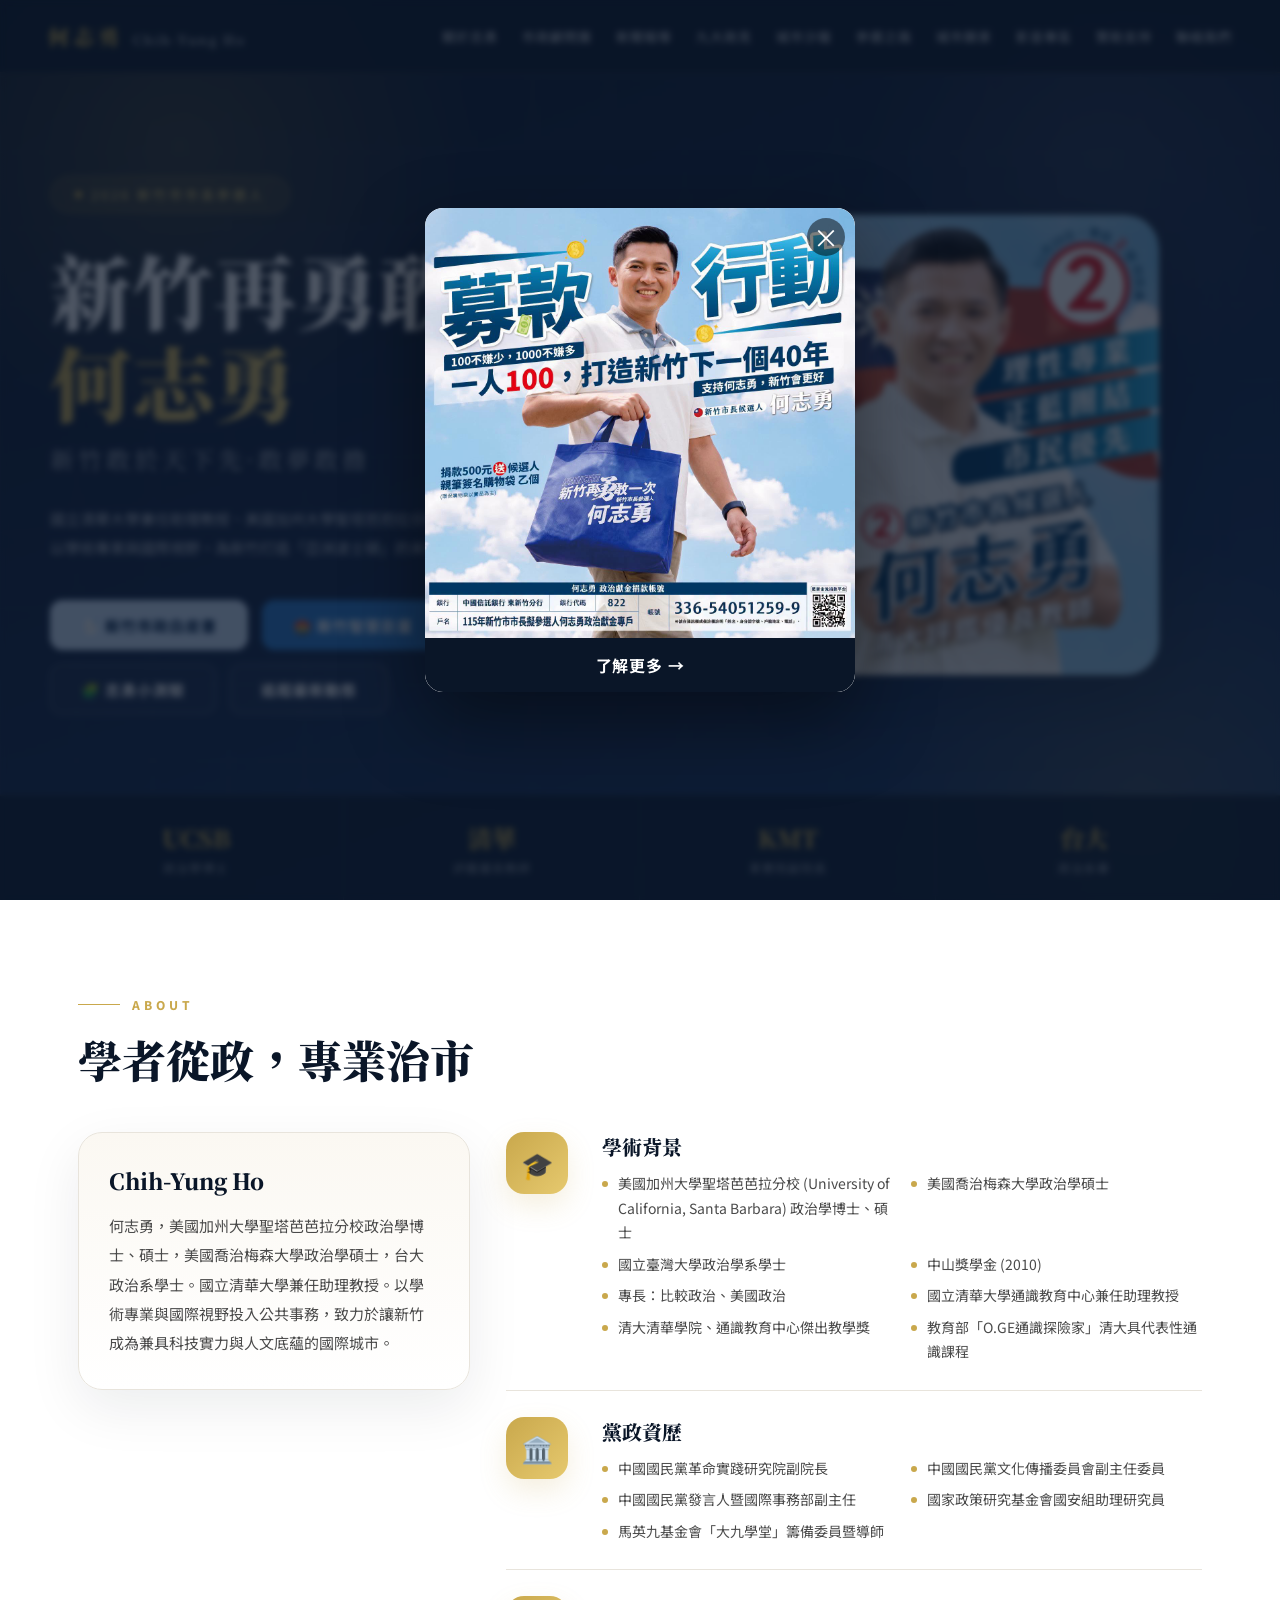
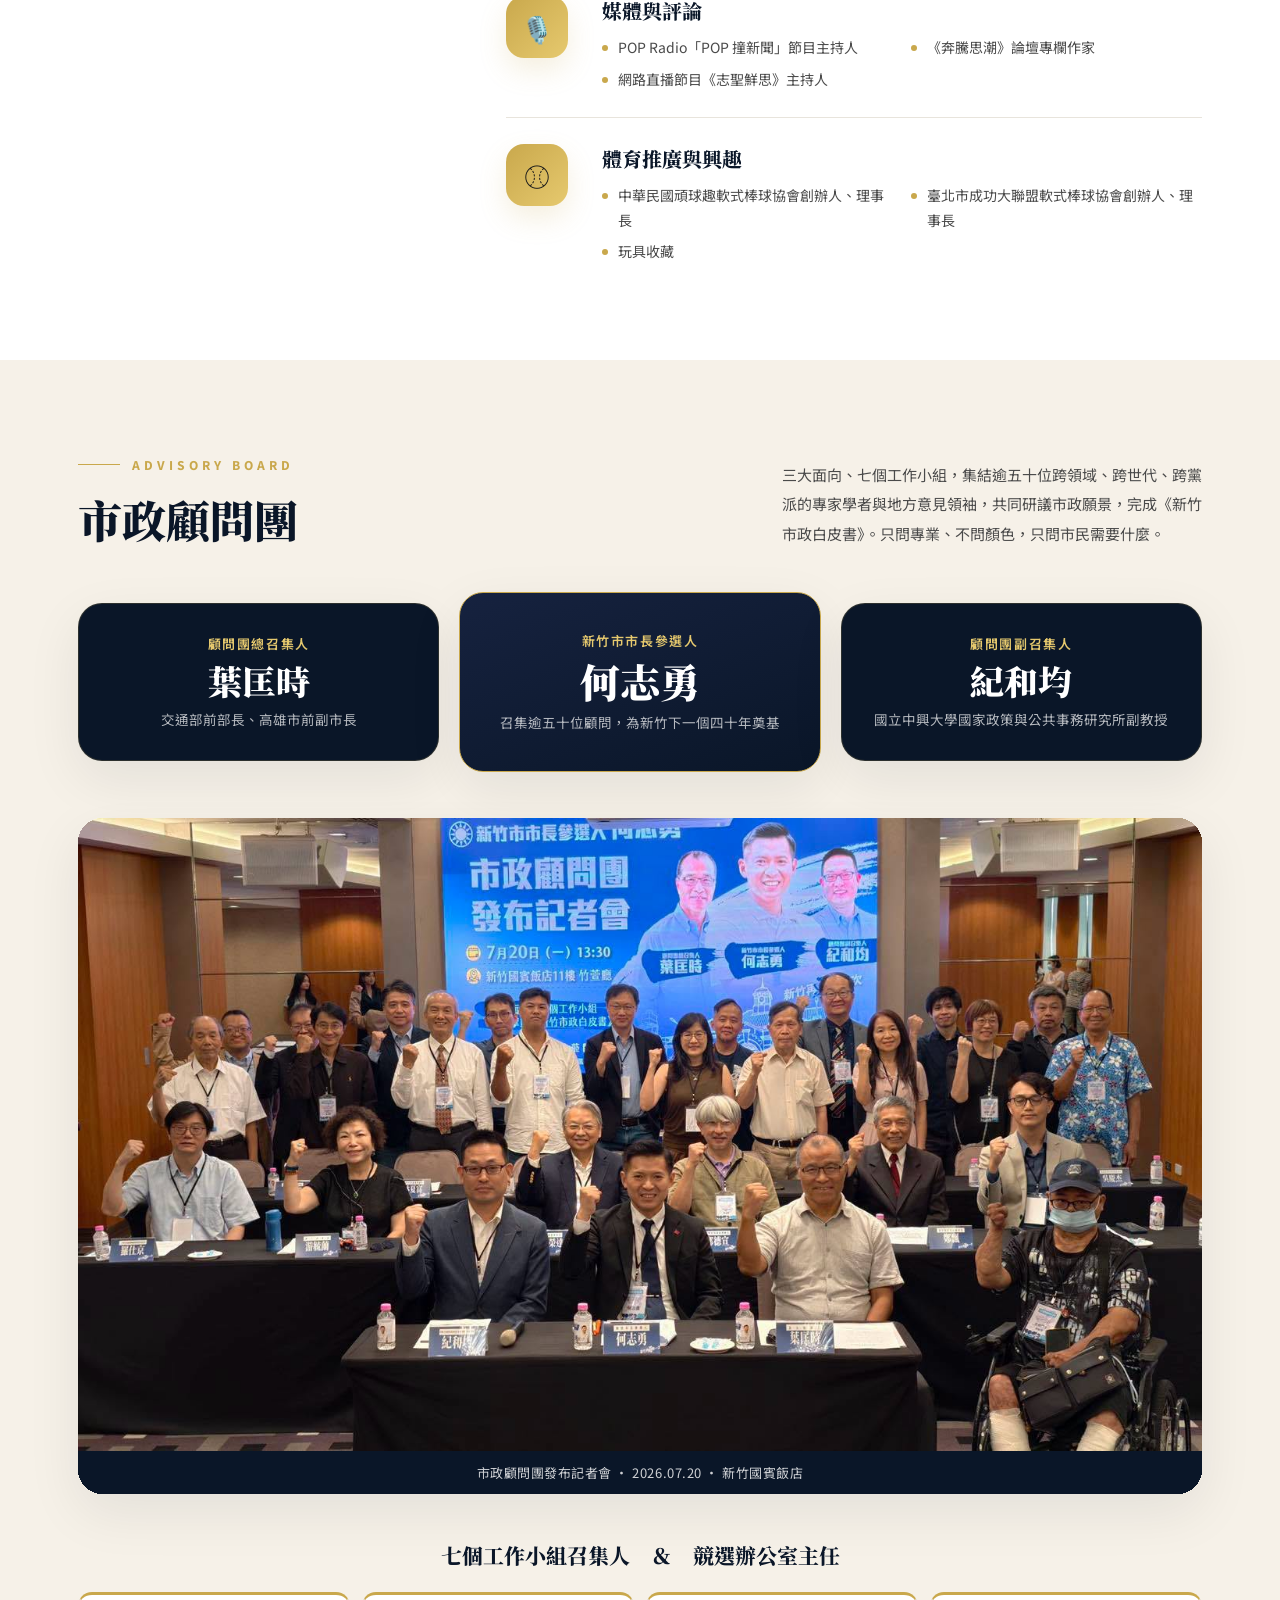
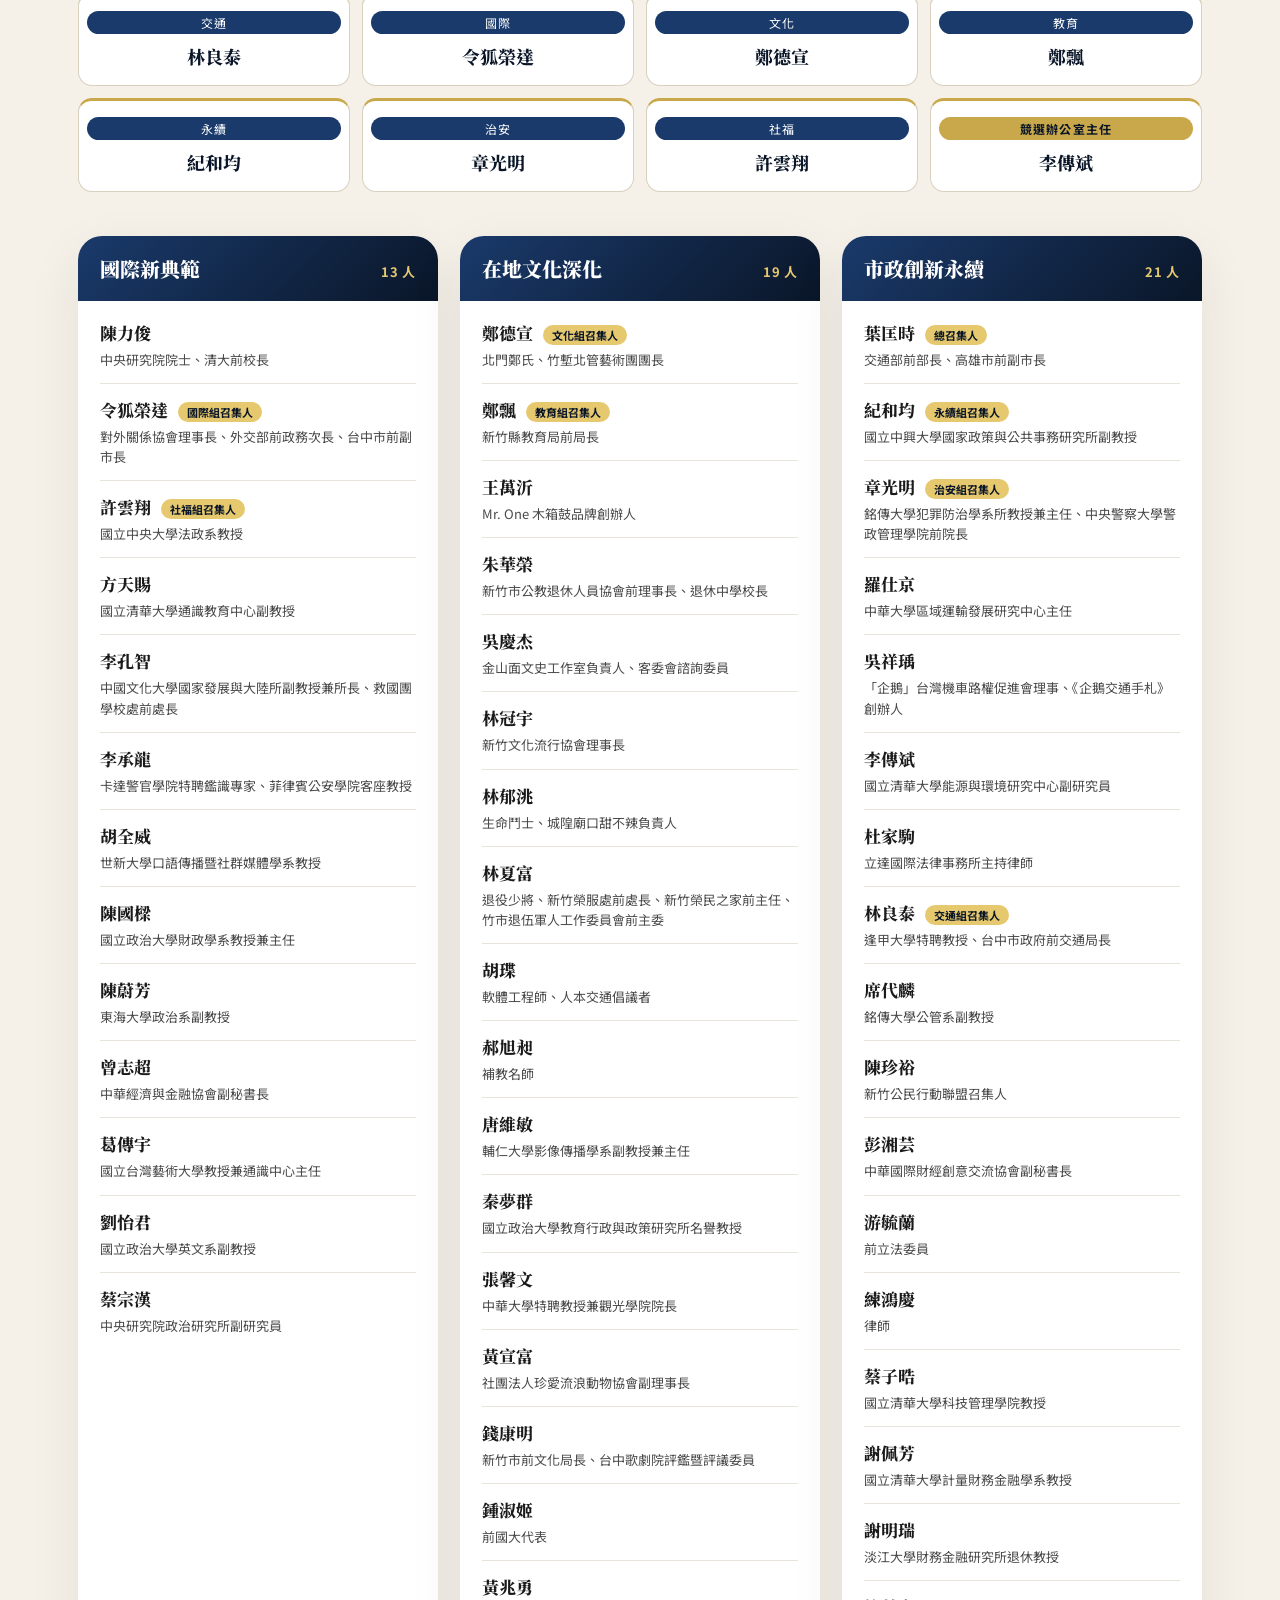
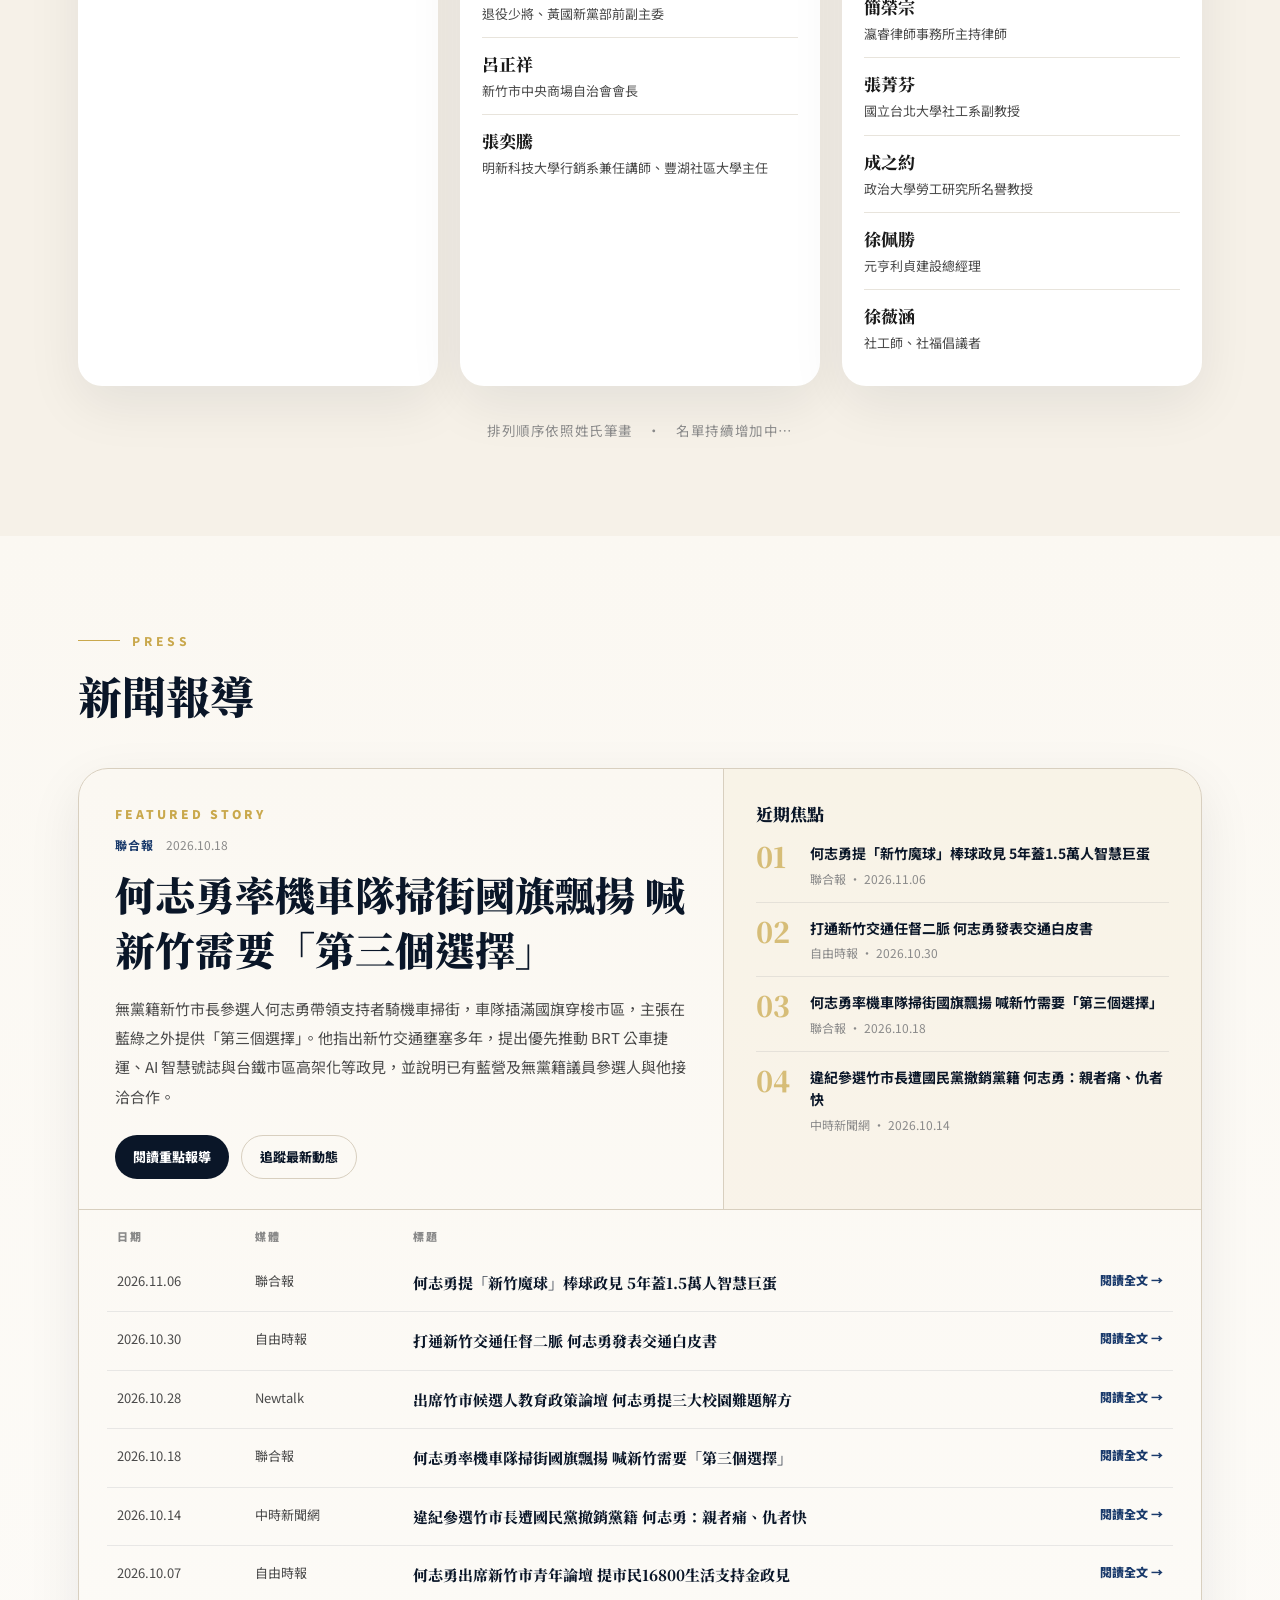
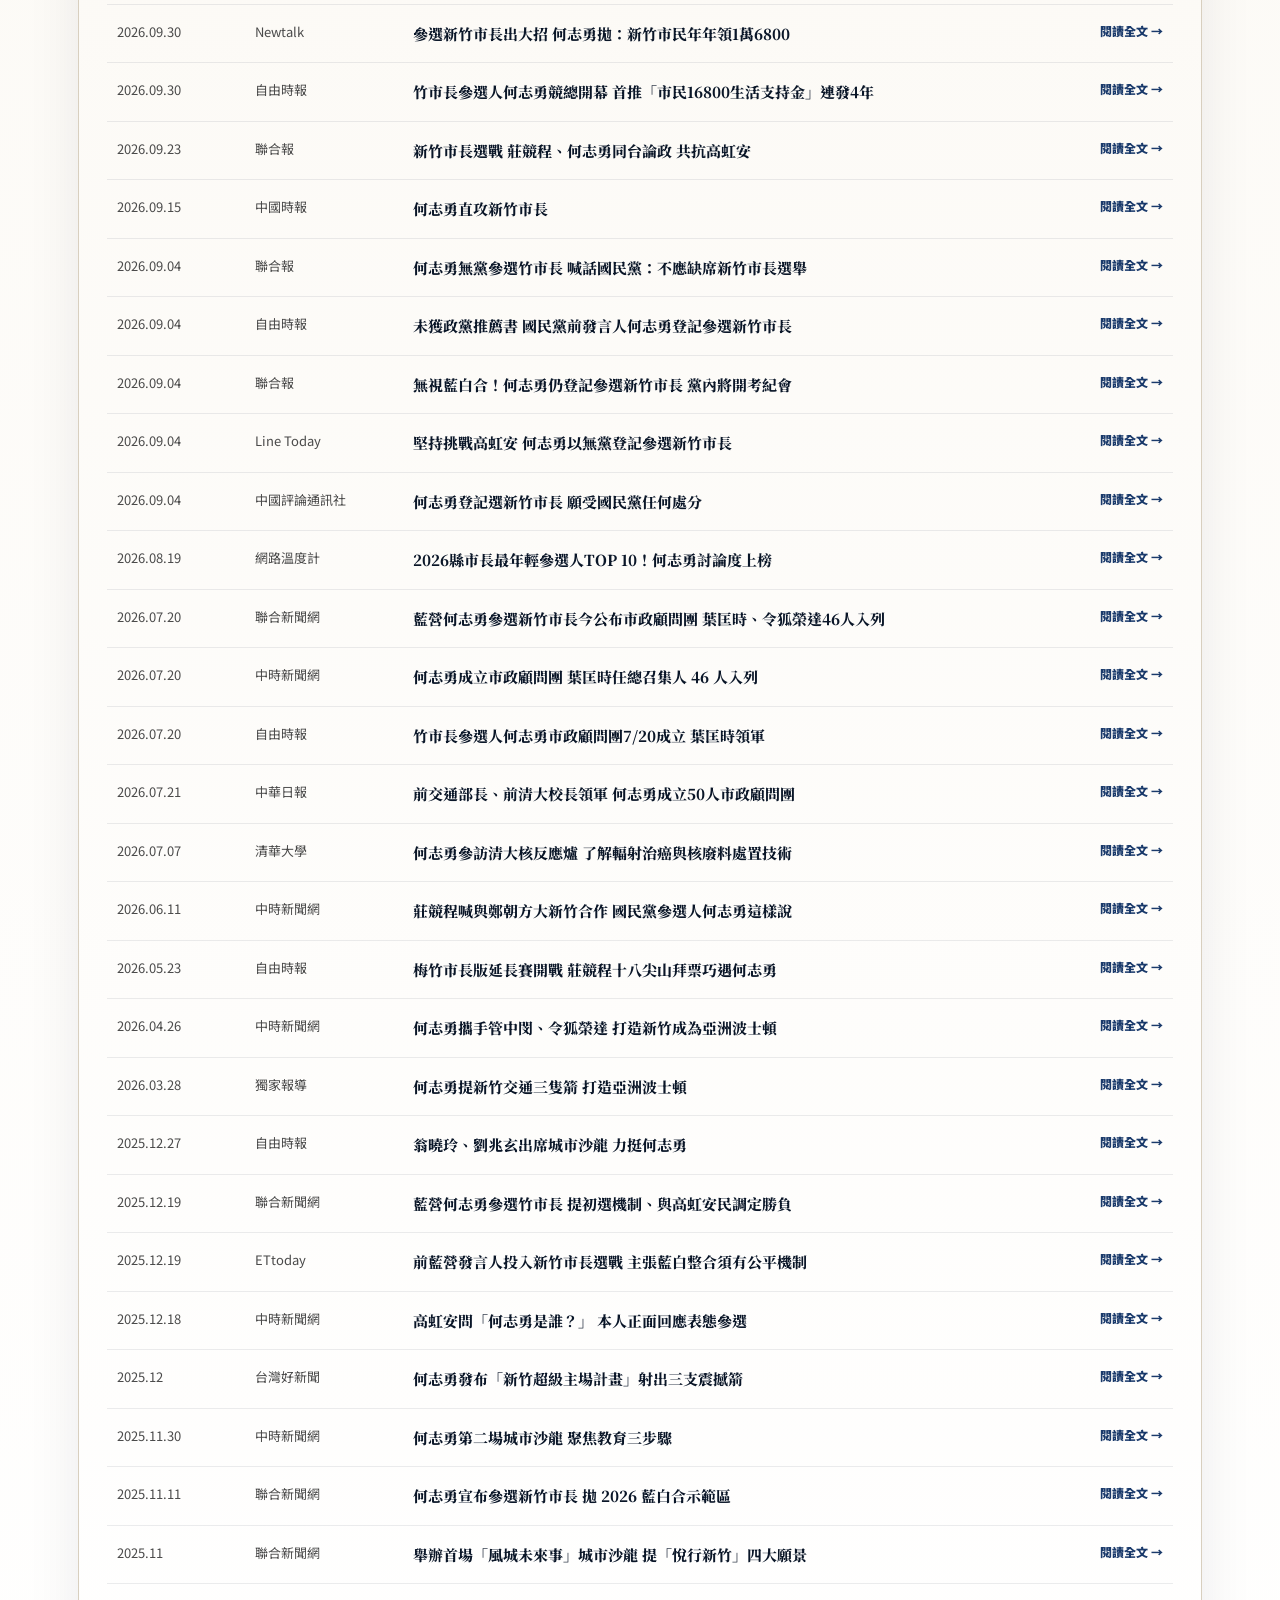
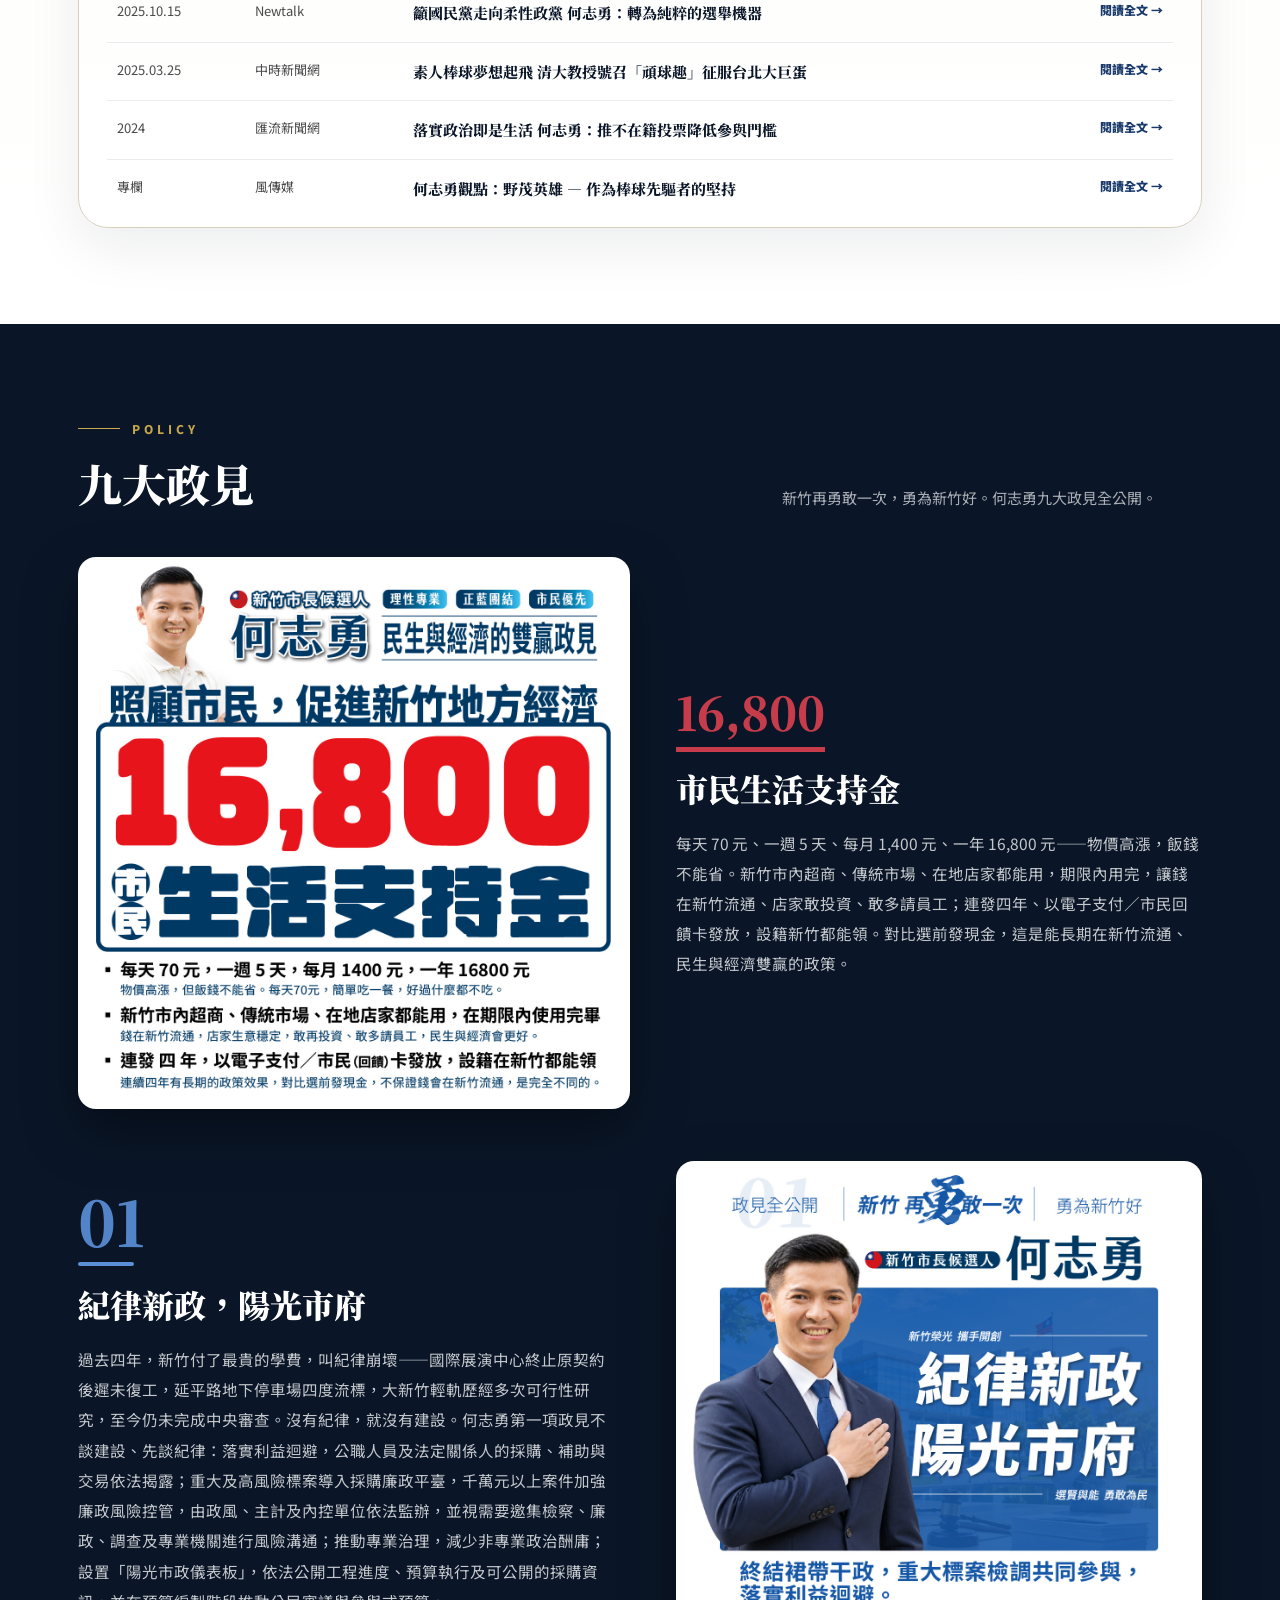
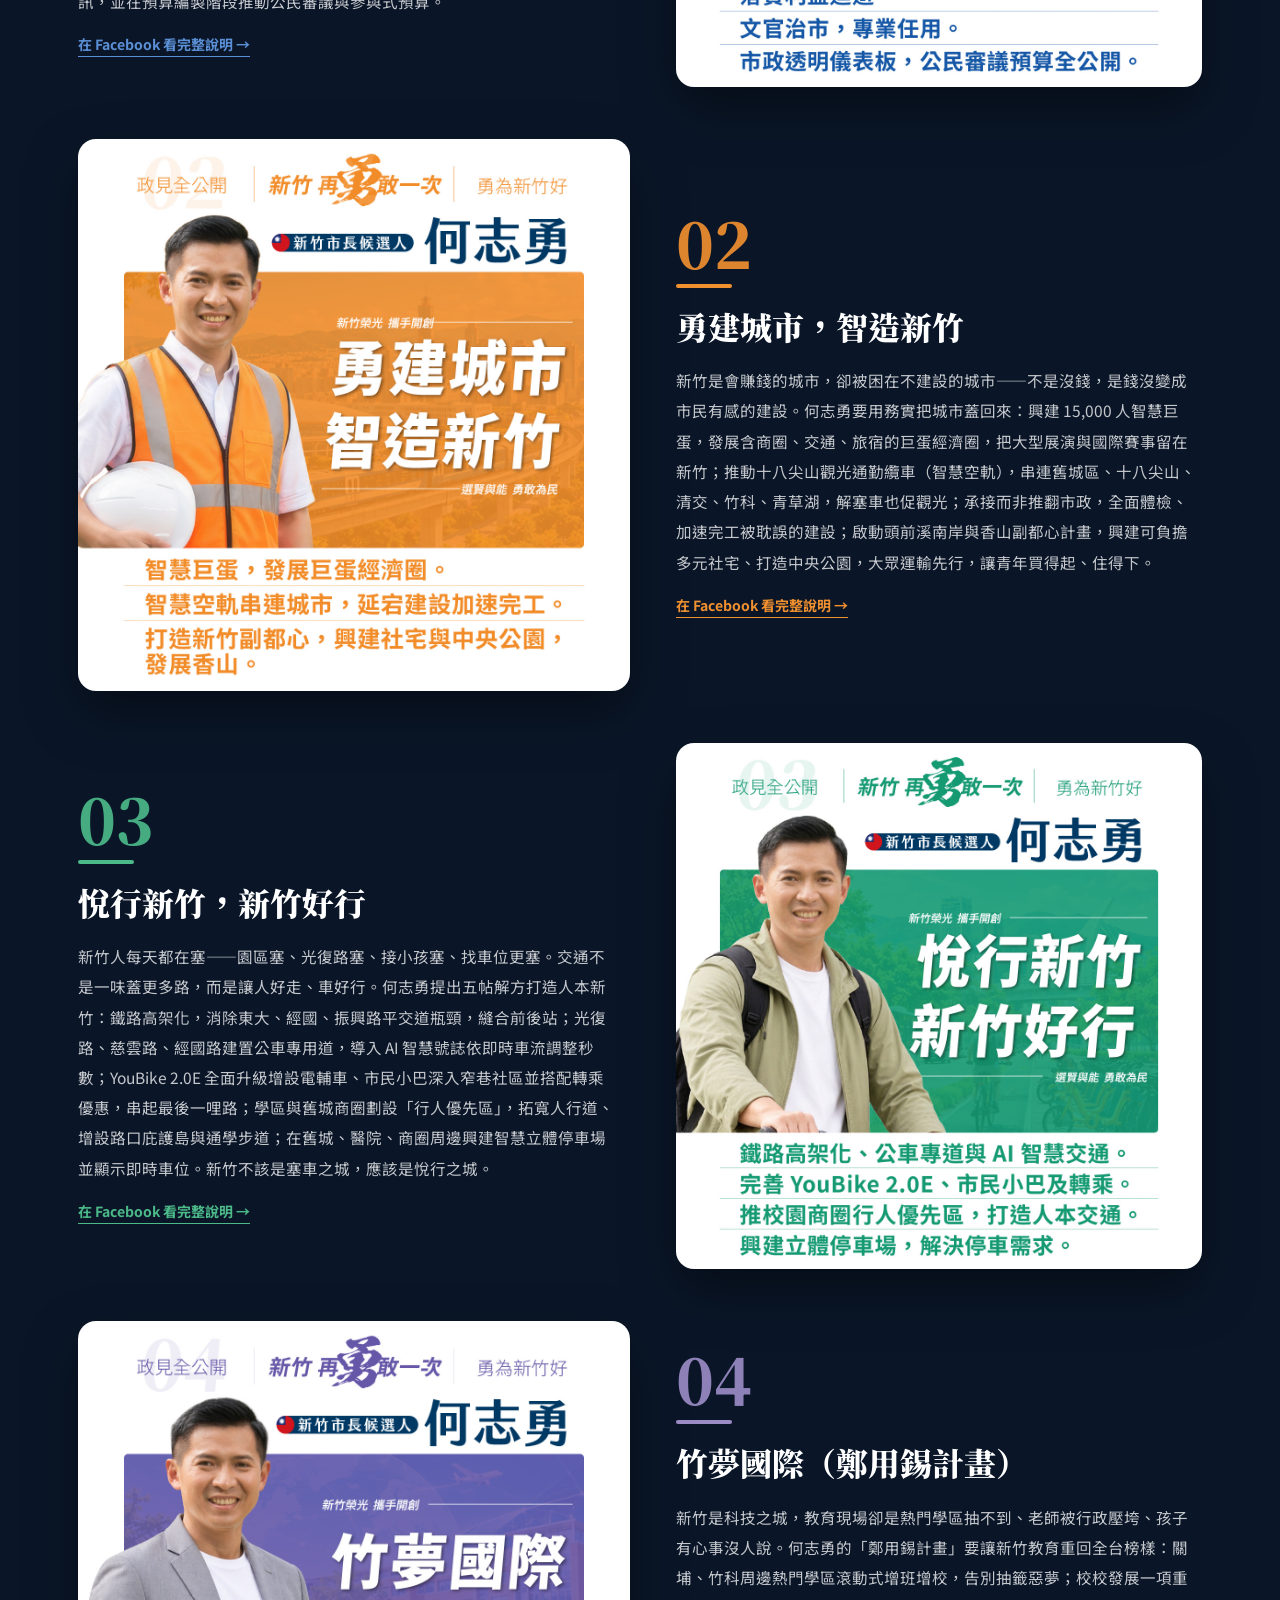
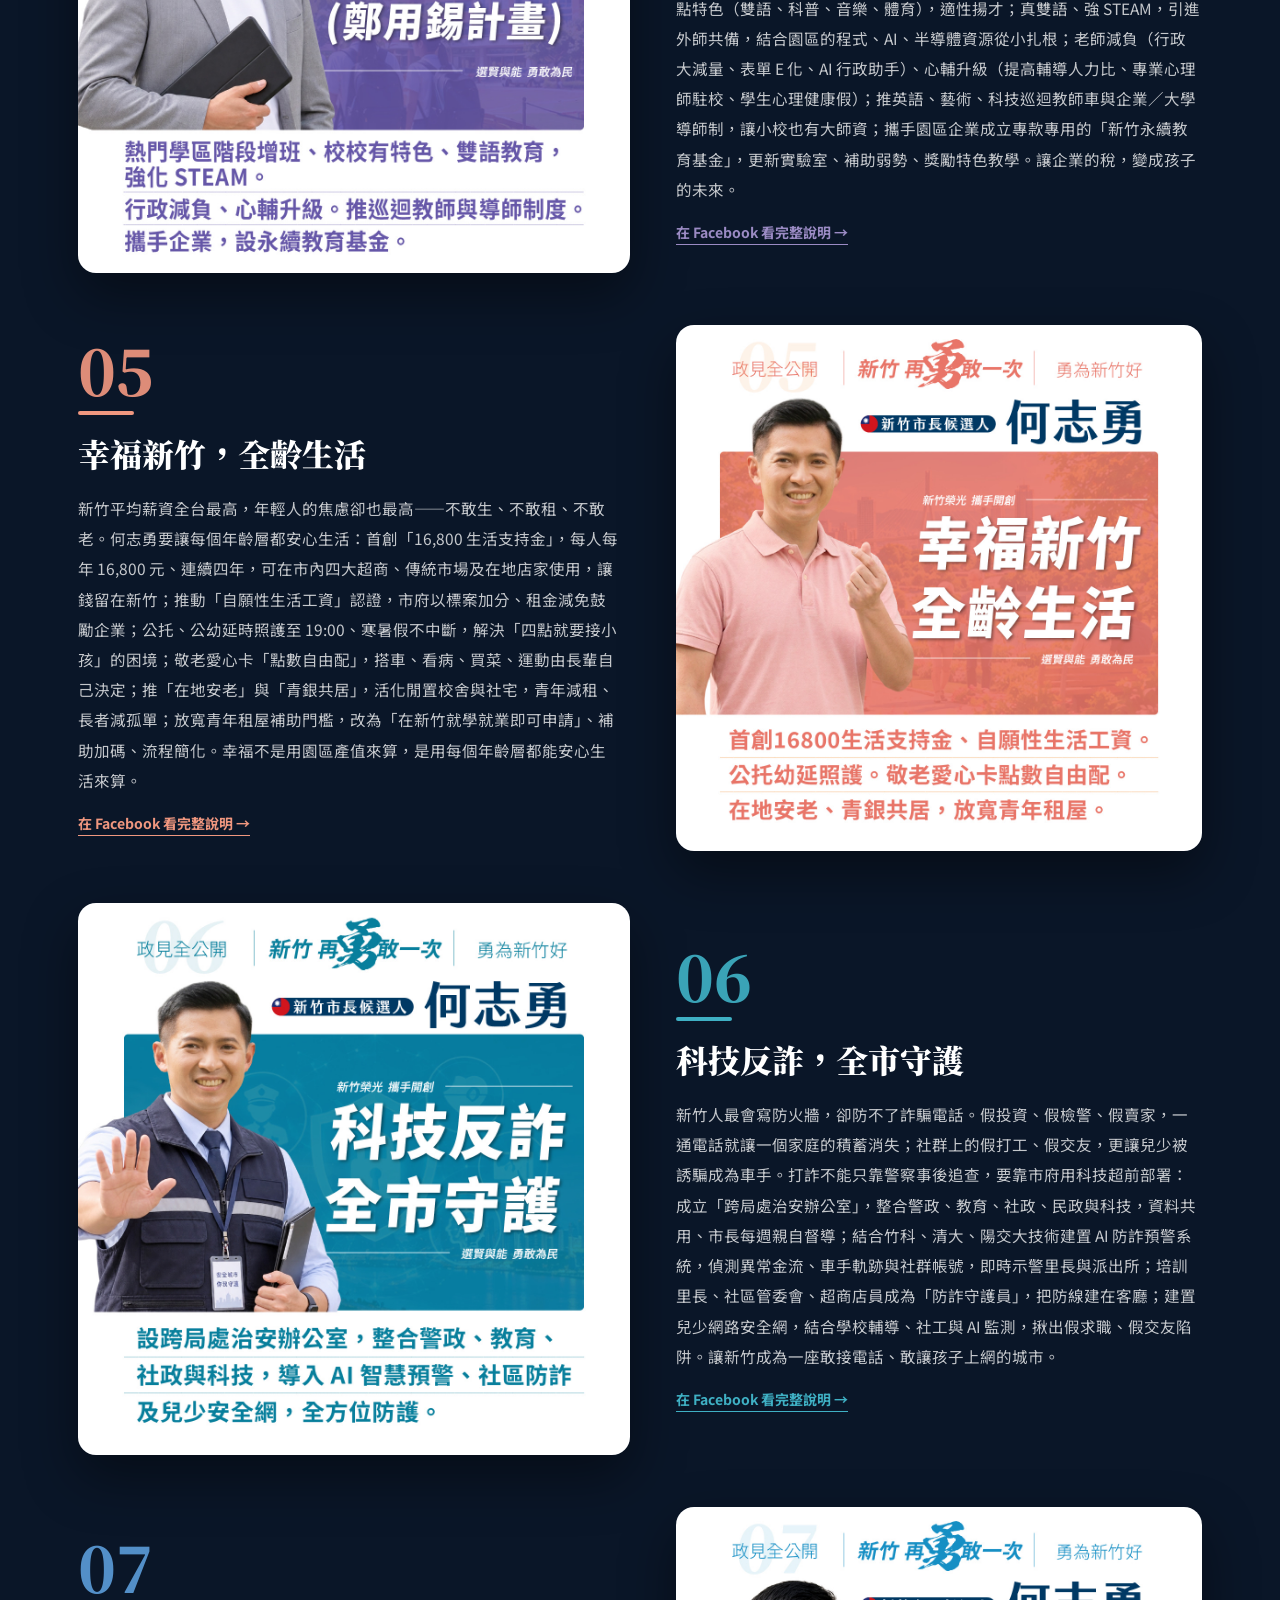
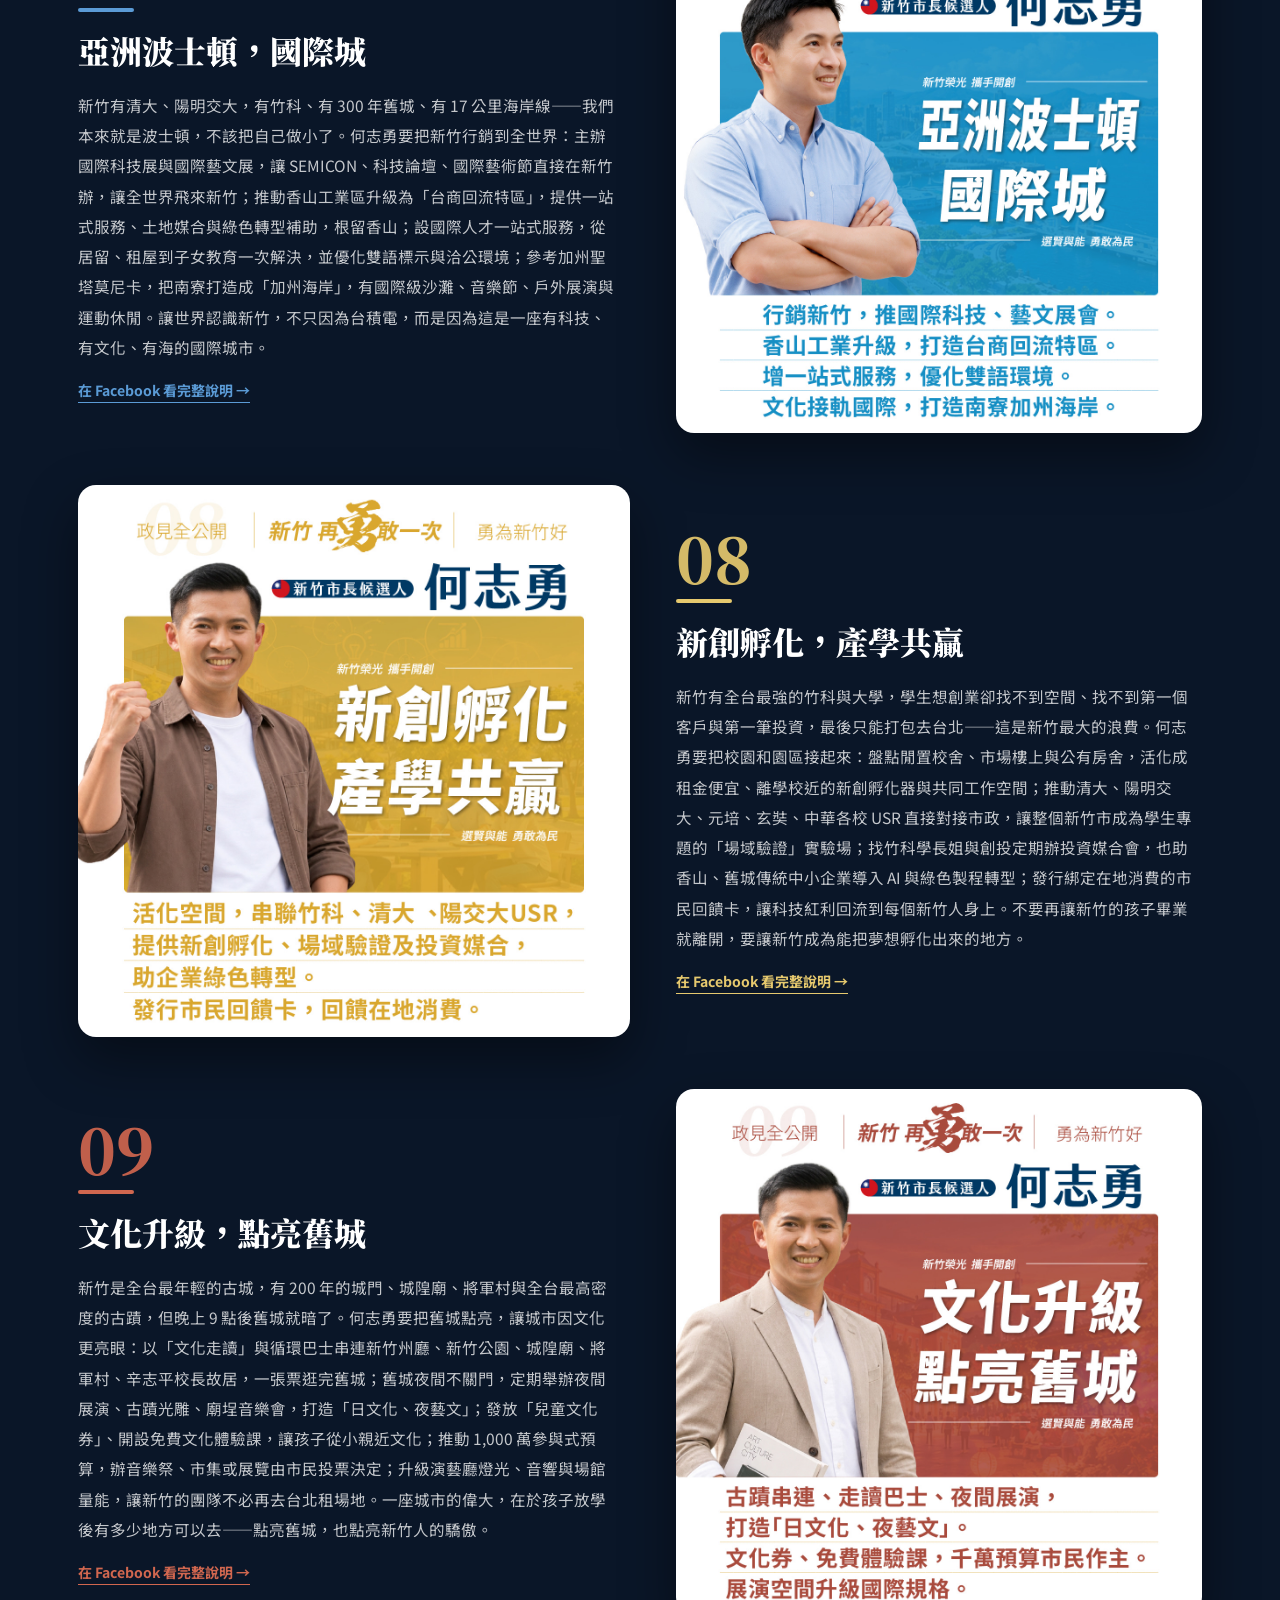
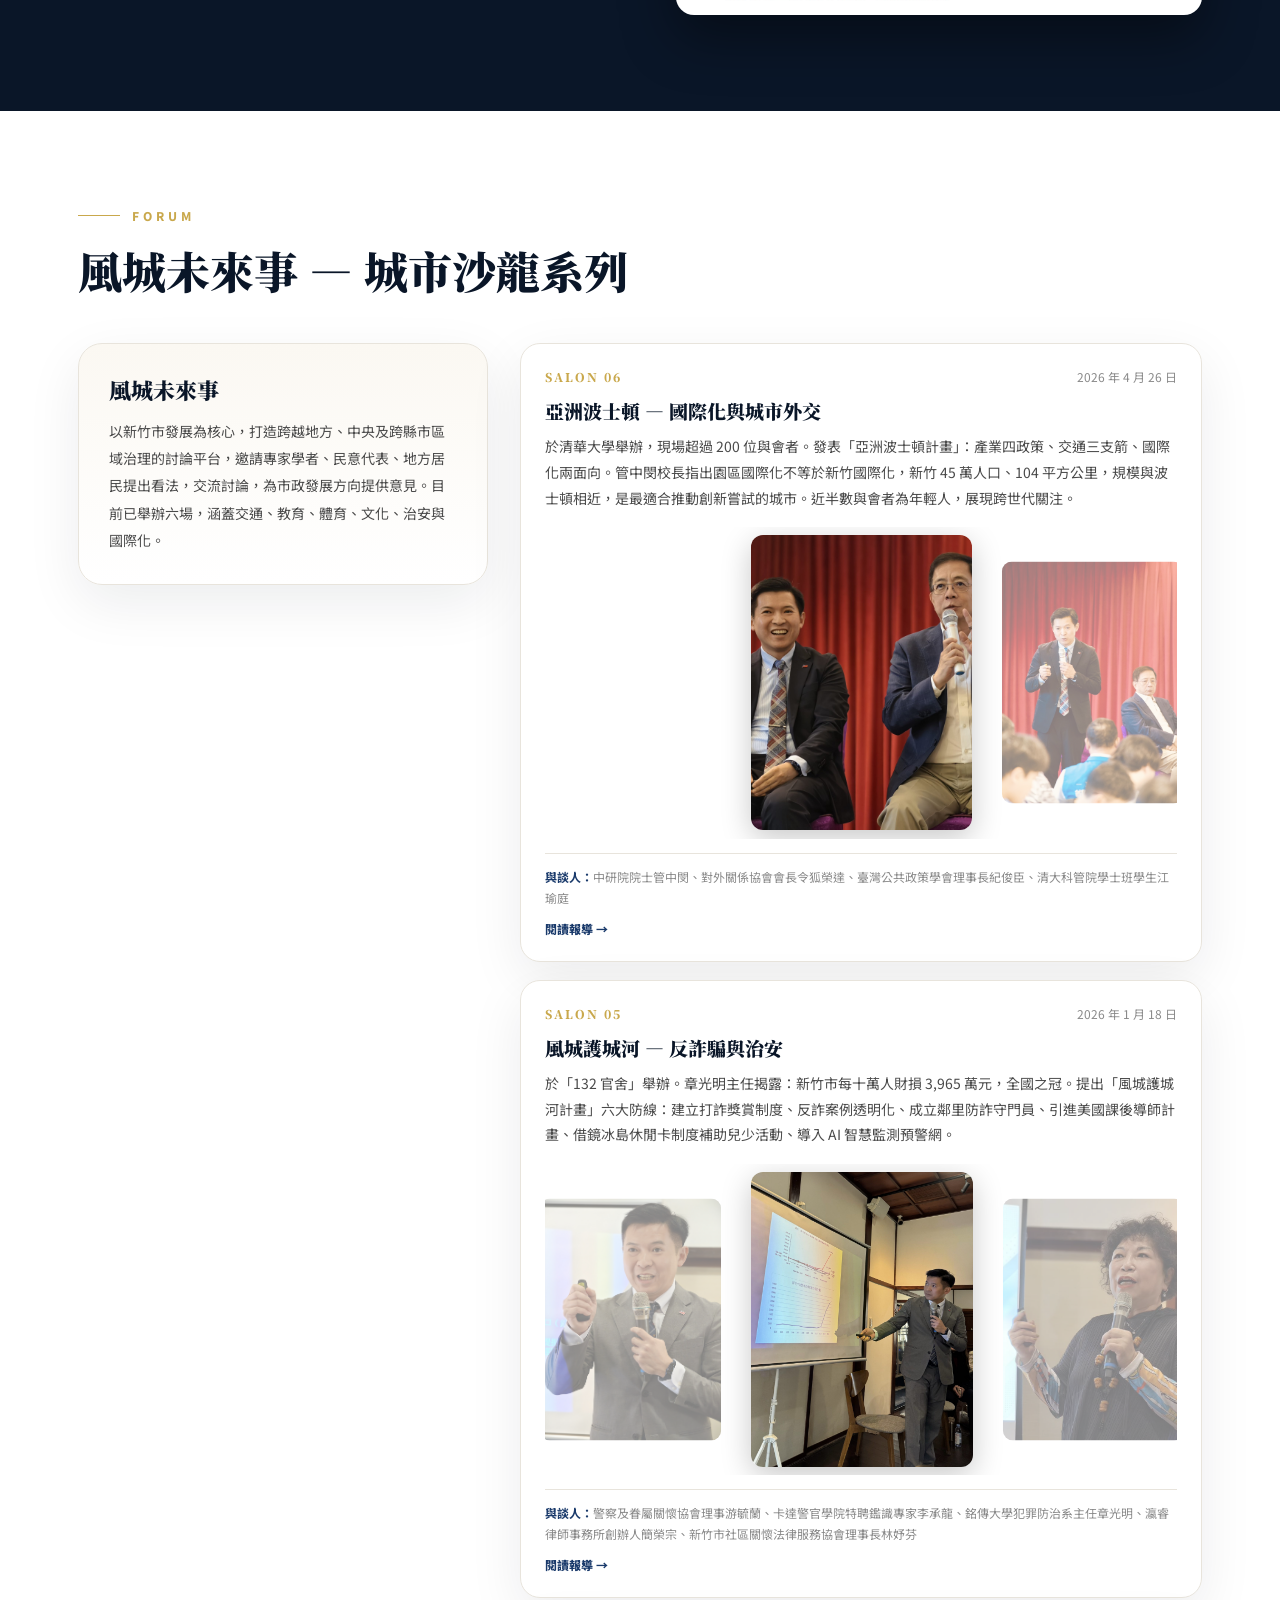
==== index.html @ bc6e932e "Add quiz link to hero actions section" ====
<!DOCTYPE html>
<html lang="zh-Hant-TW">
<head>
	<meta http-equiv="Content-Type" content="text/html; charset=utf-8" />
	<meta name="viewport" content="width=device-width, initial-scale=1.0" />
	<meta name="google-site-verification" content="yNoNAUsOQMwdp42gk-bhwQtcA3ug-zZqPvuWANSAbHg" />
	<link rel="preconnect" href="https://fonts.googleapis.com">
	<link rel="preconnect" href="https://fonts.gstatic.com" crossorigin>
	<link href="https://fonts.googleapis.com/css2?family=Noto+Serif+TC:wght@400;600;700;900&family=Noto+Sans+TC:wght@300;400;500;600;700;800&display=swap" rel="stylesheet">
  <title>何志勇 — 2026 新竹市市長參選人</title>
  <meta name="description" content="何志勇，2026新竹市市長參選人。新竹再勇敢一次。學者從政，專業治市。">
  <meta name="keywords" content="何志勇, 2026新竹市長, 新竹市長參選人, 新竹再勇敢一次, 學者從政, 新竹市, 市長選舉">
  <link rel="canonical" href="https://chihyungho.github.io/">
  <link rel="icon" type="image/jpeg" href="images/CYH.jpg">
  <link rel="apple-touch-icon" href="images/CYH.jpg">

  <!-- Open Graph（FB / LINE / Threads 分享預覽） -->
  <meta property="og:title" content="何志勇 — 2026 新竹市市長參選人">
  <meta property="og:description" content="新竹再勇敢一次。學者從政，專業治市。以學術專業與國際視野，為新竹打造亞洲波士頓的未來願景。">
  <meta property="og:type" content="website">
  <meta property="og:url" content="https://chihyungho.github.io/">
  <meta property="og:site_name" content="何志勇 2026 新竹市長參選人官方網站">
  <meta property="og:locale" content="zh_TW">
  <meta property="og:image" content="https://chihyungho.github.io/images/CYH.jpg">
  <meta property="og:image:alt" content="何志勇 2026 新竹市市長參選人">

  <!-- Twitter Card -->
  <meta name="twitter:card" content="summary_large_image">
  <meta name="twitter:title" content="何志勇 — 2026 新竹市市長參選人">
  <meta name="twitter:description" content="新竹再勇敢一次。學者從政，專業治市。以學術專業與國際視野，為新竹打造亞洲波士頓的未來願景。">
  <meta name="twitter:image" content="https://chihyungho.github.io/images/CYH.jpg">

  <link rel="stylesheet" href="style.css?v=20261107">

  <!-- 結構化資料：政治人物（協助 Google 理解此網站） -->
  <script type="application/ld+json">
  {
    "@context": "https://schema.org",
    "@type": "Person",
    "name": "何志勇",
    "url": "https://chihyungho.github.io/",
    "image": "https://chihyungho.github.io/images/CYH.jpg",
    "jobTitle": "2026 新竹市市長參選人",
    "description": "何志勇，2026新竹市市長參選人。學者從政，專業治市，以學術專業與國際視野為新竹打造未來願景。",
    "email": "votechihyungho@gmail.com",
    "sameAs": [
      "https://www.facebook.com/HoChihyung",
      "https://www.instagram.com/chihyungho/",
      "https://portaly.cc/chihyungho"
    ]
  }
  </script>
</head>
<body class='landing-page'>

<!-- ========== POPUP 進站彈窗 ========== -->
<div class="site-popup" id="sitePopup" role="dialog" aria-modal="true" aria-label="何志勇募款行動">
  <div class="site-popup-backdrop" data-popup-close></div>
  <div class="site-popup-box">
    <button class="site-popup-close" type="button" data-popup-close aria-label="關閉彈窗">×</button>
    <a class="site-popup-img" href="https://www.facebook.com/share/p/1PZiK8cJaV/?mibextid=wwXIfr" target="_blank" rel="noreferrer">
      <img src="images/donate-popup.jpg" alt="募款行動 一人100 打造新竹下一個40年 支持何志勇">
    </a>
    <a class="site-popup-cta" href="https://www.facebook.com/share/p/1PZiK8cJaV/?mibextid=wwXIfr" target="_blank" rel="noreferrer">了解更多 →</a>
  </div>
</div>

<!-- ========== NAV 導航列 ========== -->
<nav class="nav" id="topNav">
  <div class="nav-inner">
    <div class="brand sf" data-scroll="hero">何志勇<span>Chih-Yung Ho</span></div>
    <div class="nav-links"><span data-scroll="about">關於志勇</span>
<span data-scroll="advisory">市政顧問團</span>
<span data-scroll="news">新聞報導</span>
<span data-scroll="policy">九大政見</span>
<span data-scroll="salon">城市沙龍</span>
<span data-scroll="timeline">參選之路</span>
<span data-scroll="vision">城市願景</span>
<span data-scroll="videos">影音專區</span>
<span data-scroll="support">贊助支持</span>
<span data-scroll="contact">聯絡我們</span></div>
    <button class="menu-btn" id="menuBtn" aria-label="開啟選單" aria-expanded="false">
      <span></span><span></span><span></span>
    </button>
  </div>
  <div class="mobile-menu" id="mobileMenu"><span data-scroll="about">關於志勇</span>
<span data-scroll="advisory">市政顧問團</span>
<span data-scroll="news">新聞報導</span>
<span data-scroll="policy">九大政見</span>
<span data-scroll="salon">城市沙龍</span>
<span data-scroll="timeline">參選之路</span>
<span data-scroll="vision">城市願景</span>
<span data-scroll="videos">影音專區</span>
<span data-scroll="support">贊助支持</span>
<span data-scroll="contact">聯絡我們</span></div>
</nav>

<!-- ========== HERO 首頁大圖區 ========== -->
<section id="hero" class="hero">
  <div class="hero-grid"></div>
  <div class="hero-inner container">
    <div class="hero-layout">
      <div class="hero-copy fade-in visible">
        <div class="badge"><span class="badge-dot"></span>2026 新竹市市長參選人</div>
        <h1 class="sf">新竹再勇敢一次<br><span class="gt">何志勇</span></h1>
        <p class="hero-slogan sf">新竹敢於天下先·敢夢敢擔</p>
        <p class="hero-desc">國立清華大學兼任助理教授、美國加州大學聖塔芭芭拉分校政治學博士。<br>以學術專業與國際視野，為新竹打造「亞洲波士頓」的未來願景。</p>
        <div class="hero-actions">
          <a class="ghost-btn whitepaper-btn" href="hsinchu-whitepaper.pdf" target="_blank" rel="noreferrer">📄 新竹市政白皮書</a>
          <a class="ghost-btn dome-btn" href="smart-dome/" target="_blank" rel="noreferrer">🏟️ 新竹智慧巨蛋</a>
          <span class="primary-btn" data-scroll="policy">了解九大政見 →</span>
          <a class="ghost-btn quiz-btn" href="https://chihyungho.github.io/which-hsinchu/" target="_blank" rel="noreferrer">🧩 志勇小測驗</a>
          <a class="ghost-btn" href="https://www.facebook.com/HoChihyung" target="_blank" rel="noreferrer">追蹤最新動態</a>
        </div>
      </div>
      <aside class="hero-panel hero-photo-panel fade-in visible">
        <img class="hero-portrait" src="images/hero-ho.jpg" alt="新竹市長候選人 2號 何志勇">
      </aside>
    </div>
  </div>
  <div class="stats-bar">
    <div class="stats-grid">
      <div class="stat-item">
        <div class="stat-num sf">UCSB</div>
        <div class="stat-label">政治學博士</div>
      </div>
      <div class="stat-item">
        <div class="stat-num sf">清華</div>
        <div class="stat-label">評鑑優良教師</div>
      </div>
      <div class="stat-item">
        <div class="stat-num sf">KMT</div>
        <div class="stat-label">革實院副院長</div>
      </div>
      <div class="stat-item">
        <div class="stat-num sf">台大</div>
        <div class="stat-label">政治系畢</div>
      </div>
    </div>
  </div>
</section>

<!-- ========== ABOUT 關於 ========== -->
<section id="about" class="section white">
  <div class="container">
    <div class="section-head">
      <div>
        <div class="section-label fade-in">ABOUT</div>
        <h2 class="section-title sf fade-in">學者從政，專業治市</h2>
      </div>
      <p class="section-desc fade-in"></p>
    </div>
    <div class="about-layout">
      <aside class="about-intro fade-in">
        <h3 class="sf">Chih-Yung Ho</h3>
        <p>何志勇，美國加州大學聖塔芭芭拉分校政治學博士、碩士，美國喬治梅森大學政治學碩士，台大政治系學士。國立清華大學兼任助理教授。以學術專業與國際視野投入公共事務，致力於讓新竹成為兼具科技實力與人文底蘊的國際城市。</p>
      </aside>
      <div class="about-stack">
        <article class="about-strip fade-in" style="transition-delay:0.00s">
        <div class="about-badge">🎓</div>
        <div class="about-content">
          <h3 class="sf">學術背景</h3>
          <ul>
            <li>美國加州大學聖塔芭芭拉分校 (University of California, Santa Barbara) 政治學博士、碩士</li><li>美國喬治梅森大學政治學碩士</li><li>國立臺灣大學政治學系學士</li><li>中山獎學金 (2010)</li><li>專長：比較政治、美國政治</li><li>國立清華大學通識教育中心兼任助理教授</li><li>清大清華學院、通識教育中心傑出教學獎</li><li>教育部「O.GE通識探險家」清大具代表性通識課程</li>
          </ul>
        </div>
      </article>
<article class="about-strip fade-in" style="transition-delay:0.06s">
        <div class="about-badge">🏛️</div>
        <div class="about-content">
          <h3 class="sf">黨政資歷</h3>
          <ul>
            <li>中國國民黨革命實踐研究院副院長</li><li>中國國民黨文化傳播委員會副主任委員</li><li>中國國民黨發言人暨國際事務部副主任</li><li>國家政策研究基金會國安組助理研究員</li><li>馬英九基金會「大九學堂」籌備委員暨導師</li>
          </ul>
        </div>
      </article>
<article class="about-strip fade-in" style="transition-delay:0.12s">
        <div class="about-badge">🎙️</div>
        <div class="about-content">
          <h3 class="sf">媒體與評論</h3>
          <ul>
            <li>POP Radio「POP 撞新聞」節目主持人</li><li>《奔騰思潮》論壇專欄作家</li><li>網路直播節目《志聖鮮思》主持人</li>
          </ul>
        </div>
      </article>
<article class="about-strip fade-in" style="transition-delay:0.18s">
        <div class="about-badge">⚾</div>
        <div class="about-content">
          <h3 class="sf">體育推廣與興趣</h3>
          <ul>
            <li>中華民國頑球趣軟式棒球協會創辦人、理事長</li><li>臺北市成功大聯盟軟式棒球協會創辦人、理事長</li><li>玩具收藏</li>
          </ul>
        </div>
      </article>
      </div>
    </div>
  </div>
</section>

<!-- ========== ADVISORY 市政顧問團 ========== -->
<section id="advisory" class="section cream">
  <div class="container">
    <div class="section-head">
      <div>
        <div class="section-label fade-in">ADVISORY BOARD</div>
        <h2 class="section-title sf fade-in">市政顧問團</h2>
      </div>
      <p class="section-desc fade-in">三大面向、七個工作小組，集結逾五十位跨領域、跨世代、跨黨派的專家學者與地方意見領袖，共同研議市政願景，完成《新竹市政白皮書》。只問專業、不問顏色，只問市民需要什麼。</p>
    </div>

    <div class="advisory-leads fade-in">
      <div class="advisory-lead">
        <span class="advisory-lead-role">顧問團總召集人</span>
        <span class="advisory-lead-name sf">葉匡時</span>
        <span class="advisory-lead-title">交通部前部長、高雄市前副市長</span>
      </div>
      <div class="advisory-lead is-center">
        <span class="advisory-lead-role">新竹市市長參選人</span>
        <span class="advisory-lead-name sf">何志勇</span>
        <span class="advisory-lead-title">召集逾五十位顧問，為新竹下一個四十年奠基</span>
      </div>
      <div class="advisory-lead">
        <span class="advisory-lead-role">顧問團副召集人</span>
        <span class="advisory-lead-name sf">紀和均</span>
        <span class="advisory-lead-title">國立中興大學國家政策與公共事務研究所副教授</span>
      </div>
    </div>

    <figure class="advisory-photo fade-in">
      <img src="images/advisory-group.jpg" alt="何志勇市政顧問團發布記者會合照" loading="lazy">
      <figcaption>市政顧問團發布記者會 · 2026.07.20 · 新竹國賓飯店</figcaption>
    </figure>

    <div class="advisory-conveners fade-in">
      <h3 class="advisory-subtitle sf">七個工作小組召集人　＆　競選辦公室主任</h3>
      <div class="convener-grid">
        <div class="convener"><span class="convener-group">交通</span><span class="convener-name sf">林良泰</span></div>
        <div class="convener"><span class="convener-group">國際</span><span class="convener-name sf">令狐榮達</span></div>
        <div class="convener"><span class="convener-group">文化</span><span class="convener-name sf">鄭德宣</span></div>
        <div class="convener"><span class="convener-group">教育</span><span class="convener-name sf">鄭飄</span></div>
        <div class="convener"><span class="convener-group">永續</span><span class="convener-name sf">紀和均</span></div>
        <div class="convener"><span class="convener-group">治安</span><span class="convener-name sf">章光明</span></div>
        <div class="convener"><span class="convener-group">社福</span><span class="convener-name sf">許雲翔</span></div>
        <div class="convener is-office"><span class="convener-group">競選辦公室主任</span><span class="convener-name sf">李傳斌</span></div>
      </div>
    </div>

    <div class="advisory-groups">
      <article class="advisory-col fade-in">
        <header class="advisory-col-head">
          <span class="advisory-col-name sf">國際新典範</span>
          <span class="advisory-col-count">13 人</span>
        </header>
        <ul class="advisory-members">
          <li><span class="am-name sf">陳力俊</span><span class="am-title">中央研究院院士、清大前校長</span></li>
          <li><span class="am-name sf">令狐榮達</span><span class="am-badge">國際組召集人</span><span class="am-title">對外關係協會理事長、外交部前政務次長、台中市前副市長</span></li>
          <li><span class="am-name sf">許雲翔</span><span class="am-badge">社福組召集人</span><span class="am-title">國立中央大學法政系教授</span></li>
          <li><span class="am-name sf">方天賜</span><span class="am-title">國立清華大學通識教育中心副教授</span></li>
          <li><span class="am-name sf">李孔智</span><span class="am-title">中國文化大學國家發展與大陸所副教授兼所長、救國團學校處前處長</span></li>
          <li><span class="am-name sf">李承龍</span><span class="am-title">卡達警官學院特聘鑑識專家、菲律賓公安學院客座教授</span></li>
          <li><span class="am-name sf">胡全威</span><span class="am-title">世新大學口語傳播暨社群媒體學系教授</span></li>
          <li><span class="am-name sf">陳國樑</span><span class="am-title">國立政治大學財政學系教授兼主任</span></li>
          <li><span class="am-name sf">陳蔚芳</span><span class="am-title">東海大學政治系副教授</span></li>
          <li><span class="am-name sf">曾志超</span><span class="am-title">中華經濟與金融協會副秘書長</span></li>
          <li><span class="am-name sf">葛傳宇</span><span class="am-title">國立台灣藝術大學教授兼通識中心主任</span></li>
          <li><span class="am-name sf">劉怡君</span><span class="am-title">國立政治大學英文系副教授</span></li>
          <li><span class="am-name sf">蔡宗漢</span><span class="am-title">中央研究院政治研究所副研究員</span></li>
        </ul>
      </article>

      <article class="advisory-col fade-in">
        <header class="advisory-col-head">
          <span class="advisory-col-name sf">在地文化深化</span>
          <span class="advisory-col-count">19 人</span>
        </header>
        <ul class="advisory-members">
          <li><span class="am-name sf">鄭德宣</span><span class="am-badge">文化組召集人</span><span class="am-title">北門鄭氏、竹塹北管藝術團團長</span></li>
          <li><span class="am-name sf">鄭飄</span><span class="am-badge">教育組召集人</span><span class="am-title">新竹縣教育局前局長</span></li>
          <li><span class="am-name sf">王萬沂</span><span class="am-title">Mr. One 木箱鼓品牌創辦人</span></li>
          <li><span class="am-name sf">朱華榮</span><span class="am-title">新竹市公教退休人員協會前理事長、退休中學校長</span></li>
          <li><span class="am-name sf">吳慶杰</span><span class="am-title">金山面文史工作室負責人、客委會諮詢委員</span></li>
          <li><span class="am-name sf">林冠宇</span><span class="am-title">新竹文化流行協會理事長</span></li>
          <li><span class="am-name sf">林郁洮</span><span class="am-title">生命鬥士、城隍廟口甜不辣負責人</span></li>
          <li><span class="am-name sf">林夏富</span><span class="am-title">退役少將、新竹榮服處前處長、新竹榮民之家前主任、竹市退伍軍人工作委員會前主委</span></li>
          <li><span class="am-name sf">胡㻡</span><span class="am-title">軟體工程師、人本交通倡議者</span></li>
          <li><span class="am-name sf">郝旭昶</span><span class="am-title">補教名師</span></li>
          <li><span class="am-name sf">唐維敏</span><span class="am-title">輔仁大學影像傳播學系副教授兼主任</span></li>
          <li><span class="am-name sf">秦夢群</span><span class="am-title">國立政治大學教育行政與政策研究所名譽教授</span></li>
          <li><span class="am-name sf">張馨文</span><span class="am-title">中華大學特聘教授兼觀光學院院長</span></li>
          <li><span class="am-name sf">黃宣富</span><span class="am-title">社團法人珍愛流浪動物協會副理事長</span></li>
          <li><span class="am-name sf">錢康明</span><span class="am-title">新竹市前文化局長、台中歌劇院評鑑暨評議委員</span></li>
          <li><span class="am-name sf">鍾淑姬</span><span class="am-title">前國大代表</span></li>
          <li><span class="am-name sf">黃兆勇</span><span class="am-title">退役少將、黃國新黨部前副主委</span></li>
          <li><span class="am-name sf">呂正祥</span><span class="am-title">新竹市中央商場自治會會長</span></li>
          <li><span class="am-name sf">張奕騰</span><span class="am-title">明新科技大學行銷系兼任講師、豐湖社區大學主任</span></li>
        </ul>
      </article>

      <article class="advisory-col fade-in">
        <header class="advisory-col-head">
          <span class="advisory-col-name sf">市政創新永續</span>
          <span class="advisory-col-count">21 人</span>
        </header>
        <ul class="advisory-members">
          <li><span class="am-name sf">葉匡時</span><span class="am-badge">總召集人</span><span class="am-title">交通部前部長、高雄市前副市長</span></li>
          <li><span class="am-name sf">紀和均</span><span class="am-badge">永續組召集人</span><span class="am-title">國立中興大學國家政策與公共事務研究所副教授</span></li>
          <li><span class="am-name sf">章光明</span><span class="am-badge">治安組召集人</span><span class="am-title">銘傳大學犯罪防治學系所教授兼主任、中央警察大學警政管理學院前院長</span></li>
          <li><span class="am-name sf">羅仕京</span><span class="am-title">中華大學區域運輸發展研究中心主任</span></li>
          <li><span class="am-name sf">吳祥瑀</span><span class="am-title">「企鵝」台灣機車路權促進會理事、《企鵝交通手札》創辦人</span></li>
          <li><span class="am-name sf">李傳斌</span><span class="am-title">國立清華大學能源與環境研究中心副研究員</span></li>
          <li><span class="am-name sf">杜家駒</span><span class="am-title">立達國際法律事務所主持律師</span></li>
          <li><span class="am-name sf">林良泰</span><span class="am-badge">交通組召集人</span><span class="am-title">逢甲大學特聘教授、台中市政府前交通局長</span></li>
          <li><span class="am-name sf">席代麟</span><span class="am-title">銘傳大學公管系副教授</span></li>
          <li><span class="am-name sf">陳珍裕</span><span class="am-title">新竹公民行動聯盟召集人</span></li>
          <li><span class="am-name sf">彭湘芸</span><span class="am-title">中華國際財經創意交流協會副秘書長</span></li>
          <li><span class="am-name sf">游毓蘭</span><span class="am-title">前立法委員</span></li>
          <li><span class="am-name sf">練鴻慶</span><span class="am-title">律師</span></li>
          <li><span class="am-name sf">蔡子晧</span><span class="am-title">國立清華大學科技管理學院教授</span></li>
          <li><span class="am-name sf">謝佩芳</span><span class="am-title">國立清華大學計量財務金融學系教授</span></li>
          <li><span class="am-name sf">謝明瑞</span><span class="am-title">淡江大學財務金融研究所退休教授</span></li>
          <li><span class="am-name sf">簡榮宗</span><span class="am-title">瀛睿律師事務所主持律師</span></li>
          <li><span class="am-name sf">張菁芬</span><span class="am-title">國立台北大學社工系副教授</span></li>
          <li><span class="am-name sf">成之約</span><span class="am-title">政治大學勞工研究所名譽教授</span></li>
          <li><span class="am-name sf">徐佩勝</span><span class="am-title">元亨利貞建設總經理</span></li>
          <li><span class="am-name sf">徐薇涵</span><span class="am-title">社工師、社福倡議者</span></li>
        </ul>
      </article>
    </div>

    <p class="advisory-foot fade-in">排列順序依照姓氏筆畫　·　名單持續增加中…</p>
  </div>
</section>

<!-- ========== NEWS 新聞報導 ========== -->
<section id="news" class="section paper">
  <div class="container">
    <div class="section-head">
      <div>
        <div class="section-label fade-in">PRESS</div>
        <h2 class="section-title sf fade-in">新聞報導</h2>
      </div>
    </div>
    <div class="press-shell fade-in">
      <div class="press-top">
        <article class="featured-press">
          <div class="featured-kicker">FEATURED STORY</div>
          <div class="featured-meta">
            <strong>聯合報</strong>
            <span>2026.10.18</span>
          </div>
          <h3 class="featured-title sf">何志勇率機車隊掃街國旗飄揚 喊新竹需要「第三個選擇」</h3>
          <p class="featured-summary">無黨籍新竹市長參選人何志勇帶領支持者騎機車掃街，車隊插滿國旗穿梭市區，主張在藍綠之外提供「第三個選擇」。他指出新竹交通壅塞多年，提出優先推動 BRT 公車捷運、AI 智慧號誌與台鐵市區高架化等政見，並說明已有藍營及無黨籍議員參選人與他接洽合作。</p>
          <div class="featured-actions">
            <a class="solid" href="https://udn.com/news/story/124652/9821689" target="_blank" rel="noreferrer">閱讀重點報導</a>
            <a class="outline" href="https://www.facebook.com/HoChihyung" target="_blank" rel="noreferrer">追蹤最新動態</a>
          </div>
        </article>
        <aside class="press-side">
          <h3 class="sf">近期焦點</h3>
          <div class="news-highlights">
            <a class="highlight-item" href="https://udn.com/news/story/124652/9862161" target="_blank" rel="noreferrer">
        <span class="highlight-no sf">01</span>
        <span>
          <strong>何志勇提「新竹魔球」棒球政見 5年蓋1.5萬人智慧巨蛋</strong>
          <em>聯合報 · 2026.11.06</em>
        </span>
      </a>
<a class="highlight-item" href="https://news.ltn.com.tw/news/politics/breakingnews/5624020" target="_blank" rel="noreferrer">
        <span class="highlight-no sf">02</span>
        <span>
          <strong>打通新竹交通任督二脈 何志勇發表交通白皮書</strong>
          <em>自由時報 · 2026.10.30</em>
        </span>
      </a>
<a class="highlight-item" href="https://udn.com/news/story/124652/9821689" target="_blank" rel="noreferrer">
        <span class="highlight-no sf">03</span>
        <span>
          <strong>何志勇率機車隊掃街國旗飄揚 喊新竹需要「第三個選擇」</strong>
          <em>聯合報 · 2026.10.18</em>
        </span>
      </a>
<a class="highlight-item" href="https://www.chinatimes.com/realtimenews/20261014004335-260407" target="_blank" rel="noreferrer">
        <span class="highlight-no sf">04</span>
        <span>
          <strong>違紀參選竹市長遭國民黨撤銷黨籍 何志勇：親者痛、仇者快</strong>
          <em>中時新聞網 · 2026.10.14</em>
        </span>
      </a>
          </div>
        </aside>
      </div>
      <div class="press-bottom">
        <div class="press-table-head">
          <span>日期</span>
          <span>媒體</span>
          <span>標題</span>
          <span></span>
        </div>
        <div class="press-list">
          <a class="press-row fade-in" style="transition-delay:0.00s" href="https://udn.com/news/story/124652/9862161" target="_blank" rel="noreferrer">
        <span class="press-date">2026.11.06</span>
        <span class="press-source">聯合報</span>
        <span class="press-title sf">何志勇提「新竹魔球」棒球政見 5年蓋1.5萬人智慧巨蛋</span>
        <span class="press-go">閱讀全文 →</span>
      </a>
<a class="press-row fade-in" style="transition-delay:0.00s" href="https://news.ltn.com.tw/news/politics/breakingnews/5624020" target="_blank" rel="noreferrer">
        <span class="press-date">2026.10.30</span>
        <span class="press-source">自由時報</span>
        <span class="press-title sf">打通新竹交通任督二脈 何志勇發表交通白皮書</span>
        <span class="press-go">閱讀全文 →</span>
      </a>
<a class="press-row fade-in" style="transition-delay:0.00s" href="https://newtalk.tw/news/view/2026-10-28/1067976" target="_blank" rel="noreferrer">
        <span class="press-date">2026.10.28</span>
        <span class="press-source">Newtalk</span>
        <span class="press-title sf">出席竹市候選人教育政策論壇 何志勇提三大校園難題解方</span>
        <span class="press-go">閱讀全文 →</span>
      </a>
<a class="press-row fade-in" style="transition-delay:0.00s" href="https://udn.com/news/story/124652/9821689" target="_blank" rel="noreferrer">
        <span class="press-date">2026.10.18</span>
        <span class="press-source">聯合報</span>
        <span class="press-title sf">何志勇率機車隊掃街國旗飄揚 喊新竹需要「第三個選擇」</span>
        <span class="press-go">閱讀全文 →</span>
      </a>
<a class="press-row fade-in" style="transition-delay:0.00s" href="https://www.chinatimes.com/realtimenews/20261014004335-260407" target="_blank" rel="noreferrer">
        <span class="press-date">2026.10.14</span>
        <span class="press-source">中時新聞網</span>
        <span class="press-title sf">違紀參選竹市長遭國民黨撤銷黨籍 何志勇：親者痛、仇者快</span>
        <span class="press-go">閱讀全文 →</span>
      </a>
<a class="press-row fade-in" style="transition-delay:0.00s" href="https://news.ltn.com.tw/news/politics/breakingnews/5598552" target="_blank" rel="noreferrer">
        <span class="press-date">2026.10.07</span>
        <span class="press-source">自由時報</span>
        <span class="press-title sf">何志勇出席新竹市青年論壇 提市民16800生活支持金政見</span>
        <span class="press-go">閱讀全文 →</span>
      </a>
<a class="press-row fade-in" style="transition-delay:0.00s" href="https://newtalk.tw/news/view/2026-09-30/1062716" target="_blank" rel="noreferrer">
        <span class="press-date">2026.09.30</span>
        <span class="press-source">Newtalk</span>
        <span class="press-title sf">參選新竹市長出大招 何志勇拋：新竹市民年年領1萬6800</span>
        <span class="press-go">閱讀全文 →</span>
      </a>
<a class="press-row fade-in" style="transition-delay:0.00s" href="https://news.ltn.com.tw/news/politics/breakingnews/5590732" target="_blank" rel="noreferrer">
        <span class="press-date">2026.09.30</span>
        <span class="press-source">自由時報</span>
        <span class="press-title sf">竹市長參選人何志勇競總開幕 首推「市民16800生活支持金」連發4年</span>
        <span class="press-go">閱讀全文 →</span>
      </a>
<a class="press-row fade-in" style="transition-delay:0.00s" href="https://udn.com/news/story/124652/9771651" target="_blank" rel="noreferrer">
        <span class="press-date">2026.09.23</span>
        <span class="press-source">聯合報</span>
        <span class="press-title sf">新竹市長選戰 莊競程、何志勇同台論政 共抗高虹安</span>
        <span class="press-go">閱讀全文 →</span>
      </a>
<a class="press-row fade-in" style="transition-delay:0.00s" href="https://www.chinatimes.com/newspapers/20260915000586-260107" target="_blank" rel="noreferrer">
        <span class="press-date">2026.09.15</span>
        <span class="press-source">中國時報</span>
        <span class="press-title sf">何志勇直攻新竹市長</span>
        <span class="press-go">閱讀全文 →</span>
      </a>
<a class="press-row fade-in" style="transition-delay:0.00s" href="https://udn.com/news/story/124652/9734539" target="_blank" rel="noreferrer">
        <span class="press-date">2026.09.04</span>
        <span class="press-source">聯合報</span>
        <span class="press-title sf">何志勇無黨參選竹市長 喊話國民黨：不應缺席新竹市長選舉</span>
        <span class="press-go">閱讀全文 →</span>
      </a>
<a class="press-row fade-in" style="transition-delay:0.00s" href="https://news.ltn.com.tw/news/politics/breakingnews/5562940" target="_blank" rel="noreferrer">
        <span class="press-date">2026.09.04</span>
        <span class="press-source">自由時報</span>
        <span class="press-title sf">未獲政黨推薦書 國民黨前發言人何志勇登記參選新竹市長</span>
        <span class="press-go">閱讀全文 →</span>
      </a>
<a class="press-row fade-in" style="transition-delay:0.00s" href="https://udn.com/vote2026/story/124652/9734733" target="_blank" rel="noreferrer">
        <span class="press-date">2026.09.04</span>
        <span class="press-source">聯合報</span>
        <span class="press-title sf">無視藍白合！何志勇仍登記參選新竹市長 黨內將開考紀會</span>
        <span class="press-go">閱讀全文 →</span>
      </a>
<a class="press-row fade-in" style="transition-delay:0.00s" href="https://today.line.me/tw/v3/article/YaRpqma" target="_blank" rel="noreferrer">
        <span class="press-date">2026.09.04</span>
        <span class="press-source">Line Today</span>
        <span class="press-title sf">堅持挑戰高虹安 何志勇以無黨登記參選新竹市長</span>
        <span class="press-go">閱讀全文 →</span>
      </a>
<a class="press-row fade-in" style="transition-delay:0.00s" href="https://hk.crntt.com/doc/1602/6/4/9/160264948.html?coluid=7&kindid=0&docid=160264948&mdate=0904124223" target="_blank" rel="noreferrer">
        <span class="press-date">2026.09.04</span>
        <span class="press-source">中國評論通訊社</span>
        <span class="press-title sf">何志勇登記選新竹市長 願受國民黨任何處分</span>
        <span class="press-go">閱讀全文 →</span>
      </a>
<a class="press-row fade-in" style="transition-delay:0.00s" href="https://dailyview.tw/daily/5446" target="_blank" rel="noreferrer">
        <span class="press-date">2026.08.19</span>
        <span class="press-source">網路溫度計</span>
        <span class="press-title sf">2026縣市長最年輕參選人TOP 10！何志勇討論度上榜</span>
        <span class="press-go">閱讀全文 →</span>
      </a>
<a class="press-row fade-in" style="transition-delay:0.00s" href="https://udn.com/news/story/124652/9639529" target="_blank" rel="noreferrer">
        <span class="press-date">2026.07.20</span>
        <span class="press-source">聯合新聞網</span>
        <span class="press-title sf">藍營何志勇參選新竹市長今公布市政顧問團 葉匡時、令狐榮達46人入列</span>
        <span class="press-go">閱讀全文 →</span>
      </a>
<a class="press-row fade-in" style="transition-delay:0.00s" href="https://www.chinatimes.com/realtimenews/20260720002675-260407" target="_blank" rel="noreferrer">
        <span class="press-date">2026.07.20</span>
        <span class="press-source">中時新聞網</span>
        <span class="press-title sf">何志勇成立市政顧問團 葉匡時任總召集人 46 人入列</span>
        <span class="press-go">閱讀全文 →</span>
      </a>
<a class="press-row fade-in" style="transition-delay:0.00s" href="https://news.ltn.com.tw/news/politics/breakingnews/5509115" target="_blank" rel="noreferrer">
        <span class="press-date">2026.07.20</span>
        <span class="press-source">自由時報</span>
        <span class="press-title sf">竹市長參選人何志勇市政顧問團7/20成立 葉匡時領軍</span>
        <span class="press-go">閱讀全文 →</span>
      </a>
<a class="press-row fade-in" style="transition-delay:0.00s" href="https://www.cdns.com.tw/articles/1432616" target="_blank" rel="noreferrer">
        <span class="press-date">2026.07.21</span>
        <span class="press-source">中華日報</span>
        <span class="press-title sf">前交通部長、前清大校長領軍 何志勇成立50人市政顧問團</span>
        <span class="press-go">閱讀全文 →</span>
      </a>
<a class="press-row fade-in" style="transition-delay:0.00s" href="https://rwrdc.site.nthu.edu.tw/p/404-1574-311578.php?Lang=zh-tw" target="_blank" rel="noreferrer">
        <span class="press-date">2026.07.07</span>
        <span class="press-source">清華大學</span>
        <span class="press-title sf">何志勇參訪清大核反應爐 了解輻射治癌與核廢料處置技術</span>
        <span class="press-go">閱讀全文 →</span>
      </a>
<a class="press-row fade-in" style="transition-delay:0.00s" href="https://www.chinatimes.com/realtimenews/20260611003328-260407" target="_blank" rel="noreferrer">
        <span class="press-date">2026.06.11</span>
        <span class="press-source">中時新聞網</span>
        <span class="press-title sf">莊競程喊與鄭朝方大新竹合作 國民黨參選人何志勇這樣說</span>
        <span class="press-go">閱讀全文 →</span>
      </a>
<a class="press-row fade-in" style="transition-delay:0.02s" href="https://news.ltn.com.tw/news/HsinchuCity/breakingnews/5446775" target="_blank" rel="noreferrer">
        <span class="press-date">2026.05.23</span>
        <span class="press-source">自由時報</span>
        <span class="press-title sf">梅竹市長版延長賽開戰 莊競程十八尖山拜票巧遇何志勇</span>
        <span class="press-go">閱讀全文 →</span>
      </a>
<a class="press-row fade-in" style="transition-delay:0.02s" href="https://www.chinatimes.com/realtimenews/20260426002263-260421" target="_blank" rel="noreferrer">
        <span class="press-date">2026.04.26</span>
        <span class="press-source">中時新聞網</span>
        <span class="press-title sf">何志勇攜手管中閔、令狐榮達 打造新竹成為亞洲波士頓</span>
        <span class="press-go">閱讀全文 →</span>
      </a>
<a class="press-row fade-in" style="transition-delay:0.04s" href="https://www.scooptw.com/local_news/456025/" target="_blank" rel="noreferrer">
        <span class="press-date">2026.03.28</span>
        <span class="press-source">獨家報導</span>
        <span class="press-title sf">何志勇提新竹交通三隻箭 打造亞洲波士頓</span>
        <span class="press-go">閱讀全文 →</span>
      </a>
<a class="press-row fade-in" style="transition-delay:0.06s" href="https://news.ltn.com.tw/news/politics/breakingnews/5291305" target="_blank" rel="noreferrer">
        <span class="press-date">2025.12.27</span>
        <span class="press-source">自由時報</span>
        <span class="press-title sf">翁曉玲、劉兆玄出席城市沙龍 力挺何志勇</span>
        <span class="press-go">閱讀全文 →</span>
      </a>
<a class="press-row fade-in" style="transition-delay:0.08s" href="https://udn.com/news/story/124652/9213946" target="_blank" rel="noreferrer">
        <span class="press-date">2025.12.19</span>
        <span class="press-source">聯合新聞網</span>
        <span class="press-title sf">藍營何志勇參選竹市長 提初選機制、與高虹安民調定勝負</span>
        <span class="press-go">閱讀全文 →</span>
      </a>
<a class="press-row fade-in" style="transition-delay:0.10s" href="https://www.ettoday.net/news/20251219/3086874.htm" target="_blank" rel="noreferrer">
        <span class="press-date">2025.12.19</span>
        <span class="press-source">ETtoday</span>
        <span class="press-title sf">前藍營發言人投入新竹市長選戰 主張藍白整合須有公平機制</span>
        <span class="press-go">閱讀全文 →</span>
      </a>
<a class="press-row fade-in" style="transition-delay:0.12s" href="https://www.chinatimes.com/realtimenews/20251218001843-260407" target="_blank" rel="noreferrer">
        <span class="press-date">2025.12.18</span>
        <span class="press-source">中時新聞網</span>
        <span class="press-title sf">高虹安問「何志勇是誰？」 本人正面回應表態參選</span>
        <span class="press-go">閱讀全文 →</span>
      </a>
<a class="press-row fade-in" style="transition-delay:0.14s" href="https://news.pchome.com.tw/public/taiwanhot/20251213/index-76561790042020221016.html" target="_blank" rel="noreferrer">
        <span class="press-date">2025.12</span>
        <span class="press-source">台灣好新聞</span>
        <span class="press-title sf">何志勇發布「新竹超級主場計畫」射出三支震撼箭</span>
        <span class="press-go">閱讀全文 →</span>
      </a>
<a class="press-row fade-in" style="transition-delay:0.16s" href="https://www.chinatimes.com/realtimenews/20251130002527-260407" target="_blank" rel="noreferrer">
        <span class="press-date">2025.11.30</span>
        <span class="press-source">中時新聞網</span>
        <span class="press-title sf">何志勇第二場城市沙龍 聚焦教育三步驟</span>
        <span class="press-go">閱讀全文 →</span>
      </a>
<a class="press-row fade-in" style="transition-delay:0.18s" href="https://udn.com/news/story/124652/9131351" target="_blank" rel="noreferrer">
        <span class="press-date">2025.11.11</span>
        <span class="press-source">聯合新聞網</span>
        <span class="press-title sf">何志勇宣布參選新竹市長 拋 2026 藍白合示範區</span>
        <span class="press-go">閱讀全文 →</span>
      </a>
<a class="press-row fade-in" style="transition-delay:0.20s" href="https://udn.com/news/story/7324/9137650" target="_blank" rel="noreferrer">
        <span class="press-date">2025.11</span>
        <span class="press-source">聯合新聞網</span>
        <span class="press-title sf">舉辦首場「風城未來事」城市沙龍 提「悅行新竹」四大願景</span>
        <span class="press-go">閱讀全文 →</span>
      </a>
<a class="press-row fade-in" style="transition-delay:0.22s" href="https://newtalk.tw/news/view/2025-10-15/999060" target="_blank" rel="noreferrer">
        <span class="press-date">2025.10.15</span>
        <span class="press-source">Newtalk</span>
        <span class="press-title sf">籲國民黨走向柔性政黨 何志勇：轉為純粹的選舉機器</span>
        <span class="press-go">閱讀全文 →</span>
      </a>
<a class="press-row fade-in" style="transition-delay:0.24s" href="https://www.chinatimes.com/realtimenews/20250325002387-260403" target="_blank" rel="noreferrer">
        <span class="press-date">2025.03.25</span>
        <span class="press-source">中時新聞網</span>
        <span class="press-title sf">素人棒球夢想起飛 清大教授號召「頑球趣」征服台北大巨蛋</span>
        <span class="press-go">閱讀全文 →</span>
      </a>
<a class="press-row fade-in" style="transition-delay:0.26s" href="https://cnews.com.tw/235240210a01/" target="_blank" rel="noreferrer">
        <span class="press-date">2024</span>
        <span class="press-source">匯流新聞網</span>
        <span class="press-title sf">落實政治即是生活 何志勇：推不在籍投票降低參與門檻</span>
        <span class="press-go">閱讀全文 →</span>
      </a>
<a class="press-row fade-in" style="transition-delay:0.28s" href="https://www.storm.mg/article/3836987" target="_blank" rel="noreferrer">
        <span class="press-date">專欄</span>
        <span class="press-source">風傳媒</span>
        <span class="press-title sf">何志勇觀點：野茂英雄 — 作為棒球先驅者的堅持</span>
        <span class="press-go">閱讀全文 →</span>
      </a>
        </div>
      </div>
    </div>
  </div>
</section>

<!-- ========== POLICY 政策主張 ========== -->
<section id="policy" class="section dark">
  <div class="container">
    <div class="section-head">
      <div>
        <div class="section-label fade-in">POLICY</div>
        <h2 class="section-title sf fade-in">九大政見</h2>
      </div>
      <p class="section-desc fade-in">新竹再勇敢一次，勇為新竹好。何志勇九大政見全公開。</p>
    </div>
    <div class="policy-features">
      <div class="policy-feature is-money fade-in" style="--accent:#d8414e">
        <a class="policy-feature-img" href="images/policy-16800.jpg" target="_blank" rel="noreferrer"><img src="images/policy-16800.jpg" alt="16,800 市民生活支持金" loading="lazy"></a>
        <div class="policy-feature-text">
          <span class="policy-feature-num sf" style="font-size:46px">16,800</span>
          <h3 class="policy-feature-title sf">市民生活支持金</h3>
          <p>每天 70 元、一週 5 天、每月 1,400 元、一年 16,800 元——物價高漲，飯錢不能省。新竹市內超商、傳統市場、在地店家都能用，期限內用完，讓錢在新竹流通、店家敢投資、敢多請員工；連發四年、以電子支付／市民回饋卡發放，設籍新竹都能領。對比選前發現金，這是能長期在新竹流通、民生與經濟雙贏的政策。</p>
        </div>
      </div>
      <div class="policy-feature fade-in" style="--accent:#5b8fd6">
        <a class="policy-feature-img" href="images/policy-1.jpg" target="_blank" rel="noreferrer"><img src="images/policy-1.jpg" alt="政見01：紀律新政，陽光市府" loading="lazy"></a>
        <div class="policy-feature-text">
          <span class="policy-feature-num sf">01</span>
          <h3 class="policy-feature-title sf">紀律新政，陽光市府</h3>
          <p>過去四年，新竹付了最貴的學費，叫紀律崩壞——國際展演中心終止原契約後遲未復工，延平路地下停車場四度流標，大新竹輕軌歷經多次可行性研究，至今仍未完成中央審查。沒有紀律，就沒有建設。何志勇第一項政見不談建設、先談紀律：落實利益迴避，公職人員及法定關係人的採購、補助與交易依法揭露；重大及高風險標案導入採購廉政平臺，千萬元以上案件加強廉政風險控管，由政風、主計及內控單位依法監辦，並視需要邀集檢察、廉政、調查及專業機關進行風險溝通；推動專業治理，減少非專業政治酬庸；設置「陽光市政儀表板」，依法公開工程進度、預算執行及可公開的採購資訊，並在預算編製階段推動公民審議與參與式預算。</p>
          <a class="policy-feature-link" href="https://www.facebook.com/share/p/19cfRs3bpi/?mibextid=wwXIfr" target="_blank" rel="noreferrer">在 Facebook 看完整說明 →</a>
        </div>
      </div>
      <div class="policy-feature fade-in" style="--accent:#f0902f">
        <a class="policy-feature-img" href="images/policy-2.jpg" target="_blank" rel="noreferrer"><img src="images/policy-2.jpg" alt="政見02：勇建城市，智造新竹" loading="lazy"></a>
        <div class="policy-feature-text">
          <span class="policy-feature-num sf">02</span>
          <h3 class="policy-feature-title sf">勇建城市，智造新竹</h3>
          <p>新竹是會賺錢的城市，卻被困在不建設的城市——不是沒錢，是錢沒變成市民有感的建設。何志勇要用務實把城市蓋回來：興建 15,000 人智慧巨蛋，發展含商圈、交通、旅宿的巨蛋經濟圈，把大型展演與國際賽事留在新竹；推動十八尖山觀光通勤纜車（智慧空軌），串連舊城區、十八尖山、清交、竹科、青草湖，解塞車也促觀光；承接而非推翻市政，全面體檢、加速完工被耽誤的建設；啟動頭前溪南岸與香山副都心計畫，興建可負擔多元社宅、打造中央公園，大眾運輸先行，讓青年買得起、住得下。</p>
          <a class="policy-feature-link" href="https://www.facebook.com/share/p/1F1CQZeTmr/?mibextid=wwXIfr" target="_blank" rel="noreferrer">在 Facebook 看完整說明 →</a>
        </div>
      </div>
      <div class="policy-feature fade-in" style="--accent:#4cb989">
        <a class="policy-feature-img" href="images/policy-3.jpg" target="_blank" rel="noreferrer"><img src="images/policy-3.jpg" alt="政見03：悅行新竹，新竹好行" loading="lazy"></a>
        <div class="policy-feature-text">
          <span class="policy-feature-num sf">03</span>
          <h3 class="policy-feature-title sf">悅行新竹，新竹好行</h3>
          <p>新竹人每天都在塞——園區塞、光復路塞、接小孩塞、找車位更塞。交通不是一味蓋更多路，而是讓人好走、車好行。何志勇提出五帖解方打造人本新竹：鐵路高架化，消除東大、經國、振興路平交道瓶頸，縫合前後站；光復路、慈雲路、經國路建置公車專用道，導入 AI 智慧號誌依即時車流調整秒數；YouBike 2.0E 全面升級增設電輔車、市民小巴深入窄巷社區並搭配轉乘優惠，串起最後一哩路；學區與舊城商圈劃設「行人優先區」，拓寬人行道、增設路口庇護島與通學步道；在舊城、醫院、商圈周邊興建智慧立體停車場並顯示即時車位。新竹不該是塞車之城，應該是悅行之城。</p>
          <a class="policy-feature-link" href="https://www.facebook.com/share/p/1GYTEAYkSk/" target="_blank" rel="noreferrer">在 Facebook 看完整說明 →</a>
        </div>
      </div>
      <div class="policy-feature fade-in" style="--accent:#9b8bc4">
        <a class="policy-feature-img" href="images/policy-4.jpg" target="_blank" rel="noreferrer"><img src="images/policy-4.jpg" alt="政見04：竹夢國際（鄭用錫計畫）" loading="lazy"></a>
        <div class="policy-feature-text">
          <span class="policy-feature-num sf">04</span>
          <h3 class="policy-feature-title sf">竹夢國際（鄭用錫計畫）</h3>
          <p>新竹是科技之城，教育現場卻是熱門學區抽不到、老師被行政壓垮、孩子有心事沒人說。何志勇的「鄭用錫計畫」要讓新竹教育重回全台榜樣：關埔、竹科周邊熱門學區滾動式增班增校，告別抽籤惡夢；校校發展一項重點特色（雙語、科普、音樂、體育），適性揚才；真雙語、強 STEAM，引進外師共備，結合園區的程式、AI、半導體資源從小扎根；老師減負（行政大減量、表單 E 化、AI 行政助手）、心輔升級（提高輔導人力比、專業心理師駐校、學生心理健康假）；推英語、藝術、科技巡迴教師車與企業／大學導師制，讓小校也有大師資；攜手園區企業成立專款專用的「新竹永續教育基金」，更新實驗室、補助弱勢、獎勵特色教學。讓企業的稅，變成孩子的未來。</p>
          <a class="policy-feature-link" href="https://www.facebook.com/share/p/1CDuHCQEcV/" target="_blank" rel="noreferrer">在 Facebook 看完整說明 →</a>
        </div>
      </div>
      <div class="policy-feature fade-in" style="--accent:#f0977f">
        <a class="policy-feature-img" href="images/policy-5.jpg" target="_blank" rel="noreferrer"><img src="images/policy-5.jpg" alt="政見05：幸福新竹，全齡生活" loading="lazy"></a>
        <div class="policy-feature-text">
          <span class="policy-feature-num sf">05</span>
          <h3 class="policy-feature-title sf">幸福新竹，全齡生活</h3>
          <p>新竹平均薪資全台最高，年輕人的焦慮卻也最高——不敢生、不敢租、不敢老。何志勇要讓每個年齡層都安心生活：首創「16,800 生活支持金」，每人每年 16,800 元、連續四年，可在市內四大超商、傳統市場及在地店家使用，讓錢留在新竹；推動「自願性生活工資」認證，市府以標案加分、租金減免鼓勵企業；公托、公幼延時照護至 19:00、寒暑假不中斷，解決「四點就要接小孩」的困境；敬老愛心卡「點數自由配」，搭車、看病、買菜、運動由長輩自己決定；推「在地安老」與「青銀共居」，活化閒置校舍與社宅，青年減租、長者減孤單；放寬青年租屋補助門檻，改為「在新竹就學就業即可申請」、補助加碼、流程簡化。幸福不是用園區產值來算，是用每個年齡層都能安心生活來算。</p>
          <a class="policy-feature-link" href="https://www.facebook.com/share/p/1FFtzyJndP/" target="_blank" rel="noreferrer">在 Facebook 看完整說明 →</a>
        </div>
      </div>
      <div class="policy-feature fade-in" style="--accent:#3fb0c4">
        <a class="policy-feature-img" href="images/policy-6.jpg" target="_blank" rel="noreferrer"><img src="images/policy-6.jpg" alt="政見06：科技反詐，全市守護" loading="lazy"></a>
        <div class="policy-feature-text">
          <span class="policy-feature-num sf">06</span>
          <h3 class="policy-feature-title sf">科技反詐，全市守護</h3>
          <p>新竹人最會寫防火牆，卻防不了詐騙電話。假投資、假檢警、假賣家，一通電話就讓一個家庭的積蓄消失；社群上的假打工、假交友，更讓兒少被誘騙成為車手。打詐不能只靠警察事後追查，要靠市府用科技超前部署：成立「跨局處治安辦公室」，整合警政、教育、社政、民政與科技，資料共用、市長每週親自督導；結合竹科、清大、陽交大技術建置 AI 防詐預警系統，偵測異常金流、車手軌跡與社群帳號，即時示警里長與派出所；培訓里長、社區管委會、超商店員成為「防詐守護員」，把防線建在客廳；建置兒少網路安全網，結合學校輔導、社工與 AI 監測，揪出假求職、假交友陷阱。讓新竹成為一座敢接電話、敢讓孩子上網的城市。</p>
          <a class="policy-feature-link" href="https://www.facebook.com/share/p/1GgXrZde5T/" target="_blank" rel="noreferrer">在 Facebook 看完整說明 →</a>
        </div>
      </div>
      <div class="policy-feature fade-in" style="--accent:#5b9bd6">
        <a class="policy-feature-img" href="images/policy-7.jpg" target="_blank" rel="noreferrer"><img src="images/policy-7.jpg" alt="政見07：亞洲波士頓，國際城" loading="lazy"></a>
        <div class="policy-feature-text">
          <span class="policy-feature-num sf">07</span>
          <h3 class="policy-feature-title sf">亞洲波士頓，國際城</h3>
          <p>新竹有清大、陽明交大，有竹科、有 300 年舊城、有 17 公里海岸線——我們本來就是波士頓，不該把自己做小了。何志勇要把新竹行銷到全世界：主辦國際科技展與國際藝文展，讓 SEMICON、科技論壇、國際藝術節直接在新竹辦，讓全世界飛來新竹；推動香山工業區升級為「台商回流特區」，提供一站式服務、土地媒合與綠色轉型補助，根留香山；設國際人才一站式服務，從居留、租屋到子女教育一次解決，並優化雙語標示與洽公環境；參考加州聖塔莫尼卡，把南寮打造成「加州海岸」，有國際級沙灘、音樂節、戶外展演與運動休閒。讓世界認識新竹，不只因為台積電，而是因為這是一座有科技、有文化、有海的國際城市。</p>
          <a class="policy-feature-link" href="https://www.facebook.com/share/p/1Lzre4DeAw/" target="_blank" rel="noreferrer">在 Facebook 看完整說明 →</a>
        </div>
      </div>
      <div class="policy-feature fade-in" style="--accent:#e6c96e">
        <a class="policy-feature-img" href="images/policy-8.jpg" target="_blank" rel="noreferrer"><img src="images/policy-8.jpg" alt="政見08：新創孵化，產學共贏" loading="lazy"></a>
        <div class="policy-feature-text">
          <span class="policy-feature-num sf">08</span>
          <h3 class="policy-feature-title sf">新創孵化，產學共贏</h3>
          <p>新竹有全台最強的竹科與大學，學生想創業卻找不到空間、找不到第一個客戶與第一筆投資，最後只能打包去台北——這是新竹最大的浪費。何志勇要把校園和園區接起來：盤點閒置校舍、市場樓上與公有房舍，活化成租金便宜、離學校近的新創孵化器與共同工作空間；推動清大、陽明交大、元培、玄奘、中華各校 USR 直接對接市政，讓整個新竹市成為學生專題的「場域驗證」實驗場；找竹科學長姐與創投定期辦投資媒合會，也助香山、舊城傳統中小企業導入 AI 與綠色製程轉型；發行綁定在地消費的市民回饋卡，讓科技紅利回流到每個新竹人身上。不要再讓新竹的孩子畢業就離開，要讓新竹成為能把夢想孵化出來的地方。</p>
          <a class="policy-feature-link" href="https://www.facebook.com/share/p/1FBzFgz14o/" target="_blank" rel="noreferrer">在 Facebook 看完整說明 →</a>
        </div>
      </div>
      <div class="policy-feature fade-in" style="--accent:#d1674f">
        <a class="policy-feature-img" href="images/policy-9.jpg" target="_blank" rel="noreferrer"><img src="images/policy-9.jpg" alt="政見09：文化升級，點亮舊城" loading="lazy"></a>
        <div class="policy-feature-text">
          <span class="policy-feature-num sf">09</span>
          <h3 class="policy-feature-title sf">文化升級，點亮舊城</h3>
          <p>新竹是全台最年輕的古城，有 200 年的城門、城隍廟、將軍村與全台最高密度的古蹟，但晚上 9 點後舊城就暗了。何志勇要把舊城點亮，讓城市因文化更亮眼：以「文化走讀」與循環巴士串連新竹州廳、新竹公園、城隍廟、將軍村、辛志平校長故居，一張票逛完舊城；舊城夜間不關門，定期舉辦夜間展演、古蹟光雕、廟埕音樂會，打造「日文化、夜藝文」；發放「兒童文化券」、開設免費文化體驗課，讓孩子從小親近文化；推動 1,000 萬參與式預算，辦音樂祭、市集或展覽由市民投票決定；升級演藝廳燈光、音響與場館量能，讓新竹的團隊不必再去台北租場地。一座城市的偉大，在於孩子放學後有多少地方可以去——點亮舊城，也點亮新竹人的驕傲。</p>
          <a class="policy-feature-link" href="https://www.facebook.com/share/p/1EyQPBufmv/" target="_blank" rel="noreferrer">在 Facebook 看完整說明 →</a>
        </div>
      </div>
    </div>
  </div>
</section>

<!-- ========== SALON 城市沙龍 ========== -->
<section id="salon" class="section white">
  <div class="container">
    <div class="section-head">
      <div>
        <div class="section-label fade-in">FORUM</div>
        <h2 class="section-title sf fade-in">風城未來事 — 城市沙龍系列</h2>
      </div>
      <p class="section-desc fade-in"></p>
    </div>
    <div class="salon-layout">
      <aside class="salon-note fade-in">
        <h3 class="sf">風城未來事</h3>
        <p>以新竹市發展為核心，打造跨越地方、中央及跨縣市區域治理的討論平台，邀請專家學者、民意代表、地方居民提出看法，交流討論，為市政發展方向提供意見。目前已舉辦六場，涵蓋交通、教育、體育、文化、治安與國際化。</p>
      </aside>
      <div class="salon-list">
        <article class="salon-item fade-in" style="transition-delay:0.00s">
        <div class="salon-item-top">
          <span class="salon-num sf">SALON 06</span>
          <span class="salon-date">2026 年 4 月 26 日</span>
        </div>
        <h3 class="sf">亞洲波士頓 — 國際化與城市外交</h3>
        <p>於清華大學舉辦，現場超過 200 位與會者。發表「亞洲波士頓計畫」：產業四政策、交通三支箭、國際化兩面向。管中閔校長指出園區國際化不等於新竹國際化，新竹 45 萬人口、104 平方公里，規模與波士頓相近，是最適合推動創新嘗試的城市。近半數與會者為年輕人，展現跨世代關注。</p>
        <div class="photo-carousel portrait"><div class="carousel-track">
          <div class="carousel-slide active"><img src="images/salon06-intl-1.jpg" alt="城市沙龍 國際化"></div>
          <div class="carousel-slide"><img src="images/salon06-intl-2.jpg" alt="城市沙龍 國際化"></div>
        </div></div>
        <div class="speakers"><strong>與談人：</strong>中研院院士管中閔、對外關係協會會長令狐榮達、臺灣公共政策學會理事長紀俊臣、清大科管院學士班學生江瑜庭</div>
        <a class="read-link" href="https://www.chinatimes.com/realtimenews/20260426002263-260421" target="_blank" rel="noreferrer">閱讀報導 →</a>
      </article>
<article class="salon-item fade-in" style="transition-delay:0.05s">
        <div class="salon-item-top">
          <span class="salon-num sf">SALON 05</span>
          <span class="salon-date">2026 年 1 月 18 日</span>
        </div>
        <h3 class="sf">風城護城河 — 反詐騙與治安</h3>
        <p>於「132 官舍」舉辦。章光明主任揭露：新竹市每十萬人財損 3,965 萬元，全國之冠。提出「風城護城河計畫」六大防線：建立打詐獎賞制度、反詐案例透明化、成立鄰里防詐守門員、引進美國課後導師計畫、借鏡冰島休閒卡制度補助兒少活動、導入 AI 智慧監測預警網。</p>
        <div class="photo-carousel portrait"><div class="carousel-track">
          <div class="carousel-slide"><img src="images/salon05-crime-1.jpg" alt="城市沙龍 反詐騙"></div>
          <div class="carousel-slide active"><img src="images/salon05-crime-2.jpg" alt="城市沙龍 反詐騙"></div>
          <div class="carousel-slide"><img src="images/salon05-crime-3.jpg" alt="城市沙龍 反詐騙"></div>
        </div></div>
        <div class="speakers"><strong>與談人：</strong>警察及眷屬關懷協會理事游毓蘭、卡達警官學院特聘鑑識專家李承龍、銘傳大學犯罪防治系主任章光明、瀛睿律師事務所創辦人簡榮宗、新竹市社區關懷法律服務協會理事長林妤芬</div>
        <a class="read-link" href="https://www.chinatimes.com/realtimenews/20260118001955-260421" target="_blank" rel="noreferrer">閱讀報導 →</a>
      </article>
<article class="salon-item fade-in" style="transition-delay:0.10s">
        <div class="salon-item-top">
          <span class="salon-num sf">SALON 04</span>
          <span class="salon-date">2025 年 12 月 27 日</span>
        </div>
        <h3 class="sf">風雅竹塹 — 文化暨舊城區復甦</h3>
        <p>主題「風雅竹塹、風華再現」，發表文化七大主張：打造國際慶典經濟「月月一活動」、重現米粉摃丸節、借鏡首爾打造有感親水公園、引進露天汽車電影院、規劃竹塹巡禮觀光巴士、發放快樂兒童文化券、舉辦竹塹文化走讀。劉兆玄院長分享定居新竹五十餘年的深厚情感。</p>
        <div class="photo-carousel"><div class="carousel-track">
          <div class="carousel-slide active"><img src="images/salon04-culture-1.jpg" alt="城市沙龍 文化"></div>
          <div class="carousel-slide"><img src="images/salon04-culture-2.jpg" alt="城市沙龍 文化"></div>
        </div></div>
        <div class="speakers"><strong>與談人：</strong>前行政院長劉兆玄、立委翁曉玲、金山面文史工作者吳慶杰、北門鄭氏代表暨竹塹北管藝術團團長鄭德宣</div>
        <a class="read-link" href="https://www.baitimes.com/2025/12/27/%e5%8a%89%e5%85%86%e7%8e%84%ef%bc%9a%e6%96%b0%e7%ab%b9%e5%b8%82%e9%9c%80%e6%89%be%e5%9b%9e%e9%9d%88%e9%ad%82-%e7%ab%b9%e5%a1%b9%e9%a2%a8%e8%8f%af%e5%86%8d%e7%8f%be%e5%9f%8e%e5%b8%82%e6%b2%99%e9%be%8d/" target="_blank" rel="noreferrer">閱讀報導 →</a>
      </article>
<article class="salon-item fade-in" style="transition-delay:0.15s">
        <div class="salon-item-top">
          <span class="salon-num sf">SALON 03</span>
          <span class="salon-date">2025 年 12 月 13 日</span>
        </div>
        <h3 class="sf">新竹超級主場 — 體育與新創</h3>
        <p>發表「新竹超級主場計畫」三步驟：一、興建新竹智慧蛋 (Smart Dome)，以韓國青羅巨蛋為藍本，可容納 1.5 萬人，結合賽事經濟與會展產業。二、「棒球場 180 天重啟計畫」，以球員安全為最高指導原則，就職半年內讓職棒回歸。三、推動城市資產活化與新創孵化計畫，連結竹科與清大、交大學術能量。</p>
        <div class="photo-carousel"><div class="carousel-track">
          <div class="carousel-slide"><img src="images/salon03-sports-1.jpg" alt="城市沙龍 體育"></div>
          <div class="carousel-slide active"><img src="images/salon03-sports-2.jpg" alt="城市沙龍 體育"></div>
          <div class="carousel-slide"><img src="images/salon03-sports-3.jpg" alt="城市沙龍 體育"></div>
        </div></div>
        <div class="speakers"><strong>與談人：</strong>橡子園太平洋基金合夥人/味全龍前領隊吳德威、清華大學棒球隊教練/前職棒選手林琨瀚、新竹市流行音樂協會理事長林冠宇、立法委員/世壯運帆船金牌林倩綺</div>
        <a class="read-link" href="https://news.pchome.com.tw/public/taiwanhot/20251213/index-76561790042020221016.html" target="_blank" rel="noreferrer">閱讀報導（台灣好新聞）→</a><br>
        <a class="read-link" href="https://tw.news.yahoo.com/share/b0556f89-d08a-3a40-bdcd-75875e2e26f6" target="_blank" rel="noreferrer">閱讀報導（Yahoo 新聞）→</a>
      </article>
<article class="salon-item fade-in" style="transition-delay:0.20s">
        <div class="salon-item-top">
          <span class="salon-num sf">SALON 02</span>
          <span class="salon-date">2025 年 11 月 30 日</span>
        </div>
        <h3 class="sf">教育深耕 — 培育未來</h3>
        <p>聚焦教育政策三步驟：第一，提升教師待遇（導師費 3,000→6,000 元、增加 STEM 教師津貼）。第二，照顧學生飲食健康（國中小免營養午餐費、選點試辦營養早餐）。第三，以科技首都出發推動 AI 教育普及、積極推動國際姊妹校交流，以交換學生、雙聯學位讓新竹孩子接軌世界。</p>
        <div class="photo-carousel"><div class="carousel-track">
          <div class="carousel-slide"><img src="images/salon02-edu-2.jpg" alt="城市沙龍 教育"></div>
          <div class="carousel-slide active"><img src="images/salon02-edu-1.jpg" alt="城市沙龍 教育"></div>
          <div class="carousel-slide"><img src="images/salon02-edu-3.jpg" alt="城市沙龍 教育"></div>
        </div></div>
        <div class="speakers"><strong>與談人：</strong>銘傳大學廣電學系系主任杜聖聰、台灣聯合大學系統主席陳力俊、建華國中老師黃麗錚、大學問執行長魏佳卉、特教生家長彭書勤</div>
        <a class="read-link" href="https://www.chinatimes.com/realtimenews/20251130002527-260407" target="_blank" rel="noreferrer">閱讀報導（中時新聞網）→</a><br>
        <a class="read-link" href="https://udn.com/news/story/124652/9174656" target="_blank" rel="noreferrer">閱讀報導（聯合新聞網）→</a>
      </article>
<article class="salon-item fade-in" style="transition-delay:0.25s">
        <div class="salon-item-top">
          <span class="salon-num sf">SALON 01</span>
          <span class="salon-date">2025 年 11 月 13 日</span>
        </div>
        <h3 class="sf">悅行新竹 — 交通願景</h3>
        <p>首場城市沙龍聚焦「新竹人日常切膚之痛」的交通議題。提出北新竹至經國路鐵路高架化、串通前後站步行空間、新型轉運站（模仿南港 CityLink）整合商辦，以及學習「紐約經驗」於尖峰時段收取通行費搭配免費接駁。現場 40 多張椅子全數坐滿，許多民眾站在外圍草坪參與。</p>
        <div class="photo-carousel"><div class="carousel-track">
          <div class="carousel-slide"><img src="images/salon01-traffic-1.jpg" alt="城市沙龍 交通"></div>
          <div class="carousel-slide active"><img src="images/salon01-traffic-4.jpg" alt="城市沙龍 交通"></div>          
          <div class="carousel-slide"><img src="images/salon01-traffic-2.jpg" alt="城市沙龍 交通"></div>
        </div></div>
        <div class="speakers"><strong>與談人：</strong>前交通部長葉匡時、立法委員林思銘、新竹市議員黃文政、YouTuber「企鵝的交通手札」吳祥禹</div>
        <a class="read-link" href="https://udn.com/news/story/7324/9137650" target="_blank" rel="noreferrer">閱讀報導 →</a>
      </article>
      </div>
    </div>
  </div>
</section>

<!-- ========== WALKTHROUGH 新竹走透透 ========== -->
<section id="walkthrough" class="section dark">
  <div class="container">
    <div class="section-head single">
      <div>
        <div class="section-label fade-in">ON THE GROUND</div>
        <h2 class="section-title sf fade-in">新竹走透透</h2>
        <p class="section-desc fade-in">新竹的未來，從每一次對話開始。<br>新竹的風很大，但我們的腳步更穩。</p>
      </div>
    </div>
    <div class="photo-carousel"><div class="carousel-track">
      <div class="carousel-slide"><img src="images/walk-1.jpg" alt="何志勇掃街"></div>
      <div class="carousel-slide"><img src="images/walk-2.jpg" alt="何志勇掃街"></div>
      <div class="carousel-slide"><img src="images/walk-3.jpg" alt="何志勇掃街"></div>
      <div class="carousel-slide active"><img src="images/walk-7.jpg" alt="何志勇掃街"></div>      
      <div class="carousel-slide"><img src="images/walk-5.jpg" alt="何志勇掃街"></div>
      <div class="carousel-slide"><img src="images/walk-6.jpg" alt="何志勇掃街"></div>
      <div class="carousel-slide"><img src="images/walk-4.jpg" alt="何志勇掃街"></div>
      <div class="carousel-slide"><img src="images/walk-8.jpg" alt="何志勇掃街"></div>
    </div></div>
  </div>
</section>

<!-- ========== TIMELINE 參選之路 ========== -->
<section id="timeline" class="section cream">
  <div class="container" style="max-width:940px">
    <div class="section-head single">
      <div>
        <div class="section-label fade-in">JOURNEY</div>
        <h2 class="section-title sf fade-in">參選之路</h2>
        <p class="section-desc fade-in">從學者走入地方，何志勇一步步為新竹市民構築城市願景。</p>
      </div>
    </div>
    <div class="timeline-shell">
      <div class="timeline-line"></div>
      <div class="timeline-item fade-in" style="transition-delay:0.00s">
        <div class="timeline-dot"></div>
        <div class="timeline-card">
          <div class="timeline-date sf">2026 年 9 月 4 日</div>
          <h4>正式登記參選新竹市長</h4>
          <p>信守對市民的約定，何志勇由太太陪同，正式以無黨籍身分登記參選新竹市長。他以「勇敢承擔、理性明辨、言而有信、以民為本」自許，喊話國民黨不應缺席新竹市長選舉，並公開邀請高虹安市長、莊競程進行市政辯論：「選舉要比願景、比政策、比能力，把選擇交給市民。」新竹，再勇敢一次！</p>
          <div class="photo-carousel timeline-register"><div class="carousel-track">
            <div class="carousel-slide"><img src="images/register-1.jpg" alt="何志勇登記參選當天於街頭與支持者握手致意"></div>
            <div class="carousel-slide"><img src="images/register-2.jpg" alt="何志勇偕競選團隊參拜祈福"></div>
            <div class="carousel-slide active"><img src="images/register-3.jpg" alt="何志勇由太太陪同於新竹市長選舉登記處完成參選登記"></div>
            <div class="carousel-slide"><img src="images/register-4.jpg" alt="何志勇與支持者高舉政見看板合影"></div>
            <div class="carousel-slide"><img src="images/register-5.jpg" alt="何志勇與競選團隊、支持者圍圈加油打氣"></div>
          </div></div>
        </div>
      </div>
<div class="timeline-item fade-in" style="transition-delay:0.03s">
        <div class="timeline-dot"></div>
        <div class="timeline-card">
          <div class="timeline-date sf">2026 年 7 月 20 日</div>
          <h4>宣布成立市政顧問團</h4>
          <p>於新竹國賓飯店舉行記者會，在葉匡時部長、陳力俊校長號召下，集結近五十位跨領域、跨世代、跨黨派的專家學者與地方意見領袖，組成三大面向、七個工作小組的市政顧問團，共同研議市政願景、完成《新竹市政白皮書》，為新竹下一個四十年奠基。</p>
          <div class="photo-carousel timeline-advisory"><div class="carousel-track">
            <div class="carousel-slide active"><img src="images/advisory-overview.jpg" alt="市政顧問團三大面向七個工作小組"></div>
            <div class="carousel-slide"><img src="images/advisory-group.jpg" alt="市政顧問團發布記者會合照"></div>
          </div></div>
        </div>
      </div>
<div class="timeline-item fade-in" style="transition-delay:0.04s">
        <div class="timeline-dot"></div>
        <div class="timeline-card">
          <div class="timeline-date sf">2026 年 5 月</div>
          <h4>持續深入基層</h4>
          <p>於十八尖山向市民拜票，與民進黨參選人莊競程巧遇，被綠營稱上演「梅竹市長版延長賽」。但何志勇認為，比起校際競爭，他更期待的是「新竹市民隊」團結一心，帶領新竹邁向國際級城市。</p>
        </div>
      </div>
<div class="timeline-item fade-in" style="transition-delay:0.04s">
        <div class="timeline-dot"></div>
        <div class="timeline-card">
          <div class="timeline-date sf">2026 年 4 月</div>
          <h4>第六場城市沙龍 — 國際化</h4>
          <p>於清華大學舉辦，邀集管中閔校長、令狐榮達會長等超過 200 位與會者，發表「亞洲波士頓計畫」，探討新竹如何升級為國際城市。</p>
        </div>
      </div>
<div class="timeline-item fade-in" style="transition-delay:0.08s">
        <div class="timeline-dot"></div>
        <div class="timeline-card">
          <div class="timeline-date sf">2026 年 3 月</div>
          <h4>發布「交通三隻箭」</h4>
          <p>於南寮竹風漁市場提出新竹車站高架化、BRT + AI 智慧交通、設立副都心三大交通政策，在地方社群引發熱議。</p>
          <div class="photo-carousel"><div class="carousel-track">
            <div class="carousel-slide"><img src="images/traffic-vision-2.jpg" alt="交通三支箭"></div>
            <div class="carousel-slide active"><img src="images/traffic-vision-1.jpg" alt="交通三支箭"></div>
            <div class="carousel-slide"><img src="images/traffic-vision-3.jpg" alt="交通三支箭"></div>
            <div class="carousel-slide"><img src="images/traffic-vision-4.jpg" alt="交通三支箭"></div>
          </div></div>
        </div>
      </div>
<div class="timeline-item fade-in" style="transition-delay:0.12s">
        <div class="timeline-dot"></div>
        <div class="timeline-card">
          <div class="timeline-date sf">2026 年 2 月</div>
          <h4>第五場城市沙龍 — 反詐騙與治安</h4>
          <p>於「132 官舍」舉辦，邀請游毓蘭、李承龍、章光明、簡榮宗、林妤芬等專家，發表「風城護城河計畫」六大防線。</p>
        </div>
      </div>
<div class="timeline-item fade-in" style="transition-delay:0.16s">
        <div class="timeline-dot"></div>
        <div class="timeline-card">
          <div class="timeline-date sf">2025 年 12 月</div>
          <h4>第四場城市沙龍 — 文化政策</h4>
          <p>邀請前行政院長劉兆玄、立委翁曉玲出席，發表「風雅竹塹、風華再現計畫」文化七大主張。</p>
        </div>
      </div>
<div class="timeline-item fade-in" style="transition-delay:0.20s">
        <div class="timeline-dot"></div>
        <div class="timeline-card">
          <div class="timeline-date sf">2025 年 12 月 19 日</div>
          <h4>正式記者會宣布參選</h4>
          <p>選在 123 年歷史的北門鄭氏「淨業院」，提出「大新竹大未來」三大政策，葉匡時部長及栗正傑少將到場力挺。</p>
          <div class="photo-carousel"><div class="carousel-track">
            <div class="carousel-slide"><img src="images/press-conf-3.jpg" alt="參選記者會"></div>
            <div class="carousel-slide"><img src="images/press-conf-2.jpg" alt="參選記者會"></div>
            <div class="carousel-slide active"><img src="images/press-conf-1.jpg" alt="參選記者會"></div>            
            <div class="carousel-slide"><img src="images/press-conf-4.jpg" alt="參選記者會"></div>
            <div class="carousel-slide"><img src="images/press-conf-5.jpg" alt="參選記者會"></div>
            <div class="carousel-slide"><img src="images/press-conf-6.jpg" alt="參選記者會"></div>
          </div></div>
        </div>
      </div>
<div class="timeline-item fade-in" style="transition-delay:0.24s">
        <div class="timeline-dot"></div>
        <div class="timeline-card">
          <div class="timeline-date sf">2025 年 12 月</div>
          <h4>第三場城市沙龍 — 體育發展</h4>
          <p>發表「新竹超級主場計畫」，提出興建智慧蛋、棒球場 180 天重啟、城市資產活化三大方案。</p>
        </div>
      </div>
<div class="timeline-item fade-in" style="transition-delay:0.28s">
        <div class="timeline-dot"></div>
        <div class="timeline-card">
          <div class="timeline-date sf">2025 年 11 月</div>
          <h4>第二場城市沙龍 — 教育政策</h4>
          <p>聚焦教育三步驟：提升教師待遇、照顧學生飲食健康、推動 AI 教育普及與國際交流。</p>
        </div>
      </div>
<div class="timeline-item fade-in" style="transition-delay:0.32s">
        <div class="timeline-dot"></div>
        <div class="timeline-card">
          <div class="timeline-date sf">2025 年 11 月</div>
          <h4>首場城市沙龍 — 交通願景</h4>
          <p>首場「風城未來事」城市沙龍爆棚，40 多張椅子全坐滿。提出「悅行新竹」四大願景，前交通部長葉匡時出席後公開勸進。</p>
        </div>
      </div>
<div class="timeline-item fade-in" style="transition-delay:0.36s">
        <div class="timeline-dot"></div>
        <div class="timeline-card">
          <div class="timeline-date sf">2022 年 3 月</div>
          <h4>首次投身地方選舉</h4>
          <p>宣布參選新竹市東區市議員，提出交通、教育、國際三大政見，主張建置 E-bike 自行車系統。</p>
        </div>
      </div>
    </div>
  </div>
</section>

<!-- ========== VISION 城市願景 ========== -->
<section id="vision" class="section paper">
  <div class="container">
    <div class="section-head single">
      <div>
        <div class="section-label fade-in">VISION</div>
        <h2 class="section-title sf fade-in">城市願景</h2>
      </div>
    </div>
    <div class="photo-carousel vision-carousel fade-in">
      <div class="carousel-track">
        <div class="carousel-slide"><img src="images/vision-station.jpg" alt="新竹火車站高架化"><div class="vision-label">新竹火車站高架化</div></div>
        <div class="carousel-slide"><img src="images/vision-brt-1.jpg" alt="站前行人徒步區"><div class="vision-label">站前行人徒步區</div></div>
        <div class="carousel-slide"><img src="images/vision-egg.jpg" alt="新竹智慧巨蛋"><div class="vision-label">新竹智慧巨蛋</div></div>
        <div class="carousel-slide active"><img src="images/vision-brt-4.jpg" alt="高架與站前行人徒步區"><div class="vision-label">高架與站前行人徒步區</div></div>
        <div class="carousel-slide"><img src="images/vision-mountain-3.jpg" alt="十八尖山-青草湖休閒觀光纜車"><div class="vision-label">十八尖山-青草湖休閒觀光纜車</div></div>
        <div class="carousel-slide"><img src="images/vision-brt-3.jpg" alt="BRT"><div class="vision-label">BRT</div></div>
      </div>
    </div>
  </div>
</section>

<!-- ========== VIDEO 影音專區 ========== -->
<section id="videos" class="section cream">
  <div class="container">
    <div class="section-head">
      <div>
        <div class="section-label fade-in">VIDEO</div>
        <h2 class="section-title sf fade-in">影音專區</h2>
      </div>
    </div>
    <div class="video-grid fade-in">
      <a class="video-card" href="https://youtu.be/hMixwnEEv14" target="_blank" rel="noreferrer">
        <div class="video-thumb">
          <img src="https://img.youtube.com/vi/hMixwnEEv14/hqdefault.jpg" alt="影片">
          <div class="video-play">▶</div>
        </div>
      </a>
      <a class="video-card" href="https://youtu.be/JKDlPK7gPRk" target="_blank" rel="noreferrer">
        <div class="video-thumb">
          <img src="https://img.youtube.com/vi/JKDlPK7gPRk/hqdefault.jpg" alt="影片">
          <div class="video-play">▶</div>
        </div>
      </a>
      <a class="video-card" href="https://youtu.be/HyyNGDGO0A4" target="_blank" rel="noreferrer">
        <div class="video-thumb">
          <img src="https://img.youtube.com/vi/HyyNGDGO0A4/hqdefault.jpg" alt="影片">
          <div class="video-play">▶</div>
        </div>
      </a>
      <a class="video-card video-shorts" href="https://youtube.com/shorts/NYoW-yIcY-s" target="_blank" rel="noreferrer">
        <div class="video-thumb">
          <img src="https://img.youtube.com/vi/NYoW-yIcY-s/hqdefault.jpg" alt="Shorts 短影片">
          <div class="video-play">▶</div>
        </div>
      </a>
    </div>
  </div>
</section>

<!-- ========== SUPPORT 贊助支持 ========== -->
<section id="support" class="section support-section">
  <div class="container">
    <div class="section-head single">
      <div>
        <div class="section-label fade-in">SUPPORT</div>
        <h2 class="section-title sf fade-in">贊助支持</h2>
      </div>
    </div>
    <div class="donate-intro fade-in">
      <h3 class="donate-headline sf">新竹需要何志勇，何志勇需要你！</h3>
      <div class="donate-text">
        <p>新竹的未來，需要大家一起參與。讓我們攜手前行，為下一代打造更好的城市。</p>
        <p>新竹很大，容得下各種專業與夢想；新竹也很小，每一位願意為城市付出的人，終將相遇。</p>
        <p><strong>新竹的未來，我們一起打造。</strong></p>
      </div>
    </div>
    <div class="donate-layout fade-in">
      <div class="donate-photo">
        <img src="images/donate-banner.jpg" alt="何志勇政治獻金捐款">
      </div>
      <div class="donate-info">
        <div class="donate-methods">
          <div class="donate-method">
            <div class="donate-method-title">捐款方式一｜銀行轉帳</div>
            <p>中國信託銀行 東新竹分行（代碼 822）<br>
            戶名：115年新竹市市長擬參選人何志勇政治獻金專戶<br>
            帳號：<strong>336-54051259-9</strong> <span class="copy-btn" data-copy="336540512599" title="複製帳號">(點我複製)</span></p>
            <p class="donate-note">轉帳後請提供捐贈（款）人姓名、身分證字號、戶籍地址及電話，以利開立與寄送收據；如欲索取電子收據，請一併註明電子郵件（Email）。<br>臨櫃匯款者，可於匯款單備註欄填寫相關資料；如有任何問題，歡迎與我們聯繫。</p>
          </div>
          <div class="donate-method">
            <div class="donate-method-title">捐款方式二｜線上捐款</div>
            <p>藍新金流政治獻金平台<br>
            115年新竹市長選舉何志勇政治獻金捐款<br>
            （可使用信用卡、網路ATM、ATM轉帳、超商代碼及條碼繳費等方式）</p>
            <a class="donate-btn" href="https://donate.newebpay.com/CHIHYUNGHO/CYH2026" target="_blank" rel="noreferrer">前往線上捐款 →</a>
          </div>
        </div>
      </div>
    </div>
  </div>
</section>

<!-- ========== CONTACT 聯絡 ========== -->
<section id="contact" class="section contact-section">
  <div class="container">
    <div class="section-head single">
      <div>
        <div class="section-label fade-in">CONNECT</div>
        <h2 class="section-title sf fade-in">關注 & 聯絡何志勇</h2>
      </div>
    </div>
    <div class="social-grid">
      <a class="social-card fade-in" style="transition-delay:0.00s" href="https://www.facebook.com/HoChihyung" target="_blank" rel="noreferrer">
        <span class="social-icon">📘</span>
        <span class="social-label">Facebook</span>
        <span class="social-sub">最新動態</span>
      </a>
<a class="social-card fade-in" style="transition-delay:0.06s" href="https://www.youtube.com/@chihyungho" target="_blank" rel="noreferrer">
        <span class="social-icon">▶️</span>
        <span class="social-label">YouTube</span>
        <span class="social-sub">影音專訪</span>
      </a>
<a class="social-card fade-in" style="transition-delay:0.12s" href="https://www.instagram.com/chihyungho/" target="_blank" rel="noreferrer">
        <span class="social-icon">📷</span>
        <span class="social-label">Instagram</span>
        <span class="social-sub">日常紀錄</span>
      </a>
<a class="social-card fade-in" style="transition-delay:0.24s" href="https://www.threads.com/@chihyungho?igshid=NTc4MTIwNjQ2YQ==" target="_blank" rel="noreferrer">
        <span class="social-icon">🔗</span>
        <span class="social-label">Threads</span>
        <span class="social-sub">即時互動</span>
      </a>      
<a class="social-card fade-in" style="transition-delay:0.18s" href="https://www.tiktok.com/@chihyungho?_r=1&_t=ZS-96eiOUPi4Em" target="_blank" rel="noreferrer">
        <span class="social-icon">🎵</span>
        <span class="social-label">TikTok</span>
        <span class="social-sub">短影音</span>
      </a>
<a class="social-card fade-in" style="transition-delay:0.30s" href="https://portaly.cc/chihyungho" target="_blank" rel="noreferrer">
        <span class="social-icon">🌐</span>
        <span class="social-label">Portaly</span>
        <span class="social-sub">所有連結</span>
      </a>
    </div>
    <div class="contact-grid">
      <div class="contact-card fade-in">
        <div class="contact-row">
          <div class="contact-icon">📍</div>
          <div>
            <div class="contact-title">新竹辦公室</div>
            <div class="contact-content">
              <a href="https://www.google.com/maps/search/?api=1&amp;query=%E6%96%B0%E7%AB%B9%E5%B8%82%E5%8C%97%E5%8D%80%E5%9B%9B%E7%B6%AD%E8%B7%AF59%E8%99%9F" target="_blank" rel="noreferrer">新竹市北區四維路59號<br><span style="font-size:11px;color:rgba(255,255,255,.5)">👆 點擊開啟 Google Maps</span></a>
            </div>
          </div>
        </div>
        <div class="contact-row">
          <div class="contact-icon">🎓</div>
          <div>
            <div class="contact-title"><a href="https://cge.site.nthu.edu.tw/p/406-1573-248143,r10202.php?Lang=zh-tw" target="_blank" rel="noreferrer" style="color:inherit;text-decoration:none">清華大學通識教育中心</a></div>
            <div class="contact-muted"><a href="https://cge.site.nthu.edu.tw/p/406-1573-248143,r10202.php?Lang=zh-tw" target="_blank" rel="noreferrer" style="color:inherit;text-decoration:underline;text-underline-offset:3px">國立清華大學 兼任助理教授<br><span style="font-size:11px;color:rgba(255,255,255,.5)">👆 點擊開啟 清大教師網頁</span></a></div>
          </div>
        </div>
        <div class="contact-row">
          <div class="contact-icon">📧</div>
          <div>
            <div class="contact-title">電子郵件</div>
            <div class="contact-content"><a href="mailto:votechihyungho@gmail.com">votechihyungho@gmail.com</a></div>
          </div>
        </div>
        <div class="contact-row">
          <div class="contact-icon">📞</div>
          <div>
            <div class="contact-title">聯絡電話</div>
            <div class="contact-content"><a href="tel:0909004165">0909-004165</a></div>
          </div>
        </div>
      </div>
      <div class="map-card fade-in">
        <iframe src="https://www.google.com/maps?q=%E6%96%B0%E7%AB%B9%E5%B8%82%E5%8C%97%E5%8D%80%E5%9B%9B%E7%B6%AD%E8%B7%AF59%E8%99%9F&amp;output=embed" loading="lazy" title="辦公室地圖" allowfullscreen></iframe>
      </div>
    </div>
  </div>
</section>

<!-- ========== FOOTER 頁尾 ========== -->
<footer>
  <div class="container">
    <div class="footer-name sf">何志勇</div>
    <div class="footer-slogan">新竹敢於天下先 · 敢夢敢擔</div>
    <div class="footer-links">
      <span data-scroll="about">關於志勇</span>
<span data-scroll="advisory">市政顧問團</span>
<span data-scroll="news">新聞報導</span>
<span data-scroll="policy">九大政見</span>
<span data-scroll="salon">城市沙龍</span>
<span data-scroll="timeline">參選之路</span>
<span data-scroll="vision">城市願景</span>
<span data-scroll="videos">影音專區</span>
<span data-scroll="support">贊助支持</span>
<span data-scroll="contact">聯絡我們</span>
    </div>
    <div style="font-size:11px">© 2026 何志勇新竹辦公室 · 2026 新竹市市長參選人</div>
  </div>
</footer>

<script src="custom.js?v=20260817"></script>

</body>
</html>
---- style.css ----
/* === 何志勇 2026 新竹市長參選人 官方網站 === */
/* Generated for GitHub Pages */

:root {
  --navy:#0a1628;
  --deep:#122240;
  --royal:#1a3a6b;
  --gold:#c9a84c;
  --gold-l:#e6c96e;
  --cream:#f6f1e8;
  --paper:#fbf8f2;
  --white:#fff;
  --gray:#e8e4dc;
  --line:#d8cfbf;
  --text-dark:#1a1a1a;
  --text-med:#4a4a4a;
  --text-light:#8a8a8a;
  --shadow: 0 18px 54px rgba(10,22,40,.08);
  --radius: 24px;
}
* { margin:0; padding:0; box-sizing:border-box; }
html { scroll-behavior:smooth !important; }
body { font-family:'Noto Sans TC', sans-serif !important; color:var(--text-dark) !important; background:var(--cream) !important; }
a { color:inherit; text-decoration:none !important; }
button { font:inherit; }
.sf { font-family:'Noto Serif TC', serif; }
.gt {
  background: linear-gradient(135deg, #c9a84c, #e6c96e) !important;
  -webkit-background-clip: text !important;
  background-clip: text !important;
  -webkit-text-fill-color: transparent !important;
  color: #c9a84c !important;
}
h1 .gt, h2 .gt, h3 .gt, span.gt {
  background: linear-gradient(135deg, #c9a84c, #e6c96e) !important;
  -webkit-background-clip: text !important;
  background-clip: text !important;
  -webkit-text-fill-color: transparent !important;
  color: #c9a84c !important;
}
@keyframes pulse { 0%,100%{opacity:1} 50%{opacity:.4} }
.fade-in { opacity:0; transform:translateY(24px); transition:opacity .7s, transform .7s; }
.fade-in.visible { opacity:1; transform:translateY(0); }
.container { max-width:1180px; margin:0 auto; padding:0 28px; }
.section { padding:96px 0 !important; }
.section.white { background:var(--white) !important; }
.section.cream { background:var(--cream) !important; }
.section.paper { background: linear-gradient(180deg, var(--paper), var(--white)) !important; }
.section.dark { background:#0a1628 !important; color:#fff !important; }
.section-label {
  font-size:12px !important;
  font-weight:800 !important;
  letter-spacing:4px;
  color:#c9a84c !important;
  margin-bottom:18px;
  display:flex;
  align-items:center;
  gap:12px;
}
.section-label::before { content:""; width:42px; height:1px; background:currentColor; display:block; }
.section-head {
  display:grid;
  grid-template-columns: minmax(0,1fr) minmax(280px,420px);
  gap:32px;
  align-items:end;
  margin-bottom:44px;
}
.section-head.single { grid-template-columns:1fr; }
.section-title {
  font-size: clamp(28px, 4vw, 44px) !important;
  font-weight:900 !important;
  line-height:1.3 !important;
  color:var(--navy) !important;
}
.section.dark .section-title,
.contact-section .section-title { color:#fff !important; }
.section-desc {
  font-size:15px;
  line-height:1.95;
  color:var(--text-med) !important;
  max-width:780px;
}
.section.dark .section-desc { color:rgba(255,255,255,.66) !important; }

.nav {
  position:fixed !important;
  top:0;
  left:0;
  right:0;
  z-index:1000 !important;
  background:rgba(10,22,40,.88) !important;
  backdrop-filter:blur(20px);
  border-bottom:1px solid rgba(201,168,76,.15);
  transition:.35s;
}
.nav.scrolled { background:rgba(10,22,40,.98); }
.nav-inner {
  max-width:1240px;
  margin:0 auto;
  height:72px;
  padding:0 28px;
  display:flex;
  align-items:center;
  justify-content:space-between;
  gap:20px;
}
.brand {
  color:#c9a84c !important;
  font-size:21px !important;
  font-weight:900 !important;
  letter-spacing:4px;
  cursor:pointer;
  white-space:nowrap;
}
.brand span {
  color:#fff;
  font-size:13px;
  font-weight:400;
  letter-spacing:2px;
  margin-left:10px;
}
.nav-links,
.footer-links {
  display:flex;
  align-items:center;
  gap:24px;
  flex-wrap:wrap;
}
.nav-links span,
.footer-links span {
  color:rgba(255,255,255,.72);
  font-size:13px;
  font-weight:500;
  letter-spacing:1px;
  cursor:pointer;
  transition:.2s;
}
.nav-links span:hover,
.footer-links span:hover { color:#fff; }
.menu-btn {
  display:none;
  flex-direction:column;
  gap:5px;
  padding:8px;
  background:none;
  border:none;
  cursor:pointer;
}
.menu-btn span { width:22px; height:2px; background:#fff; display:block; }
.mobile-menu {
  display:none;
  padding:0 28px 18px;
  border-top:1px solid rgba(201,168,76,.12);
  background:var(--navy);
}
.mobile-menu.open { display:flex; flex-direction:column; gap:13px; }
.mobile-menu span { color:rgba(255,255,255,.75); font-size:14px; cursor:pointer; }

.hero {
  min-height:100vh !important;
  position:relative;
  overflow:hidden;
  background: radial-gradient(circle at 14% 16%, rgba(201,168,76,.22), transparent 22%), radial-gradient(circle at 86% 18%, rgba(255,255,255,.08), transparent 18%), linear-gradient(160deg, #0a1628 0%, #122240 42%, #1a3a6b 100%) !important;
  display:flex !important;
  align-items:center;
}
.hero-grid {
  position:absolute;
  top:0;
  right:0;
  bottom:0;
  left:0;
  opacity:.045;
  background-image: linear-gradient(rgba(255,255,255,.5) 1px, transparent 1px), linear-gradient(90deg, rgba(255,255,255,.5) 1px, transparent 1px);
  background-size:76px 76px;
}
.hero::after {
  content:"";
  position:absolute;
  right:-140px;
  bottom:-180px;
  width:560px;
  height:560px;
  border-radius:50%;
  background: radial-gradient(circle, rgba(201,168,76,.18), transparent 66%);
}
.hero-inner {
  position:relative;
  z-index:2;
  width:100%;
  padding:140px 0 150px;
}
.hero-layout {
  display:grid;
  grid-template-columns: minmax(0, 1.12fr) minmax(300px, .88fr);
  gap:44px;
  align-items:center;
}
.badge {
  display:inline-flex;
  align-items:center;
  gap:9px;
  background:rgba(201,168,76,.12);
  border:1px solid rgba(201,168,76,.3);
  border-radius:999px;
  padding:8px 24px;
  font-size:13px;
  color:var(--gold-l);
  letter-spacing:3px;
  margin-bottom:30px;
}
.badge-dot {
  width:7px;
  height:7px;
  border-radius:50%;
  background:var(--gold);
  animation:pulse 2s infinite;
}
.hero h1 {
  color:#fff !important;
  font-size: clamp(42px, 7vw, 82px) !important;
  font-weight:900 !important;
  line-height:1.12 !important;
  margin-bottom:14px;
}
.hero-slogan {
  color:rgba(255,255,255,.72) !important;
  font-size: clamp(16px, 2.4vw, 24px);
  letter-spacing:4px;
  margin-bottom:28px;
}
.hero-desc {
  color:rgba(255,255,255,.72) !important;
  max-width:680px;
  font-size:15px;
  line-height:1.95;
  margin-bottom:38px;
}
.hero-actions { display:flex; gap:14px; flex-wrap:wrap; }
.primary-btn,
.ghost-btn {
  display:inline-flex;
  align-items:center;
  justify-content:center;
  min-height:50px;
  padding:0 30px;
  border-radius:12px;
  font-size:15px;
  font-weight:800;
  letter-spacing:1px;
  cursor:pointer;
  transition:.28s;
}
.primary-btn {
  color:#0a1628 !important;
  background: linear-gradient(135deg, #c9a84c, #e6c96e) !important;
}
.ghost-btn {
  color:#fff !important;
  border:1px solid rgba(255,255,255,.24) !important;
  background:rgba(255,255,255,.03) !important;
}
.primary-btn:hover,
.ghost-btn:hover { transform:translateY(-2px); }
.hero-panel {
  background:rgba(255,255,255,.06);
  border:1px solid rgba(255,255,255,.09);
  border-radius:28px;
  padding:30px;
  backdrop-filter:blur(18px);
  box-shadow:0 24px 70px rgba(0,0,0,.18);
}
.hero-panel-label {
  color:var(--gold-l);
  font-size:12px;
  font-weight:800;
  letter-spacing:3px;
  margin-bottom:16px;
}
.hero-panel h2 {
  color:#fff !important;
  font-size:28px;
  line-height:1.45;
  margin-bottom:16px;
}
.hero-panel p {
  color:rgba(255,255,255,.72) !important;
  font-size:14px;
  line-height:1.95;
}
.hero-mini-stats {
  display:grid;
  grid-template-columns:repeat(2,1fr);
  gap:16px;
  margin-top:24px;
  padding-top:24px;
  border-top:1px solid rgba(255,255,255,.1);
}
.mini-stat strong {
  display:block;
  color:#c9a84c !important;
  font-size:24px !important;
  font-weight:900 !important;
  line-height:1.1;
}
.mini-stat span {
  color:rgba(255,255,255,.58) !important;
  font-size:12px;
  margin-top:5px;
  display:block;
}
.stats-bar {
  position:absolute;
  bottom:0;
  left:0;
  right:0;
  z-index:3;
  background:rgba(10,22,40,.78) !important;
  backdrop-filter:blur(20px);
  border-top:1px solid rgba(201,168,76,.12);
}
.stats-grid {
  max-width:1240px;
  margin:0 auto;
  padding:0 28px;
  display:grid;
  grid-template-columns:repeat(4,1fr);
}
.stat-item {
  text-align:center;
  padding:24px 0;
  border-right:1px solid rgba(255,255,255,.07);
}
.stat-item:last-child { border-right:none; }
.stat-num {
  color:#c9a84c !important;
  font-size:24px !important;
  font-weight:900 !important;
}
.stat-label {
  color:rgba(255,255,255,.55) !important;
  font-size:12px;
  letter-spacing:1px;
  margin-top:4px;
}

.about-layout {
  display:grid;
  grid-template-columns: minmax(250px, .72fr) minmax(0, 1.28fr);
  gap:36px;
  align-items:start;
}
.about-intro {
  position:sticky;
  top:96px;
  background: linear-gradient(180deg, var(--paper), var(--white));
  border:1px solid var(--gray);
  border-radius:var(--radius);
  padding:32px 30px;
  box-shadow:var(--shadow);
}
.about-intro h3 {
  color:var(--navy) !important;
  font-size:22px !important;
  font-weight:900 !important;
  line-height:1.45;
  margin-bottom:14px;
}
.about-intro p {
  color:var(--text-med) !important;
  font-size:15px;
  line-height:1.95;
}
.about-stack { display:grid; gap:0; }
.about-strip {
  display:grid;
  grid-template-columns: 78px minmax(0, 1fr);
  gap:18px;
  padding:26px 0;
  border-bottom:1px solid var(--gray);
}
.about-strip:first-child { padding-top:0; }
.about-strip:last-child { border-bottom:none; padding-bottom:0; }
.about-badge {
  width:62px;
  height:62px;
  display:flex;
  align-items:center;
  justify-content:center;
  border-radius:18px;
  background: linear-gradient(135deg, var(--gold), var(--gold-l));
  font-size:26px;
  box-shadow:0 12px 28px rgba(201,168,76,.18);
}
.about-content h3 {
  color:var(--navy) !important;
  font-size:20px !important;
  font-weight:800 !important;
  margin-bottom:10px;
}
.about-content ul {
  list-style:none;
  display:grid;
  grid-template-columns: repeat(2, minmax(0, 1fr));
  gap:7px 18px;
}
.about-content li {
  position:relative;
  padding-left:16px;
  color:var(--text-med) !important;
  font-size:14px !important;
  line-height:1.75;
}
.about-content li::before {
  content:"";
  position:absolute;
  left:0;
  top:10px;
  width:6px;
  height:6px;
  border-radius:50%;
  background:var(--gold);
}

.timeline-shell {
  position:relative;
  padding-left:34px;
}
.timeline-line {
  position:absolute;
  left:9px;
  top:6px;
  bottom:8px;
  width:2px;
  background: linear-gradient(180deg, var(--gold), rgba(201,168,76,.12));
}
.timeline-item {
  position:relative;
  margin-bottom:28px;
}
.timeline-dot {
  position:absolute;
  left:-34px;
  top:8px;
  width:14px;
  height:14px;
  border-radius:50%;
  background:var(--gold);
  border:3px solid var(--cream);
  box-shadow:0 0 0 4px rgba(201,168,76,.12);
}
.timeline-card {
  background:rgba(255,255,255,.82);
  border:1px solid var(--gray);
  border-radius:18px;
  padding:22px 24px;
  box-shadow:var(--shadow);
}
.timeline-date {
  color:var(--royal);
  font-size:13px;
  font-weight:800;
  letter-spacing:1px;
  margin-bottom:8px;
}
.timeline-card h4 {
  color:var(--navy) !important;
  font-size:18px !important;
  margin-bottom:8px;
}
.timeline-card p {
  color:var(--text-med) !important;
  font-size:14px;
  line-height:1.82;
}

.policy-list { display:grid; gap:16px; }
.policy-row {
  background:rgba(255,255,255,.045);
  border:1px solid rgba(255,255,255,.09);
  border-radius:22px;
  overflow:hidden;
  transition:.28s;
}
.policy-row.open {
  background:rgba(255,255,255,.075);
  border-color:rgba(201,168,76,.32);
}
.policy-head {
  width:100%;
  display:grid;
  grid-template-columns: 90px minmax(0, 1fr) auto;
  gap:20px;
  align-items:center;
  padding:24px 28px;
  color:inherit;
  background:transparent;
  border:none;
  text-align:left;
  cursor:pointer;
}
.policy-num {
  color:rgba(201,168,76,.24) !important;
  font-size:42px !important;
  font-weight:900 !important;
  line-height:1;
}
.policy-main { display:flex; align-items:center; gap:14px; flex-wrap:wrap; }
.policy-title {
  color:#c9a84c !important;
  font-size:22px !important;
  font-weight:900 !important;
}
.policy-tag {
  display:inline-flex;
  align-items:center;
  min-height:28px;
  padding:0 14px;
  border-radius:999px;
  color:var(--gold-l);
  background:rgba(201,168,76,.12);
  font-size:12px;
  font-weight:800;
  letter-spacing:1px;
}
.policy-toggle {
  color:rgba(255,255,255,.54) !important;
  font-size:13px;
  white-space:nowrap;
}
.policy-body {
  max-height:0;
  overflow:hidden;
  transition:max-height .35s ease;
}
.policy-body-inner {
  padding:0 28px 24px 118px;
  max-width:980px;
  color:rgba(255,255,255,.74) !important;
  font-size:14px;
  line-height:1.95;
}
.policy-row.open .policy-body {
  border-top:1px solid rgba(255,255,255,.07);
}

.salon-layout {
  display:grid;
  grid-template-columns: minmax(260px, .75fr) minmax(0, 1.25fr);
  gap:32px;
  align-items:start;
}
.salon-note {
  position:sticky;
  top:96px;
  background: linear-gradient(180deg, var(--paper), var(--white));
  border:1px solid var(--gray);
  border-radius:var(--radius);
  padding:30px;
  box-shadow:var(--shadow);
}
.salon-note h3 {
  color:var(--navy) !important;
  font-size:22px !important;
  font-weight:900 !important;
  line-height:1.45;
  margin-bottom:12px;
}
.salon-note p {
  color:var(--text-med) !important;
  font-size:14px;
  line-height:1.95;
}
.salon-list { display:grid; gap:18px; }
.salon-item {
  background:#fff;
  border:1px solid var(--gray);
  border-radius:20px;
  padding:24px 24px 22px;
  box-shadow:var(--shadow);
}
.salon-item-top {
  display:flex;
  justify-content:space-between;
  gap:14px;
  align-items:flex-start;
  margin-bottom:12px;
}
.salon-num {
  color:var(--gold);
  font-size:12px;
  font-weight:900;
  letter-spacing:2px;
}
.salon-date {
  color:var(--text-light);
  font-size:12px;
  white-space:nowrap;
}
.salon-item h3 {
  color:var(--navy) !important;
  font-size:19px !important;
  font-weight:900 !important;
  margin-bottom:10px;
}
.salon-item p {
  color:var(--text-med) !important;
  font-size:14px;
  line-height:1.85;
}
.speakers {
  margin-top:14px;
  padding-top:12px;
  border-top:1px solid var(--gray);
  color:var(--text-light);
  font-size:12px;
  line-height:1.75;
}
.speakers strong { color:var(--royal); }
.read-link {
  display:inline-flex;
  margin-top:12px;
  margin-right:16px;
  color:var(--royal);
  font-size:12px;
  font-weight:800;
}

.press-shell {
  background: linear-gradient(180deg, var(--paper), #fff);
  border:1px solid var(--line);
  border-radius:30px;
  box-shadow:var(--shadow);
  overflow:hidden;
}
.press-top {
  display:grid;
  grid-template-columns: minmax(0, 1.15fr) minmax(290px, .85fr);
}
.featured-press {
  padding:36px 36px 30px;
  border-right:1px solid var(--line);
}
.featured-kicker {
  color:var(--gold);
  font-size:12px;
  font-weight:900;
  letter-spacing:3px;
  margin-bottom:14px;
}
.featured-meta {
  display:flex;
  flex-wrap:wrap;
  gap:12px;
  align-items:center;
  color:var(--text-light);
  font-size:12px;
  margin-bottom:14px;
}
.featured-meta strong {
  color:var(--royal);
  letter-spacing:1px;
}
.featured-title {
  color:var(--navy) !important;
  font-size: clamp(28px, 3.2vw, 40px) !important;
  line-height:1.36;
  font-weight:900 !important;
  margin-bottom:18px;
}
.featured-summary {
  color:var(--text-med);
  font-size:15px;
  line-height:1.95;
  max-width:720px;
}
.featured-actions {
  display:flex;
  gap:12px;
  flex-wrap:wrap;
  margin-top:24px;
}
.featured-actions a {
  display:inline-flex;
  align-items:center;
  min-height:44px;
  padding:0 18px;
  border-radius:999px;
  font-size:13px;
  font-weight:800;
}
.featured-actions .solid {
  background:var(--navy);
  color:#fff;
}
.featured-actions .outline {
  color:var(--navy);
  border:1px solid var(--line);
}
.press-side {
  background:rgba(201,168,76,.065);
  padding:32px;
}
.press-side h3 {
  color:var(--navy) !important;
  font-size:17px !important;
  font-weight:900 !important;
  margin-bottom:16px;
}
.news-highlights { display:grid; gap:14px; }
.highlight-item {
  display:grid;
  grid-template-columns: 42px minmax(0, 1fr);
  gap:12px;
  align-items:start;
  padding-bottom:14px;
  border-bottom:1px solid rgba(10,22,40,.08);
}
.highlight-item:last-child {
  border-bottom:none;
  padding-bottom:0;
}
.highlight-no {
  color:rgba(201,168,76,.72);
  font-size:28px;
  font-weight:900;
  line-height:1;
}
.highlight-item strong {
  display:block;
  color:var(--navy) !important;
  font-size:14px !important;
  line-height:1.6;
  margin-bottom:4px;
}
.highlight-item em {
  display:block;
  color:var(--text-light) !important;
  font-size:12px;
  line-height:1.6;
  font-style:normal;
}
.press-bottom {
  border-top:1px solid var(--line);
  padding:18px 28px 10px;
}
.press-table-head,
.press-row {
  display:grid;
  grid-template-columns: 120px 140px minmax(0, 1fr) auto;
  gap:18px;
  align-items:start;
}
.press-table-head {
  padding:0 10px 10px;
  color:var(--text-light);
  font-size:11px;
  font-weight:900;
  letter-spacing:2px;
}
.press-row {
  padding:16px 10px;
  border-top:1px solid rgba(10,22,40,.08);
  transition:.2s;
}
.press-row:first-child { border-top:none; }
.press-row:hover {
  background:rgba(201,168,76,.055);
}
.press-date,
.press-source {
  color:var(--text-med);
  font-size:13px;
  line-height:1.7;
}
.press-title {
  color:var(--navy) !important;
  font-size:15px !important;
  font-weight:800 !important;
  line-height:1.7;
}
.press-go {
  color:var(--royal);
  font-size:12px;
  font-weight:900;
  white-space:nowrap;
  line-height:1.7;
}
.press-row:hover .press-title,
.press-row:hover .press-go { color:var(--gold); }

.contact-section {
  background: linear-gradient(160deg, #0a1628, #122240) !important;
  color:#fff !important;
}
.social-grid {
  display:grid;
  grid-template-columns: repeat(3, minmax(0, 1fr));
  gap:14px;
  margin-bottom:42px;
}
.social-card {
  display:flex;
  flex-direction:column;
  align-items:center;
  justify-content:center;
  text-align:center;
  min-height:132px;
  border-radius:18px;
  background:rgba(255,255,255,.05);
  border:1px solid rgba(255,255,255,.08);
  transition:.28s;
}
.social-card:hover {
  transform:translateY(-2px);
  background:rgba(255,255,255,.08);
}
.social-icon { font-size:28px; margin-bottom:10px; }
.social-label { font-size:14px !important; font-weight:900 !important; color:#fff !important; }
.social-sub { color:rgba(255,255,255,.56) !important; font-size:11px; margin-top:4px; }
.contact-grid {
  display:grid;
  grid-template-columns: minmax(310px, .8fr) minmax(0, 1.2fr);
  gap:28px;
}
.contact-card,
.map-card {
  border-radius:22px;
  overflow:hidden;
  border:1px solid rgba(255,255,255,.08);
  background:rgba(255,255,255,.05);
}
.contact-card { padding:28px; }
.contact-row {
  display:flex;
  gap:14px;
  align-items:flex-start;
  padding:14px 0;
  border-bottom:1px solid rgba(255,255,255,.08);
}
.contact-row:last-child { border-bottom:none; }
.contact-icon {
  flex-shrink:0;
  width:40px;
  height:40px;
  display:flex;
  align-items:center;
  justify-content:center;
  border-radius:12px;
  background:rgba(201,168,76,.15);
  font-size:17px;
}
.contact-title {
  color:#c9a84c !important;
  font-size:13px !important;
  font-weight:900 !important;
  margin-bottom:4px;
}
.contact-content a {
  color:#e6c96e !important;
  font-size:14px;
  line-height:1.7;
}
.contact-muted {
  color:rgba(255,255,255,.68) !important;
  font-size:14px;
  line-height:1.8;
}
.map-card iframe {
  width:100%;
  height:100%;
  min-height:340px;
  border:none;
}

footer {
  background:#0a1628 !important;
  color:rgba(255,255,255,.42) !important;
  padding:44px 0 !important;
  text-align:center;
  border-top:1px solid rgba(201,168,76,.1);
}
.footer-name {
  color:#c9a84c !important;
  font-size:22px !important;
  font-weight:900 !important;
  margin-bottom:6px;
}
.footer-slogan {
  color:rgba(255,255,255,.46) !important;
  font-size:13px;
  letter-spacing:3px;
  margin-bottom:20px;
}
.footer-links { justify-content:center; margin-bottom:24px; }
.maintenance-note {
  color:rgba(255,255,255,.16);
  font-size:10px;
  margin-top:10px;
}

@media (max-width: 980px) {
  .hero-layout,
  .section-head,
  .about-layout,
  .salon-layout,
  .press-top,
  .contact-grid,
  .donate-layout {
    grid-template-columns:1fr !important;
    display: grid !important;
  }
  .donate-photo {
    max-width: 480px;
    margin: 0 auto;
  }
  .donate-intro {
    text-align: center;
  }
  .hero-copy { text-align:center; }
  .hero-desc { margin-left:auto; margin-right:auto; }
  .hero-actions { justify-content:center; }
  .about-intro,
  .salon-note { position:static; }
  .featured-press {
    border-right:none;
    border-bottom:1px solid var(--line);
  }
  .about-content ul { grid-template-columns:1fr; }
}
@media (max-width: 860px) {
  .nav-links { display:none; }
  .menu-btn { display:flex; }
  .stats-grid { grid-template-columns:repeat(2,1fr); }
  .stat-item:nth-child(2) { border-right:none; }
  .hero-inner { padding:126px 0 170px; }
  .press-table-head { display:none; }
  .press-row {
    grid-template-columns: 94px 96px minmax(0, 1fr);
    gap:12px;
  }
  .press-go { grid-column:3; }
  .policy-head {
    grid-template-columns: 72px minmax(0, 1fr);
  }
  .policy-toggle {
    grid-column:2;
  }
  .policy-body-inner {
    padding:0 24px 24px 24px;
  }
  .social-grid { grid-template-columns: repeat(2, minmax(0, 1fr)); }
  .video-grid { grid-template-columns: repeat(2, minmax(0, 1fr)); }
  .vision-carousel .carousel-slide { flex: 0 0 55%; }
}
@media (max-width: 680px) {
  .container,
  .nav-inner,
  .stats-grid {
    padding-left:20px;
    padding-right:20px;
  }
  .section { padding:78px 0; }
  .hero h1 { font-size:44px; }
  .hero-panel { padding:24px; }
  .about-strip {
    grid-template-columns:1fr;
    gap:12px;
  }
  .about-badge {
    width:54px;
    height:54px;
    font-size:22px;
  }
  .salon-item-top { flex-direction:column; }
  .press-shell { border-radius:24px; }
  .featured-press,
  .press-side,
  .press-bottom { padding-left:22px; padding-right:22px; }
  .press-row {
    grid-template-columns:1fr;
    gap:4px;
  }
  .press-go { grid-column:auto; }
  .brand span { display:none; }
  .footer-links { gap:14px; }
  .social-grid { grid-template-columns:1fr; }
  .vision-carousel .carousel-slide { flex: 0 0 70%; }
}
/* === HERO 右側照片縮小版 === */
.hero-panel.hero-photo-panel {
  width: min(100%, 360px);
  max-width: 360px;
  padding: 0 !important;
  overflow: hidden;
  border-radius: 30px;
  background: transparent !important;
  border: 1px solid rgba(201, 168, 76, .22);
  box-shadow: 0 20px 56px rgba(0, 0, 0, .22);
  justify-self: center;
}

.hero-portrait {
  display: block;
  width: 100%;
  height: 460px;
  object-fit: cover;
  object-position: center top;
  border-radius: 30px;
}

/* === HERO 照片卡：桌機正常，手機不被 stats-bar 蓋住 === */

/* 桌機與一般版面：維持目前效果 */
.hero-panel.hero-photo-panel {
  padding: 0 !important;
  overflow: hidden;
  border-radius: 34px;
  background: transparent !important;
  border: 1px solid rgba(201, 168, 76, .22);
  box-shadow: 0 24px 70px rgba(0, 0, 0, .22);
}

.hero-portrait {
  display: block;
  width: 100%;
  height: 460px;
  object-fit: cover;
  object-position: center top;
  border-radius: 34px;
}

/* 手機版：不要改 hero-layout，不要改 stats-bar，只縮照片 */
@media (max-width: 768px) {
  .hero-panel.hero-photo-panel {
    width: min(86vw, 360px) !important;
    max-width: 360px !important;
    margin: 28px auto 44px auto !important;
    border-radius: 30px !important;
  }

  .hero-portrait {
    width: 100% !important;
    height: 390px !important;
    object-fit: cover !important;
    object-position: center top !important;
    border-radius: 30px !important;
  }
}

/* === PHOTO CAROUSEL === */
.photo-carousel {
  position: relative;
  margin: 18px 0 14px;
  overflow: hidden;
}
.carousel-track {
  display: flex;
  align-items: center;
  gap: 10px;
  padding: 8px 0;
  transition: transform 0.55s cubic-bezier(0.4, 0, 0.2, 1);
  will-change: transform;
}
.carousel-slide {
  flex: 0 0 55%;
  border-radius: 12px;
  overflow: hidden;
  cursor: pointer;
  transition: transform 0.45s ease, opacity 0.45s ease, box-shadow 0.45s ease;
  transform: scale(0.82);
  opacity: 0.5;
}
.carousel-slide.active {
  transform: scale(1);
  opacity: 1;
  box-shadow: 0 8px 30px rgba(0,0,0,0.22);
}
.carousel-slide img {
  width: 100%;
  display: block;
  aspect-ratio: 16 / 10;
  object-fit: cover;
}

/* 直式照片 carousel */
.photo-carousel.portrait .carousel-slide { flex: 0 0 35%; }
.photo-carousel.portrait .carousel-slide img { aspect-ratio: 3 / 4; }

/* salon 內的 carousel */
.salon-item .photo-carousel { margin: 16px 0 12px; }

/* timeline 內的 carousel 較窄 */
.timeline-card .photo-carousel { margin: 14px 0 8px; }
.timeline-card .carousel-slide { flex: 0 0 65%; }

/* === VIDEO 影音 === */
.video-grid {
  display: grid;
  grid-template-columns: repeat(4, minmax(0, 1fr));
  gap: 20px;
}
.video-card {
  display: block;
  text-decoration: none !important;
  border-radius: 14px;
  overflow: hidden;
  transition: transform 0.3s ease, box-shadow 0.3s ease;
}
.video-card:hover {
  transform: translateY(-4px);
  box-shadow: 0 12px 36px rgba(0,0,0,0.15);
}
.video-thumb {
  position: relative;
}
.video-thumb img {
  width: 100%;
  display: block;
  aspect-ratio: 16 / 9;
  object-fit: cover;
}
.video-play {
  position: absolute;
  top: 50%;
  left: 50%;
  transform: translate(-50%, -50%);
  width: 56px;
  height: 56px;
  background: rgba(0,0,0,0.6);
  border-radius: 50%;
  display: flex;
  align-items: center;
  justify-content: center;
  color: #fff;
  font-size: 22px;
  transition: background 0.3s ease;
}
.video-card:hover .video-play {
  background: rgba(201,168,76,0.85);
}
/* Shorts 影片金色外框 */
.video-shorts {
  border: 8px solid #f6c252;
  border-radius: 14px;
}
.video-shorts .video-thumb img {
  aspect-ratio: 16 / 9;
  object-fit: cover;
}

/* === WALKTHROUGH 新竹走透透 === */
#walkthrough .photo-carousel { margin: 0; }
#walkthrough .carousel-slide { flex: 0 0 48%; }

/* === VISION 願景輪播 === */
.vision-carousel { margin: 0; }
.vision-carousel .carousel-slide { flex: 0 0 45%; }
.vision-label {
  text-align: center;
  padding: 10px 8px 4px;
  font-size: 14px;
  font-weight: 800;
  color: #c9a84c;
  letter-spacing: 0.5px;
  transition: opacity 0.45s ease;
}
.vision-carousel .carousel-slide:not(.active) .vision-label { opacity: 0.5; }
/* === SUPPORT 贊助支持 === */
.support-section {
  background: linear-gradient(160deg, #1a1207, #2a1f0e) !important;
  color: #fff !important;
}
.support-section .section-label { color: #c9a84c !important; }
.support-section .section-title { color: #fff !important; }
.donate-intro {
  margin-bottom: 36px;
}
.donate-layout {
  display: grid;
  grid-template-columns: minmax(280px, .9fr) minmax(0, 1.1fr);
  gap: 32px;
  align-items: start;
}
.donate-photo {
  border-radius: 20px;
  overflow: hidden;
  border: 2px solid rgba(201,168,76,.3);
  box-shadow: 0 16px 48px rgba(0,0,0,.35);
}
.donate-photo img {
  width: 100%;
  display: block;
}
.donate-headline {
  font-size: clamp(22px, 3vw, 30px) !important;
  font-weight: 900 !important;
  color: #c9a84c !important;
  line-height: 1.4;
  margin-bottom: 18px;
}
.donate-text {
  color: rgba(255,255,255,.82) !important;
  font-size: 15px;
  line-height: 1.95;
  margin-bottom: 28px;
}
.donate-text p { margin-bottom: 12px; }
.donate-text strong { color: #e6c96e; }
.donate-methods {
  display: grid;
  gap: 22px;
}
.donate-method {
  background: rgba(255,255,255,.06);
  border: 1px solid rgba(201,168,76,.2);
  border-radius: 16px;
  padding: 22px 24px;
}
.donate-method-title {
  color: #c9a84c !important;
  font-size: 15px;
  font-weight: 900;
  letter-spacing: 1px;
  margin-bottom: 10px;
}
.donate-method p {
  color: rgba(255,255,255,.78) !important;
  font-size: 14px;
  line-height: 1.85;
  margin-bottom: 8px;
}
.donate-method strong { color: #fff; }
.donate-note {
  font-size: 12px !important;
  color: rgba(255,255,255,.5) !important;
  line-height: 1.75;
  margin-top: 8px;
}
.donate-btn {
  display: inline-flex;
  align-items: center;
  min-height: 46px;
  padding: 0 28px;
  margin-top: 10px;
  border-radius: 12px;
  font-size: 15px;
  font-weight: 800;
  letter-spacing: 1px;
  color: #0a1628 !important;
  background: linear-gradient(135deg, #c9a84c, #e6c96e) !important;
  transition: transform 0.28s ease;
}
.donate-btn:hover { transform: translateY(-2px); }
.copy-btn {
  display: inline-flex;
  align-items: center;
  padding: 3px 12px;
  margin-left: 6px;
  border-radius: 8px;
  background: rgba(201,168,76,.18);
  color: #e6c96e !important;
  font-size: 12px;
  font-weight: 700;
  cursor: pointer;
  transition: background 0.2s ease;
  vertical-align: middle;
}
.copy-btn:hover { background: rgba(201,168,76,.32); }

/* carousel responsive */
@media (max-width: 900px) {
  .carousel-slide { flex: 0 0 65%; }
  .photo-carousel.portrait .carousel-slide { flex: 0 0 42%; }
  .timeline-card .carousel-slide { flex: 0 0 75%; }
  #walkthrough .carousel-slide { flex: 0 0 58%; }
}
@media (max-width: 680px) {
  .carousel-slide { flex: 0 0 78%; }
  .photo-carousel.portrait .carousel-slide { flex: 0 0 55%; }
  .timeline-card .carousel-slide { flex: 0 0 85%; }
  #walkthrough .carousel-slide { flex: 0 0 72%; }
  .donation-title { font-size: 24px !important; }
  .video-grid { grid-template-columns: 1fr; }
}
/* ===== 市政顧問團 Advisory Board ===== */
#advisory .section-desc { max-width: 640px; }

.advisory-leads {
  display: grid;
  grid-template-columns: repeat(3, 1fr);
  gap: 20px;
  margin: 8px 0 46px;
  align-items: center;
}
.advisory-lead {
  background: var(--navy);
  color: #fff;
  border-radius: var(--radius);
  padding: 30px 24px;
  text-align: center;
  display: flex;
  flex-direction: column;
  gap: 9px;
  box-shadow: var(--shadow);
  border: 1px solid rgba(201,168,76,.18);
}
.advisory-lead.is-center {
  background: linear-gradient(160deg, #16223f, #0a1628);
  border: 1px solid var(--gold);
  padding: 38px 24px;
}
.advisory-lead-role {
  font-size: 13px;
  letter-spacing: .12em;
  color: var(--gold-l);
  font-weight: 600;
}
.advisory-lead-name { font-size: 34px; font-weight: 900; line-height: 1.1; }
.advisory-lead.is-center .advisory-lead-name { font-size: 40px; }
.advisory-lead-title { font-size: 13.5px; color: rgba(255,255,255,.7); line-height: 1.6; }

.advisory-photo {
  margin: 0 0 46px;
  border-radius: var(--radius);
  overflow: hidden;
  box-shadow: var(--shadow);
}
.advisory-photo img { width: 100%; height: auto; display: block; }
.advisory-photo figcaption {
  background: var(--navy);
  color: rgba(255,255,255,.8);
  font-size: 13px;
  letter-spacing: .04em;
  text-align: center;
  padding: 12px 16px;
}

.advisory-conveners { margin-bottom: 44px; }
.advisory-subtitle {
  font-size: 21px;
  font-weight: 800;
  color: var(--navy);
  text-align: center;
  margin-bottom: 22px;
}
.convener-grid { display: grid; grid-template-columns: repeat(4, 1fr); gap: 12px; }
.convener {
  background: #fff;
  border: 1px solid var(--line);
  border-top: 3px solid var(--gold);
  border-radius: 14px;
  padding: 16px 8px;
  text-align: center;
  display: flex;
  flex-direction: column;
  gap: 9px;
}
.convener-group {
  font-size: 12px;
  color: #fff;
  background: var(--royal);
  border-radius: 999px;
  padding: 3px 0;
  letter-spacing: .1em;
}
.convener-name { font-size: 18px; font-weight: 800; color: var(--navy); }
/* 顧問團 timeline 輪播：圖片為 16:9，改比例避免裁切 */
.timeline-advisory .carousel-slide img { aspect-ratio: 16 / 9; }
/* 登記參選 timeline 輪播：圖片為 3:2，改比例避免裁切 */
.timeline-register .carousel-slide img { aspect-ratio: 3 / 2; }
.convener.is-office { border-top-color: var(--gold); }
.convener.is-office .convener-group { background: var(--gold); color: var(--navy); font-weight: 700; }

.advisory-groups { display: grid; grid-template-columns: repeat(3, 1fr); gap: 22px; }
.advisory-col {
  background: #fff;
  border-radius: var(--radius);
  box-shadow: var(--shadow);
  overflow: hidden;
  display: flex;
  flex-direction: column;
}
.advisory-col-head {
  background: linear-gradient(135deg, var(--royal), var(--navy));
  color: #fff;
  padding: 18px 22px;
  display: flex;
  align-items: baseline;
  justify-content: space-between;
}
.advisory-col-name { font-size: 20px; font-weight: 900; }
.advisory-col-count { font-size: 13px; color: var(--gold-l); font-weight: 700; letter-spacing: .06em; }
.advisory-members { list-style: none; margin: 0; padding: 6px 22px 20px; }
.advisory-members li {
  padding: 13px 0;
  border-bottom: 1px solid var(--gray);
  display: flex;
  flex-wrap: wrap;
  align-items: baseline;
  gap: 5px 10px;
}
.advisory-members li:last-child { border-bottom: none; }
.am-name { font-size: 17px; font-weight: 800; color: var(--text-dark); }
.am-badge {
  font-size: 11px;
  color: var(--navy);
  background: var(--gold-l);
  border-radius: 999px;
  padding: 2px 9px;
  font-weight: 700;
  white-space: nowrap;
}
.am-title { flex-basis: 100%; font-size: 13px; color: var(--text-med); line-height: 1.55; }

.advisory-foot {
  text-align: center;
  margin-top: 34px;
  font-size: 13.5px;
  color: var(--text-light);
  letter-spacing: .04em;
}

@media (max-width: 900px) {
  .advisory-leads { grid-template-columns: 1fr; }
  .advisory-lead.is-center { padding: 30px 24px; }
  .convener-grid { grid-template-columns: repeat(4, 1fr); }
  .advisory-groups { grid-template-columns: 1fr; }
}
@media (max-width: 480px) {
  .convener-grid { grid-template-columns: repeat(2, 1fr); }
}

/* ===== 進站彈窗 Site Popup ===== */
.site-popup {
  position: fixed;
  inset: 0;
  z-index: 9999;
  display: none;
  align-items: center;
  justify-content: center;
  padding: 20px;
}
.site-popup.is-open { display: flex; }
.site-popup-backdrop {
  position: absolute;
  inset: 0;
  background: rgba(10,22,40,.72);
  -webkit-backdrop-filter: blur(3px);
  backdrop-filter: blur(3px);
}
.site-popup-box {
  position: relative;
  z-index: 1;
  width: min(430px, 92vw);
  max-height: 92vh;
  overflow-y: auto;
  background: #fff;
  border-radius: 18px;
  box-shadow: 0 30px 80px rgba(0,0,0,.45);
  animation: popupIn .32s cubic-bezier(0.2, 0, 0.2, 1);
}
@keyframes popupIn {
  from { opacity: 0; transform: translateY(18px) scale(.95); }
  to { opacity: 1; transform: none; }
}
.site-popup-img { display: block; }
.site-popup-img img {
  width: 100%;
  height: auto;
  display: block;
  border-radius: 18px 18px 0 0;
}
.site-popup-close {
  position: absolute;
  top: 10px;
  right: 10px;
  z-index: 2;
  width: 38px;
  height: 38px;
  border: none;
  border-radius: 50%;
  background: rgba(0,0,0,.5);
  color: #fff;
  font-size: 26px;
  line-height: 1;
  cursor: pointer;
  display: flex;
  align-items: center;
  justify-content: center;
  transition: background .2s ease;
}
.site-popup-close:hover { background: rgba(0,0,0,.8); }
.site-popup-cta {
  display: block;
  text-align: center;
  background: var(--navy);
  color: #fff;
  padding: 15px;
  font-weight: 700;
  font-size: 16px;
  letter-spacing: .05em;
  border-radius: 0 0 18px 18px;
  transition: background .2s ease;
}
.site-popup-cta:hover { background: var(--royal); }

/* ===== 九大政見（雜誌式圖文交錯） Policy Features ===== */
.policy-features { display: flex; flex-direction: column; gap: 52px; }
.policy-feature {
  display: grid;
  grid-template-columns: 1.05fr 1fr;
  gap: 46px;
  align-items: center;
}
.policy-feature:nth-child(even) .policy-feature-img { order: 2; }
.policy-feature-img {
  display: block;
  border-radius: 18px;
  overflow: hidden;
  box-shadow: 0 22px 54px rgba(0,0,0,.42);
}
.policy-feature-img img { width: 100%; height: auto; display: block; transition: transform .45s ease; }
.policy-feature-img:hover img { transform: scale(1.035); }
.policy-feature-num {
  display: block;
  font-size: 62px;
  font-weight: 900;
  line-height: 1;
  color: var(--accent, var(--gold));
  opacity: .92;
}
.policy-feature-title {
  font-size: clamp(24px, 3vw, 32px) !important;
  font-weight: 900 !important;
  color: #fff !important;
  margin: 10px 0 18px !important;
  line-height: 1.3 !important;
}
.policy-feature-title::before {
  content: "";
  display: block;
  width: 56px;
  height: 4px;
  background: var(--accent, var(--gold));
  border-radius: 2px;
  margin-bottom: 18px;
}
.policy-feature-text p {
  font-size: 15.5px;
  line-height: 1.95;
  color: rgba(255,255,255,.76) !important;
  max-width: 540px;
  margin: 0;
}
.policy-feature-link {
  display: inline-block;
  margin-top: 18px;
  font-size: 14px;
  font-weight: 700;
  color: var(--accent, var(--gold-l)) !important;
  border-bottom: 1px solid currentColor;
  padding-bottom: 2px;
  transition: opacity .2s ease;
}
.policy-feature-link:hover { opacity: .65; }
@media (max-width: 820px) {
  .policy-features { gap: 44px; }
  .policy-feature { grid-template-columns: 1fr; gap: 22px; }
  .policy-feature:nth-child(even) .policy-feature-img { order: 0; }
  .policy-feature-num { font-size: 50px; }
}

/* ===== 白皮書按鈕（淡藍底） ===== */
.whitepaper-btn {
  background: #d4e8ff !important;
  border: 1px solid #d4e8ff !important;
  color: #0a2a52 !important;
}
.whitepaper-btn:hover { background: #bcdcff !important; border-color: #bcdcff !important; }

/* ===== 16,800 政見卡：底線跟著完整數字 ===== */
.policy-feature.is-money .policy-feature-num {
  display: inline-block;
  border-bottom: 5px solid var(--accent);
  padding-bottom: 12px;
  margin-bottom: 6px;
  line-height: 1.05;
}
.policy-feature.is-money .policy-feature-title::before { display: none; }

/* ===== 智慧巨蛋按鈕（實心亮藍） ===== */
.dome-btn {
  background: #2b7fd4 !important;
  border: 1px solid #2b7fd4 !important;
  color: #fff !important;
}
.dome-btn:hover { background: #1f6cc0 !important; border-color: #1f6cc0 !important; }
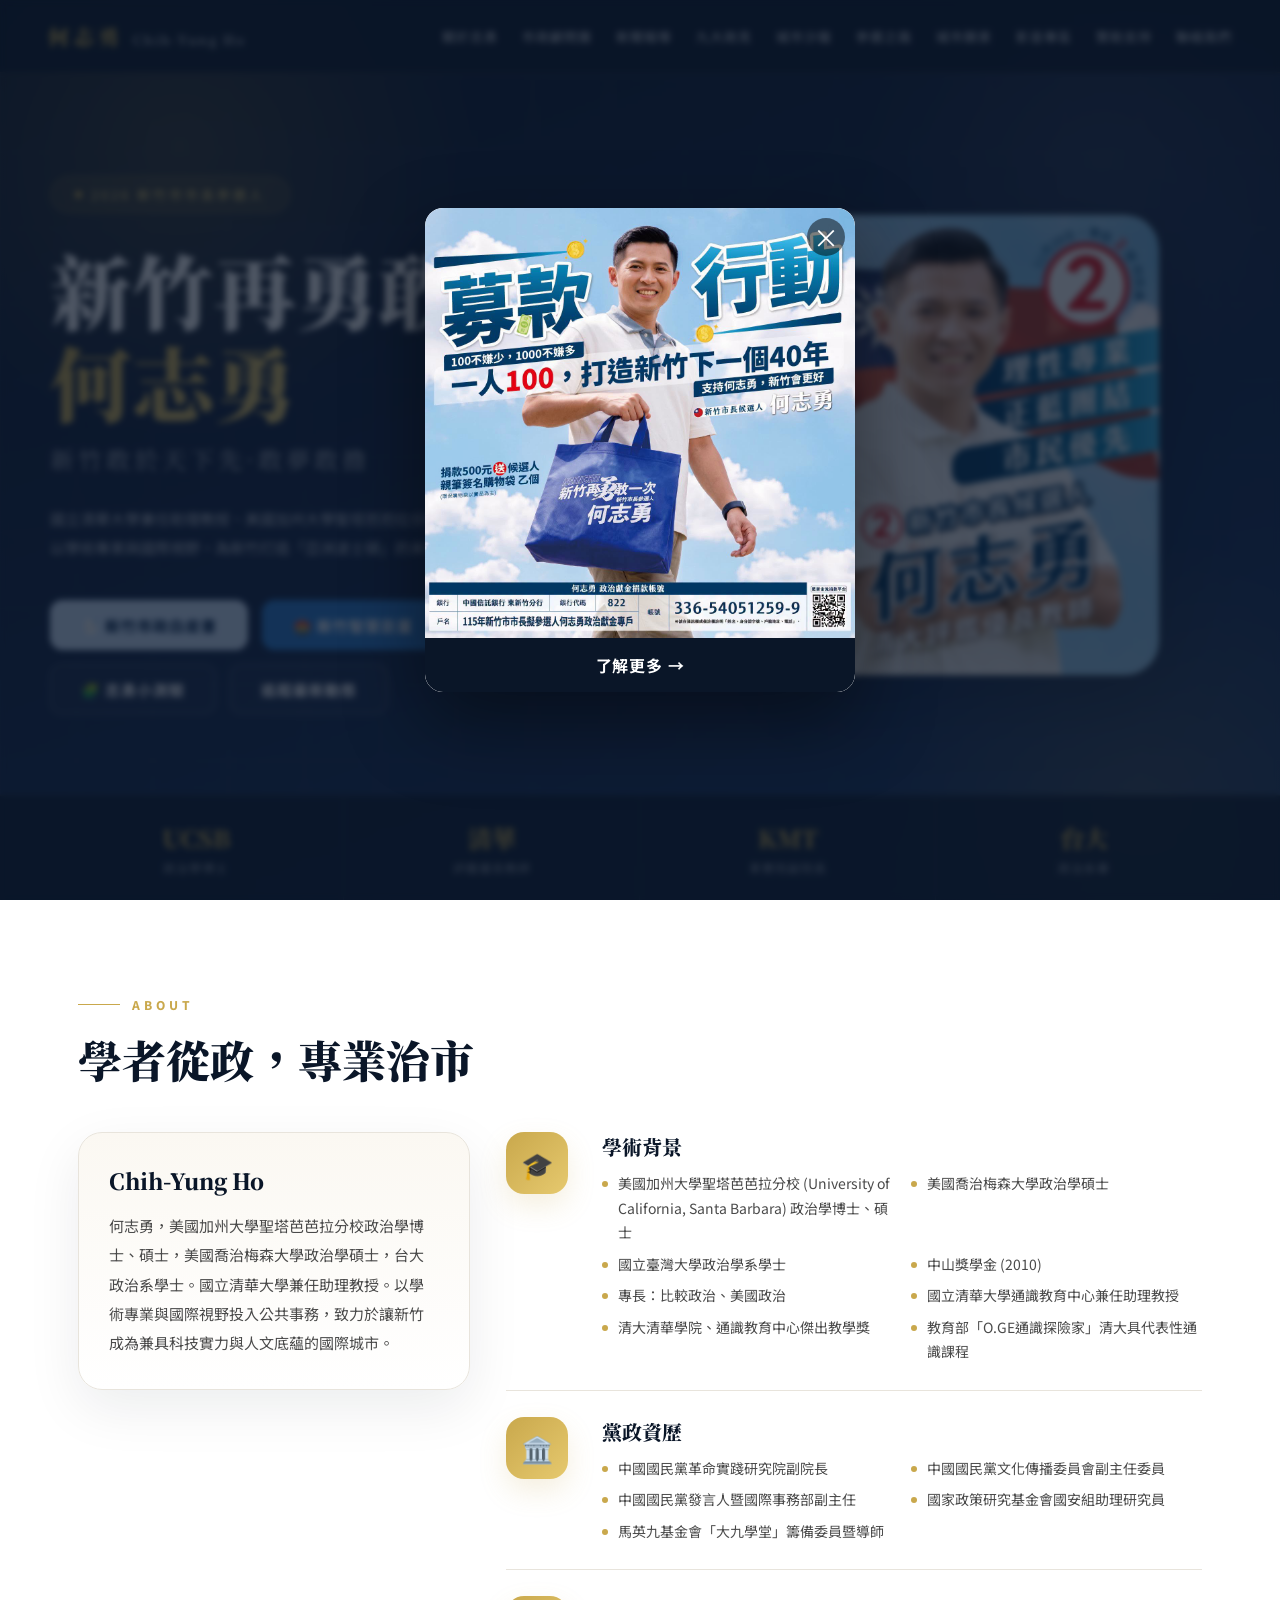
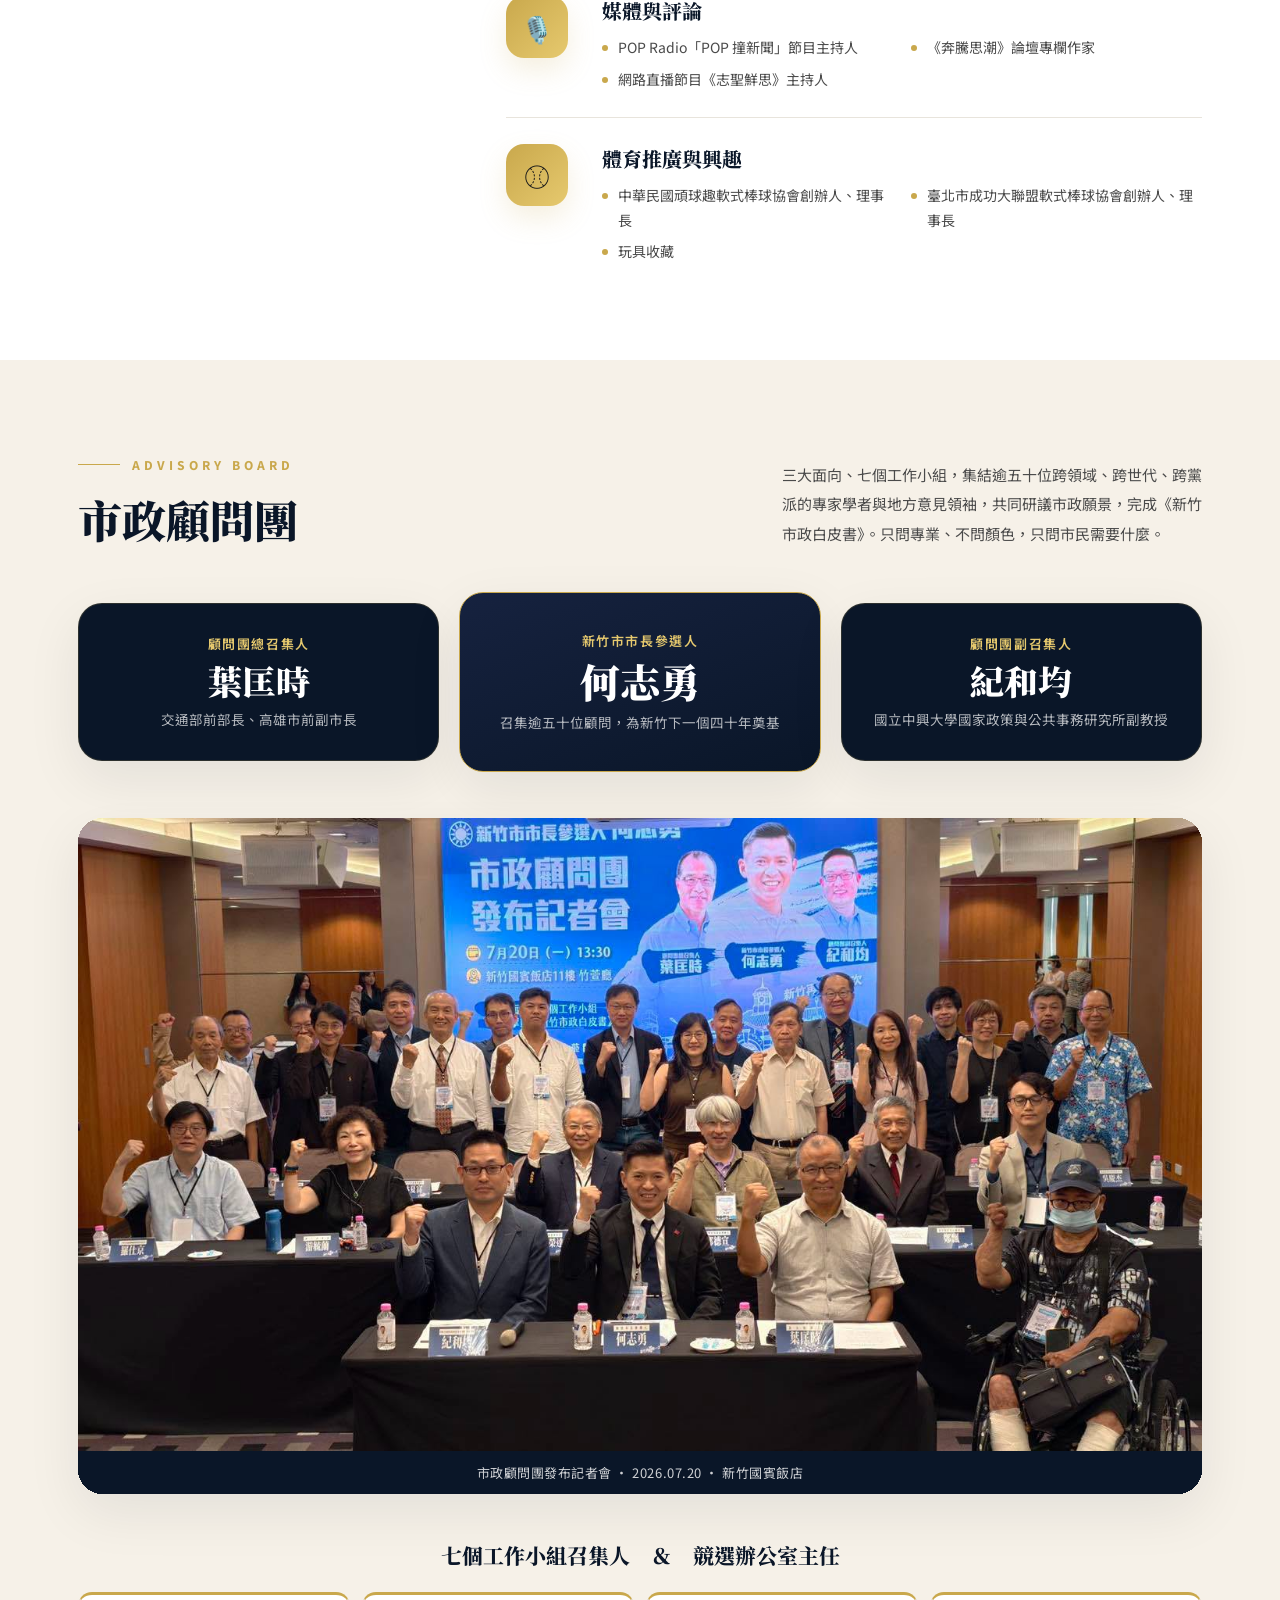
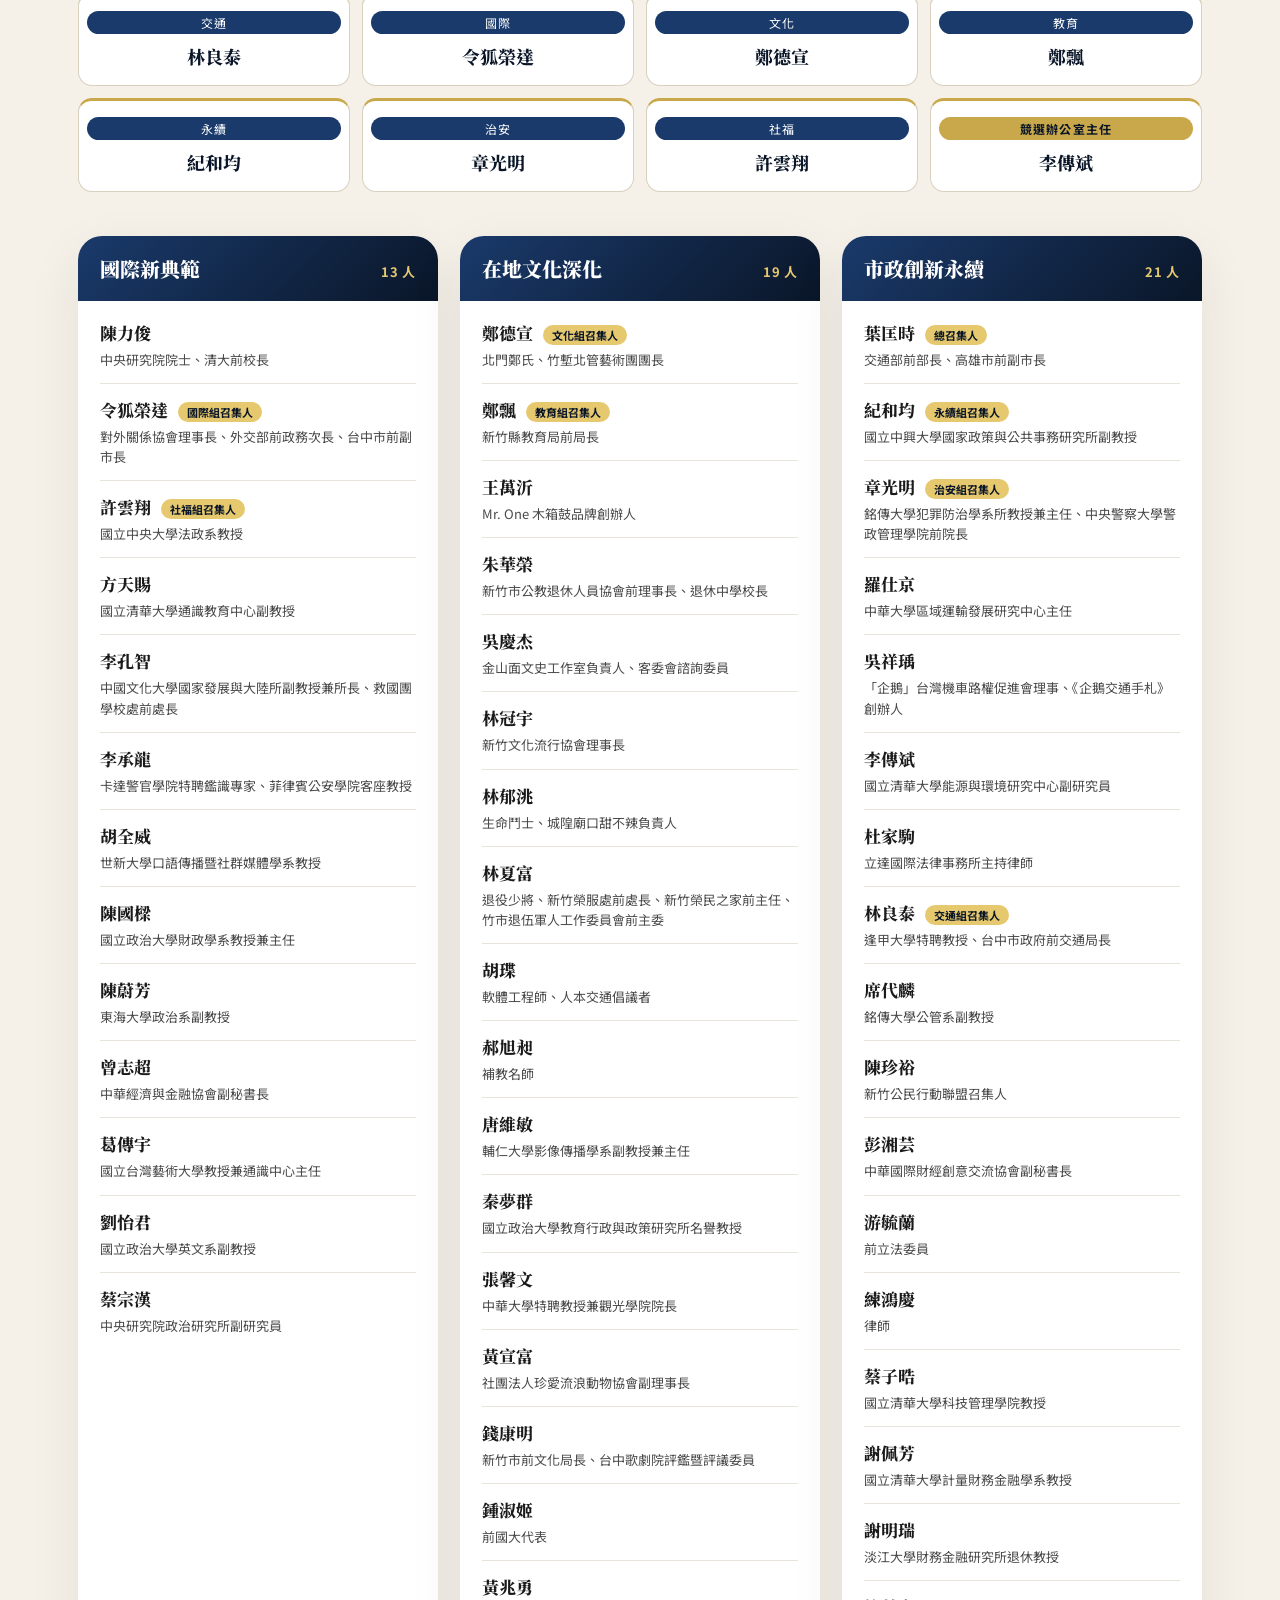
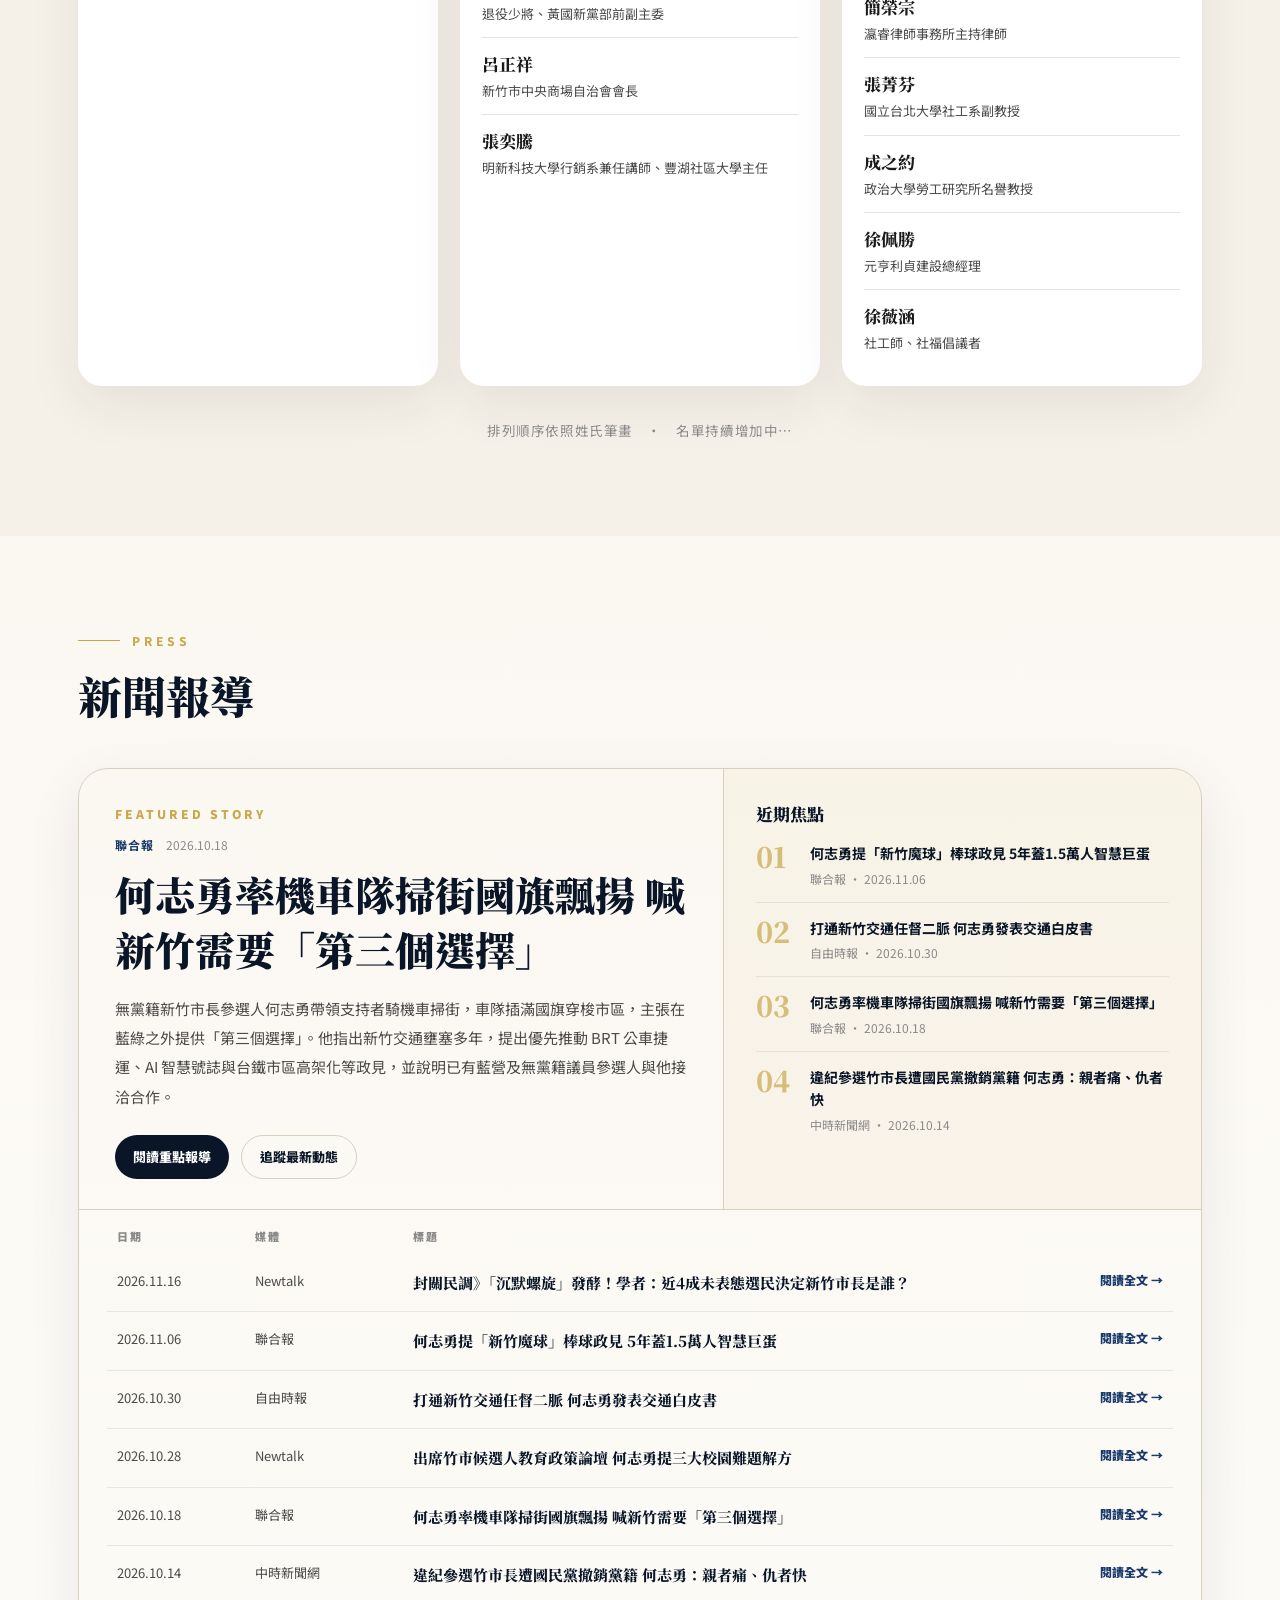
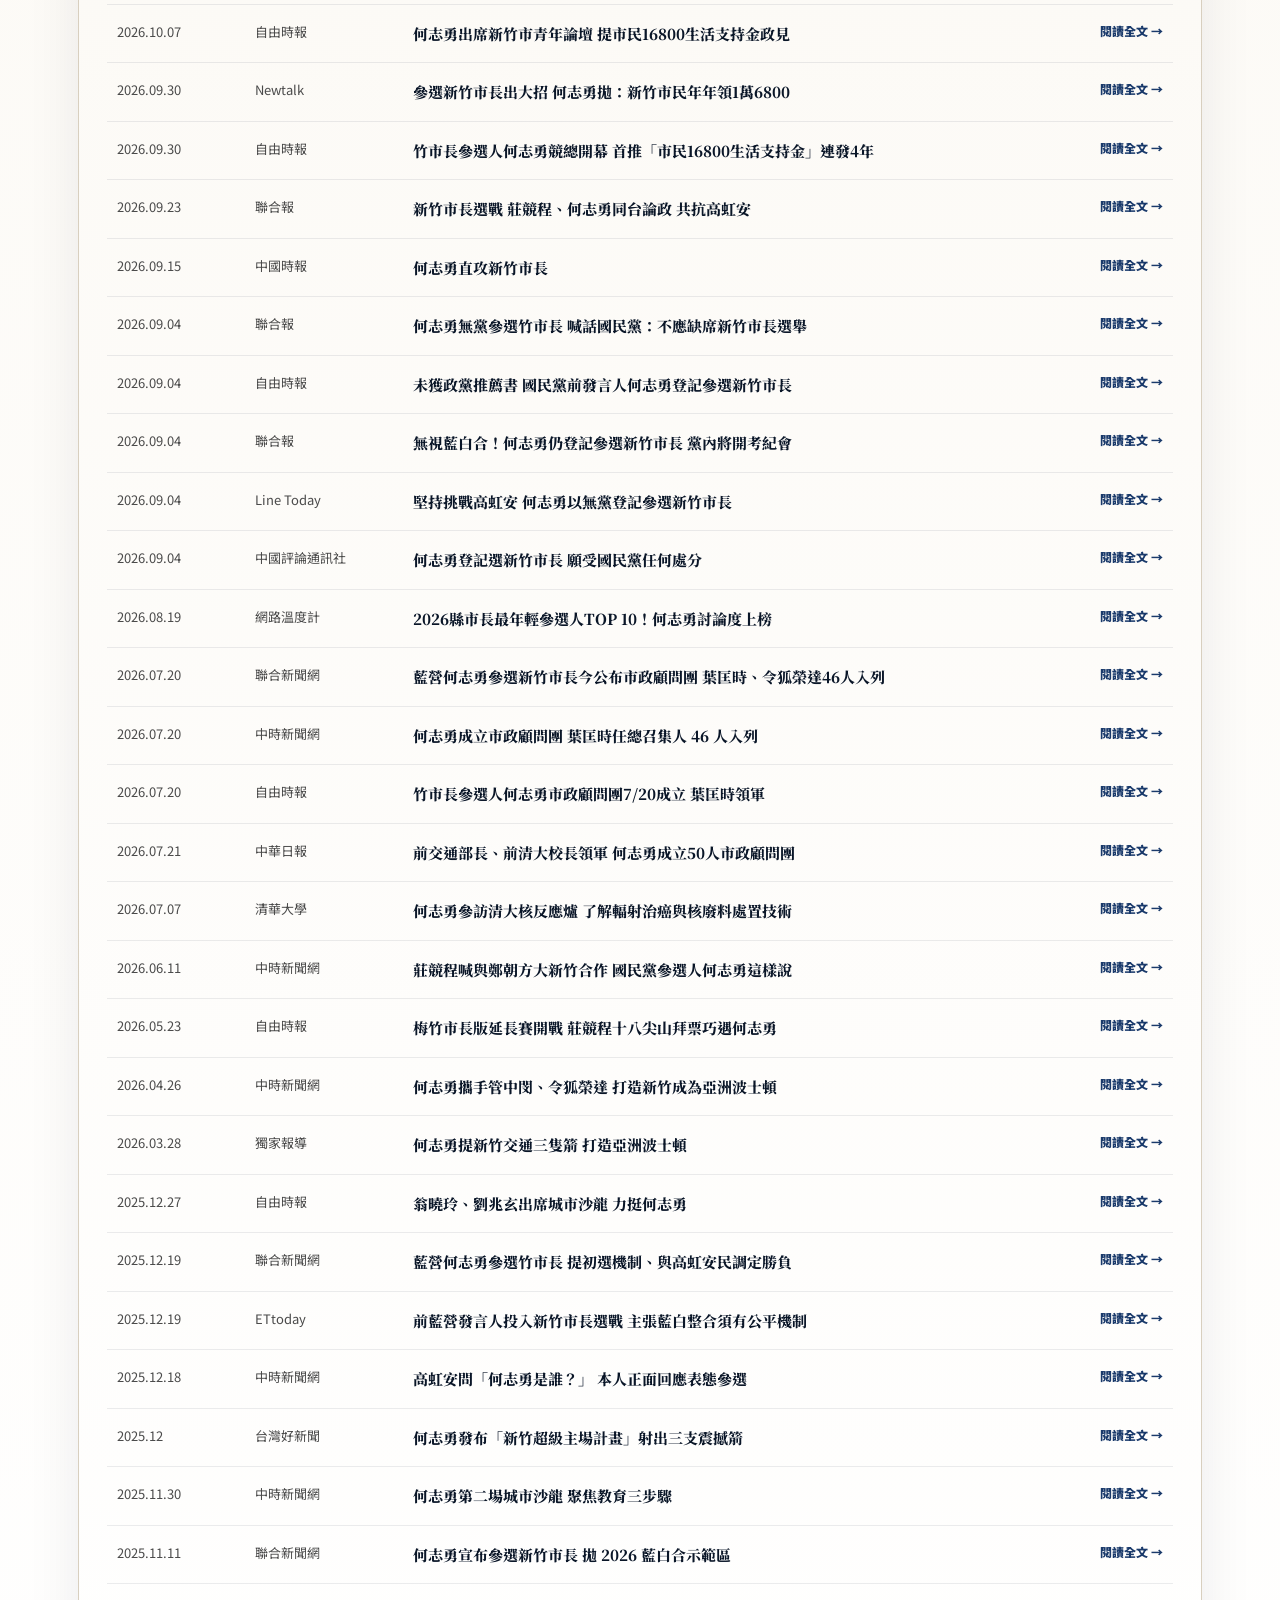
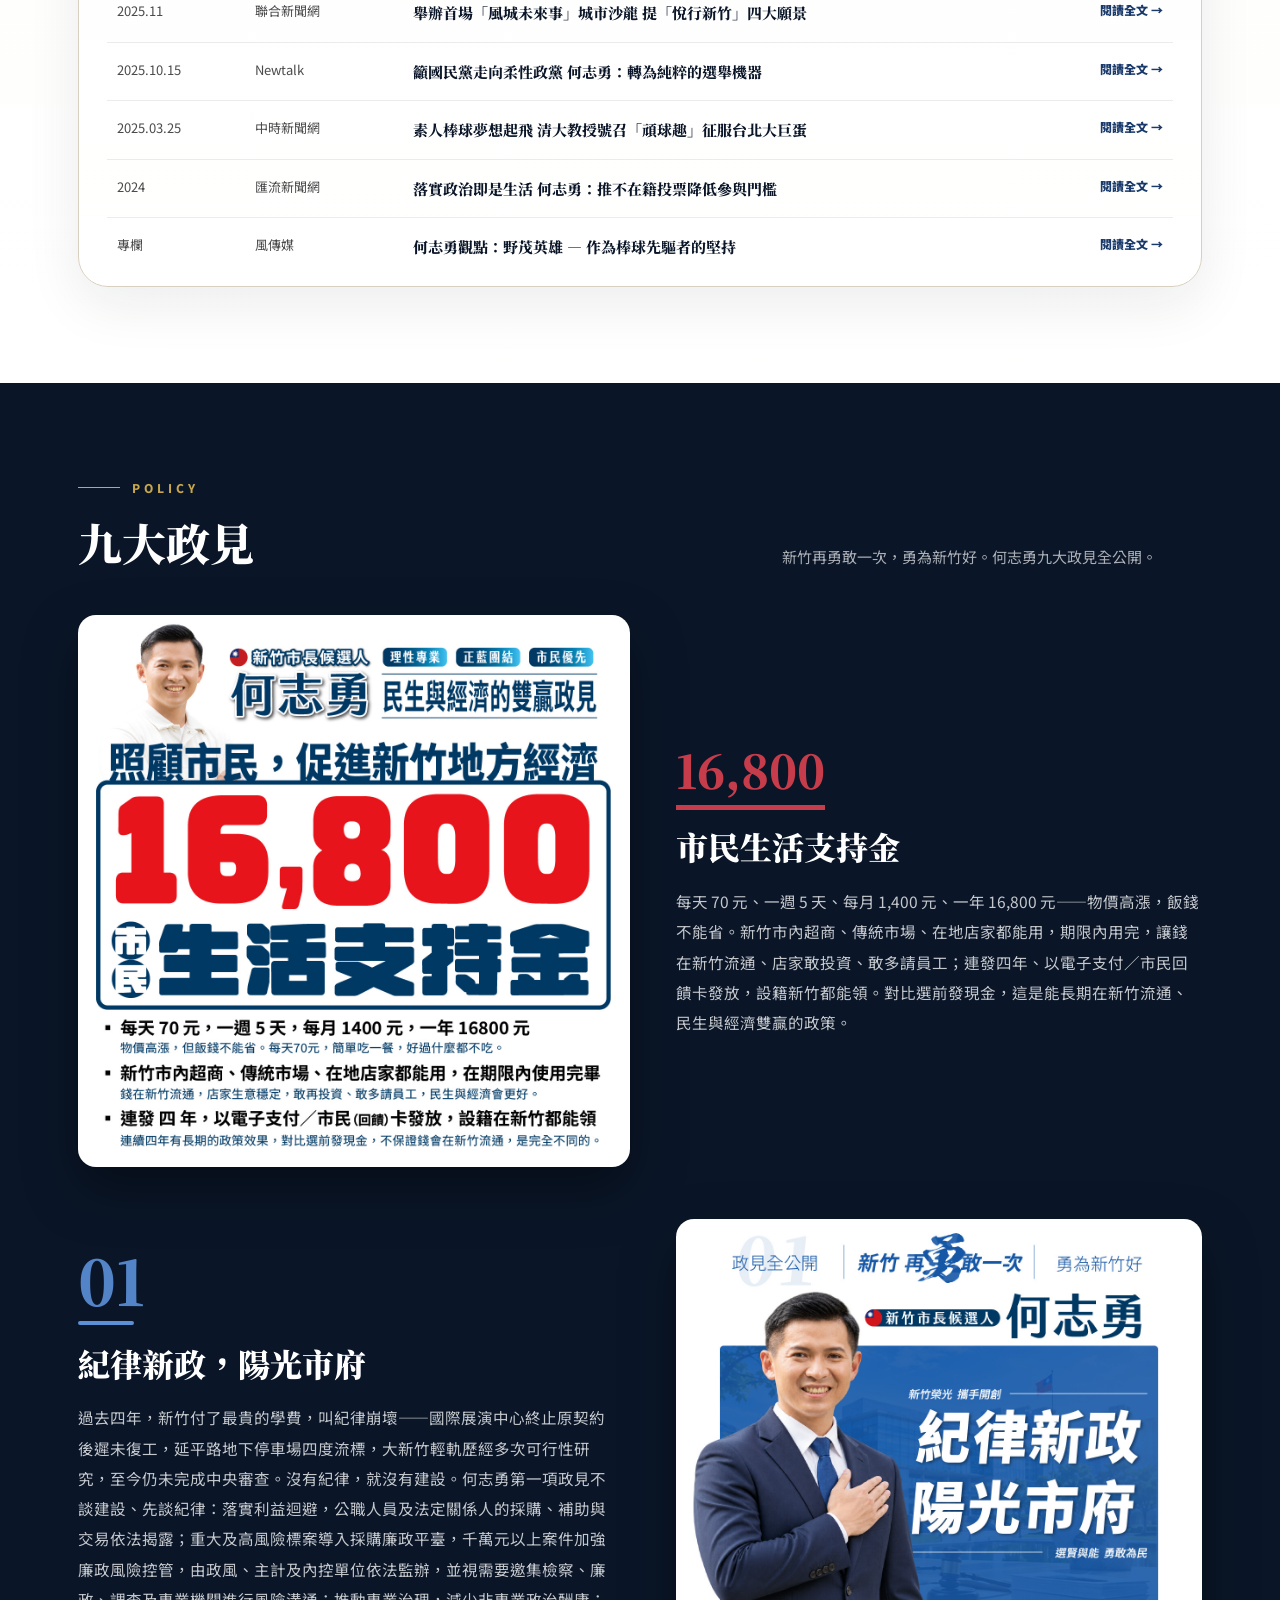
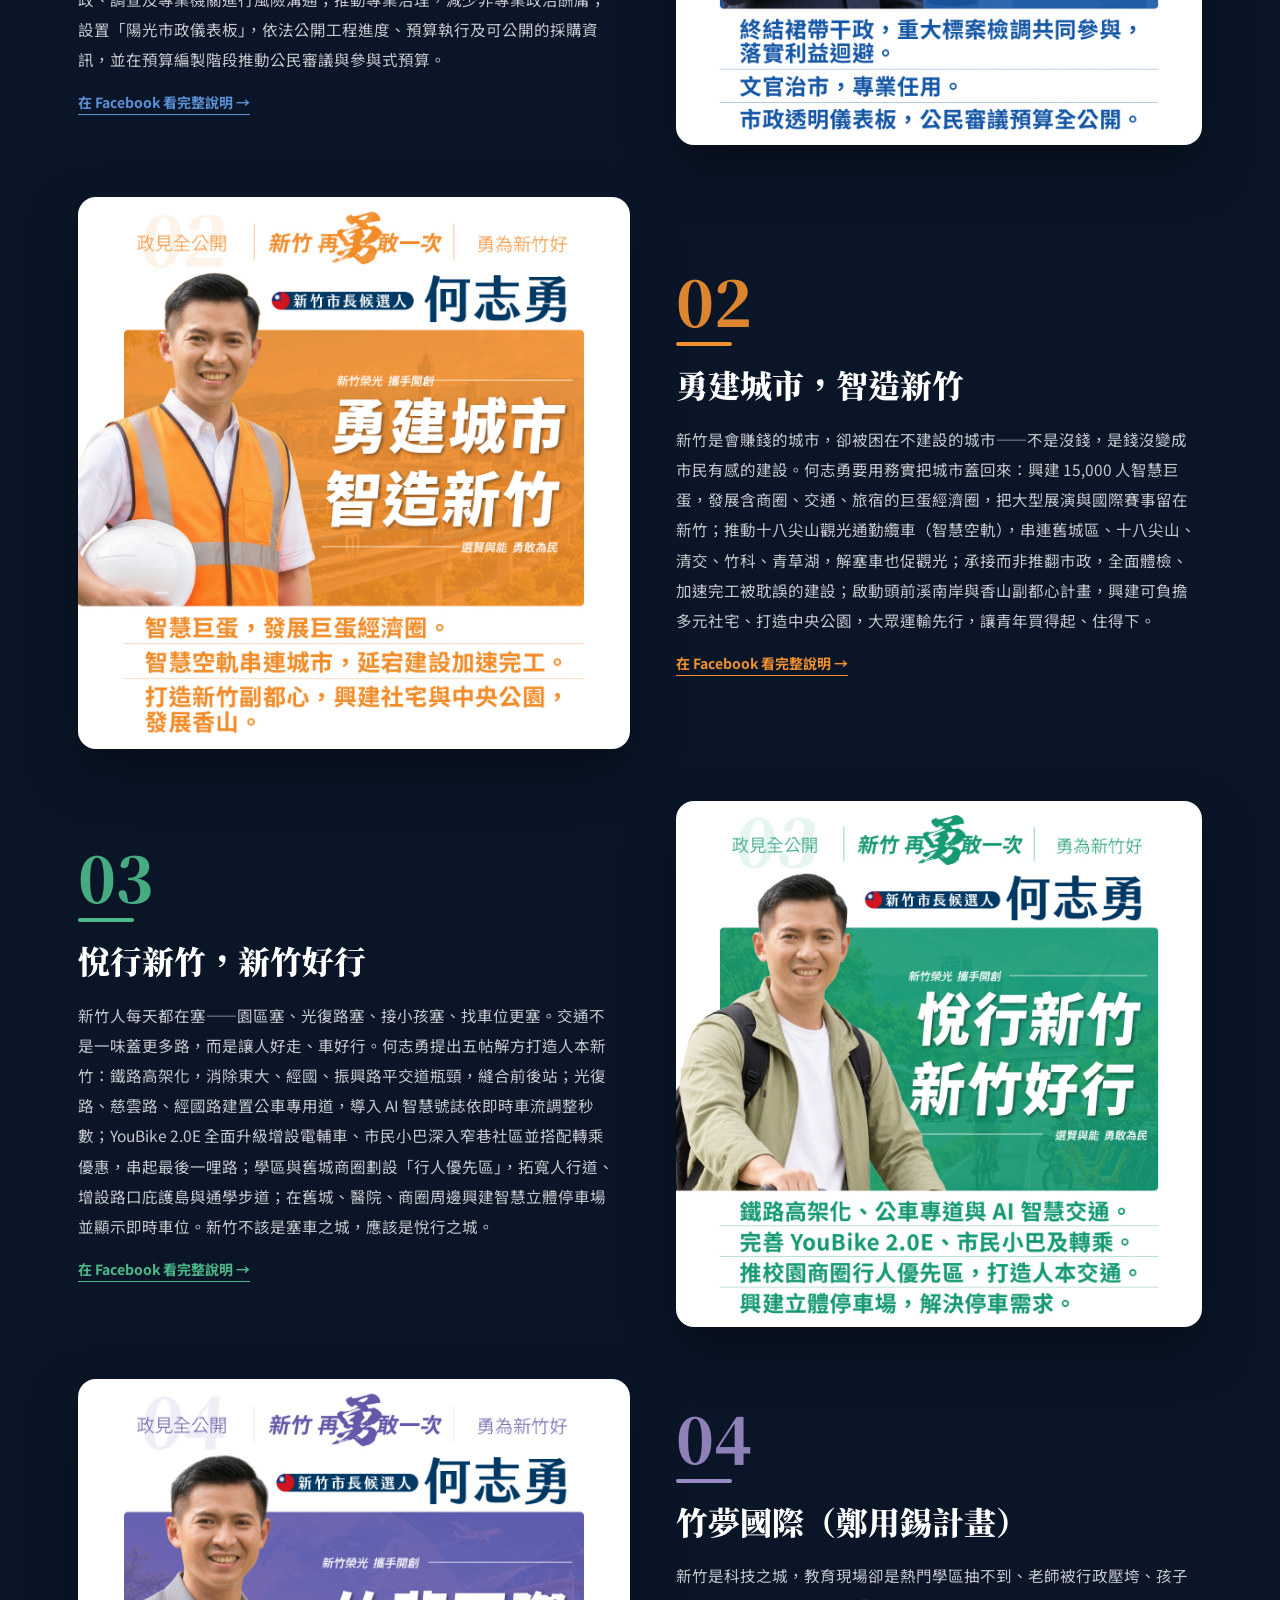
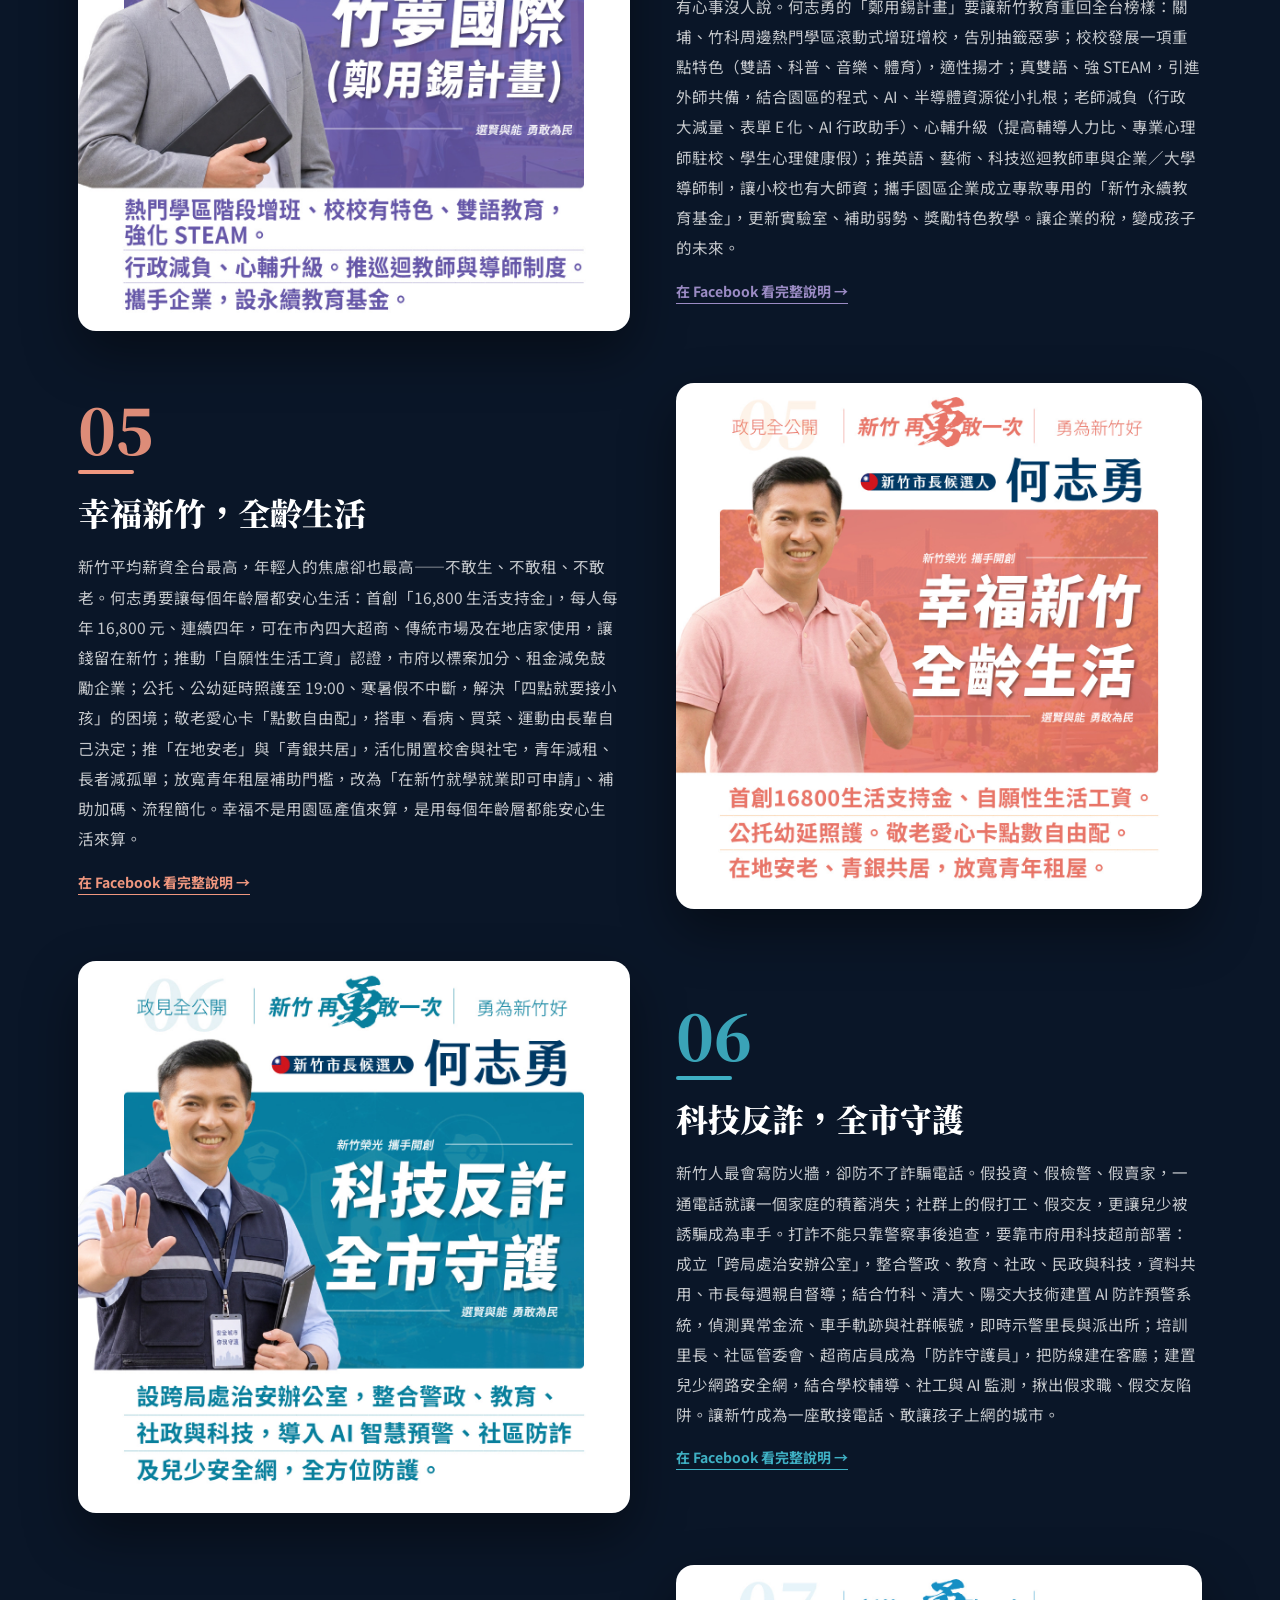
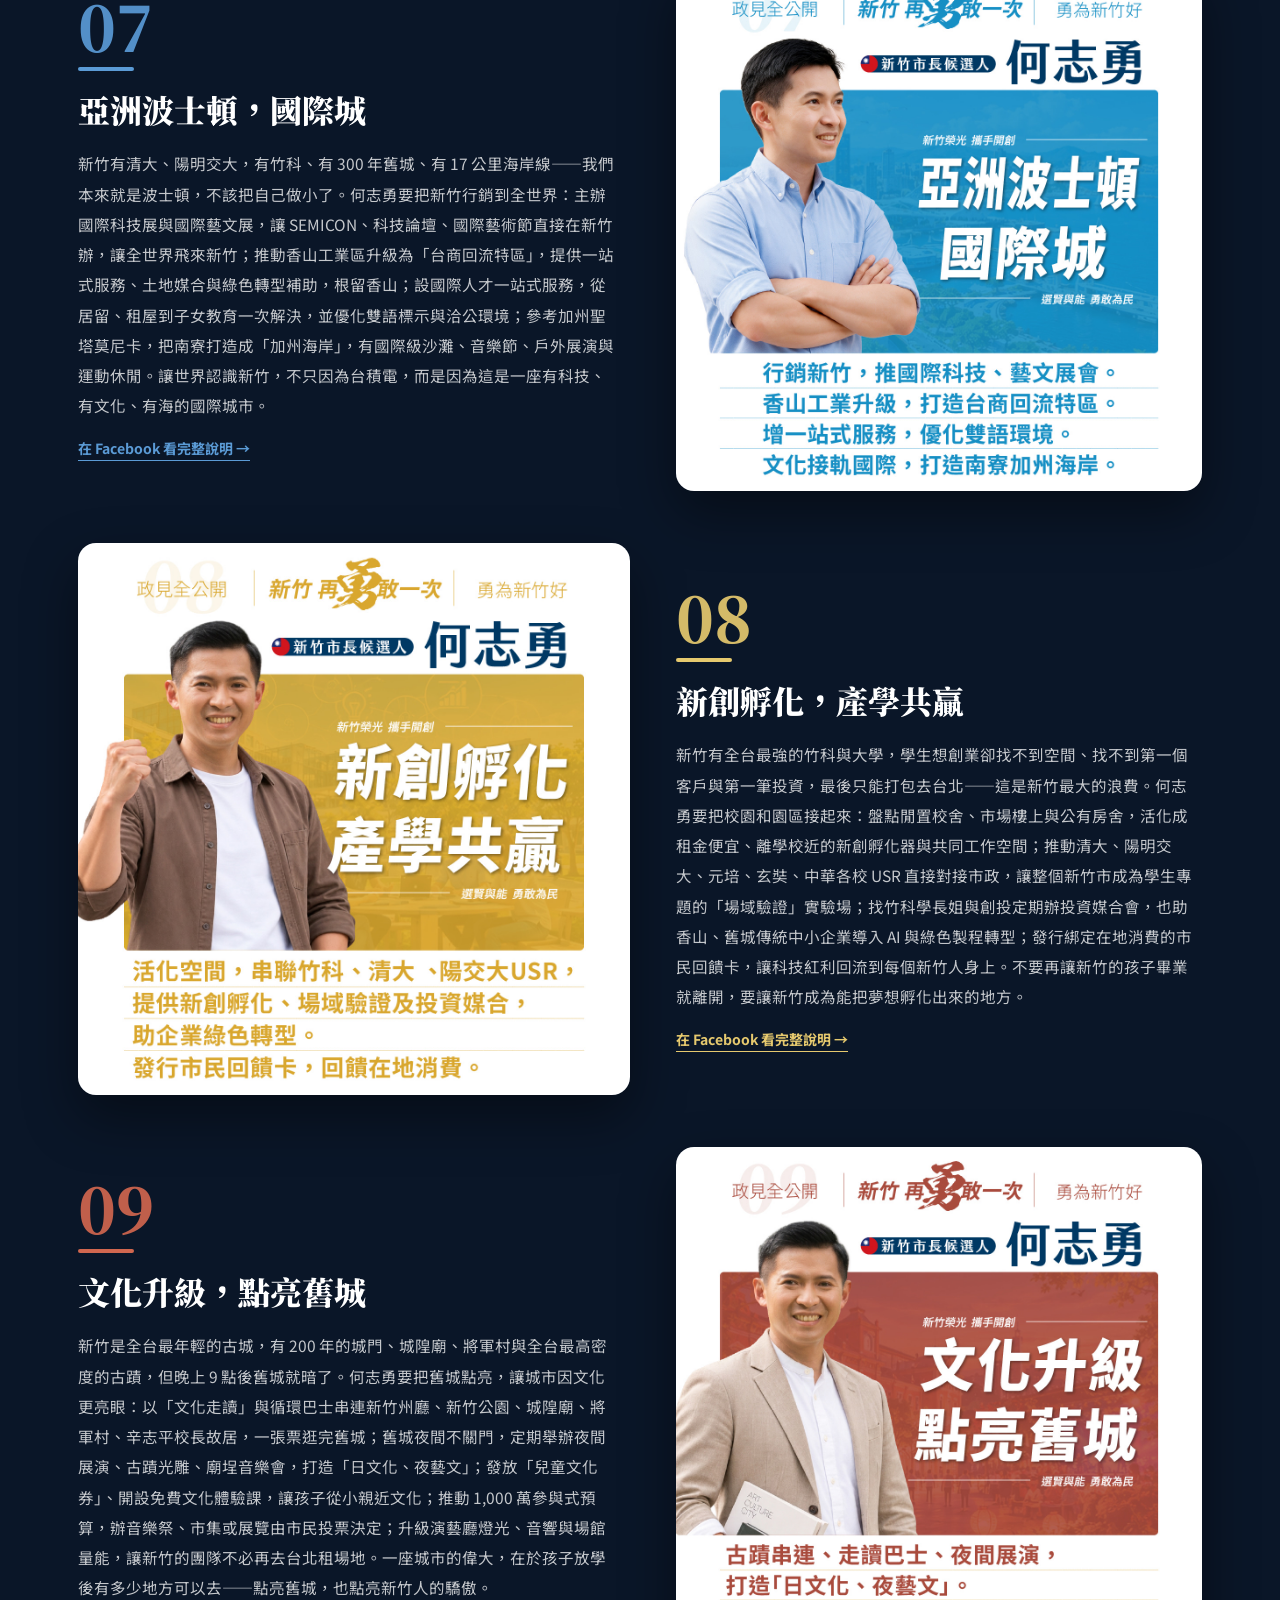
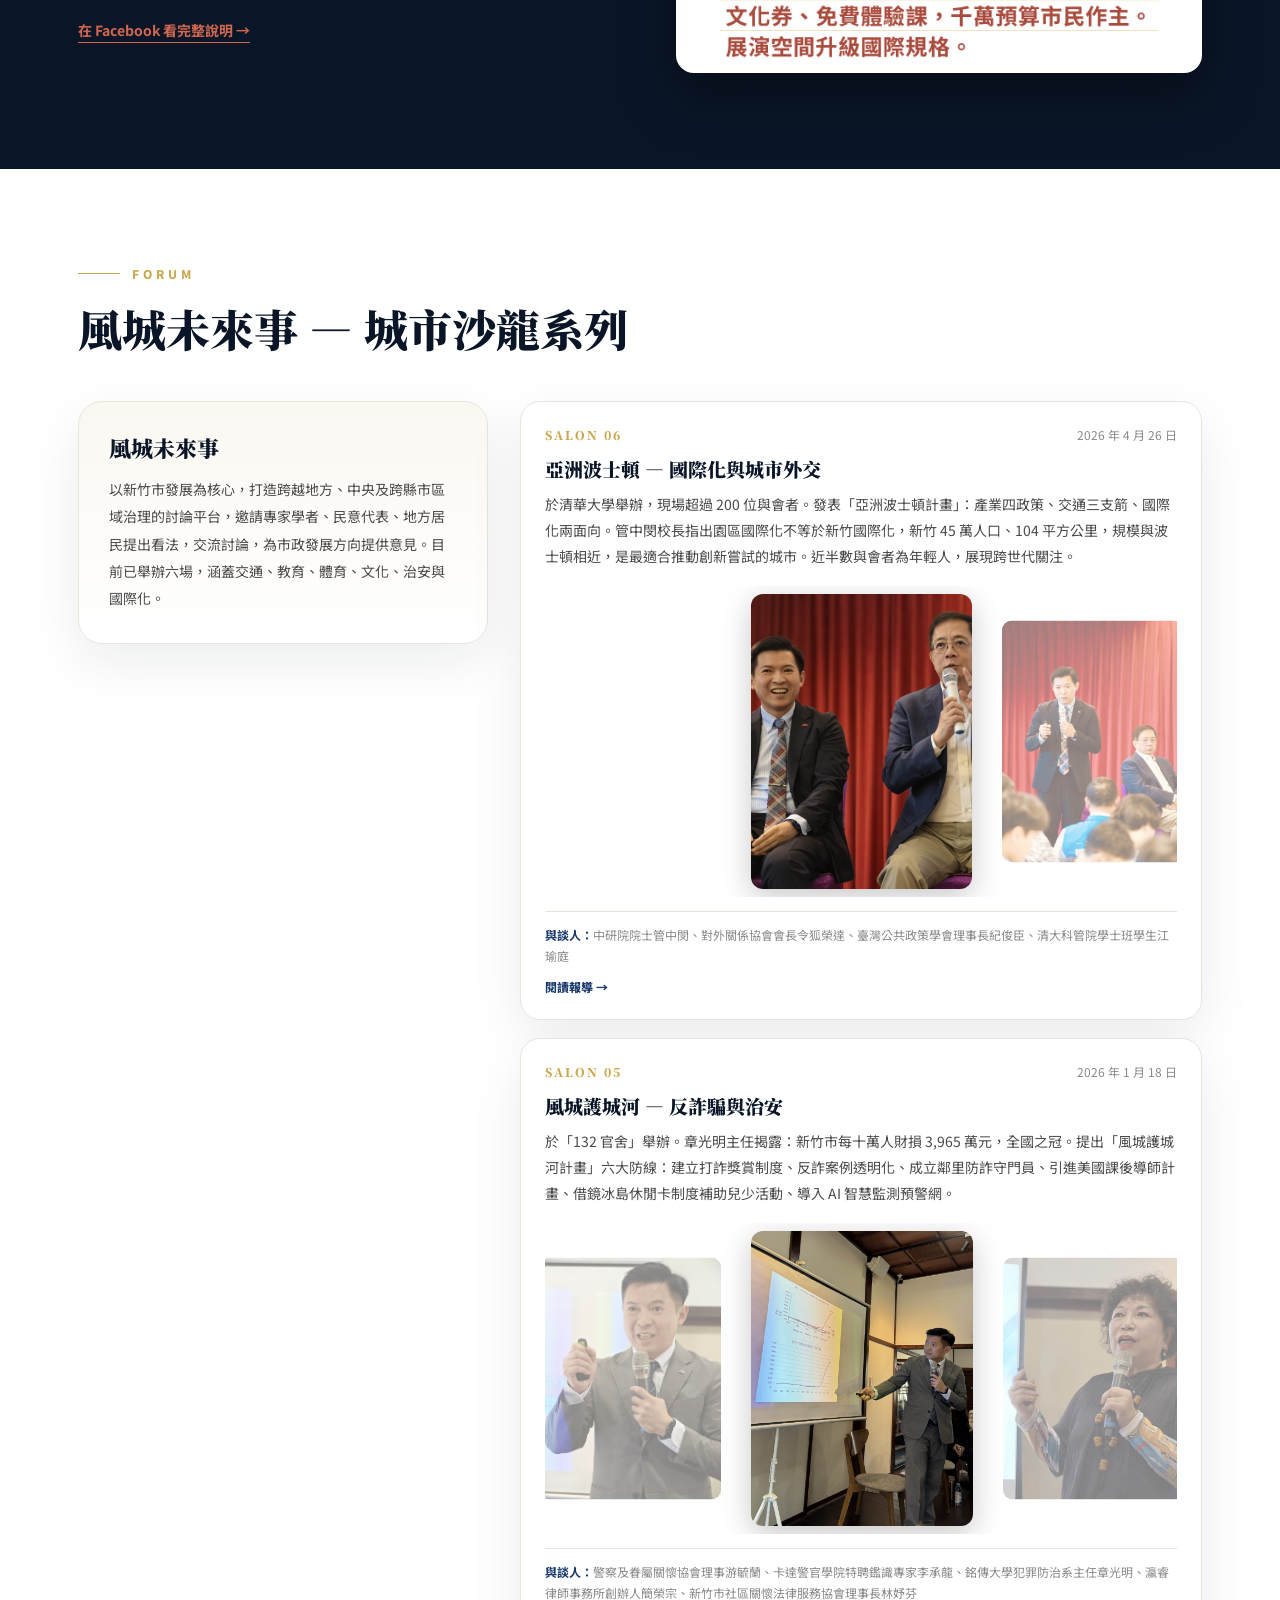
==== commit 447015c7: "Add final poll news to press list Co-Authored-By: Claude Opus 4.8 <noreply@anthropic.com>" ====
--- a/index.html
+++ b/index.html
@@ -109,7 +109,7 @@
           <a class="ghost-btn whitepaper-btn" href="hsinchu-whitepaper.pdf" target="_blank" rel="noreferrer">📄 新竹市政白皮書</a>
           <a class="ghost-btn dome-btn" href="smart-dome/" target="_blank" rel="noreferrer">🏟️ 新竹智慧巨蛋</a>
           <span class="primary-btn" data-scroll="policy">了解九大政見 →</span>
-          <a class="ghost-btn quiz-btn" href="https://chihyungho.github.io/which-hsinchu/" target="_blank" rel="noreferrer">🧩 志勇小測驗</a>
+          <a class="ghost-btn quiz-btn" href="which-hsinchu/" target="_blank" rel="noreferrer">🧩 志勇小測驗</a>
           <a class="ghost-btn" href="https://www.facebook.com/HoChihyung" target="_blank" rel="noreferrer">追蹤最新動態</a>
         </div>
       </div>
@@ -397,7 +397,13 @@
           <span></span>
         </div>
         <div class="press-list">
-          <a class="press-row fade-in" style="transition-delay:0.00s" href="https://udn.com/news/story/124652/9862161" target="_blank" rel="noreferrer">
+          <a class="press-row fade-in" style="transition-delay:0.00s" href="https://newtalk.tw/news/view/2026-11-16/1071439" target="_blank" rel="noreferrer">
+        <span class="press-date">2026.11.16</span>
+        <span class="press-source">Newtalk</span>
+        <span class="press-title sf">封關民調》「沉默螺旋」發酵！學者：近4成未表態選民決定新竹市長是誰？</span>
+        <span class="press-go">閱讀全文 →</span>
+      </a>
+<a class="press-row fade-in" style="transition-delay:0.00s" href="https://udn.com/news/story/124652/9862161" target="_blank" rel="noreferrer">
         <span class="press-date">2026.11.06</span>
         <span class="press-source">聯合報</span>
         <span class="press-title sf">何志勇提「新竹魔球」棒球政見 5年蓋1.5萬人智慧巨蛋</span>
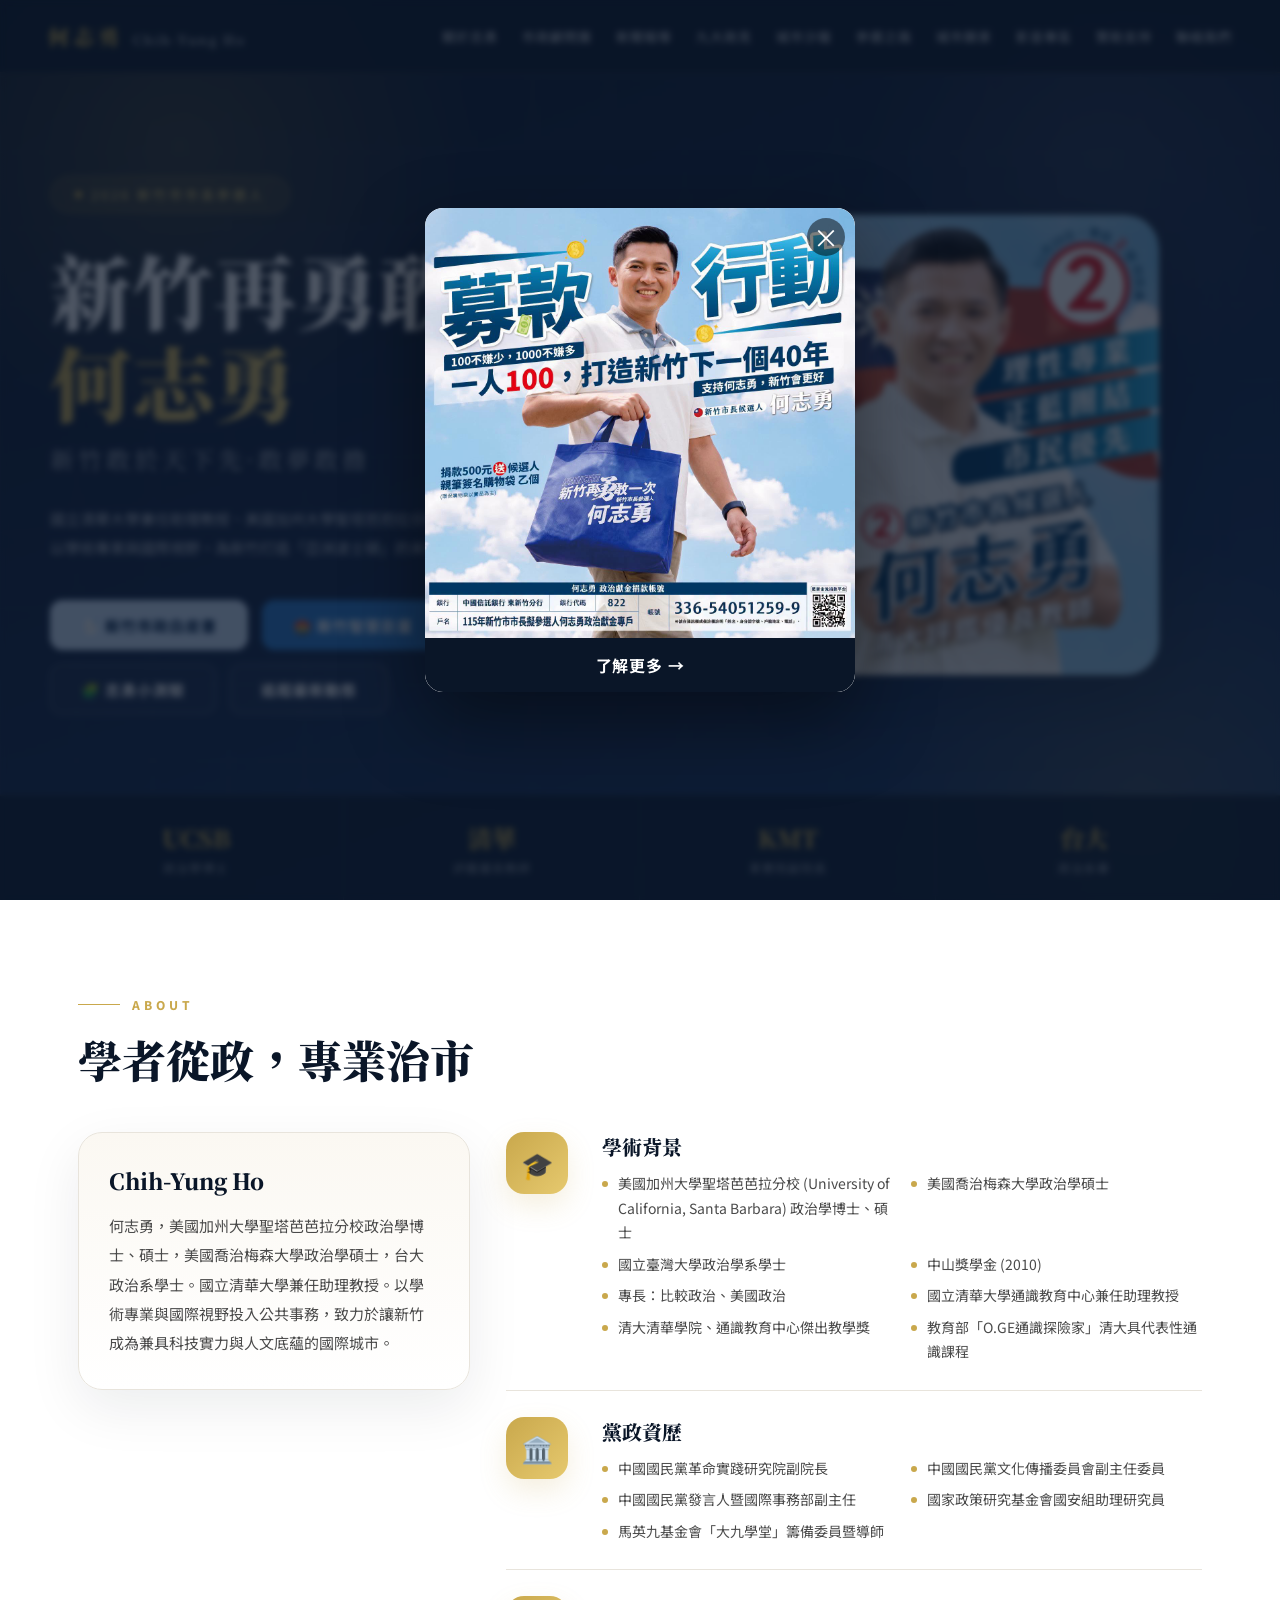
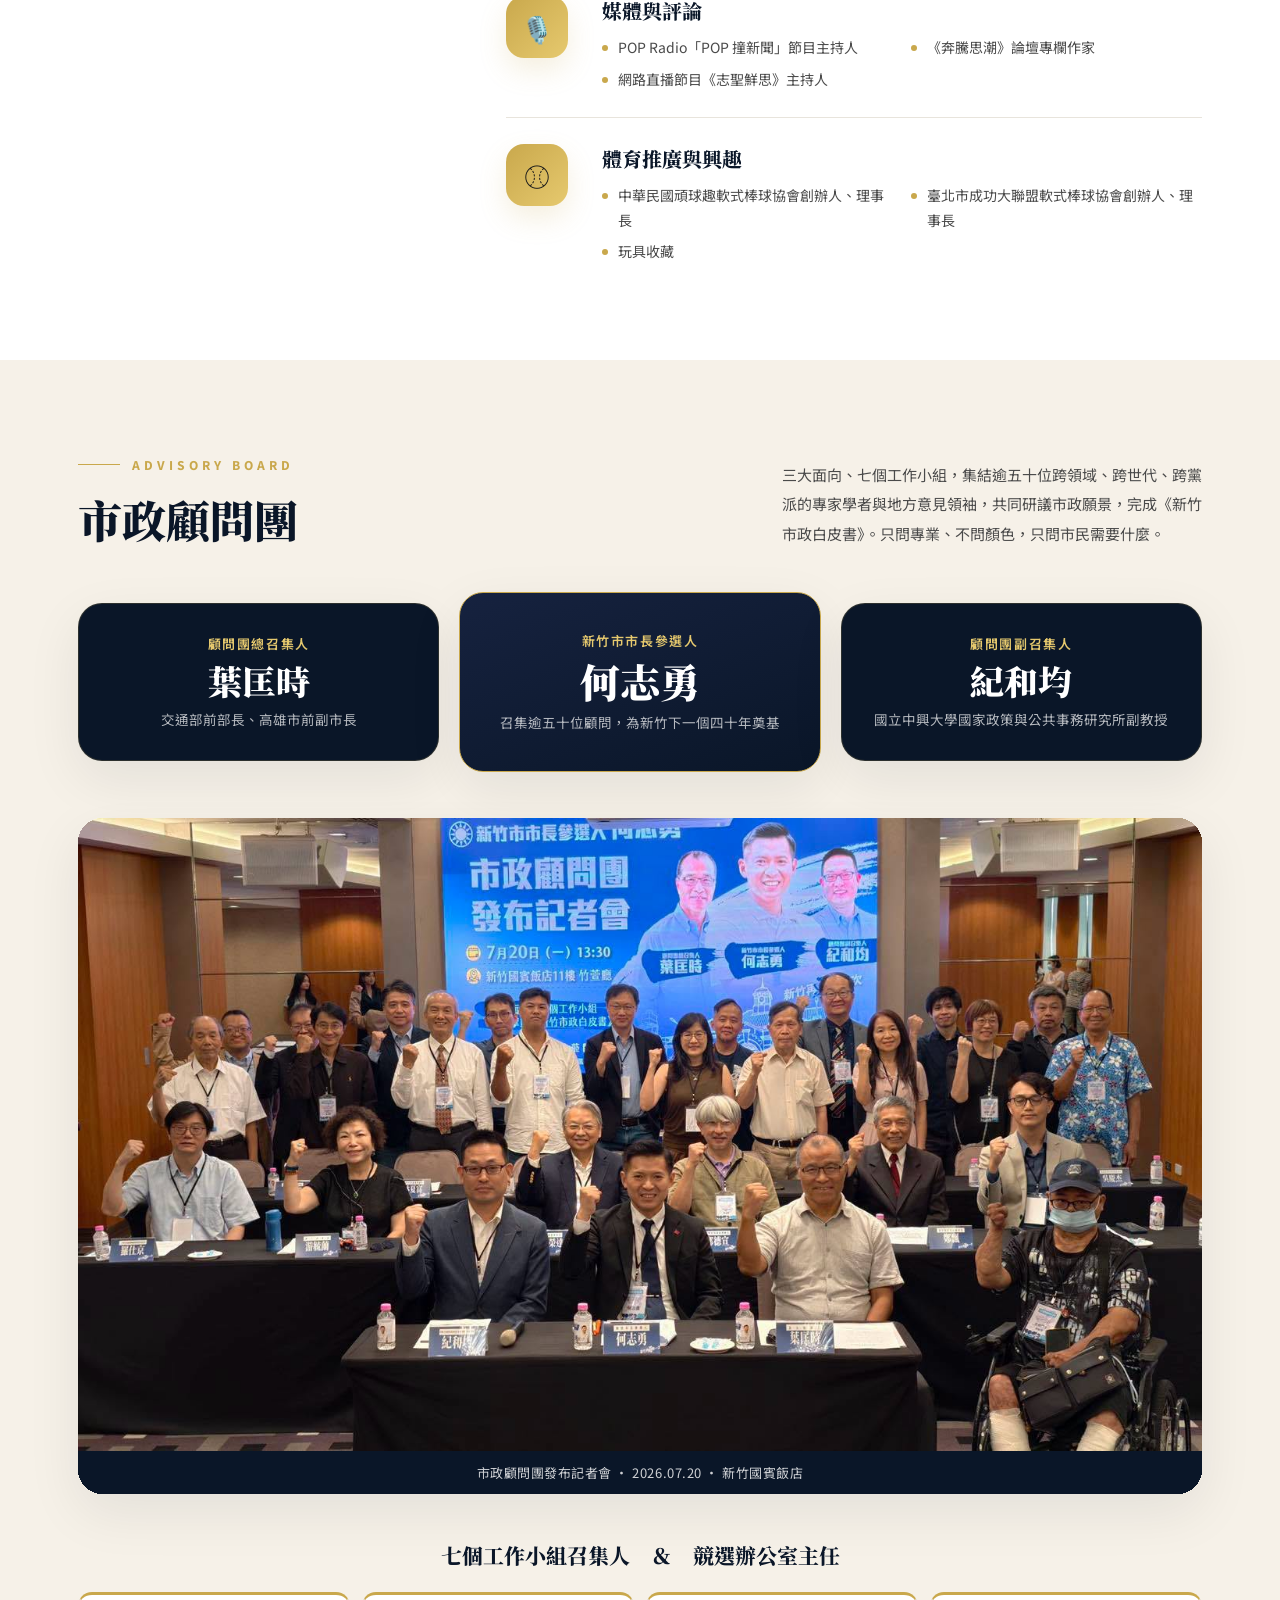
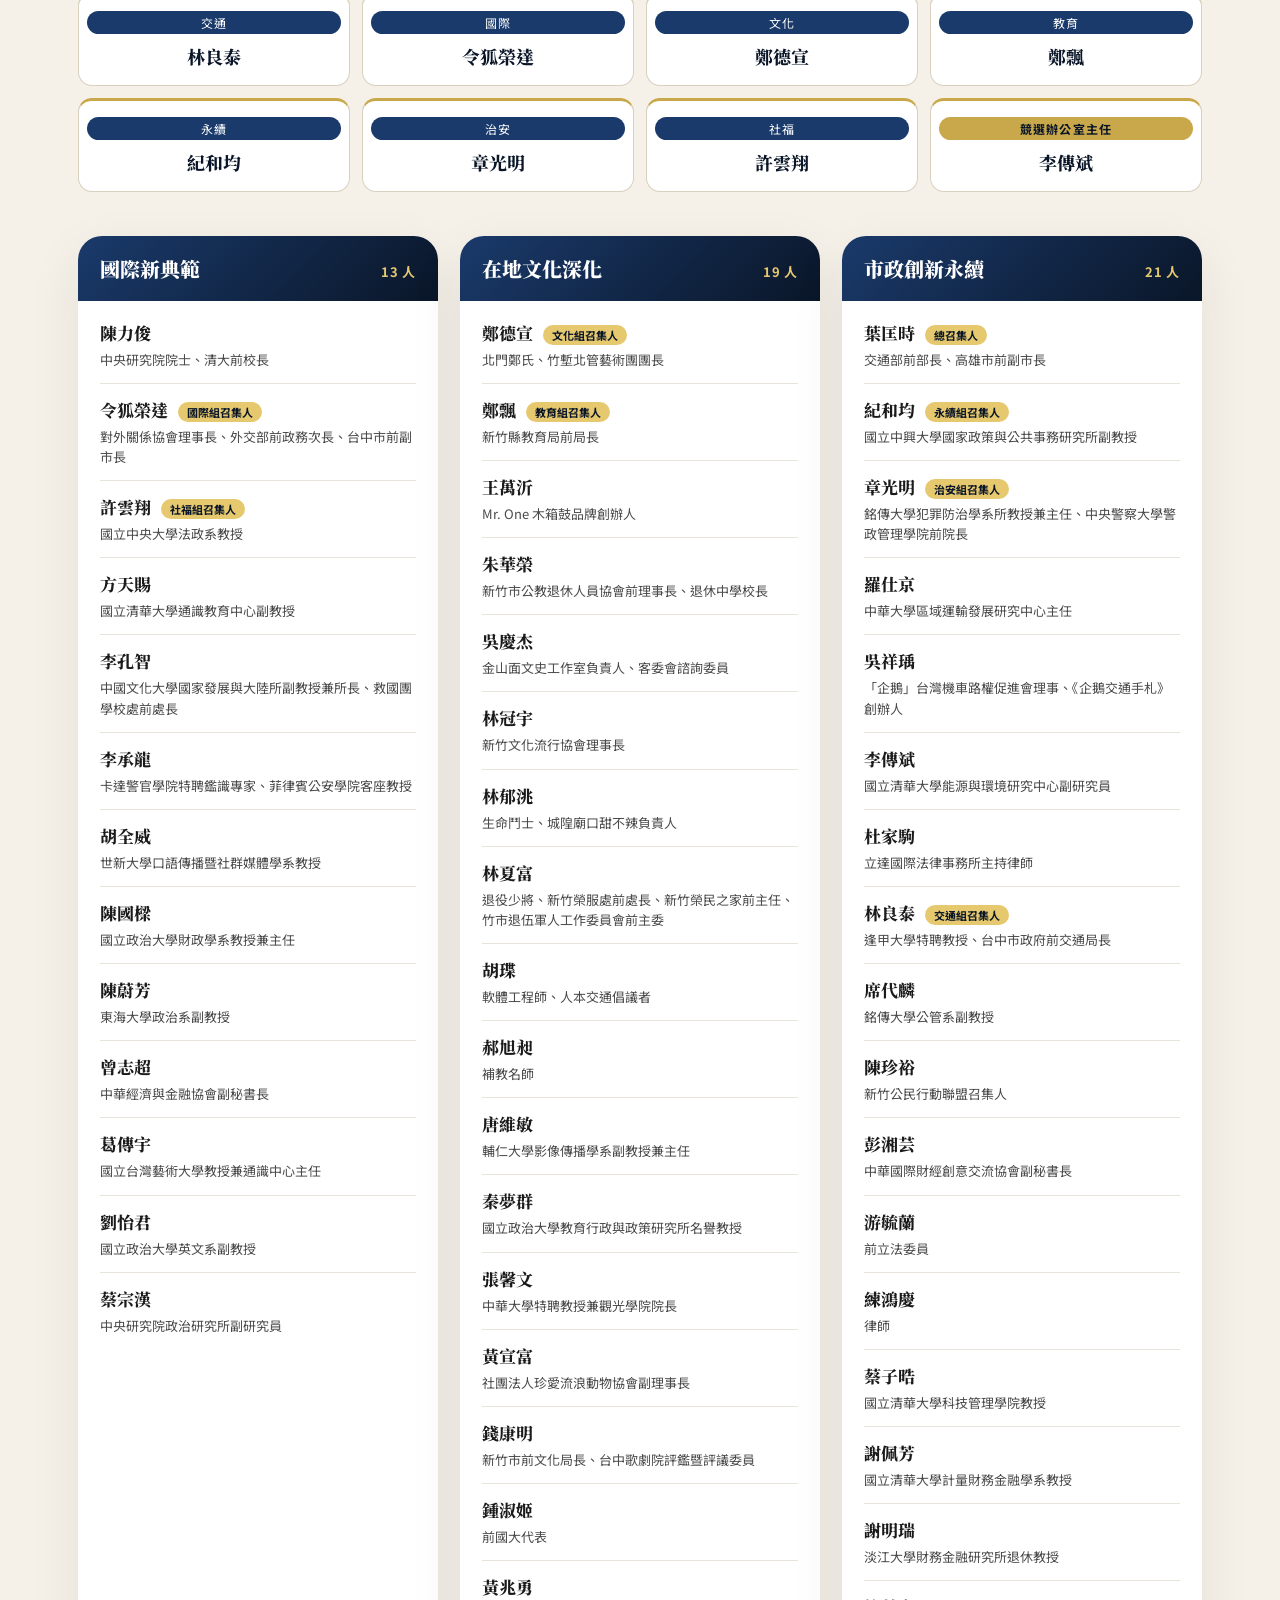
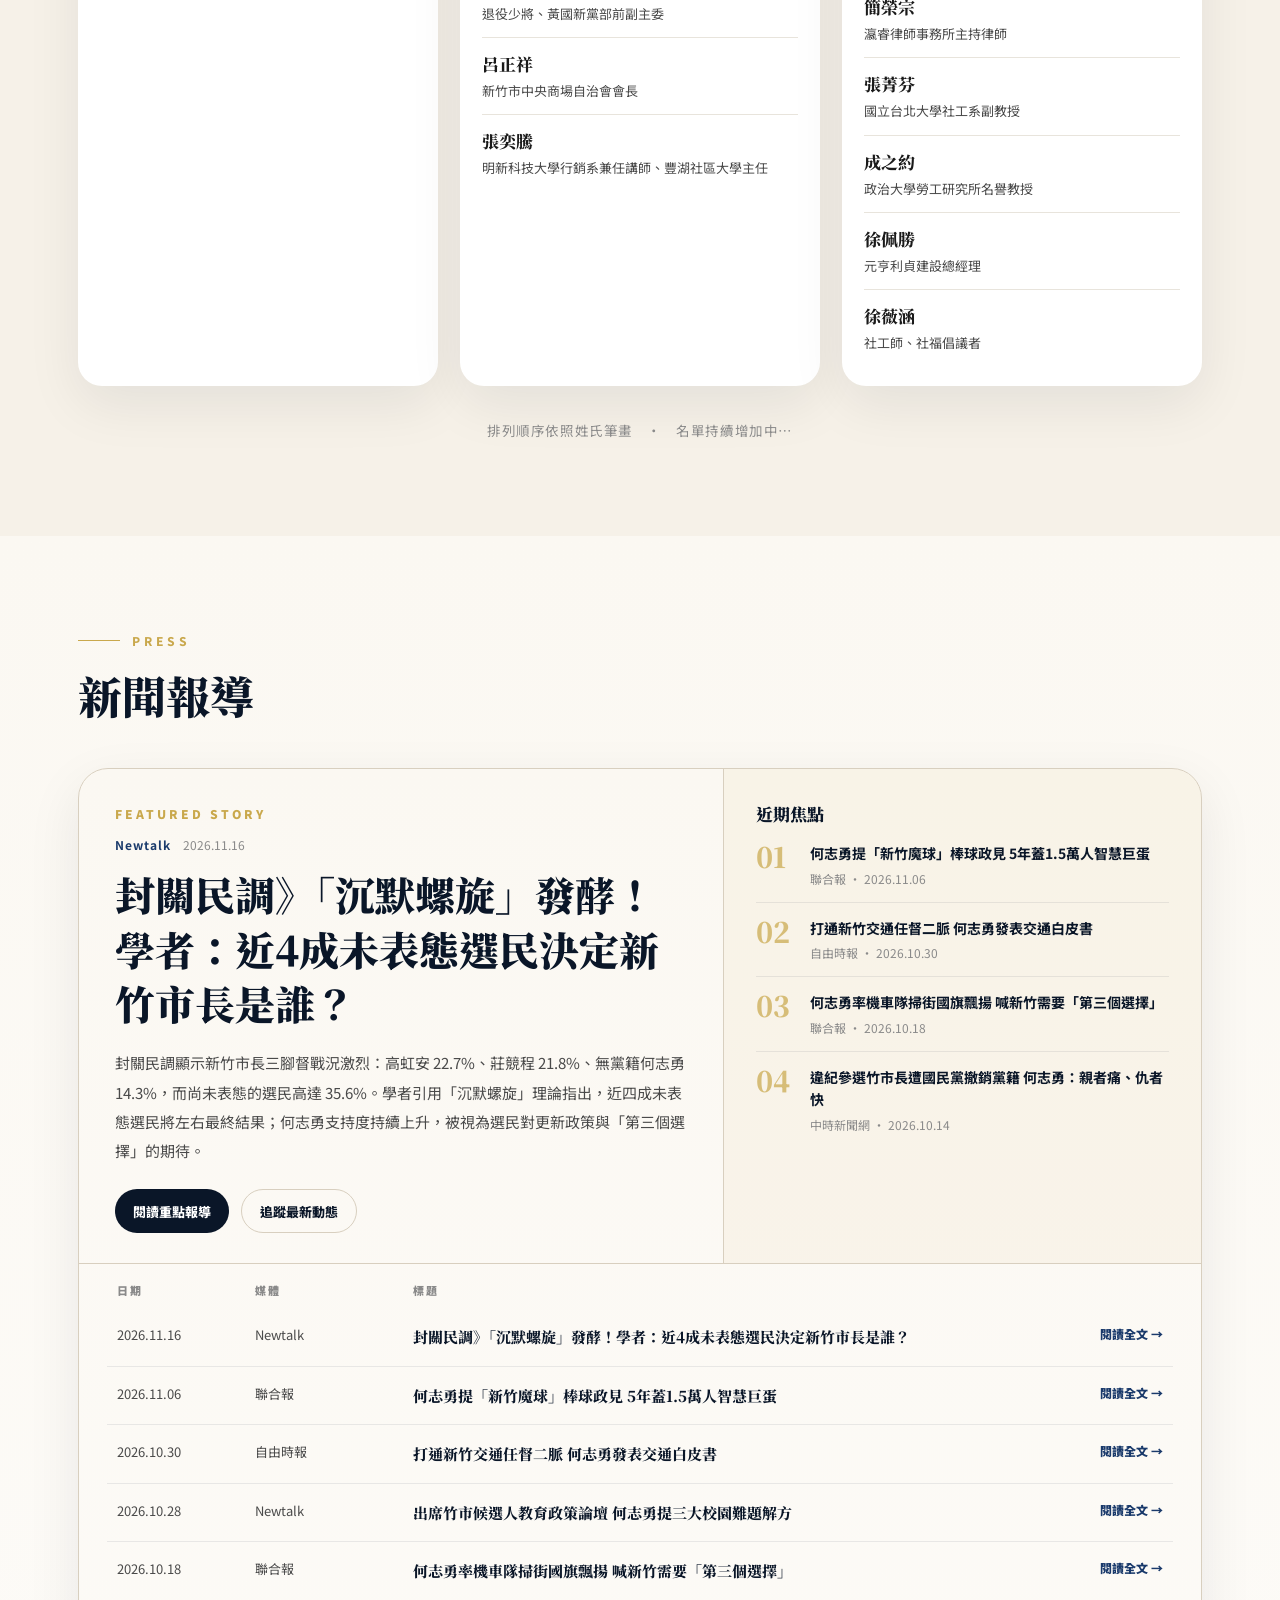
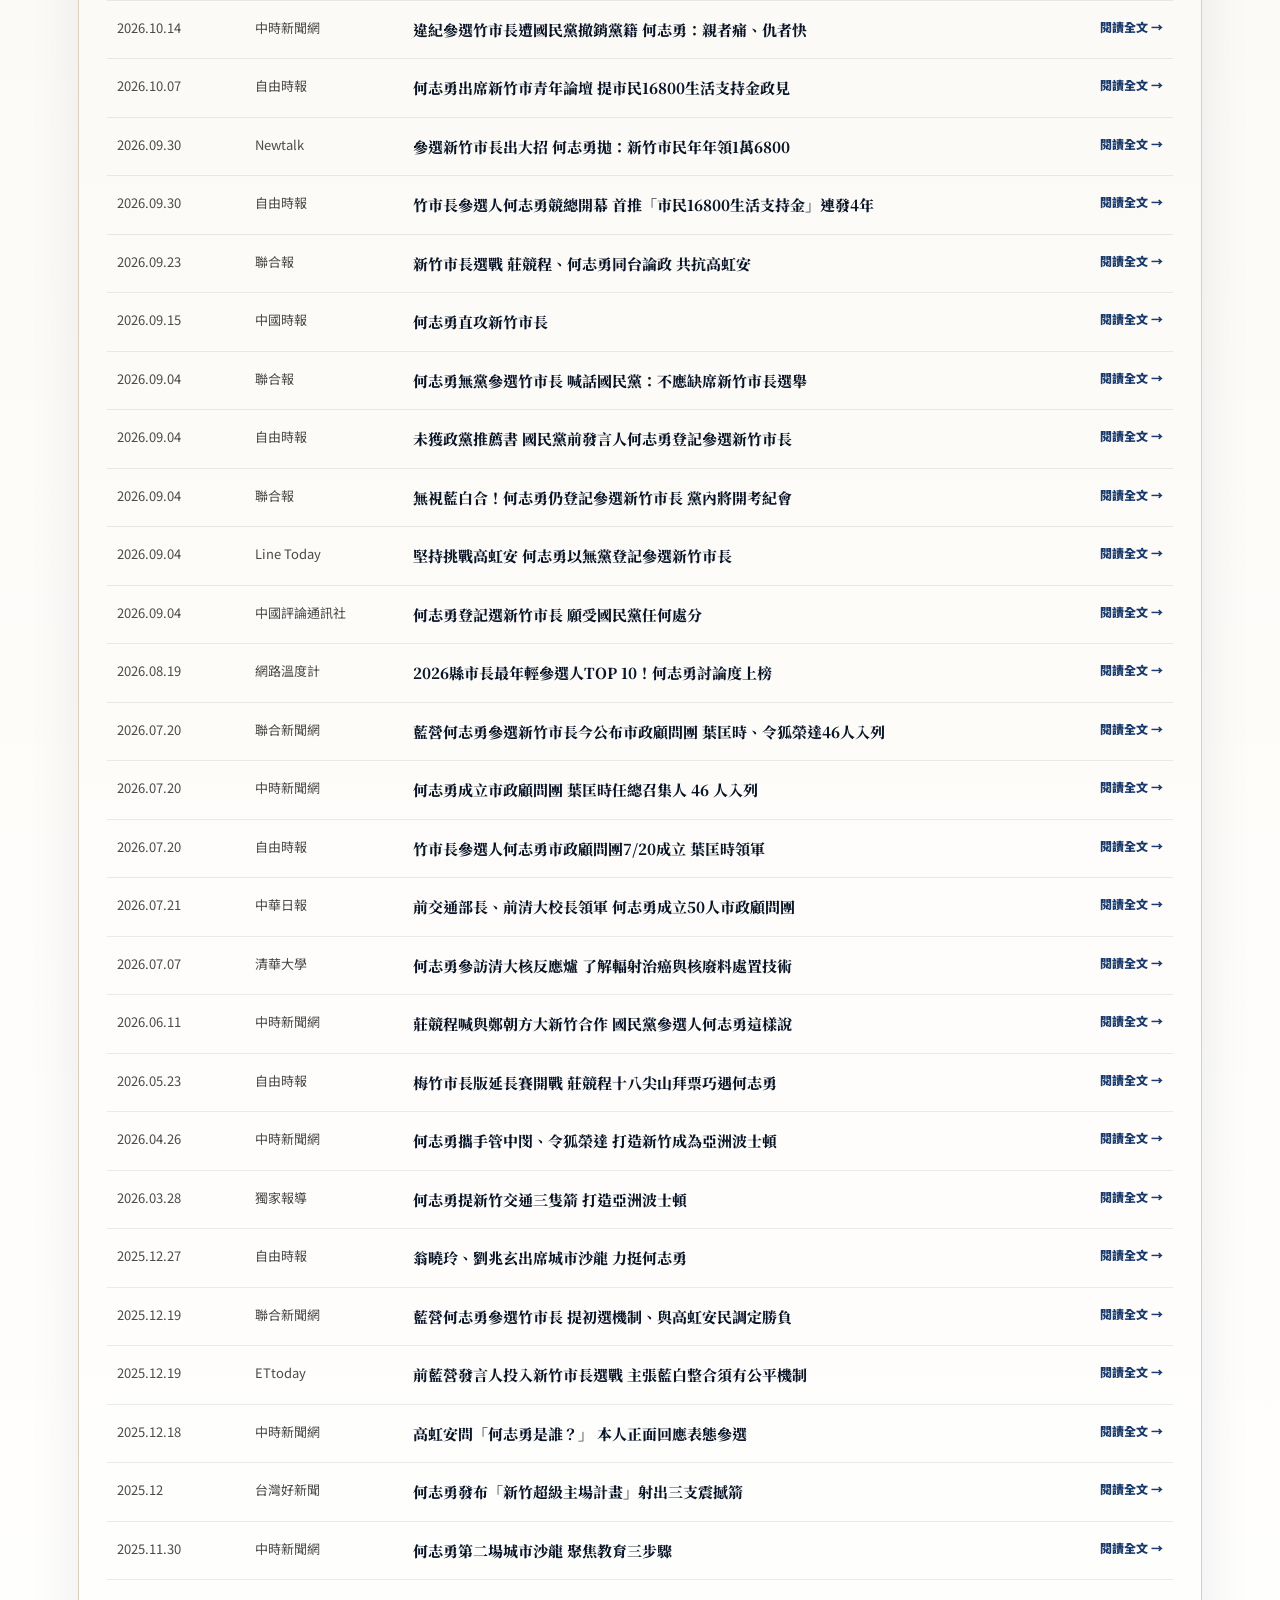
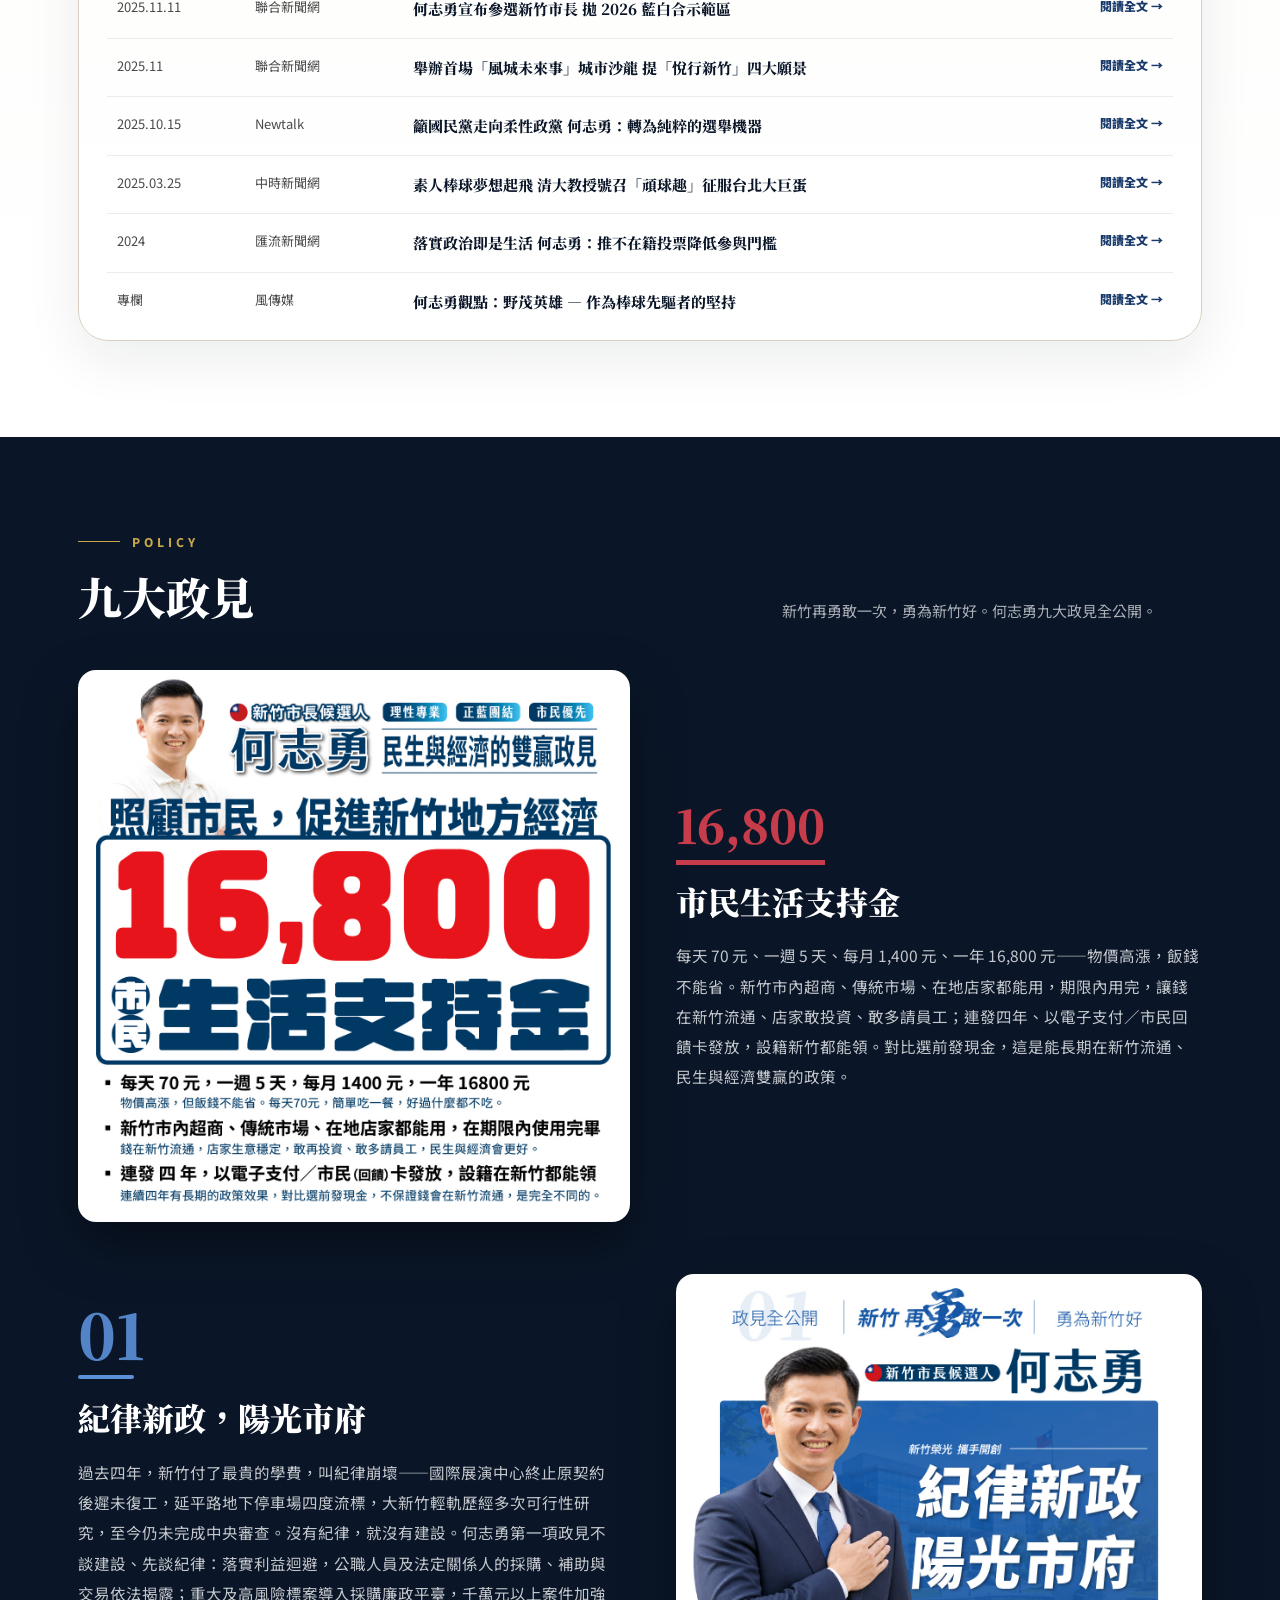
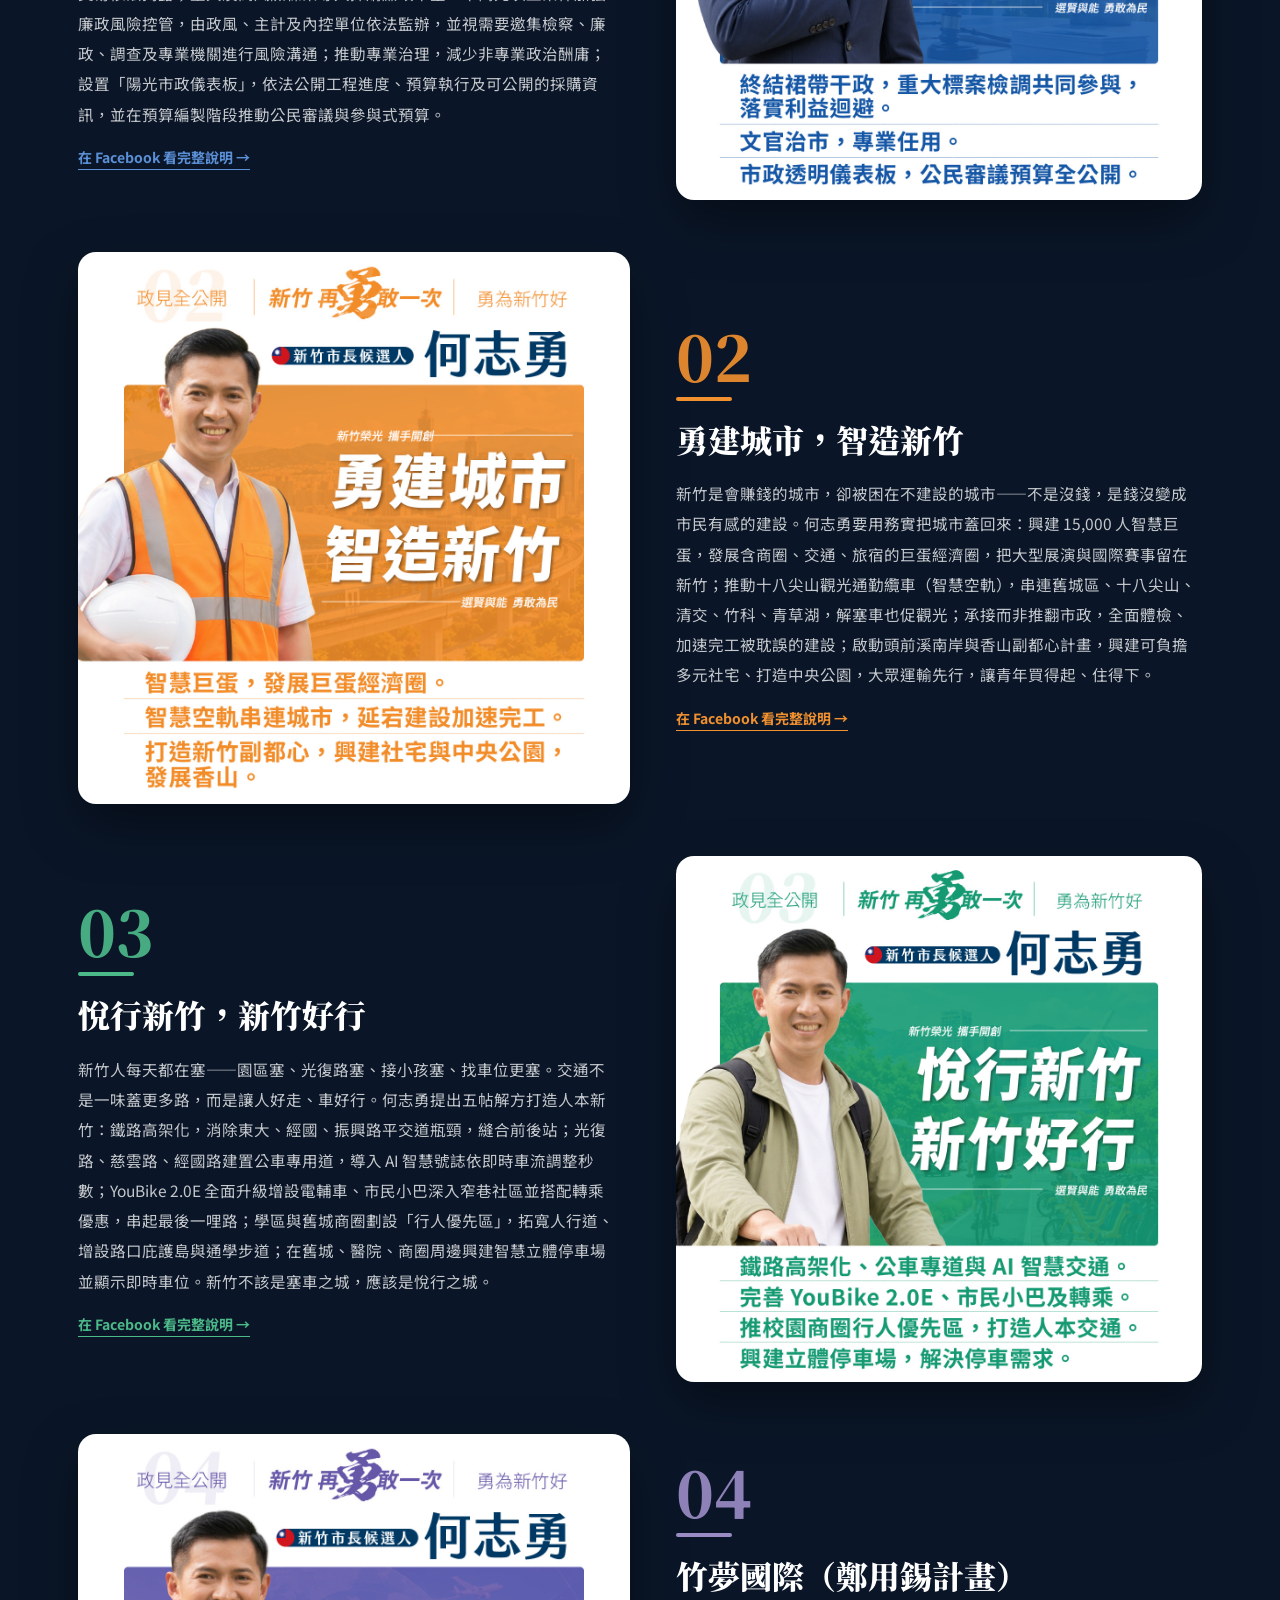
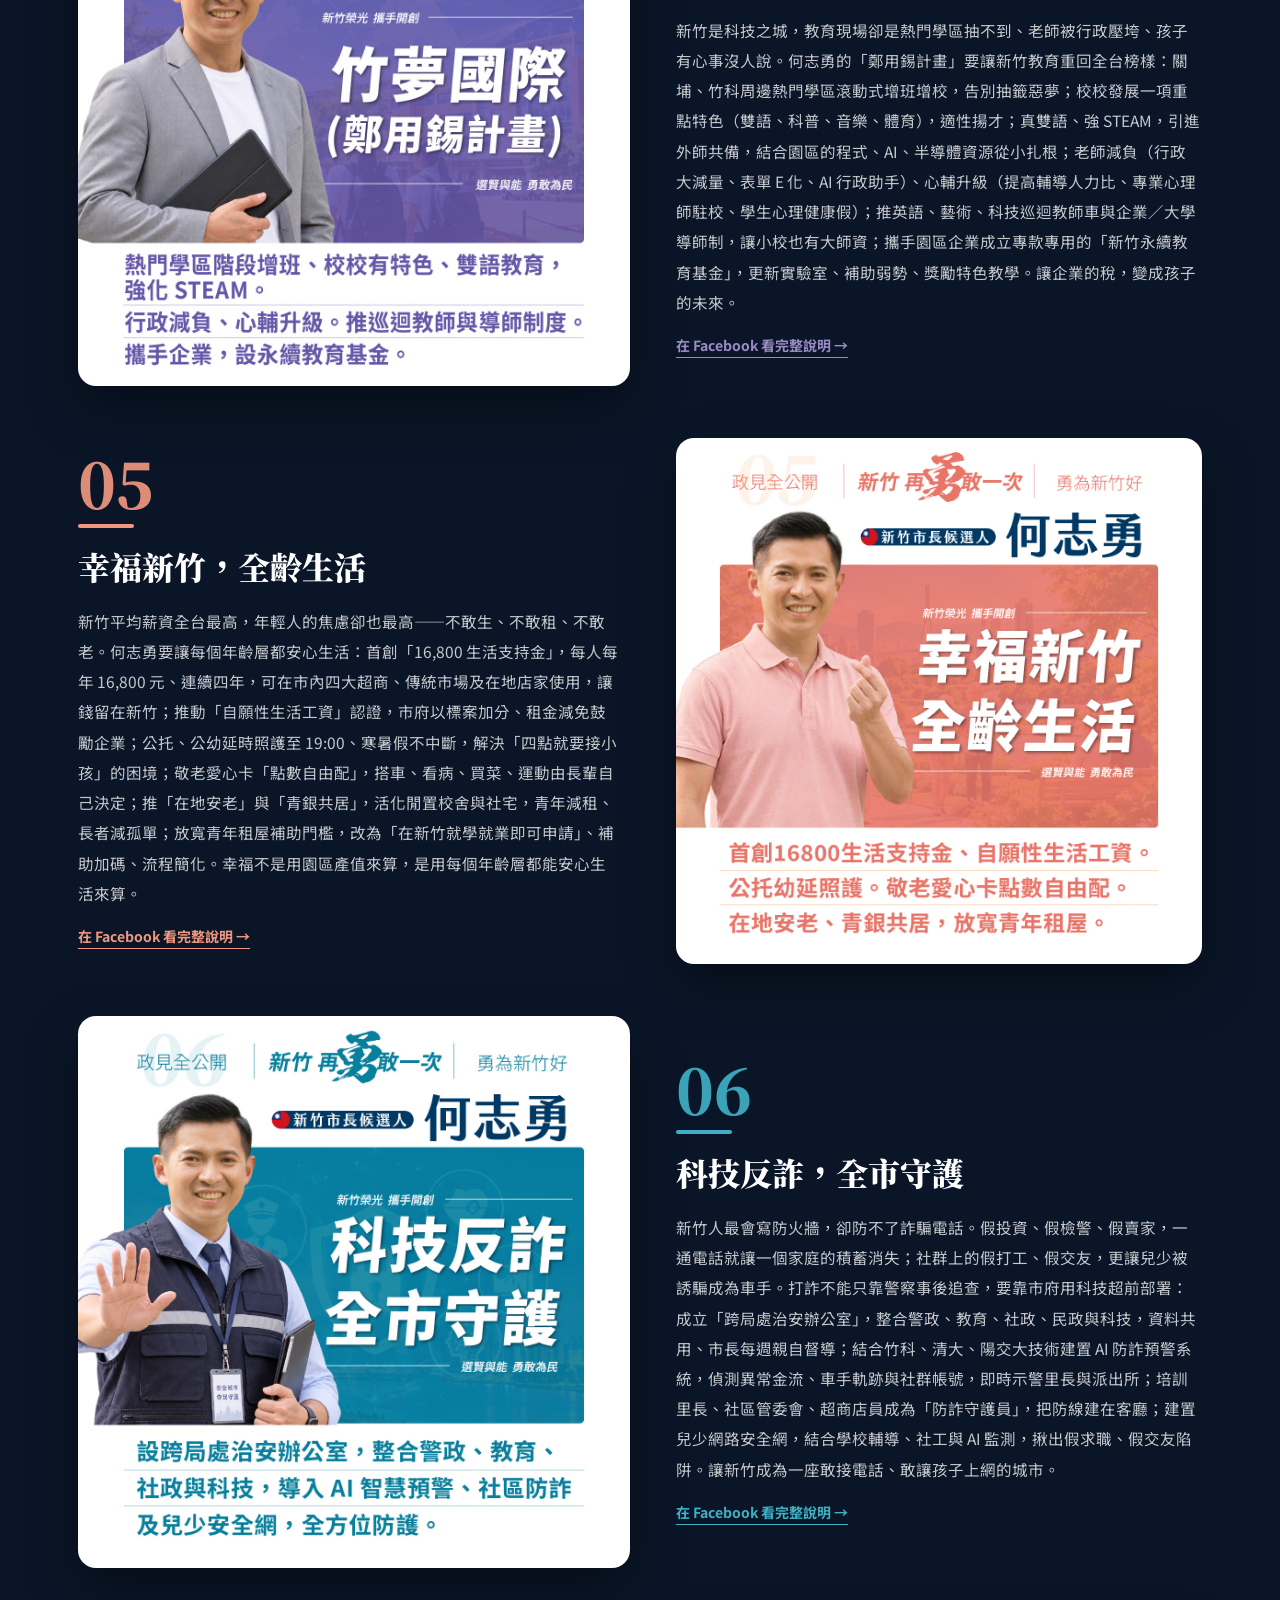
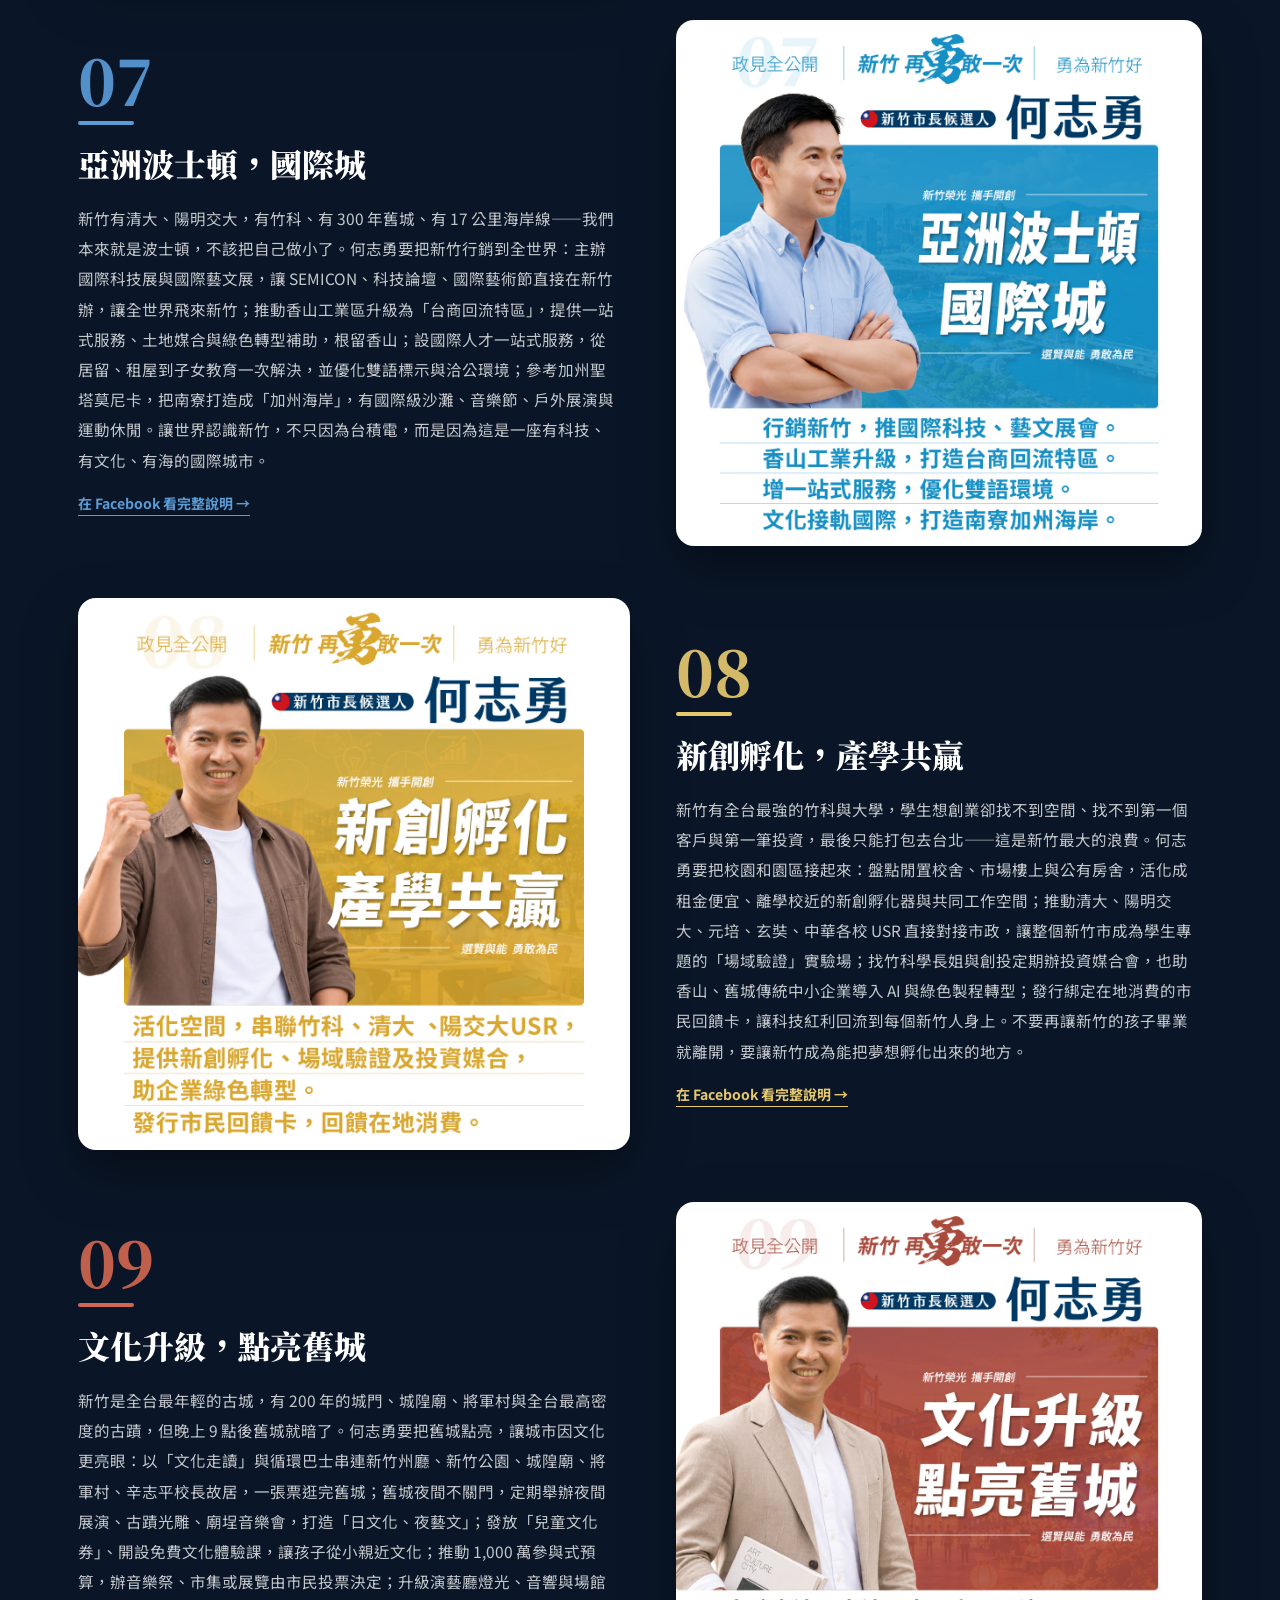
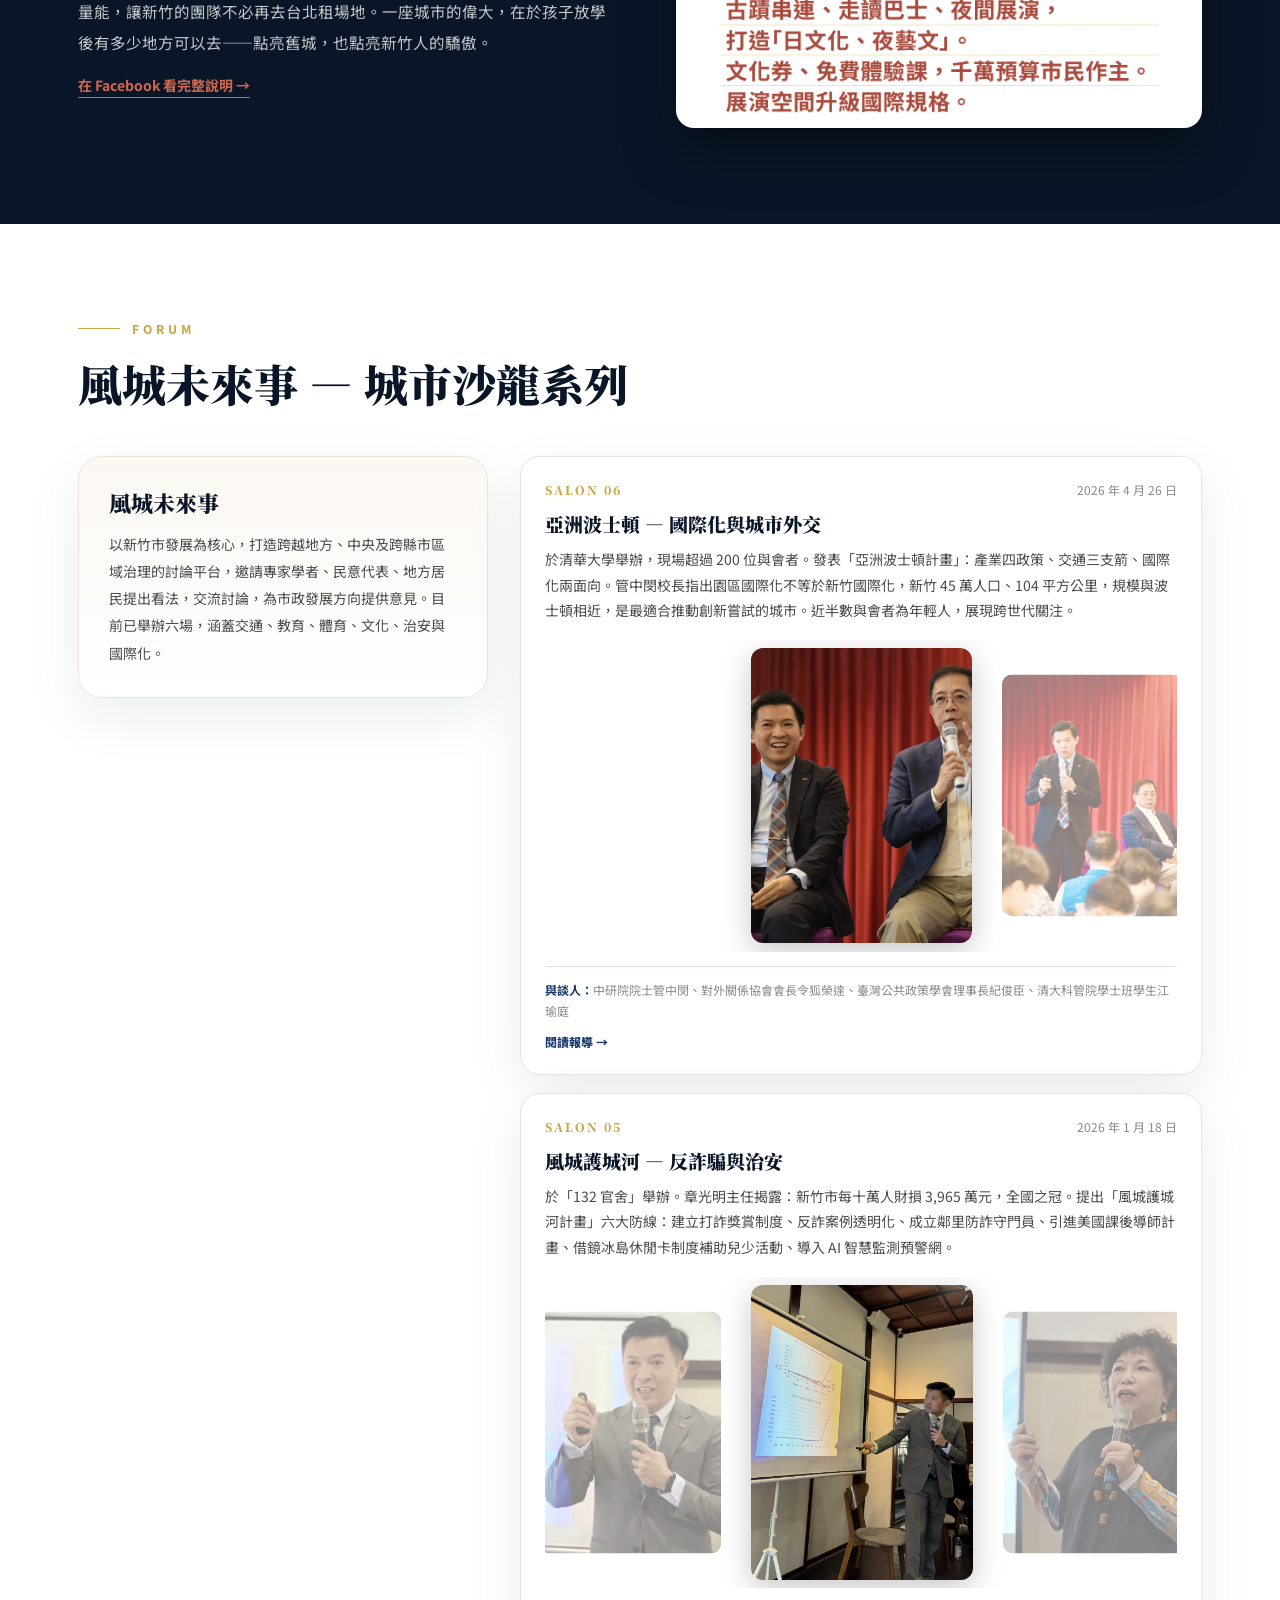
==== commit cf460e1a: "Set final poll news as featured story Co-Authored-By: Claude Opus 4.8 <noreply@anthropic.com>" ====
--- a/index.html
+++ b/index.html
@@ -345,13 +345,13 @@
         <article class="featured-press">
           <div class="featured-kicker">FEATURED STORY</div>
           <div class="featured-meta">
-            <strong>聯合報</strong>
-            <span>2026.10.18</span>
+            <strong>Newtalk</strong>
+            <span>2026.11.16</span>
           </div>
-          <h3 class="featured-title sf">何志勇率機車隊掃街國旗飄揚 喊新竹需要「第三個選擇」</h3>
-          <p class="featured-summary">無黨籍新竹市長參選人何志勇帶領支持者騎機車掃街，車隊插滿國旗穿梭市區，主張在藍綠之外提供「第三個選擇」。他指出新竹交通壅塞多年，提出優先推動 BRT 公車捷運、AI 智慧號誌與台鐵市區高架化等政見，並說明已有藍營及無黨籍議員參選人與他接洽合作。</p>
+          <h3 class="featured-title sf">封關民調》「沉默螺旋」發酵！學者：近4成未表態選民決定新竹市長是誰？</h3>
+          <p class="featured-summary">封關民調顯示新竹市長三腳督戰況激烈：高虹安 22.7%、莊競程 21.8%、無黨籍何志勇 14.3%，而尚未表態的選民高達 35.6%。學者引用「沉默螺旋」理論指出，近四成未表態選民將左右最終結果；何志勇支持度持續上升，被視為選民對更新政策與「第三個選擇」的期待。</p>
           <div class="featured-actions">
-            <a class="solid" href="https://udn.com/news/story/124652/9821689" target="_blank" rel="noreferrer">閱讀重點報導</a>
+            <a class="solid" href="https://newtalk.tw/news/view/2026-11-16/1071439" target="_blank" rel="noreferrer">閱讀重點報導</a>
             <a class="outline" href="https://www.facebook.com/HoChihyung" target="_blank" rel="noreferrer">追蹤最新動態</a>
           </div>
         </article>
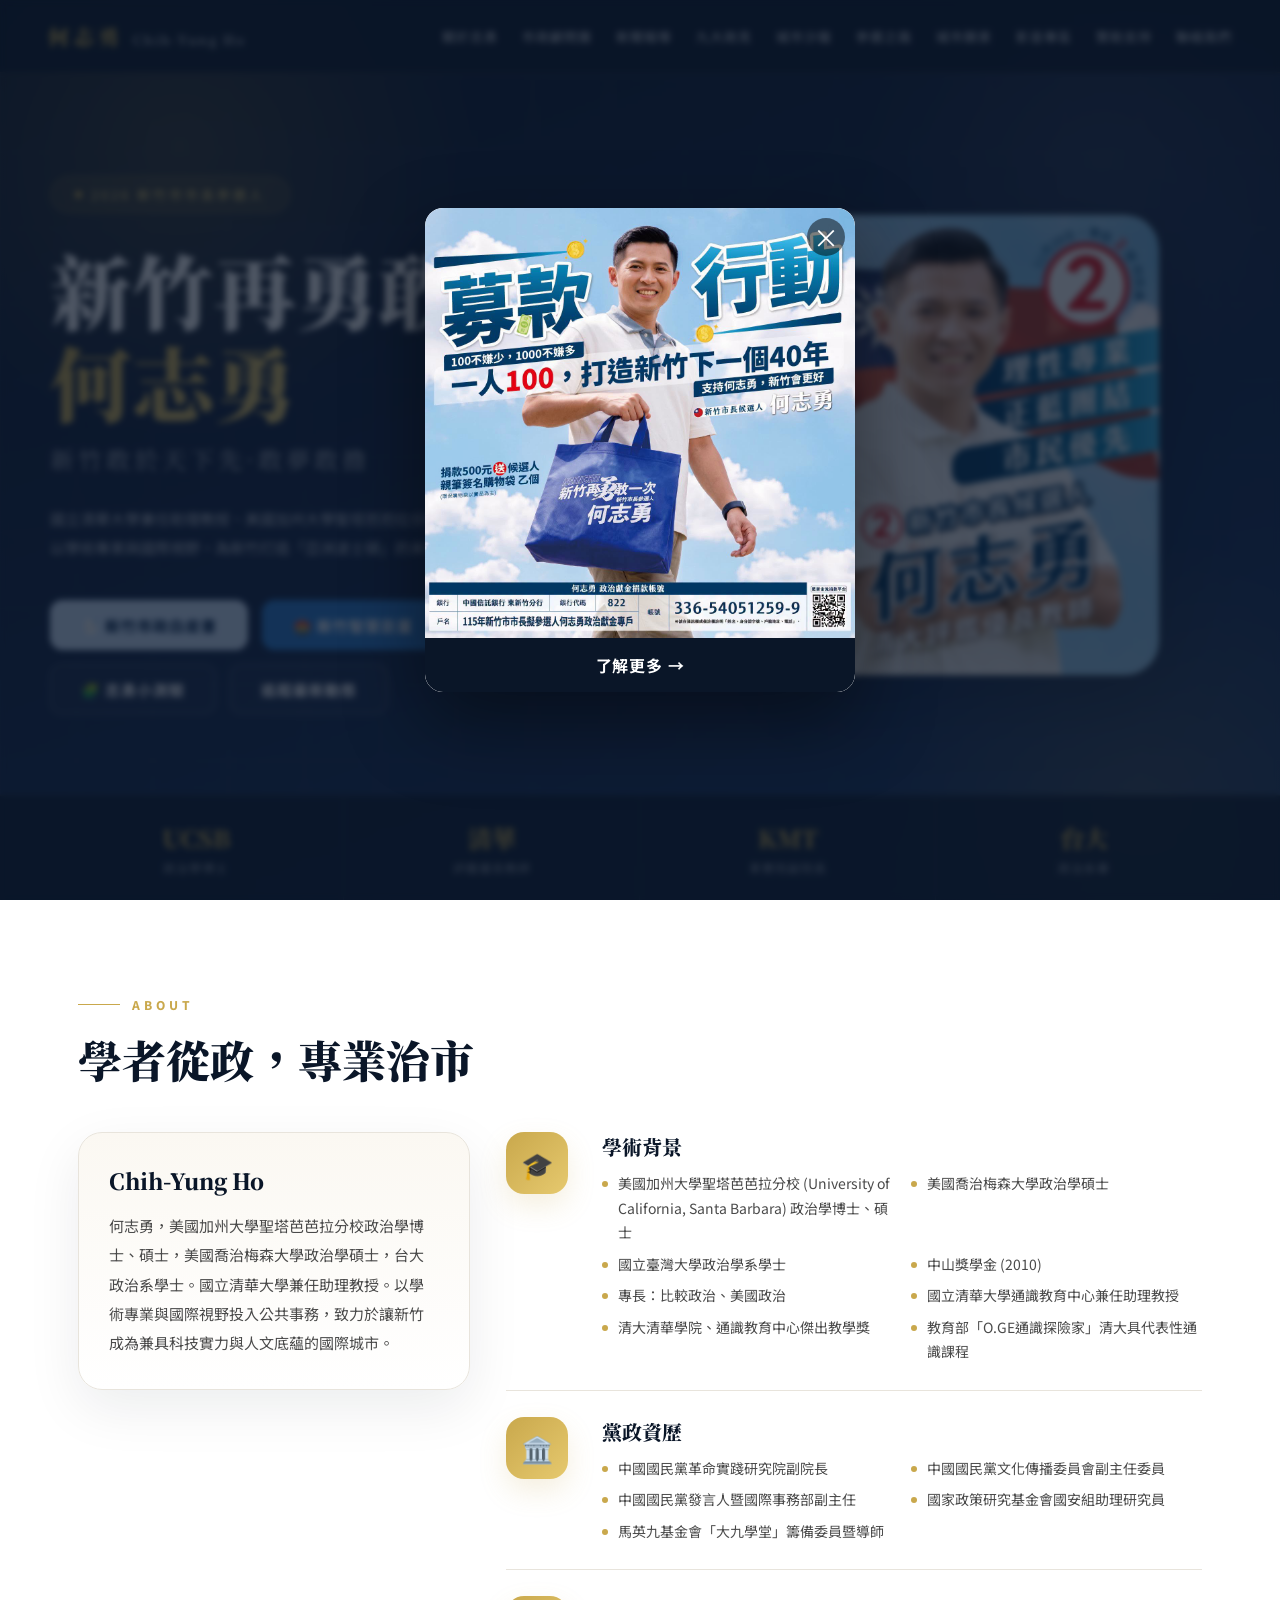
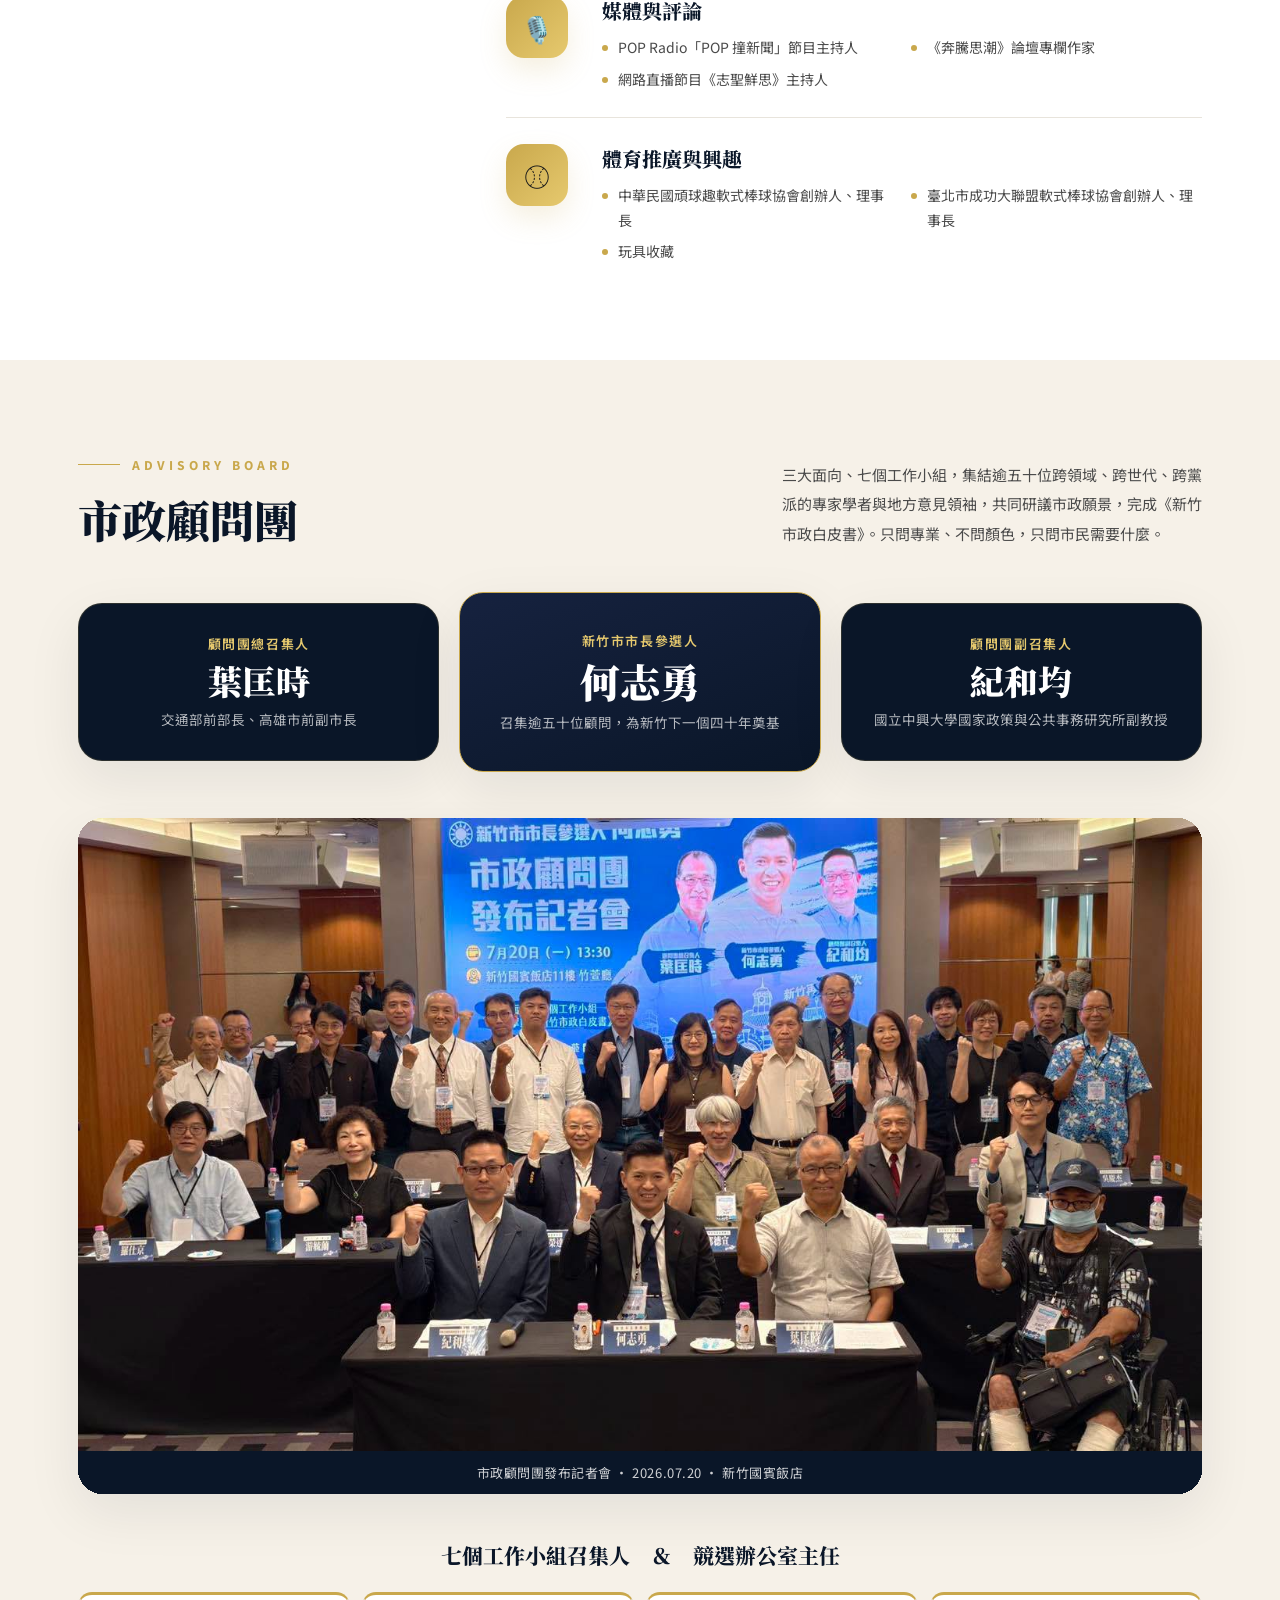
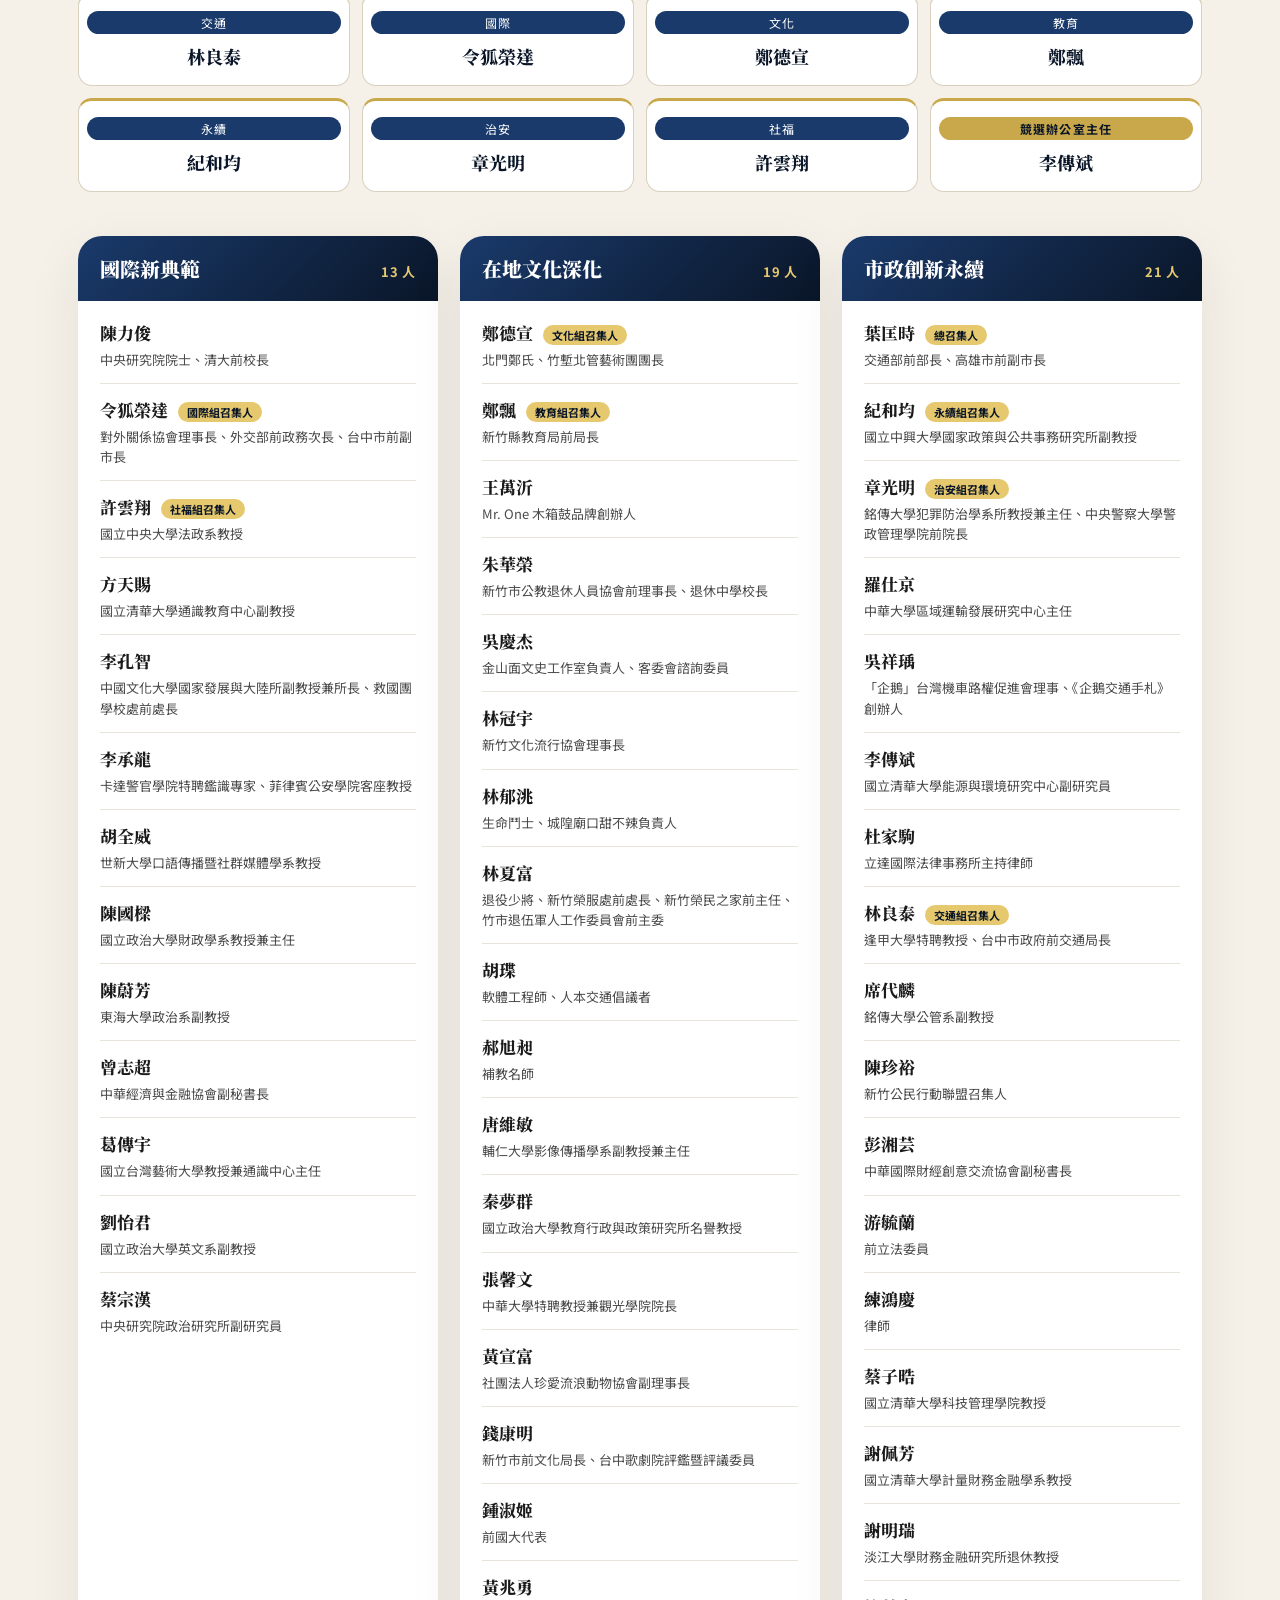
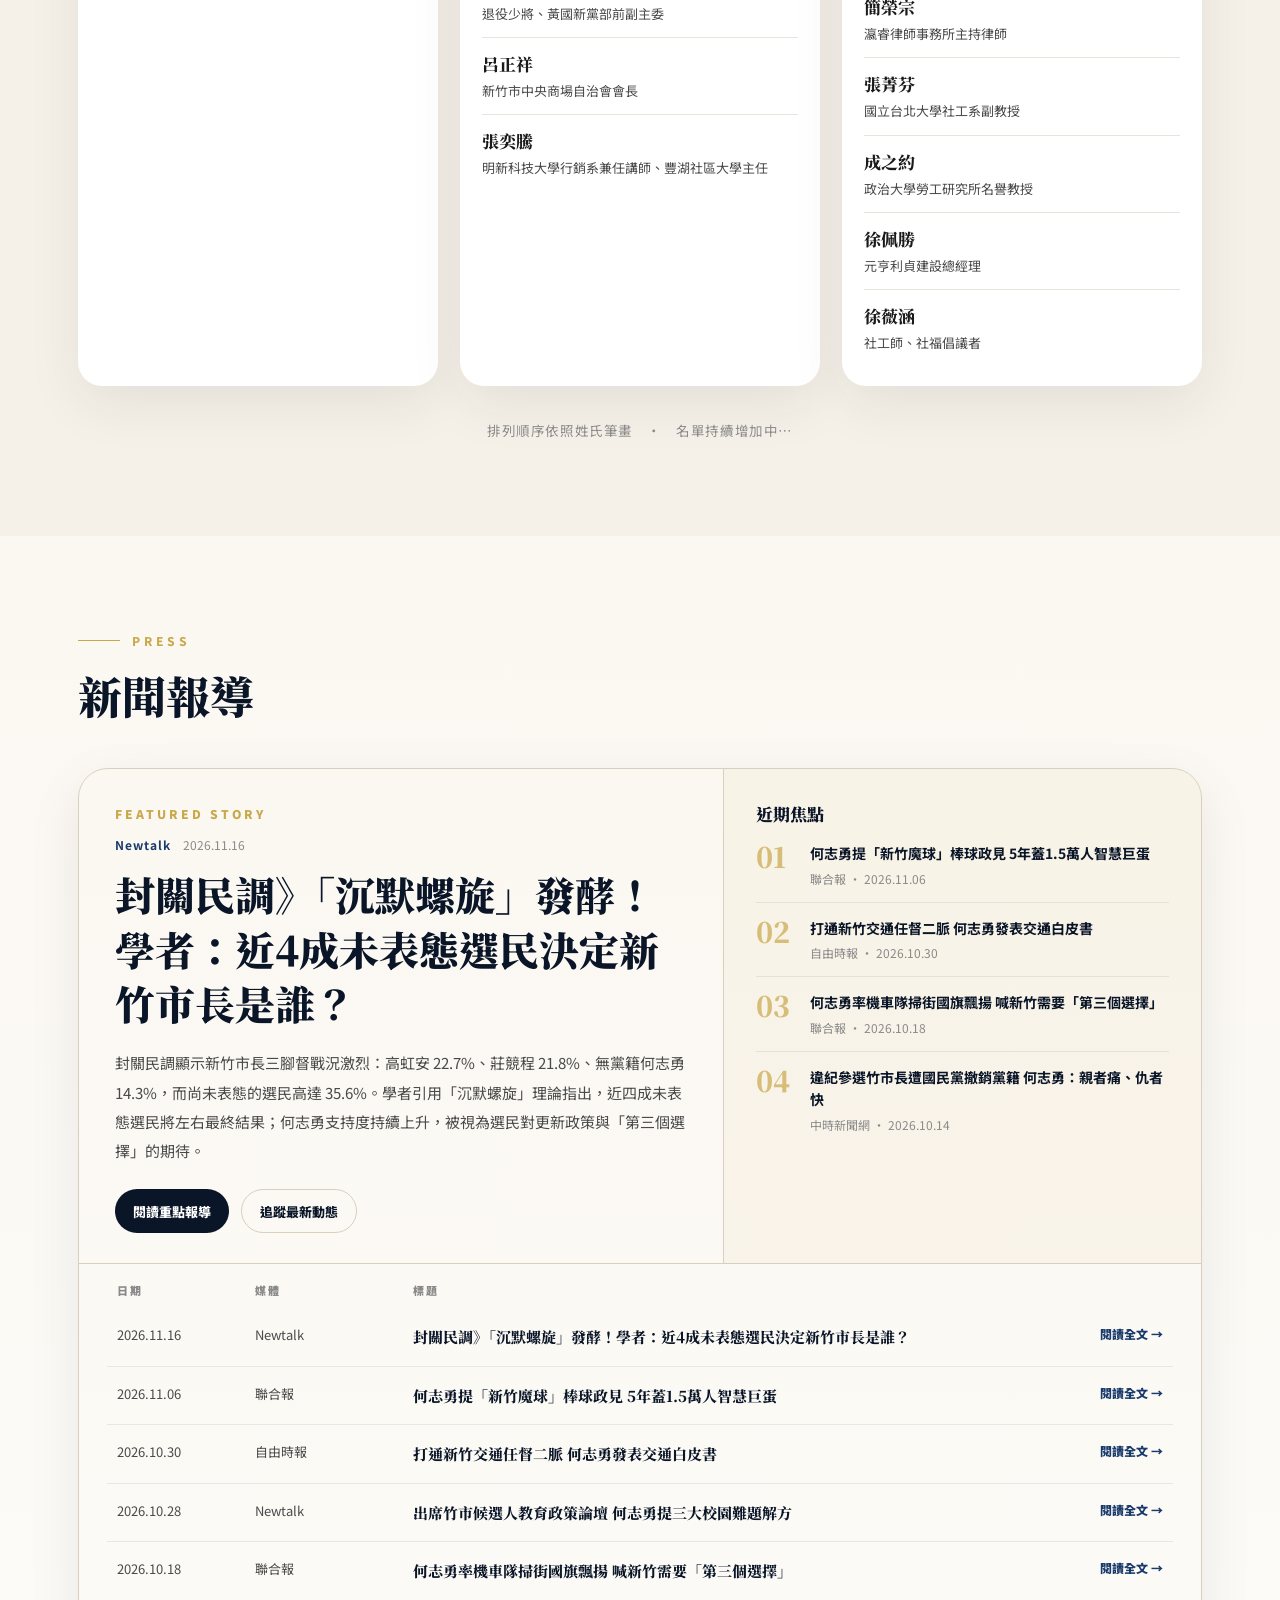
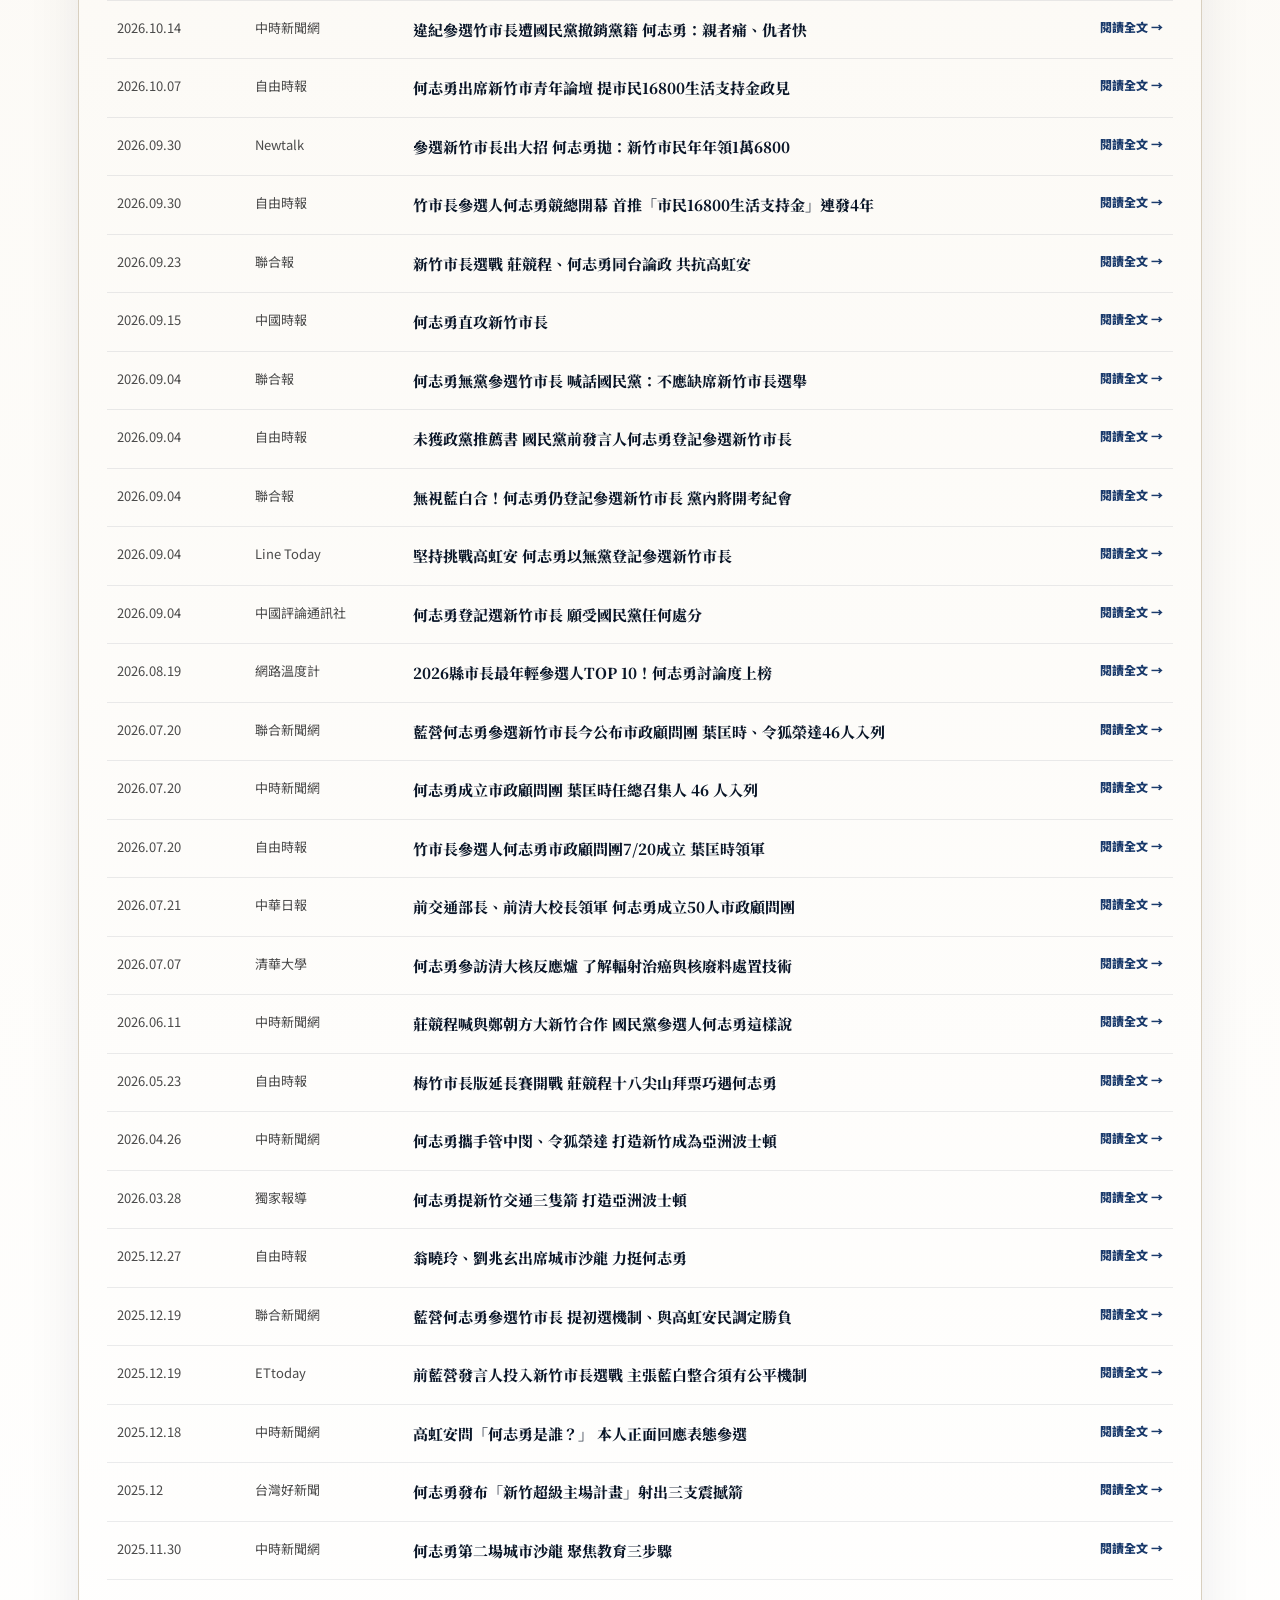
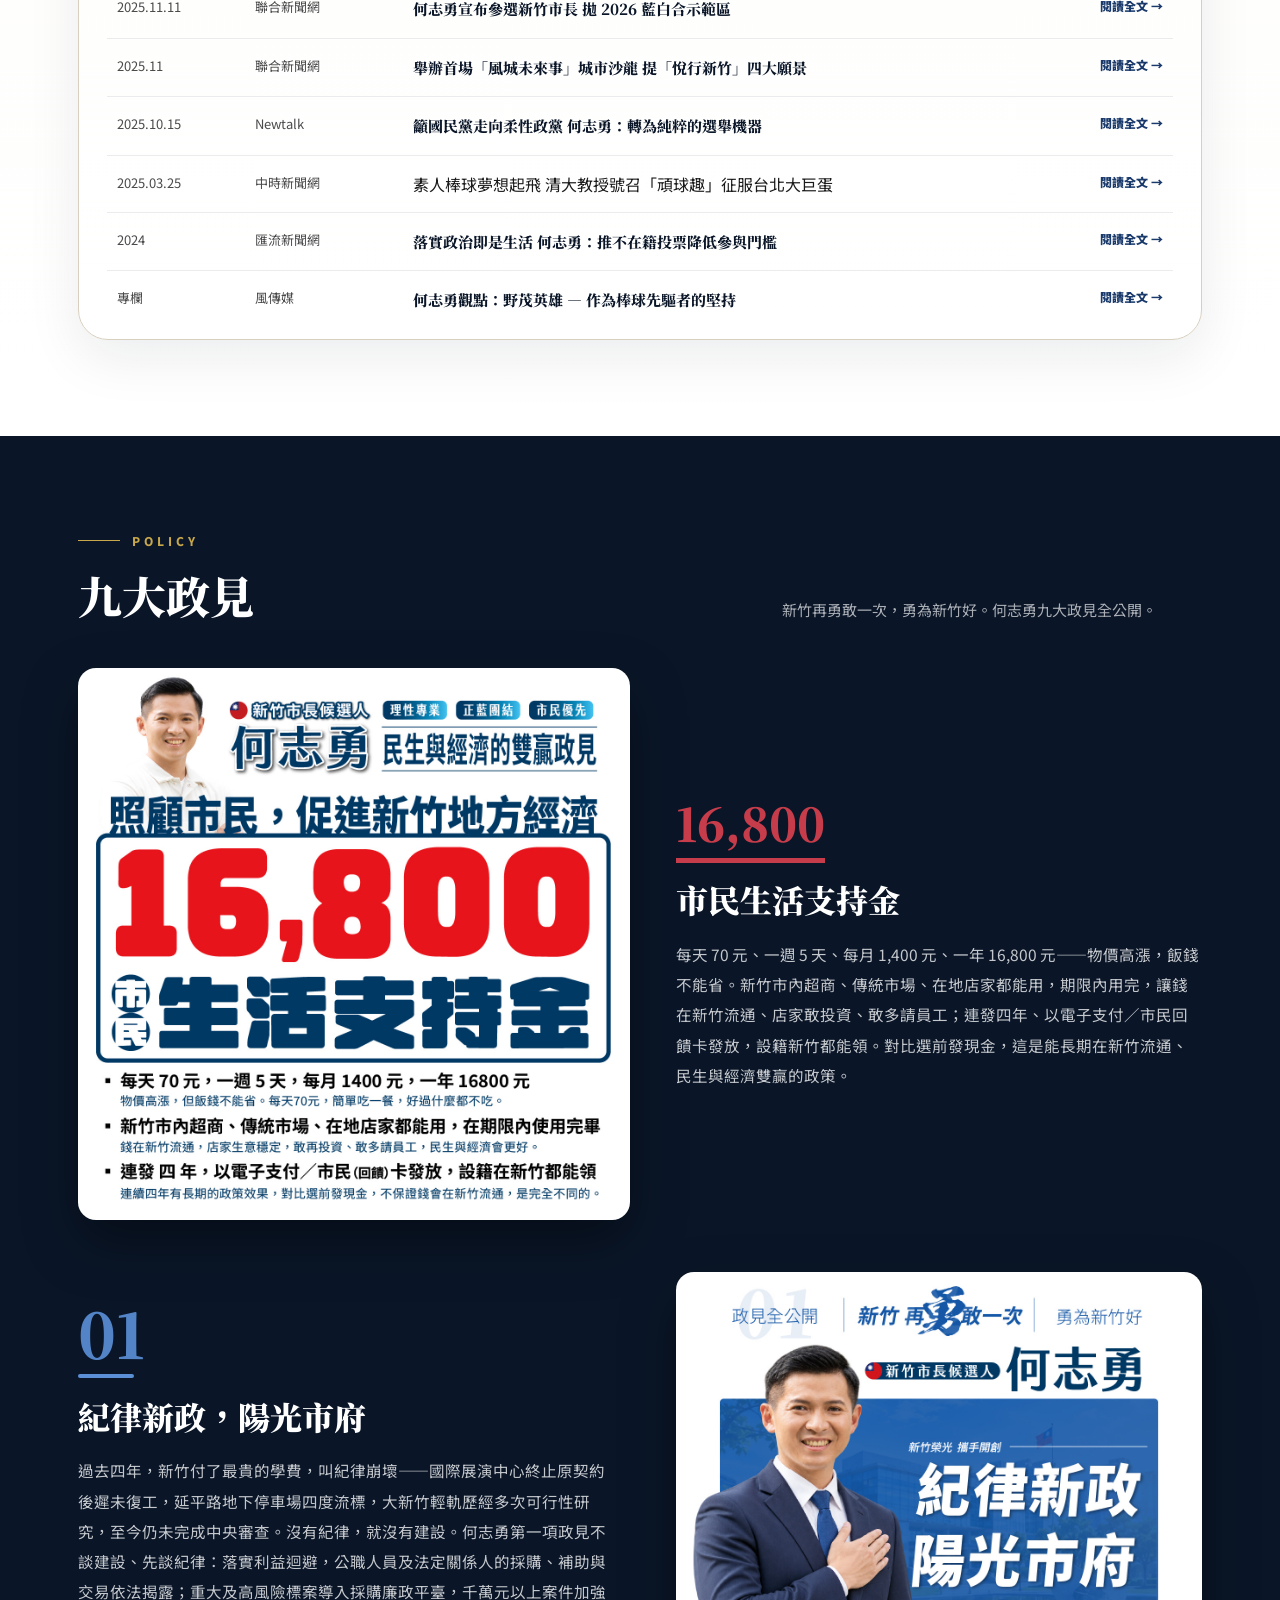
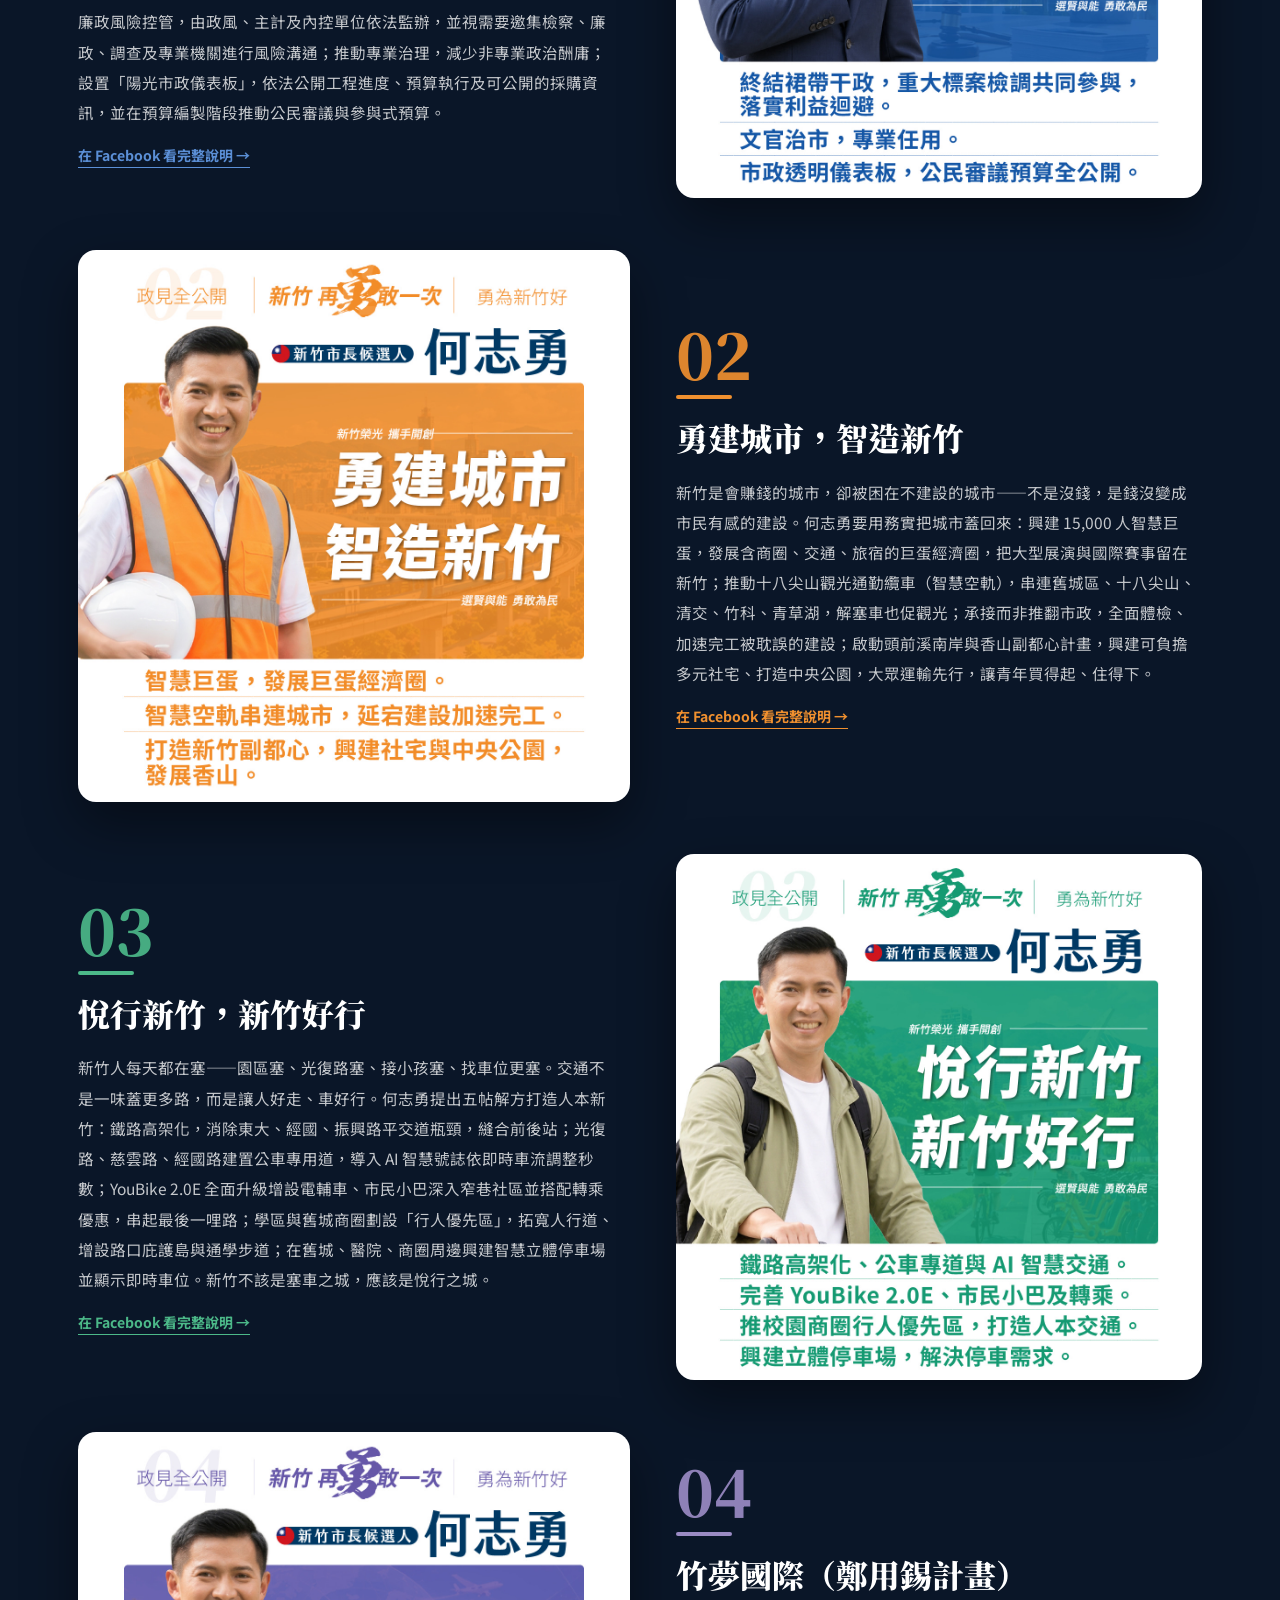
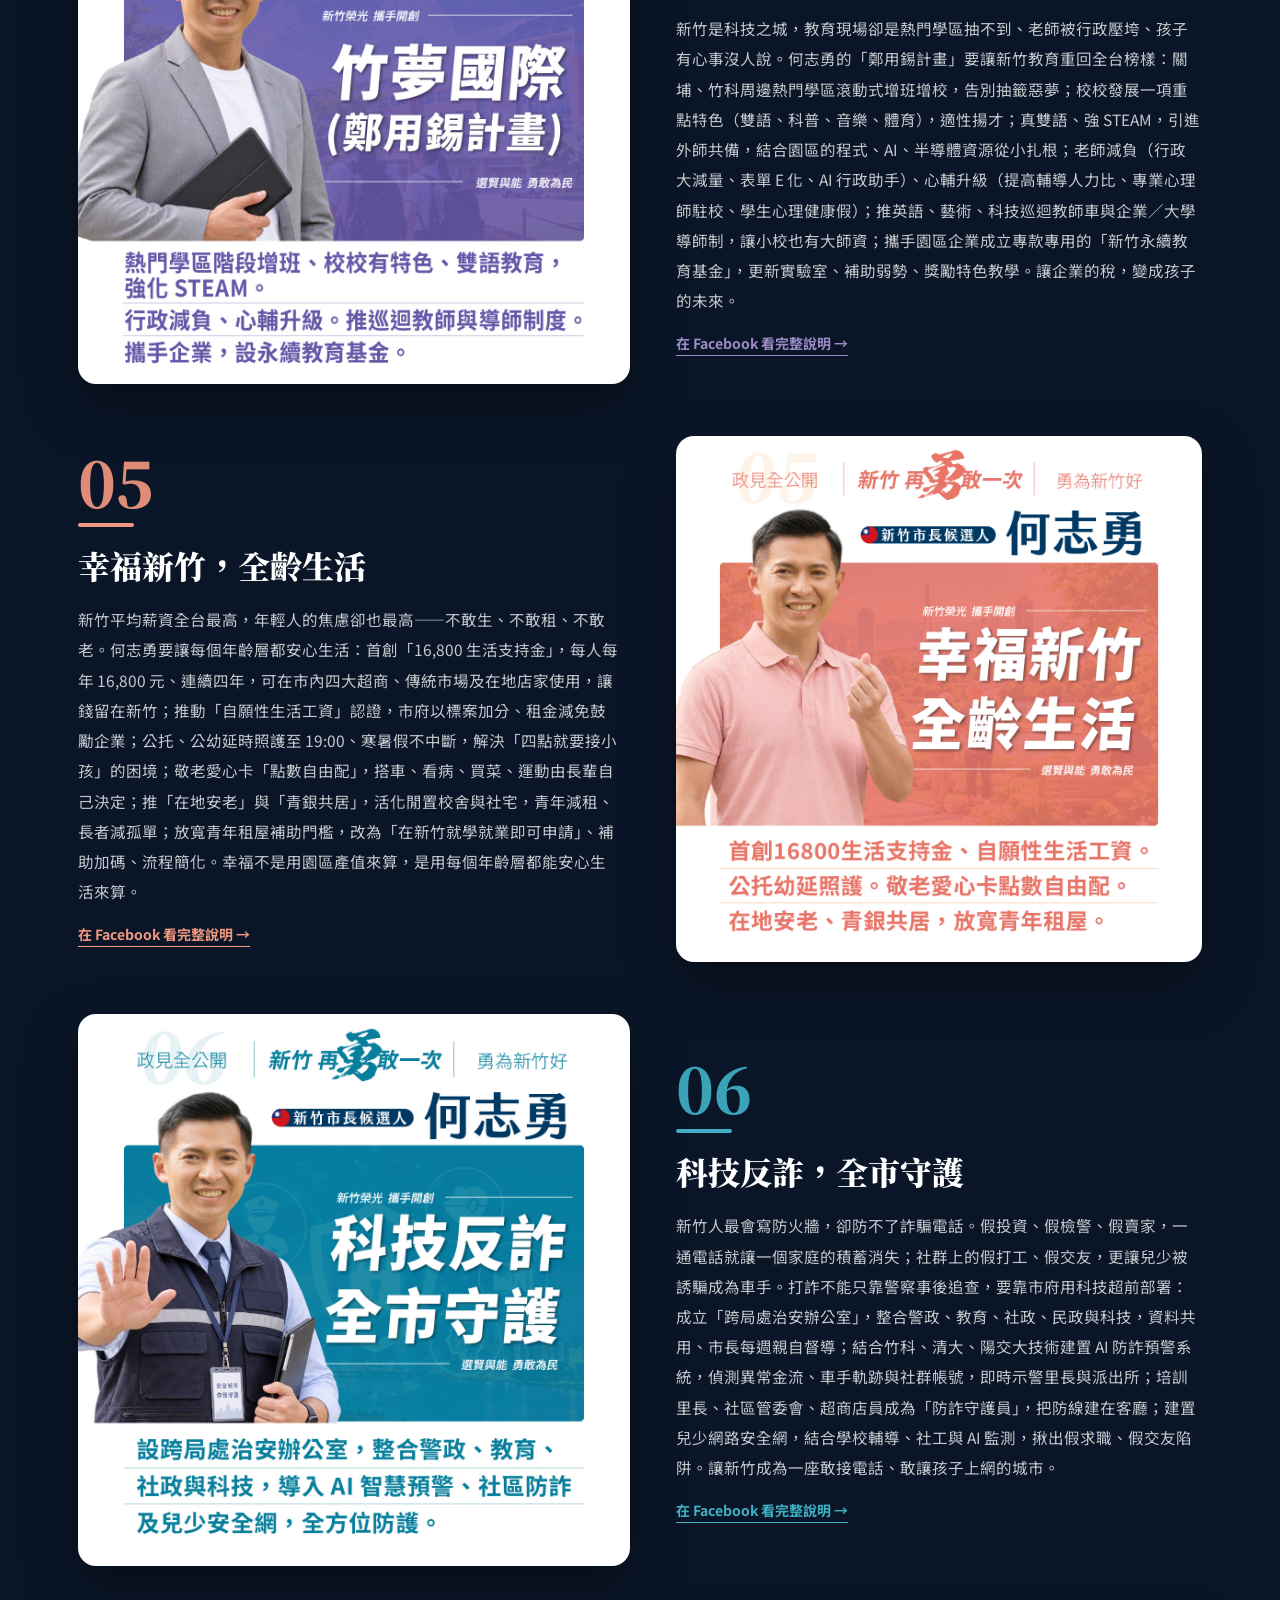
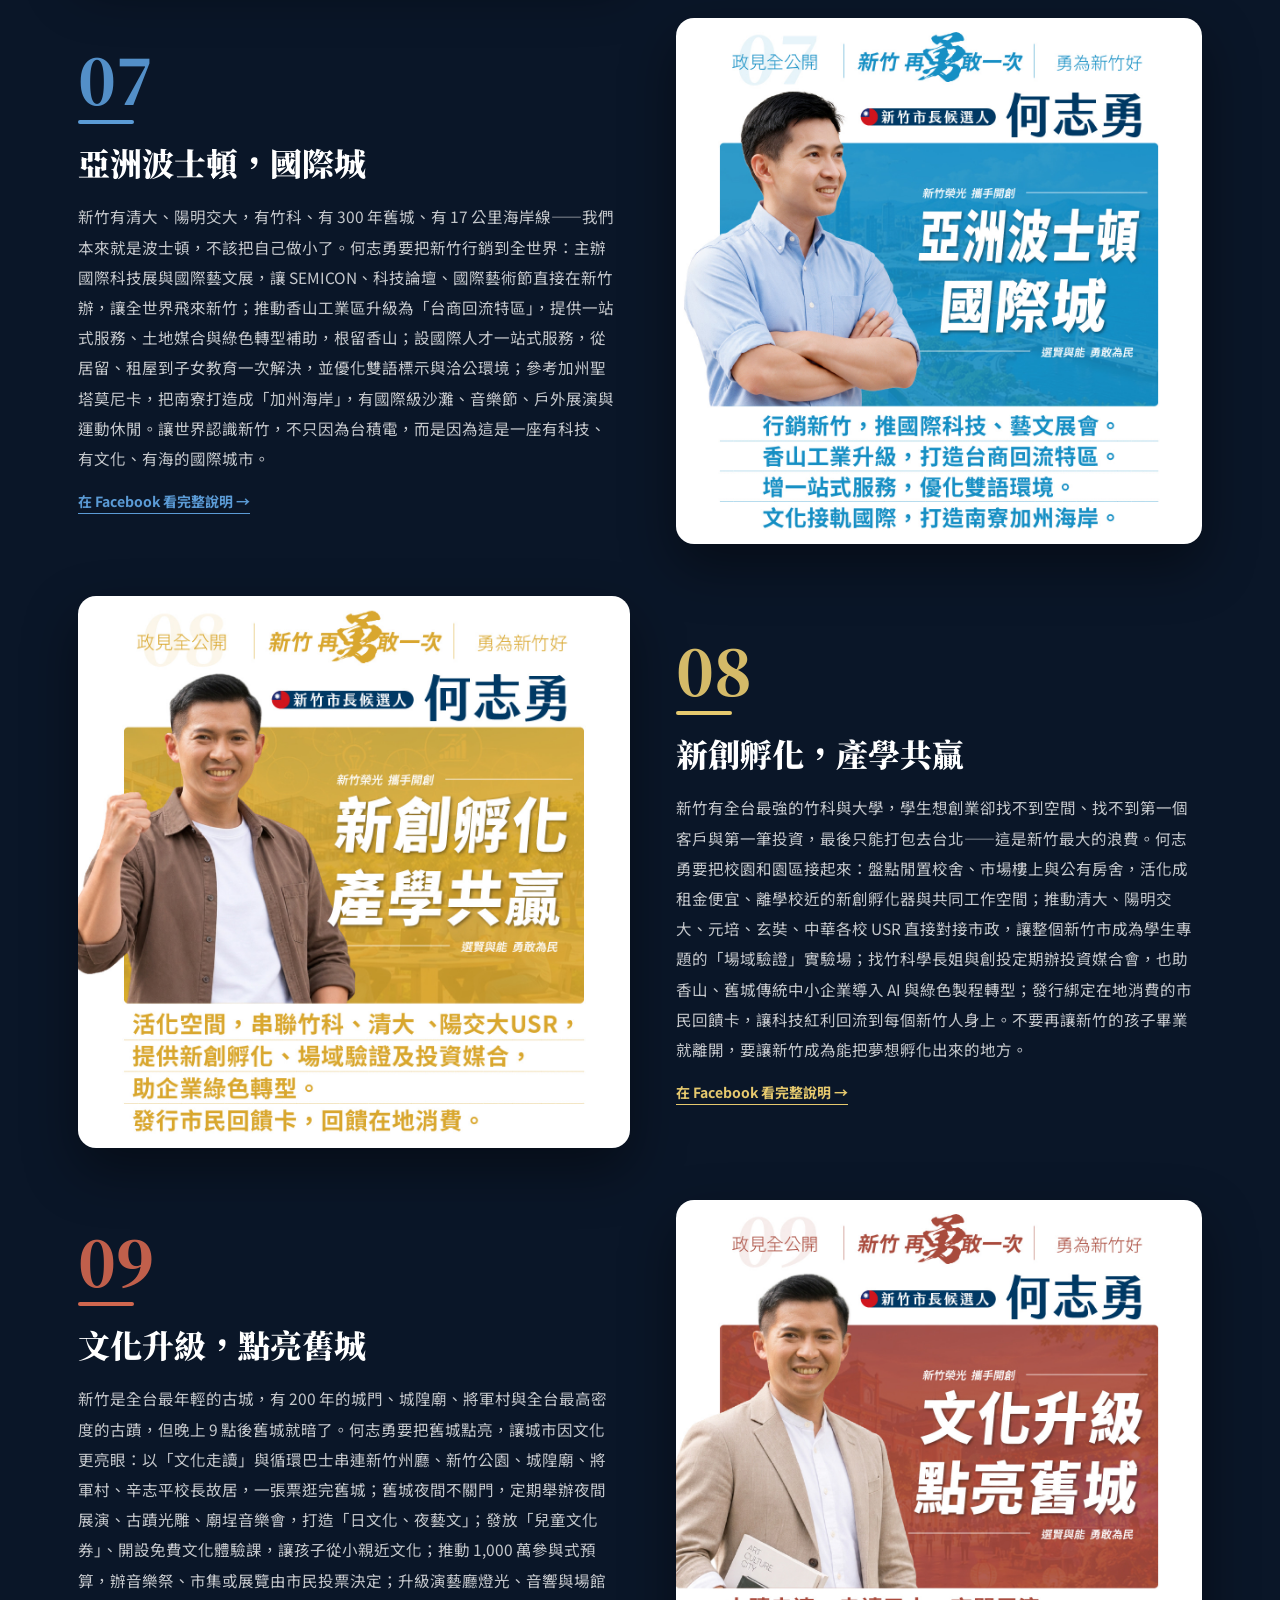
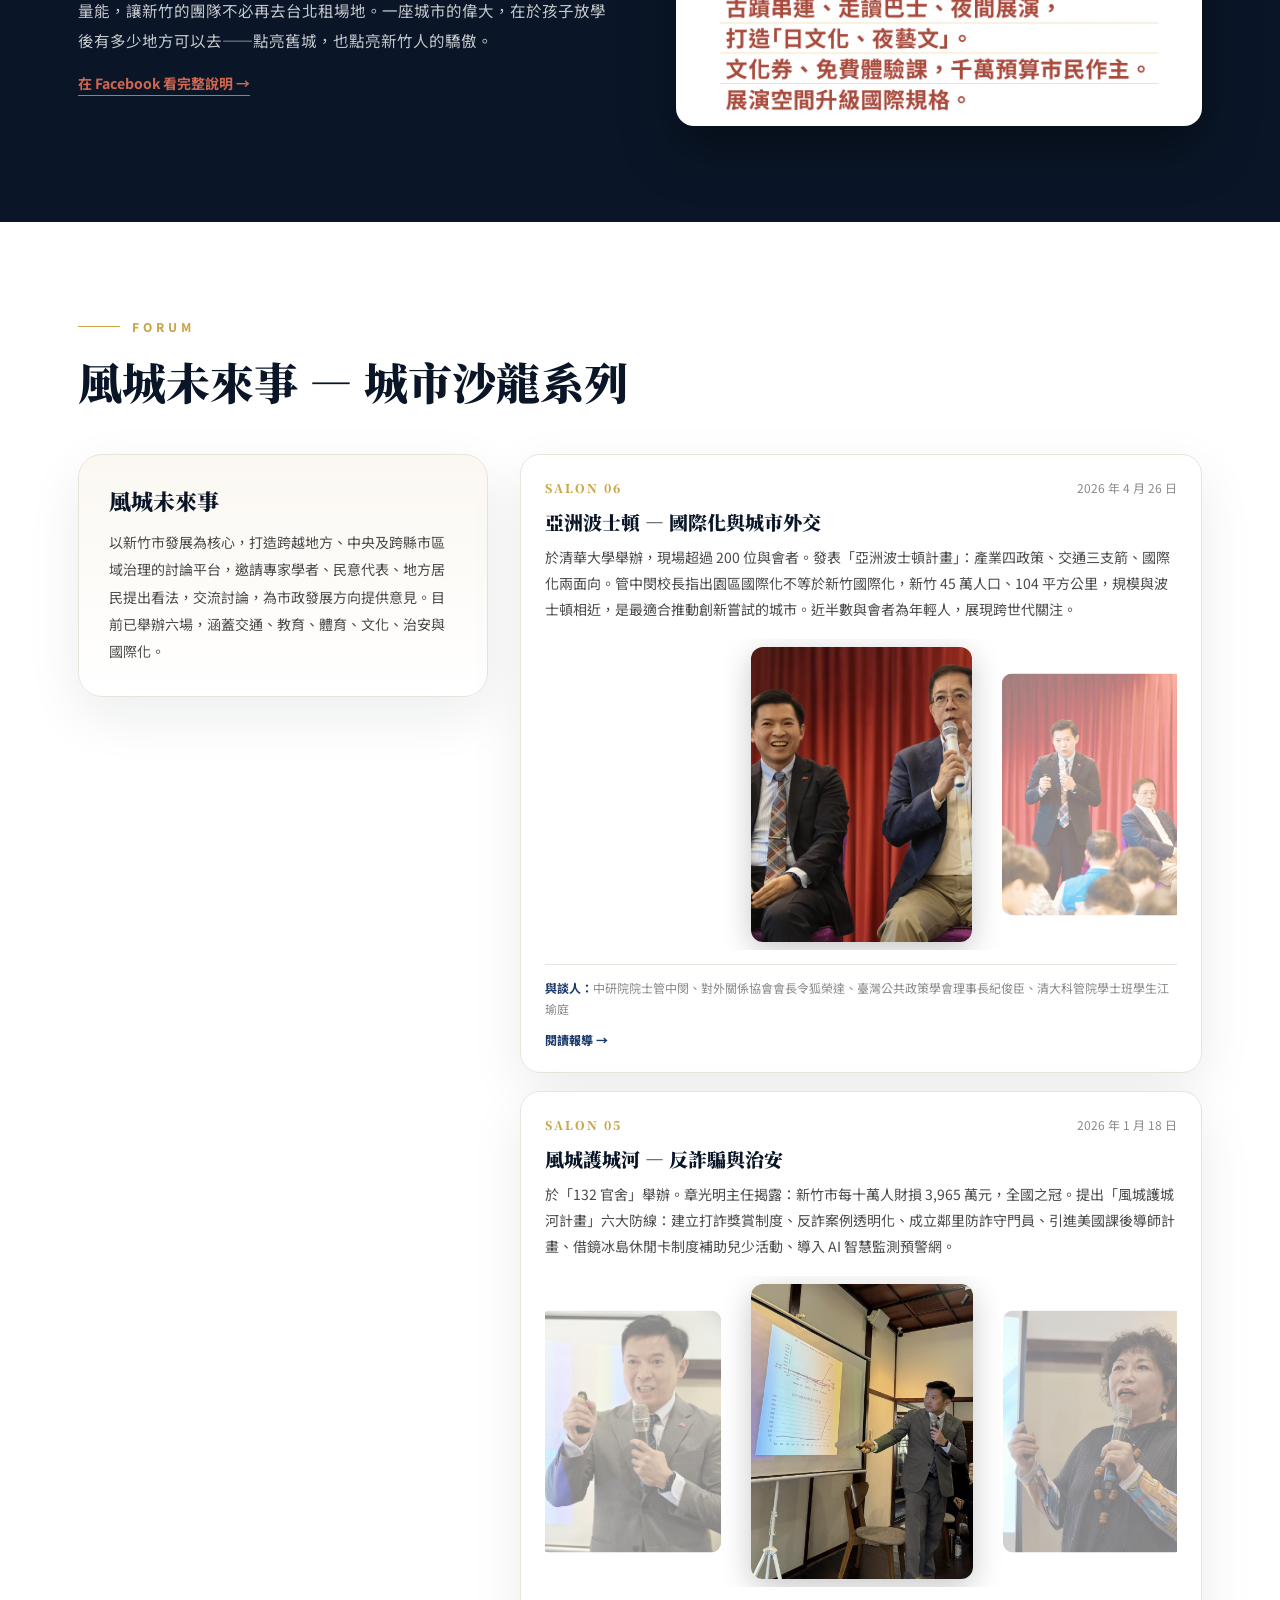
==== commit 2c25f94b: "Update print statement from 'Hello' to 'Goodbye'" ====
--- a/index.html
+++ b/index.html
@@ -359,33 +359,33 @@
           <h3 class="sf">近期焦點</h3>
           <div class="news-highlights">
             <a class="highlight-item" href="https://udn.com/news/story/124652/9862161" target="_blank" rel="noreferrer">
-        <span class="highlight-no sf">01</span>
-        <span>
-          <strong>何志勇提「新竹魔球」棒球政見 5年蓋1.5萬人智慧巨蛋</strong>
-          <em>聯合報 · 2026.11.06</em>
-        </span>
-      </a>
-<a class="highlight-item" href="https://news.ltn.com.tw/news/politics/breakingnews/5624020" target="_blank" rel="noreferrer">
-        <span class="highlight-no sf">02</span>
-        <span>
-          <strong>打通新竹交通任督二脈 何志勇發表交通白皮書</strong>
-          <em>自由時報 · 2026.10.30</em>
-        </span>
-      </a>
-<a class="highlight-item" href="https://udn.com/news/story/124652/9821689" target="_blank" rel="noreferrer">
-        <span class="highlight-no sf">03</span>
-        <span>
-          <strong>何志勇率機車隊掃街國旗飄揚 喊新竹需要「第三個選擇」</strong>
-          <em>聯合報 · 2026.10.18</em>
-        </span>
-      </a>
-<a class="highlight-item" href="https://www.chinatimes.com/realtimenews/20261014004335-260407" target="_blank" rel="noreferrer">
-        <span class="highlight-no sf">04</span>
-        <span>
-          <strong>違紀參選竹市長遭國民黨撤銷黨籍 何志勇：親者痛、仇者快</strong>
-          <em>中時新聞網 · 2026.10.14</em>
-        </span>
-      </a>
+              <span class="highlight-no sf">01</span>
+              <span>
+                <strong>何志勇提「新竹魔球」棒球政見 5年蓋1.5萬人智慧巨蛋</strong>
+                <em>聯合報 · 2026.11.06</em>
+              </span>
+            </a>
+            <a class="highlight-item" href="https://news.ltn.com.tw/news/politics/breakingnews/5624020" target="_blank" rel="noreferrer">
+              <span class="highlight-no sf">02</span>
+              <span>
+                <strong>打通新竹交通任督二脈 何志勇發表交通白皮書</strong>
+                <em>自由時報 · 2026.10.30</em>
+              </span>
+            </a>
+            <a class="highlight-item" href="https://udn.com/news/story/124652/9821689" target="_blank" rel="noreferrer">
+              <span class="highlight-no sf">03</span>
+              <span>
+                <strong>何志勇率機車隊掃街國旗飄揚 喊新竹需要「第三個選擇」</strong>
+                <em>聯合報 · 2026.10.18</em>
+              </span>
+            </a>
+            <a class="highlight-item" href="https://www.chinatimes.com/realtimenews/20261014004335-260407" target="_blank" rel="noreferrer">
+              <span class="highlight-no sf">04</span>
+              <span>
+                <strong>違紀參選竹市長遭國民黨撤銷黨籍 何志勇：親者痛、仇者快</strong>
+                <em>中時新聞網 · 2026.10.14</em>
+              </span>
+            </a>
           </div>
         </aside>
       </div>
@@ -397,234 +397,236 @@
           <span></span>
         </div>
         <div class="press-list">
+          <!-- 新增的最新新聞置於列表最上方 -->
           <a class="press-row fade-in" style="transition-delay:0.00s" href="https://newtalk.tw/news/view/2026-11-16/1071439" target="_blank" rel="noreferrer">
-        <span class="press-date">2026.11.16</span>
-        <span class="press-source">Newtalk</span>
-        <span class="press-title sf">封關民調》「沉默螺旋」發酵！學者：近4成未表態選民決定新竹市長是誰？</span>
-        <span class="press-go">閱讀全文 →</span>
-      </a>
-<a class="press-row fade-in" style="transition-delay:0.00s" href="https://udn.com/news/story/124652/9862161" target="_blank" rel="noreferrer">
-        <span class="press-date">2026.11.06</span>
-        <span class="press-source">聯合報</span>
-        <span class="press-title sf">何志勇提「新竹魔球」棒球政見 5年蓋1.5萬人智慧巨蛋</span>
-        <span class="press-go">閱讀全文 →</span>
-      </a>
-<a class="press-row fade-in" style="transition-delay:0.00s" href="https://news.ltn.com.tw/news/politics/breakingnews/5624020" target="_blank" rel="noreferrer">
-        <span class="press-date">2026.10.30</span>
-        <span class="press-source">自由時報</span>
-        <span class="press-title sf">打通新竹交通任督二脈 何志勇發表交通白皮書</span>
-        <span class="press-go">閱讀全文 →</span>
-      </a>
-<a class="press-row fade-in" style="transition-delay:0.00s" href="https://newtalk.tw/news/view/2026-10-28/1067976" target="_blank" rel="noreferrer">
-        <span class="press-date">2026.10.28</span>
-        <span class="press-source">Newtalk</span>
-        <span class="press-title sf">出席竹市候選人教育政策論壇 何志勇提三大校園難題解方</span>
-        <span class="press-go">閱讀全文 →</span>
-      </a>
-<a class="press-row fade-in" style="transition-delay:0.00s" href="https://udn.com/news/story/124652/9821689" target="_blank" rel="noreferrer">
-        <span class="press-date">2026.10.18</span>
-        <span class="press-source">聯合報</span>
-        <span class="press-title sf">何志勇率機車隊掃街國旗飄揚 喊新竹需要「第三個選擇」</span>
-        <span class="press-go">閱讀全文 →</span>
-      </a>
-<a class="press-row fade-in" style="transition-delay:0.00s" href="https://www.chinatimes.com/realtimenews/20261014004335-260407" target="_blank" rel="noreferrer">
-        <span class="press-date">2026.10.14</span>
-        <span class="press-source">中時新聞網</span>
-        <span class="press-title sf">違紀參選竹市長遭國民黨撤銷黨籍 何志勇：親者痛、仇者快</span>
-        <span class="press-go">閱讀全文 →</span>
-      </a>
-<a class="press-row fade-in" style="transition-delay:0.00s" href="https://news.ltn.com.tw/news/politics/breakingnews/5598552" target="_blank" rel="noreferrer">
-        <span class="press-date">2026.10.07</span>
-        <span class="press-source">自由時報</span>
-        <span class="press-title sf">何志勇出席新竹市青年論壇 提市民16800生活支持金政見</span>
-        <span class="press-go">閱讀全文 →</span>
-      </a>
-<a class="press-row fade-in" style="transition-delay:0.00s" href="https://newtalk.tw/news/view/2026-09-30/1062716" target="_blank" rel="noreferrer">
-        <span class="press-date">2026.09.30</span>
-        <span class="press-source">Newtalk</span>
-        <span class="press-title sf">參選新竹市長出大招 何志勇拋：新竹市民年年領1萬6800</span>
-        <span class="press-go">閱讀全文 →</span>
-      </a>
-<a class="press-row fade-in" style="transition-delay:0.00s" href="https://news.ltn.com.tw/news/politics/breakingnews/5590732" target="_blank" rel="noreferrer">
-        <span class="press-date">2026.09.30</span>
-        <span class="press-source">自由時報</span>
-        <span class="press-title sf">竹市長參選人何志勇競總開幕 首推「市民16800生活支持金」連發4年</span>
-        <span class="press-go">閱讀全文 →</span>
-      </a>
-<a class="press-row fade-in" style="transition-delay:0.00s" href="https://udn.com/news/story/124652/9771651" target="_blank" rel="noreferrer">
-        <span class="press-date">2026.09.23</span>
-        <span class="press-source">聯合報</span>
-        <span class="press-title sf">新竹市長選戰 莊競程、何志勇同台論政 共抗高虹安</span>
-        <span class="press-go">閱讀全文 →</span>
-      </a>
-<a class="press-row fade-in" style="transition-delay:0.00s" href="https://www.chinatimes.com/newspapers/20260915000586-260107" target="_blank" rel="noreferrer">
-        <span class="press-date">2026.09.15</span>
-        <span class="press-source">中國時報</span>
-        <span class="press-title sf">何志勇直攻新竹市長</span>
-        <span class="press-go">閱讀全文 →</span>
-      </a>
-<a class="press-row fade-in" style="transition-delay:0.00s" href="https://udn.com/news/story/124652/9734539" target="_blank" rel="noreferrer">
-        <span class="press-date">2026.09.04</span>
-        <span class="press-source">聯合報</span>
-        <span class="press-title sf">何志勇無黨參選竹市長 喊話國民黨：不應缺席新竹市長選舉</span>
-        <span class="press-go">閱讀全文 →</span>
-      </a>
-<a class="press-row fade-in" style="transition-delay:0.00s" href="https://news.ltn.com.tw/news/politics/breakingnews/5562940" target="_blank" rel="noreferrer">
-        <span class="press-date">2026.09.04</span>
-        <span class="press-source">自由時報</span>
-        <span class="press-title sf">未獲政黨推薦書 國民黨前發言人何志勇登記參選新竹市長</span>
-        <span class="press-go">閱讀全文 →</span>
-      </a>
-<a class="press-row fade-in" style="transition-delay:0.00s" href="https://udn.com/vote2026/story/124652/9734733" target="_blank" rel="noreferrer">
-        <span class="press-date">2026.09.04</span>
-        <span class="press-source">聯合報</span>
-        <span class="press-title sf">無視藍白合！何志勇仍登記參選新竹市長 黨內將開考紀會</span>
-        <span class="press-go">閱讀全文 →</span>
-      </a>
-<a class="press-row fade-in" style="transition-delay:0.00s" href="https://today.line.me/tw/v3/article/YaRpqma" target="_blank" rel="noreferrer">
-        <span class="press-date">2026.09.04</span>
-        <span class="press-source">Line Today</span>
-        <span class="press-title sf">堅持挑戰高虹安 何志勇以無黨登記參選新竹市長</span>
-        <span class="press-go">閱讀全文 →</span>
-      </a>
-<a class="press-row fade-in" style="transition-delay:0.00s" href="https://hk.crntt.com/doc/1602/6/4/9/160264948.html?coluid=7&kindid=0&docid=160264948&mdate=0904124223" target="_blank" rel="noreferrer">
-        <span class="press-date">2026.09.04</span>
-        <span class="press-source">中國評論通訊社</span>
-        <span class="press-title sf">何志勇登記選新竹市長 願受國民黨任何處分</span>
-        <span class="press-go">閱讀全文 →</span>
-      </a>
-<a class="press-row fade-in" style="transition-delay:0.00s" href="https://dailyview.tw/daily/5446" target="_blank" rel="noreferrer">
-        <span class="press-date">2026.08.19</span>
-        <span class="press-source">網路溫度計</span>
-        <span class="press-title sf">2026縣市長最年輕參選人TOP 10！何志勇討論度上榜</span>
-        <span class="press-go">閱讀全文 →</span>
-      </a>
-<a class="press-row fade-in" style="transition-delay:0.00s" href="https://udn.com/news/story/124652/9639529" target="_blank" rel="noreferrer">
-        <span class="press-date">2026.07.20</span>
-        <span class="press-source">聯合新聞網</span>
-        <span class="press-title sf">藍營何志勇參選新竹市長今公布市政顧問團 葉匡時、令狐榮達46人入列</span>
-        <span class="press-go">閱讀全文 →</span>
-      </a>
-<a class="press-row fade-in" style="transition-delay:0.00s" href="https://www.chinatimes.com/realtimenews/20260720002675-260407" target="_blank" rel="noreferrer">
-        <span class="press-date">2026.07.20</span>
-        <span class="press-source">中時新聞網</span>
-        <span class="press-title sf">何志勇成立市政顧問團 葉匡時任總召集人 46 人入列</span>
-        <span class="press-go">閱讀全文 →</span>
-      </a>
-<a class="press-row fade-in" style="transition-delay:0.00s" href="https://news.ltn.com.tw/news/politics/breakingnews/5509115" target="_blank" rel="noreferrer">
-        <span class="press-date">2026.07.20</span>
-        <span class="press-source">自由時報</span>
-        <span class="press-title sf">竹市長參選人何志勇市政顧問團7/20成立 葉匡時領軍</span>
-        <span class="press-go">閱讀全文 →</span>
-      </a>
-<a class="press-row fade-in" style="transition-delay:0.00s" href="https://www.cdns.com.tw/articles/1432616" target="_blank" rel="noreferrer">
-        <span class="press-date">2026.07.21</span>
-        <span class="press-source">中華日報</span>
-        <span class="press-title sf">前交通部長、前清大校長領軍 何志勇成立50人市政顧問團</span>
-        <span class="press-go">閱讀全文 →</span>
-      </a>
-<a class="press-row fade-in" style="transition-delay:0.00s" href="https://rwrdc.site.nthu.edu.tw/p/404-1574-311578.php?Lang=zh-tw" target="_blank" rel="noreferrer">
-        <span class="press-date">2026.07.07</span>
-        <span class="press-source">清華大學</span>
-        <span class="press-title sf">何志勇參訪清大核反應爐 了解輻射治癌與核廢料處置技術</span>
-        <span class="press-go">閱讀全文 →</span>
-      </a>
-<a class="press-row fade-in" style="transition-delay:0.00s" href="https://www.chinatimes.com/realtimenews/20260611003328-260407" target="_blank" rel="noreferrer">
-        <span class="press-date">2026.06.11</span>
-        <span class="press-source">中時新聞網</span>
-        <span class="press-title sf">莊競程喊與鄭朝方大新竹合作 國民黨參選人何志勇這樣說</span>
-        <span class="press-go">閱讀全文 →</span>
-      </a>
-<a class="press-row fade-in" style="transition-delay:0.02s" href="https://news.ltn.com.tw/news/HsinchuCity/breakingnews/5446775" target="_blank" rel="noreferrer">
-        <span class="press-date">2026.05.23</span>
-        <span class="press-source">自由時報</span>
-        <span class="press-title sf">梅竹市長版延長賽開戰 莊競程十八尖山拜票巧遇何志勇</span>
-        <span class="press-go">閱讀全文 →</span>
-      </a>
-<a class="press-row fade-in" style="transition-delay:0.02s" href="https://www.chinatimes.com/realtimenews/20260426002263-260421" target="_blank" rel="noreferrer">
-        <span class="press-date">2026.04.26</span>
-        <span class="press-source">中時新聞網</span>
-        <span class="press-title sf">何志勇攜手管中閔、令狐榮達 打造新竹成為亞洲波士頓</span>
-        <span class="press-go">閱讀全文 →</span>
-      </a>
-<a class="press-row fade-in" style="transition-delay:0.04s" href="https://www.scooptw.com/local_news/456025/" target="_blank" rel="noreferrer">
-        <span class="press-date">2026.03.28</span>
-        <span class="press-source">獨家報導</span>
-        <span class="press-title sf">何志勇提新竹交通三隻箭 打造亞洲波士頓</span>
-        <span class="press-go">閱讀全文 →</span>
-      </a>
-<a class="press-row fade-in" style="transition-delay:0.06s" href="https://news.ltn.com.tw/news/politics/breakingnews/5291305" target="_blank" rel="noreferrer">
-        <span class="press-date">2025.12.27</span>
-        <span class="press-source">自由時報</span>
-        <span class="press-title sf">翁曉玲、劉兆玄出席城市沙龍 力挺何志勇</span>
-        <span class="press-go">閱讀全文 →</span>
-      </a>
-<a class="press-row fade-in" style="transition-delay:0.08s" href="https://udn.com/news/story/124652/9213946" target="_blank" rel="noreferrer">
-        <span class="press-date">2025.12.19</span>
-        <span class="press-source">聯合新聞網</span>
-        <span class="press-title sf">藍營何志勇參選竹市長 提初選機制、與高虹安民調定勝負</span>
-        <span class="press-go">閱讀全文 →</span>
-      </a>
-<a class="press-row fade-in" style="transition-delay:0.10s" href="https://www.ettoday.net/news/20251219/3086874.htm" target="_blank" rel="noreferrer">
-        <span class="press-date">2025.12.19</span>
-        <span class="press-source">ETtoday</span>
-        <span class="press-title sf">前藍營發言人投入新竹市長選戰 主張藍白整合須有公平機制</span>
-        <span class="press-go">閱讀全文 →</span>
-      </a>
-<a class="press-row fade-in" style="transition-delay:0.12s" href="https://www.chinatimes.com/realtimenews/20251218001843-260407" target="_blank" rel="noreferrer">
-        <span class="press-date">2025.12.18</span>
-        <span class="press-source">中時新聞網</span>
-        <span class="press-title sf">高虹安問「何志勇是誰？」 本人正面回應表態參選</span>
-        <span class="press-go">閱讀全文 →</span>
-      </a>
-<a class="press-row fade-in" style="transition-delay:0.14s" href="https://news.pchome.com.tw/public/taiwanhot/20251213/index-76561790042020221016.html" target="_blank" rel="noreferrer">
-        <span class="press-date">2025.12</span>
-        <span class="press-source">台灣好新聞</span>
-        <span class="press-title sf">何志勇發布「新竹超級主場計畫」射出三支震撼箭</span>
-        <span class="press-go">閱讀全文 →</span>
-      </a>
-<a class="press-row fade-in" style="transition-delay:0.16s" href="https://www.chinatimes.com/realtimenews/20251130002527-260407" target="_blank" rel="noreferrer">
-        <span class="press-date">2025.11.30</span>
-        <span class="press-source">中時新聞網</span>
-        <span class="press-title sf">何志勇第二場城市沙龍 聚焦教育三步驟</span>
-        <span class="press-go">閱讀全文 →</span>
-      </a>
-<a class="press-row fade-in" style="transition-delay:0.18s" href="https://udn.com/news/story/124652/9131351" target="_blank" rel="noreferrer">
-        <span class="press-date">2025.11.11</span>
-        <span class="press-source">聯合新聞網</span>
-        <span class="press-title sf">何志勇宣布參選新竹市長 拋 2026 藍白合示範區</span>
-        <span class="press-go">閱讀全文 →</span>
-      </a>
-<a class="press-row fade-in" style="transition-delay:0.20s" href="https://udn.com/news/story/7324/9137650" target="_blank" rel="noreferrer">
-        <span class="press-date">2025.11</span>
-        <span class="press-source">聯合新聞網</span>
-        <span class="press-title sf">舉辦首場「風城未來事」城市沙龍 提「悅行新竹」四大願景</span>
-        <span class="press-go">閱讀全文 →</span>
-      </a>
-<a class="press-row fade-in" style="transition-delay:0.22s" href="https://newtalk.tw/news/view/2025-10-15/999060" target="_blank" rel="noreferrer">
-        <span class="press-date">2025.10.15</span>
-        <span class="press-source">Newtalk</span>
-        <span class="press-title sf">籲國民黨走向柔性政黨 何志勇：轉為純粹的選舉機器</span>
-        <span class="press-go">閱讀全文 →</span>
-      </a>
-<a class="press-row fade-in" style="transition-delay:0.24s" href="https://www.chinatimes.com/realtimenews/20250325002387-260403" target="_blank" rel="noreferrer">
-        <span class="press-date">2025.03.25</span>
-        <span class="press-source">中時新聞網</span>
-        <span class="press-title sf">素人棒球夢想起飛 清大教授號召「頑球趣」征服台北大巨蛋</span>
-        <span class="press-go">閱讀全文 →</span>
-      </a>
-<a class="press-row fade-in" style="transition-delay:0.26s" href="https://cnews.com.tw/235240210a01/" target="_blank" rel="noreferrer">
-        <span class="press-date">2024</span>
-        <span class="press-source">匯流新聞網</span>
-        <span class="press-title sf">落實政治即是生活 何志勇：推不在籍投票降低參與門檻</span>
-        <span class="press-go">閱讀全文 →</span>
-      </a>
-<a class="press-row fade-in" style="transition-delay:0.28s" href="https://www.storm.mg/article/3836987" target="_blank" rel="noreferrer">
-        <span class="press-date">專欄</span>
-        <span class="press-source">風傳媒</span>
-        <span class="press-title sf">何志勇觀點：野茂英雄 — 作為棒球先驅者的堅持</span>
-        <span class="press-go">閱讀全文 →</span>
-      </a>
+            <span class="press-date">2026.11.16</span>
+            <span class="press-source">Newtalk</span>
+            <span class="press-title sf">封關民調》「沉默螺旋」發酵！學者：近4成未表態選民決定新竹市長是誰？</span>
+            <span class="press-go">閱讀全文 →</span>
+          </a>
+          <!-- 原有的新聞列表 -->
+          <a class="press-row fade-in" style="transition-delay:0.00s" href="https://udn.com/news/story/124652/9862161" target="_blank" rel="noreferrer">
+            <span class="press-date">2026.11.06</span>
+            <span class="press-source">聯合報</span>
+            <span class="press-title sf">何志勇提「新竹魔球」棒球政見 5年蓋1.5萬人智慧巨蛋</span>
+            <span class="press-go">閱讀全文 →</span>
+          </a>
+          <a class="press-row fade-in" style="transition-delay:0.00s" href="https://news.ltn.com.tw/news/politics/breakingnews/5624020" target="_blank" rel="noreferrer">
+            <span class="press-date">2026.10.30</span>
+            <span class="press-source">自由時報</span>
+            <span class="press-title sf">打通新竹交通任督二脈 何志勇發表交通白皮書</span>
+            <span class="press-go">閱讀全文 →</span>
+          </a>
+          <a class="press-row fade-in" style="transition-delay:0.00s" href="https://newtalk.tw/news/view/2026-10-28/1067976" target="_blank" rel="noreferrer">
+            <span class="press-date">2026.10.28</span>
+            <span class="press-source">Newtalk</span>
+            <span class="press-title sf">出席竹市候選人教育政策論壇 何志勇提三大校園難題解方</span>
+            <span class="press-go">閱讀全文 →</span>
+          </a>
+          <a class="press-row fade-in" style="transition-delay:0.00s" href="https://udn.com/news/story/124652/9821689" target="_blank" rel="noreferrer">
+            <span class="press-date">2026.10.18</span>
+            <span class="press-source">聯合報</span>
+            <span class="press-title sf">何志勇率機車隊掃街國旗飄揚 喊新竹需要「第三個選擇」</span>
+            <span class="press-go">閱讀全文 →</span>
+          </a>
+          <a class="press-row fade-in" style="transition-delay:0.00s" href="https://www.chinatimes.com/realtimenews/20261014004335-260407" target="_blank" rel="noreferrer">
+            <span class="press-date">2026.10.14</span>
+            <span class="press-source">中時新聞網</span>
+            <span class="press-title sf">違紀參選竹市長遭國民黨撤銷黨籍 何志勇：親者痛、仇者快</span>
+            <span class="press-go">閱讀全文 →</span>
+          </a>
+          <a class="press-row fade-in" style="transition-delay:0.00s" href="https://news.ltn.com.tw/news/politics/breakingnews/5598552" target="_blank" rel="noreferrer">
+            <span class="press-date">2026.10.07</span>
+            <span class="press-source">自由時報</span>
+            <span class="press-title sf">何志勇出席新竹市青年論壇 提市民16800生活支持金政見</span>
+            <span class="press-go">閱讀全文 →</span>
+          </a>
+          <a class="press-row fade-in" style="transition-delay:0.00s" href="https://newtalk.tw/news/view/2026-09-30/1062716" target="_blank" rel="noreferrer">
+            <span class="press-date">2026.09.30</span>
+            <span class="press-source">Newtalk</span>
+            <span class="press-title sf">參選新竹市長出大招 何志勇拋：新竹市民年年領1萬6800</span>
+            <span class="press-go">閱讀全文 →</span>
+          </a>
+          <a class="press-row fade-in" style="transition-delay:0.00s" href="https://news.ltn.com.tw/news/politics/breakingnews/5590732" target="_blank" rel="noreferrer">
+            <span class="press-date">2026.09.30</span>
+            <span class="press-source">自由時報</span>
+            <span class="press-title sf">竹市長參選人何志勇競總開幕 首推「市民16800生活支持金」連發4年</span>
+            <span class="press-go">閱讀全文 →</span>
+          </a>
+          <a class="press-row fade-in" style="transition-delay:0.00s" href="https://udn.com/news/story/124652/9771651" target="_blank" rel="noreferrer">
+            <span class="press-date">2026.09.23</span>
+            <span class="press-source">聯合報</span>
+            <span class="press-title sf">新竹市長選戰 莊競程、何志勇同台論政 共抗高虹安</span>
+            <span class="press-go">閱讀全文 →</span>
+          </a>
+          <a class="press-row fade-in" style="transition-delay:0.00s" href="https://www.chinatimes.com/newspapers/20260915000586-260107" target="_blank" rel="noreferrer">
+            <span class="press-date">2026.09.15</span>
+            <span class="press-source">中國時報</span>
+            <span class="press-title sf">何志勇直攻新竹市長</span>
+            <span class="press-go">閱讀全文 →</span>
+          </a>
+          <a class="press-row fade-in" style="transition-delay:0.00s" href="https://udn.com/news/story/124652/9734539" target="_blank" rel="noreferrer">
+            <span class="press-date">2026.09.04</span>
+            <span class="press-source">聯合報</span>
+            <span class="press-title sf">何志勇無黨參選竹市長 喊話國民黨：不應缺席新竹市長選舉</span>
+            <span class="press-go">閱讀全文 →</span>
+          </a>
+          <a class="press-row fade-in" style="transition-delay:0.00s" href="https://news.ltn.com.tw/news/politics/breakingnews/5562940" target="_blank" rel="noreferrer">
+            <span class="press-date">2026.09.04</span>
+            <span class="press-source">自由時報</span>
+            <span class="press-title sf">未獲政黨推薦書 國民黨前發言人何志勇登記參選新竹市長</span>
+            <span class="press-go">閱讀全文 →</span>
+          </a>
+          <a class="press-row fade-in" style="transition-delay:0.00s" href="https://udn.com/vote2026/story/124652/9734733" target="_blank" rel="noreferrer">
+            <span class="press-date">2026.09.04</span>
+            <span class="press-source">聯合報</span>
+            <span class="press-title sf">無視藍白合！何志勇仍登記參選新竹市長 黨內將開考紀會</span>
+            <span class="press-go">閱讀全文 →</span>
+          </a>
+          <a class="press-row fade-in" style="transition-delay:0.00s" href="https://today.line.me/tw/v3/article/YaRpqma" target="_blank" rel="noreferrer">
+            <span class="press-date">2026.09.04</span>
+            <span class="press-source">Line Today</span>
+            <span class="press-title sf">堅持挑戰高虹安 何志勇以無黨登記參選新竹市長</span>
+            <span class="press-go">閱讀全文 →</span>
+          </a>
+          <a class="press-row fade-in" style="transition-delay:0.00s" href="https://hk.crntt.com/doc/1602/6/4/9/160264948.html?coluid=7&kindid=0&docid=160264948&mdate=0904124223" target="_blank" rel="noreferrer">
+            <span class="press-date">2026.09.04</span>
+            <span class="press-source">中國評論通訊社</span>
+            <span class="press-title sf">何志勇登記選新竹市長 願受國民黨任何處分</span>
+            <span class="press-go">閱讀全文 →</span>
+          </a>
+          <a class="press-row fade-in" style="transition-delay:0.00s" href="https://dailyview.tw/daily/5446" target="_blank" rel="noreferrer">
+            <span class="press-date">2026.08.19</span>
+            <span class="press-source">網路溫度計</span>
+            <span class="press-title sf">2026縣市長最年輕參選人TOP 10！何志勇討論度上榜</span>
+            <span class="press-go">閱讀全文 →</span>
+          </a>
+          <a class="press-row fade-in" style="transition-delay:0.00s" href="https://udn.com/news/story/124652/9639529" target="_blank" rel="noreferrer">
+            <span class="press-date">2026.07.20</span>
+            <span class="press-source">聯合新聞網</span>
+            <span class="press-title sf">藍營何志勇參選新竹市長今公布市政顧問團 葉匡時、令狐榮達46人入列</span>
+            <span class="press-go">閱讀全文 →</span>
+          </a>
+          <a class="press-row fade-in" style="transition-delay:0.00s" href="https://www.chinatimes.com/realtimenews/20260720002675-260407" target="_blank" rel="noreferrer">
+            <span class="press-date">2026.07.20</span>
+            <span class="press-source">中時新聞網</span>
+            <span class="press-title sf">何志勇成立市政顧問團 葉匡時任總召集人 46 人入列</span>
+            <span class="press-go">閱讀全文 →</span>
+          </a>
+          <a class="press-row fade-in" style="transition-delay:0.00s" href="https://news.ltn.com.tw/news/politics/breakingnews/5509115" target="_blank" rel="noreferrer">
+            <span class="press-date">2026.07.20</span>
+            <span class="press-source">自由時報</span>
+            <span class="press-title sf">竹市長參選人何志勇市政顧問團7/20成立 葉匡時領軍</span>
+            <span class="press-go">閱讀全文 →</span>
+          </a>
+          <a class="press-row fade-in" style="transition-delay:0.00s" href="https://www.cdns.com.tw/articles/1432616" target="_blank" rel="noreferrer">
+            <span class="press-date">2026.07.21</span>
+            <span class="press-source">中華日報</span>
+            <span class="press-title sf">前交通部長、前清大校長領軍 何志勇成立50人市政顧問團</span>
+            <span class="press-go">閱讀全文 →</span>
+          </a>
+          <a class="press-row fade-in" style="transition-delay:0.00s" href="https://rwrdc.site.nthu.edu.tw/p/404-1574-311578.php?Lang=zh-tw" target="_blank" rel="noreferrer">
+            <span class="press-date">2026.07.07</span>
+            <span class="press-source">清華大學</span>
+            <span class="press-title sf">何志勇參訪清大核反應爐 了解輻射治癌與核廢料處置技術</span>
+            <span class="press-go">閱讀全文 →</span>
+          </a>
+          <a class="press-row fade-in" style="transition-delay:0.00s" href="https://www.chinatimes.com/realtimenews/20260611003328-260407" target="_blank" rel="noreferrer">
+            <span class="press-date">2026.06.11</span>
+            <span class="press-source">中時新聞網</span>
+            <span class="press-title sf">莊競程喊與鄭朝方大新竹合作 國民黨參選人何志勇這樣說</span>
+            <span class="press-go">閱讀全文 →</span>
+          </a>
+          <a class="press-row fade-in" style="transition-delay:0.02s" href="https://news.ltn.com.tw/news/HsinchuCity/breakingnews/5446775" target="_blank" rel="noreferrer">
+            <span class="press-date">2026.05.23</span>
+            <span class="press-source">自由時報</span>
+            <span class="press-title sf">梅竹市長版延長賽開戰 莊競程十八尖山拜票巧遇何志勇</span>
+            <span class="press-go">閱讀全文 →</span>
+          </a>
+          <a class="press-row fade-in" style="transition-delay:0.02s" href="https://www.chinatimes.com/realtimenews/20260426002263-260421" target="_blank" rel="noreferrer">
+            <span class="press-date">2026.04.26</span>
+            <span class="press-source">中時新聞網</span>
+            <span class="press-title sf">何志勇攜手管中閔、令狐榮達 打造新竹成為亞洲波士頓</span>
+            <span class="press-go">閱讀全文 →</span>
+          </a>
+          <a class="press-row fade-in" style="transition-delay:0.04s" href="https://www.scooptw.com/local_news/456025/" target="_blank" rel="noreferrer">
+            <span class="press-date">2026.03.28</span>
+            <span class="press-source">獨家報導</span>
+            <span class="press-title sf">何志勇提新竹交通三隻箭 打造亞洲波士頓</span>
+            <span class="press-go">閱讀全文 →</span>
+          </a>
+          <a class="press-row fade-in" style="transition-delay:0.06s" href="https://news.ltn.com.tw/news/politics/breakingnews/5291305" target="_blank" rel="noreferrer">
+            <span class="press-date">2025.12.27</span>
+            <span class="press-source">自由時報</span>
+            <span class="press-title sf">翁曉玲、劉兆玄出席城市沙龍 力挺何志勇</span>
+            <span class="press-go">閱讀全文 →</span>
+          </a>
+          <a class="press-row fade-in" style="transition-delay:0.08s" href="https://udn.com/news/story/124652/9213946" target="_blank" rel="noreferrer">
+            <span class="press-date">2025.12.19</span>
+            <span class="press-source">聯合新聞網</span>
+            <span class="press-title sf">藍營何志勇參選竹市長 提初選機制、與高虹安民調定勝負</span>
+            <span class="press-go">閱讀全文 →</span>
+          </a>
+          <a class="press-row fade-in" style="transition-delay:0.10s" href="https://www.ettoday.net/news/20251219/3086874.htm" target="_blank" rel="noreferrer">
+            <span class="press-date">2025.12.19</span>
+            <span class="press-source">ETtoday</span>
+            <span class="press-title sf">前藍營發言人投入新竹市長選戰 主張藍白整合須有公平機制</span>
+            <span class="press-go">閱讀全文 →</span>
+          </a>
+          <a class="press-row fade-in" style="transition-delay:0.12s" href="https://www.chinatimes.com/realtimenews/20251218001843-260407" target="_blank" rel="noreferrer">
+            <span class="press-date">2025.12.18</span>
+            <span class="press-source">中時新聞網</span>
+            <span class="press-title sf">高虹安問「何志勇是誰？」 本人正面回應表態參選</span>
+            <span class="press-go">閱讀全文 →</span>
+          </a>
+          <a class="press-row fade-in" style="transition-delay:0.14s" href="https://news.pchome.com.tw/public/taiwanhot/20251213/index-76561790042020221016.html" target="_blank" rel="noreferrer">
+            <span class="press-date">2025.12</span>
+            <span class="press-source">台灣好新聞</span>
+            <span class="press-title sf">何志勇發布「新竹超級主場計畫」射出三支震撼箭</span>
+            <span class="press-go">閱讀全文 →</span>
+          </a>
+          <a class="press-row fade-in" style="transition-delay:0.16s" href="https://www.chinatimes.com/realtimenews/20251130002527-260407" target="_blank" rel="noreferrer">
+            <span class="press-date">2025.11.30</span>
+            <span class="press-source">中時新聞網</span>
+            <span class="press-title sf">何志勇第二場城市沙龍 聚焦教育三步驟</span>
+            <span class="press-go">閱讀全文 →</span>
+          </a>
+          <a class="press-row fade-in" style="transition-delay:0.18s" href="https://udn.com/news/story/124652/9131351" target="_blank" rel="noreferrer">
+            <span class="press-date">2025.11.11</span>
+            <span class="press-source">聯合新聞網</span>
+            <span class="press-title sf">何志勇宣布參選新竹市長 拋 2026 藍白合示範區</span>
+            <span class="press-go">閱讀全文 →</span>
+          </a>
+          <a class="press-row fade-in" style="transition-delay:0.20s" href="https://udn.com/news/story/7324/9137650" target="_blank" rel="noreferrer">
+            <span class="press-date">2025.11</span>
+            <span class="press-source">聯合新聞網</span>
+            <span class="press-title sf">舉辦首場「風城未來事」城市沙龍 提「悅行新竹」四大願景</span>
+            <span class="press-go">閱讀全文 →</span>
+          </a>
+          <a class="press-row fade-in" style="transition-delay:0.22s" href="https://newtalk.tw/news/view/2025-10-15/999060" target="_blank" rel="noreferrer">
+            <span class="press-date">2025.10.15</span>
+            <span class="press-source">Newtalk</span>
+            <span class="press-title sf">籲國民黨走向柔性政黨 何志勇：轉為純粹的選舉機器</span>
+            <span class="press-go">閱讀全文 →</span>
+          </a>
+          <a class="press-row fade-in" style="transition-delay:0.24s" href="https://www.chinatimes.com/realtimenews/20250325002387-260403" target="_blank" rel="noreferrer">
+            <span class="press-date">2025.03.25</span>
+            <span class="press-source">中時新聞網</span>
+            <span class="press-key">素人棒球夢想起飛 清大教授號召「頑球趣」征服台北大巨蛋</span>
+            <span class="press-go">閱讀全文 →</span>
+          </a>
+          <a class="press-row fade-in" style="transition-delay:0.26s" href="https://cnews.com.tw/235240210a01/" target="_blank" rel="noreferrer">
+            <span class="press-date">2024</span>
+            <span class="press-source">匯流新聞網</span>
+            <span class="press-title sf">落實政治即是生活 何志勇：推不在籍投票降低參與門檻</span>
+            <span class="press-go">閱讀全文 →</span>
+          </a>
+          <a class="press-row fade-in" style="transition-delay:0.28s" href="https://www.storm.mg/article/3836987" target="_blank" rel="noreferrer">
+            <span class="press-date">專欄</span>
+            <span class="press-source">風傳媒</span>
+            <span class="press-title sf">何志勇觀點：野茂英雄 — 作為棒球先驅者的堅持</span>
+            <span class="press-go">閱讀全文 →</span>
+          </a>
         </div>
       </div>
     </div>
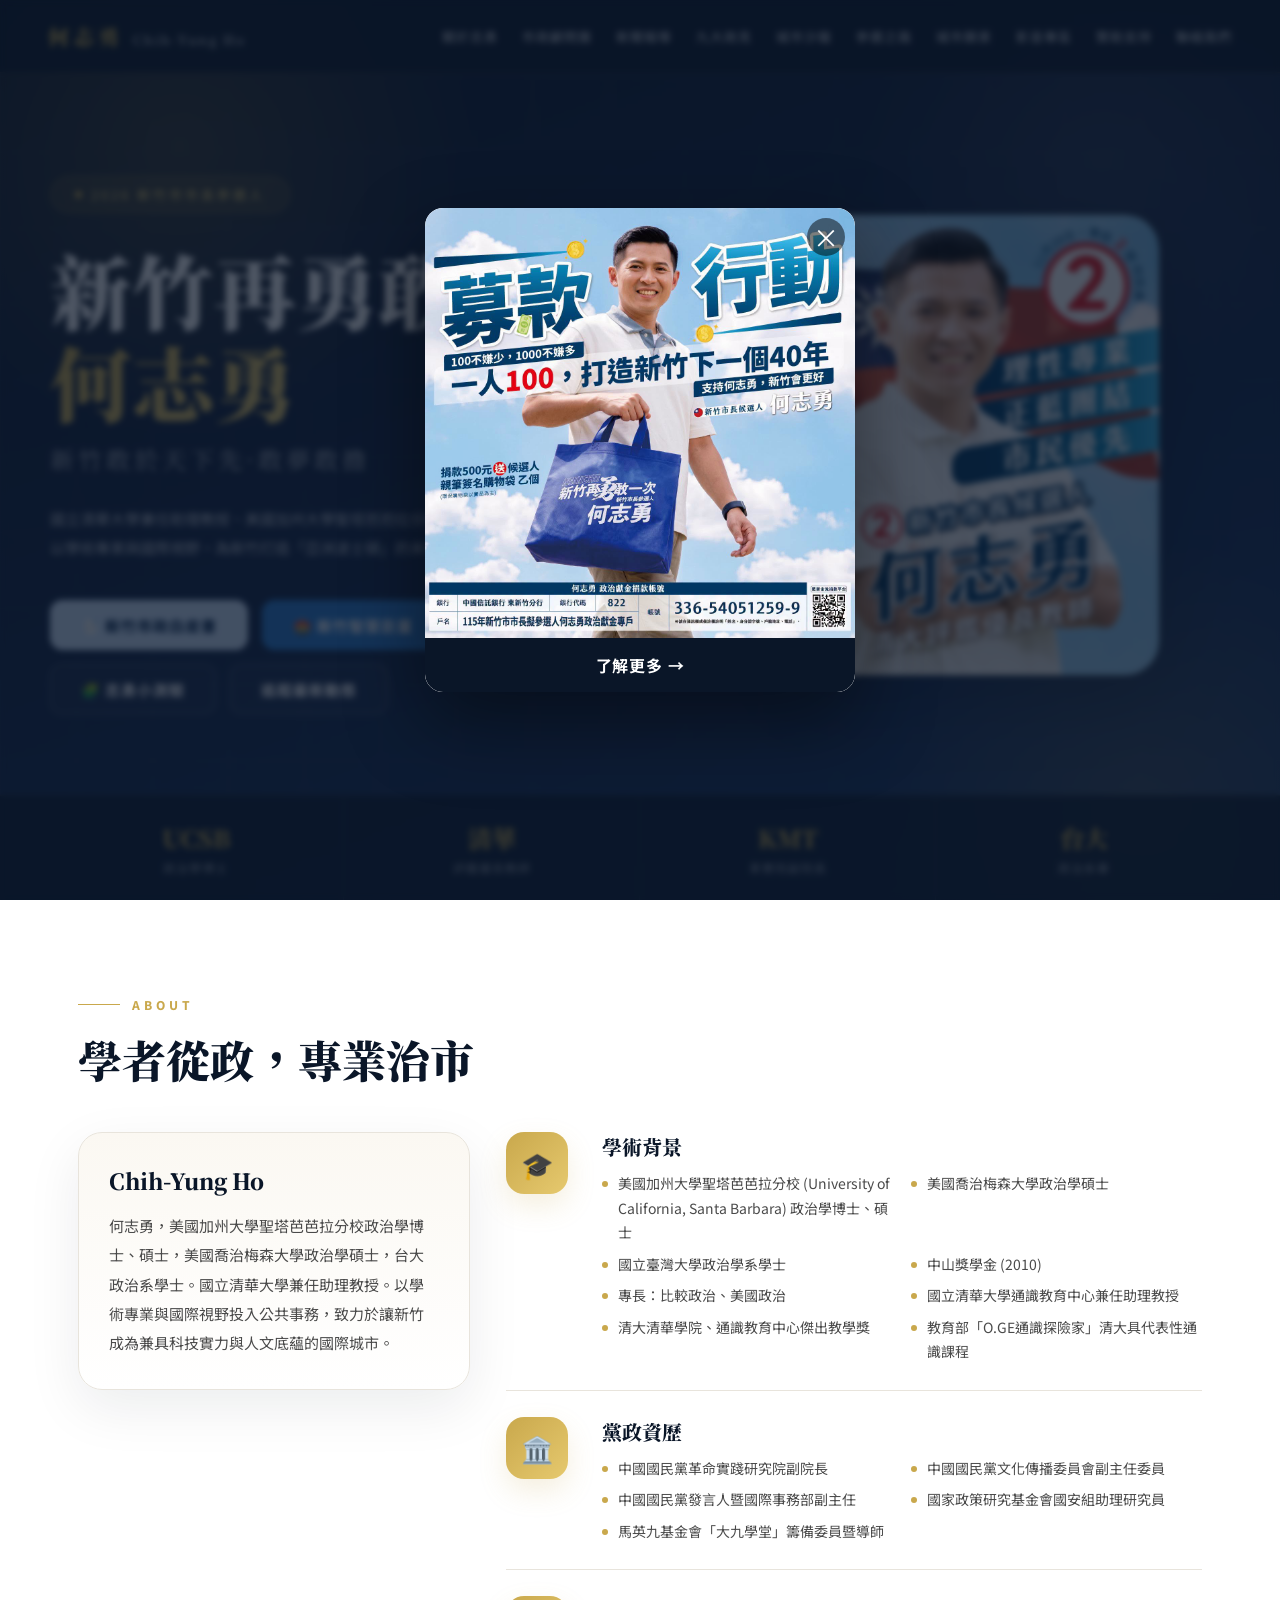
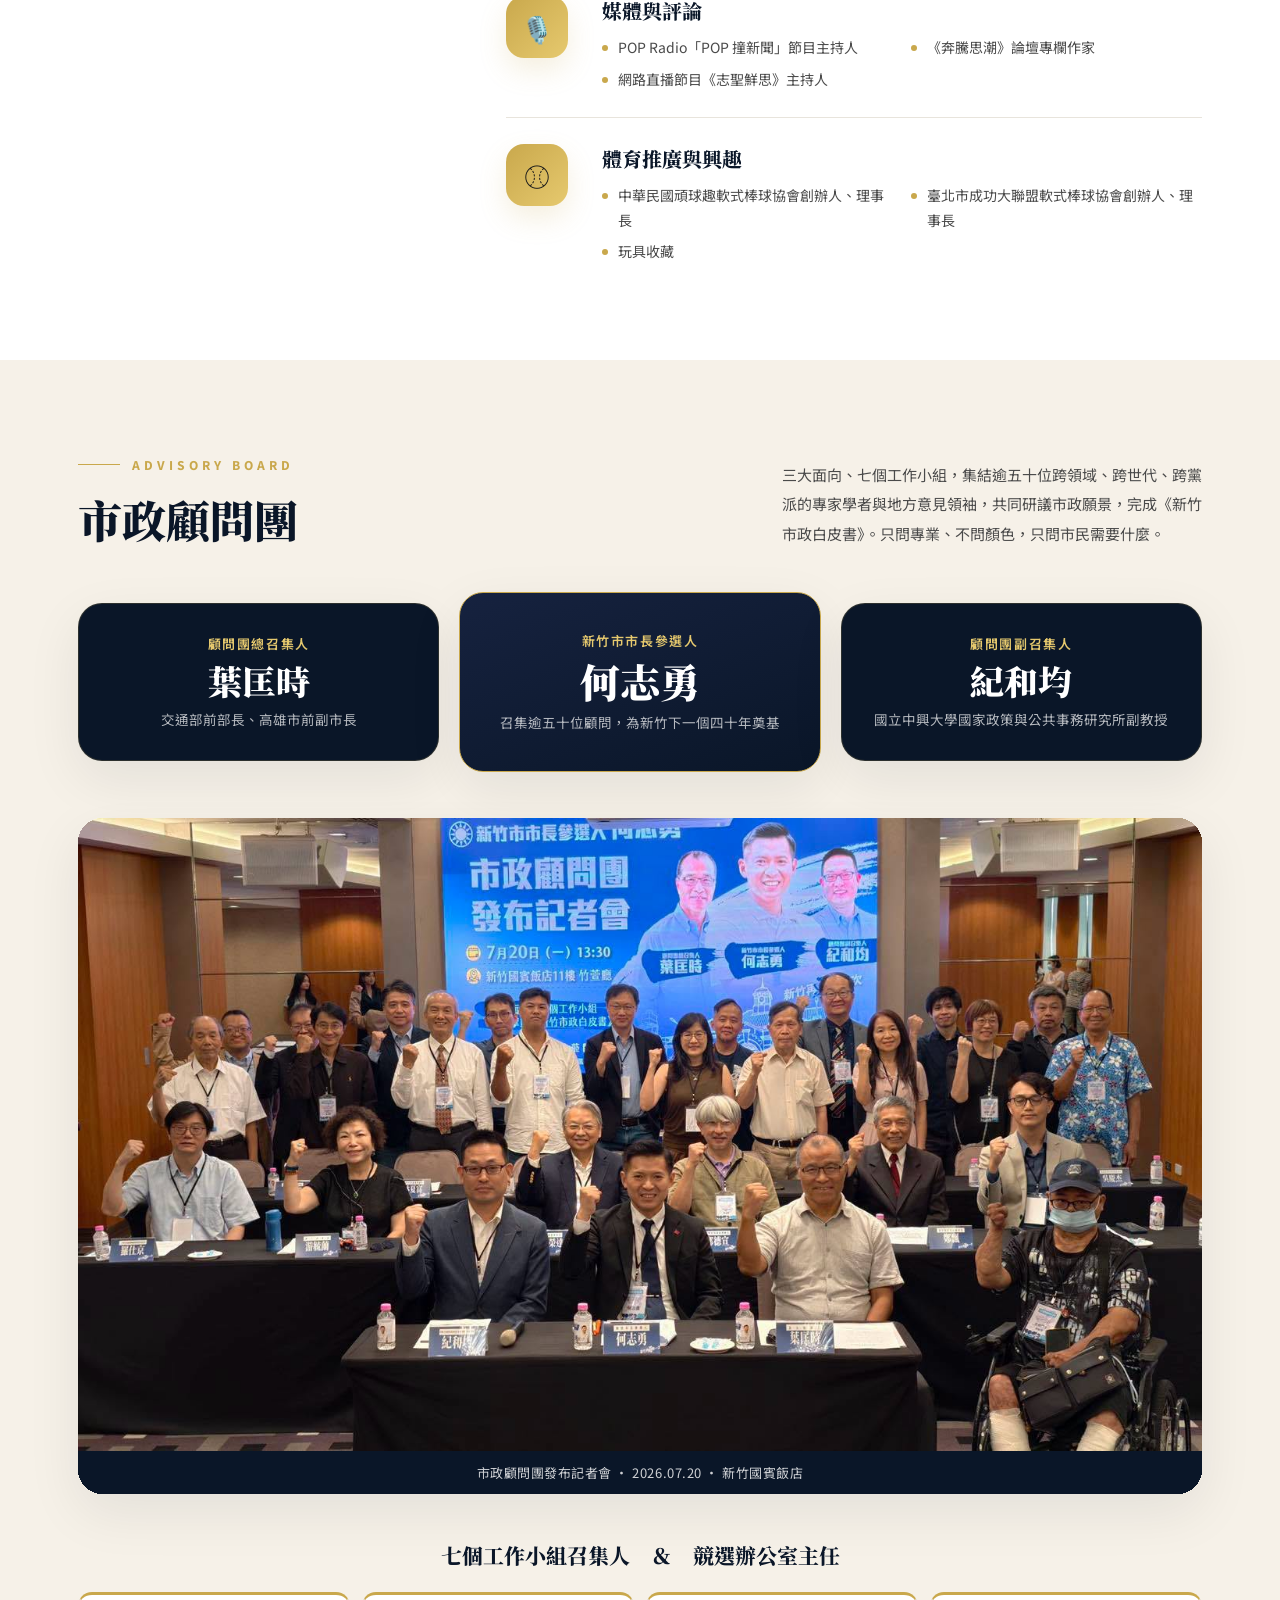
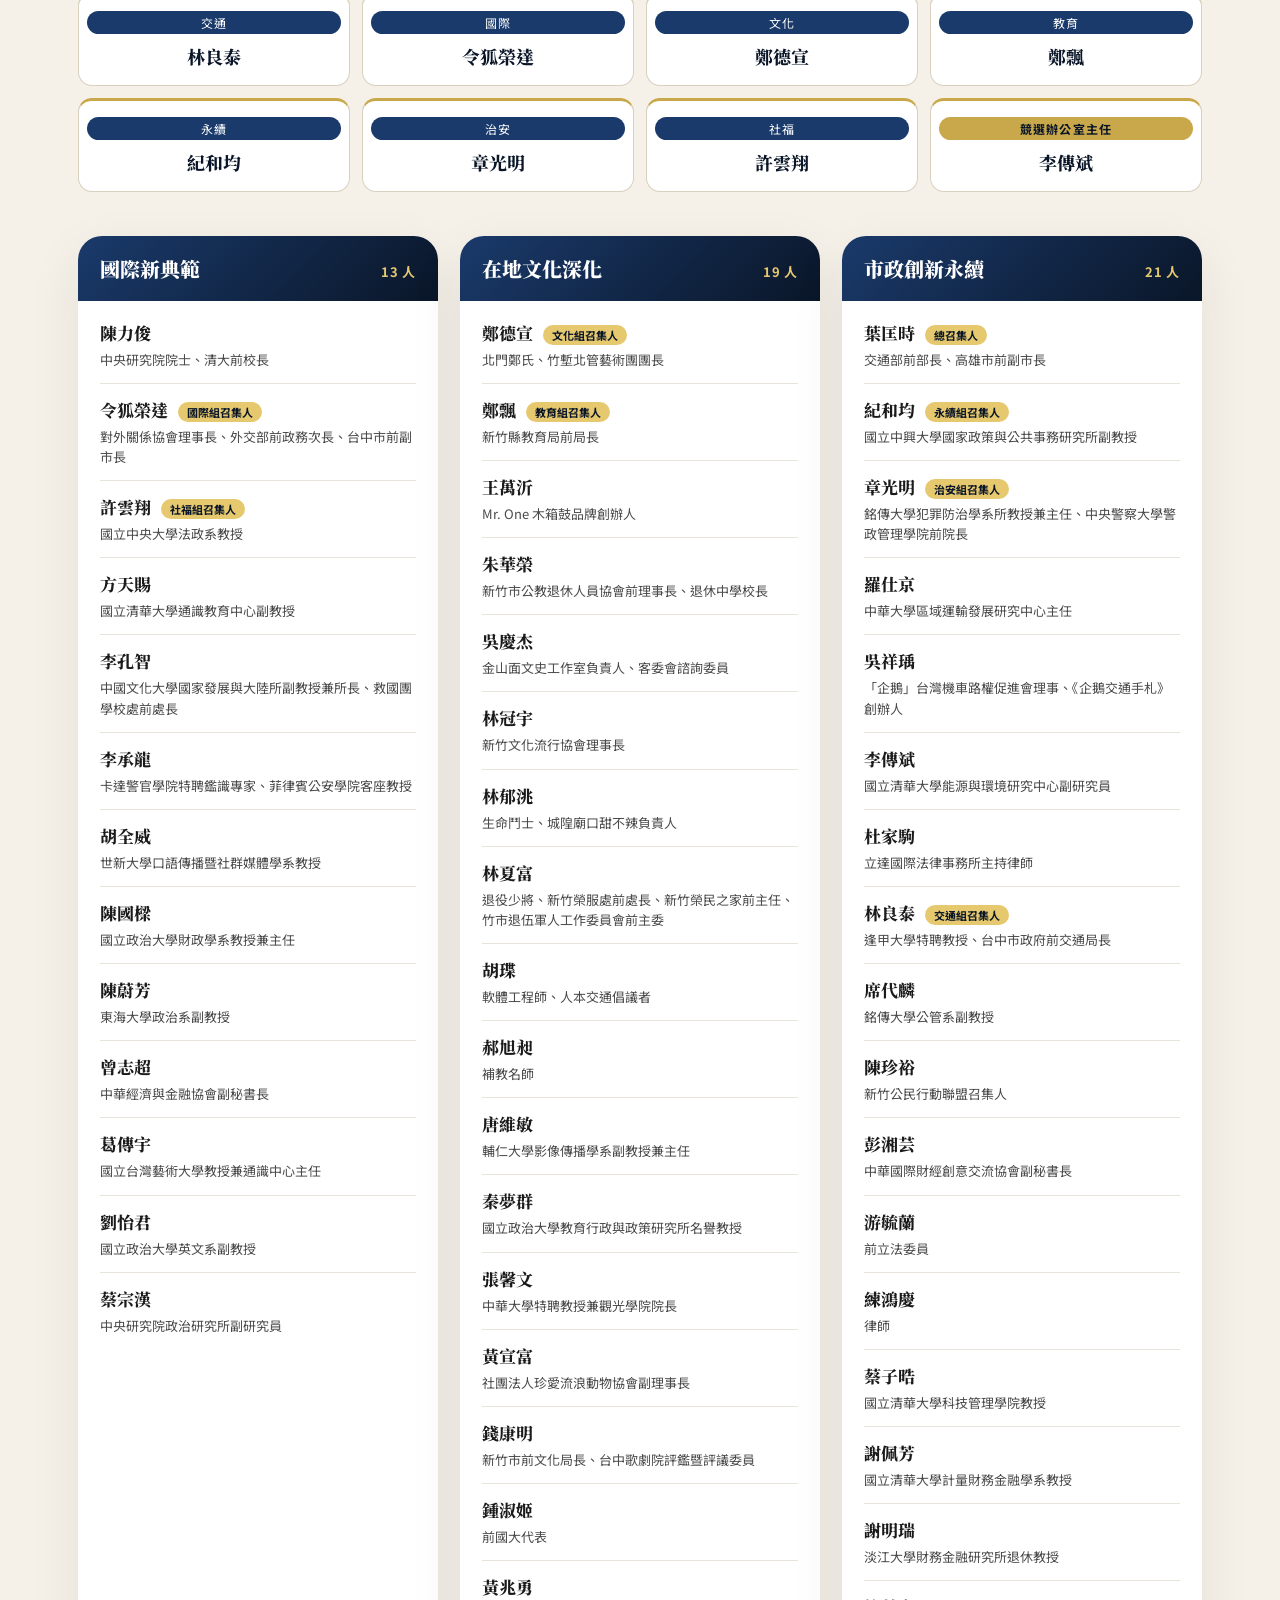
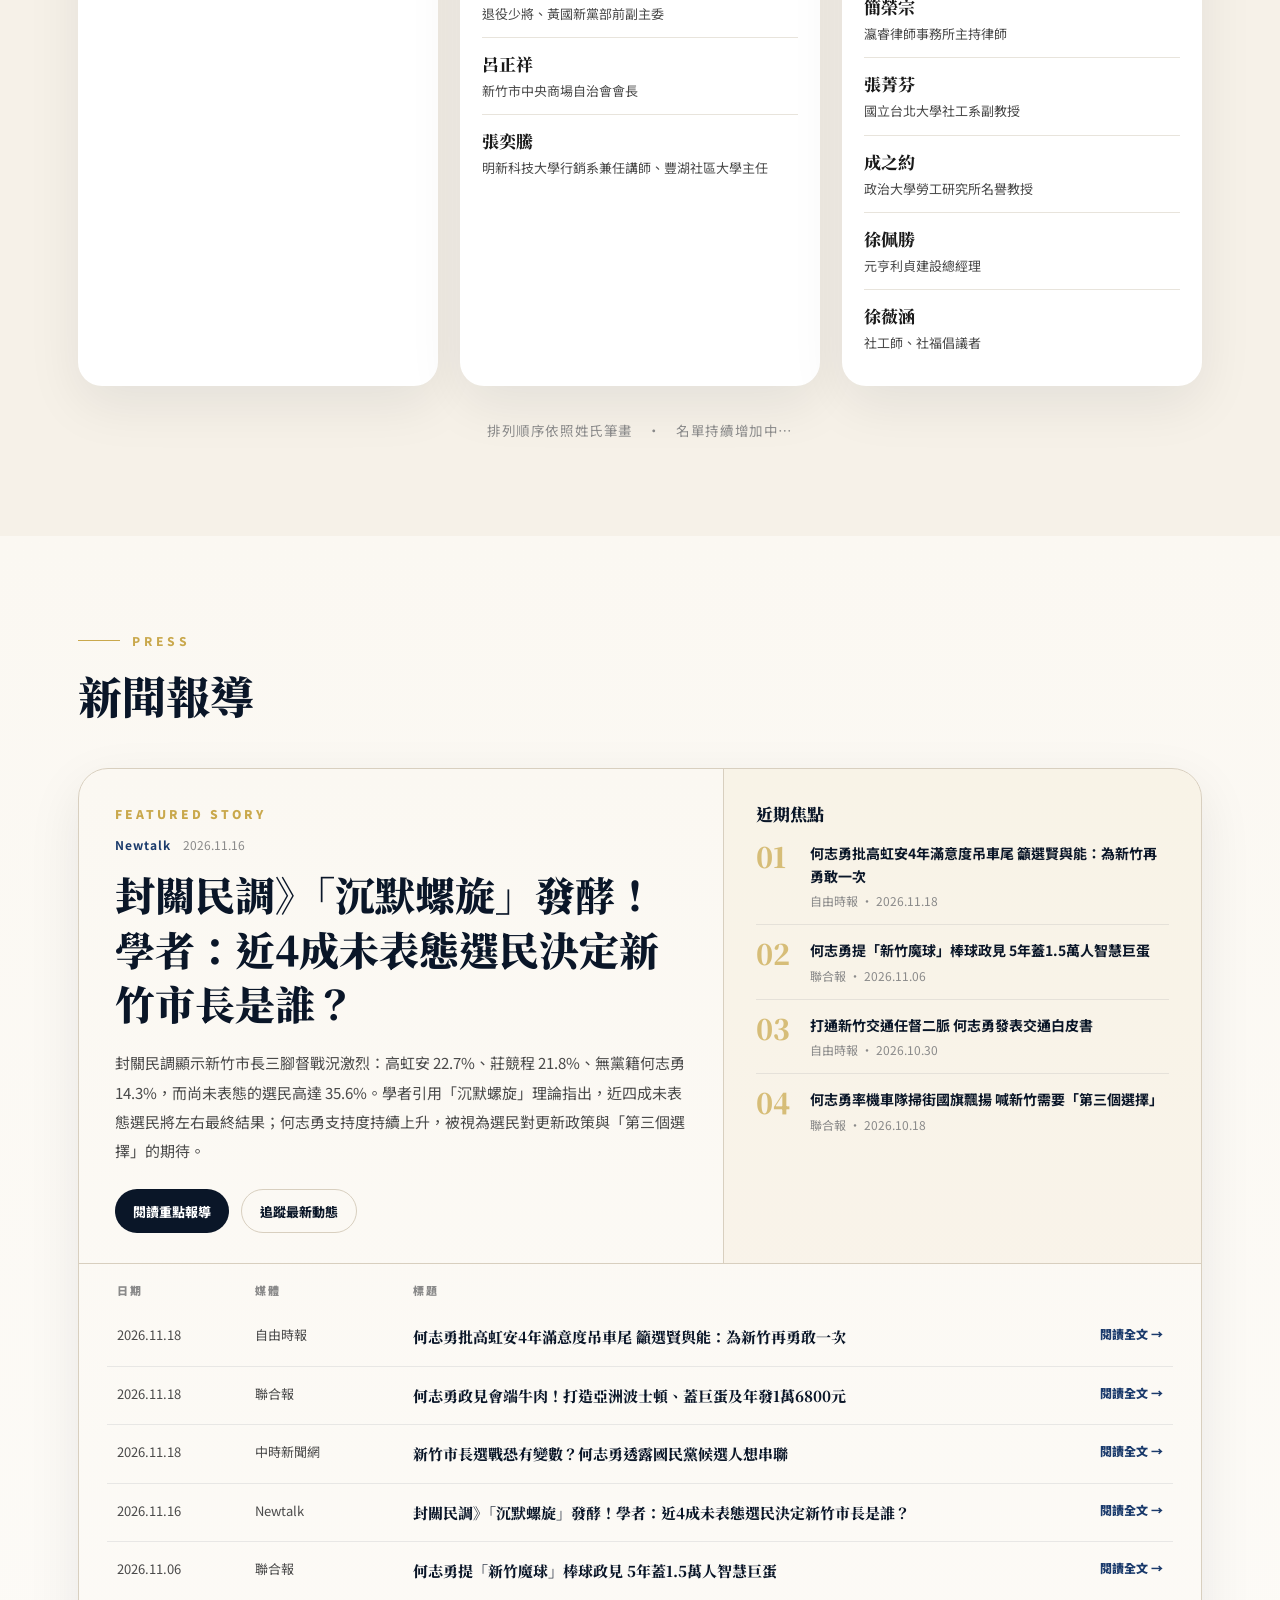
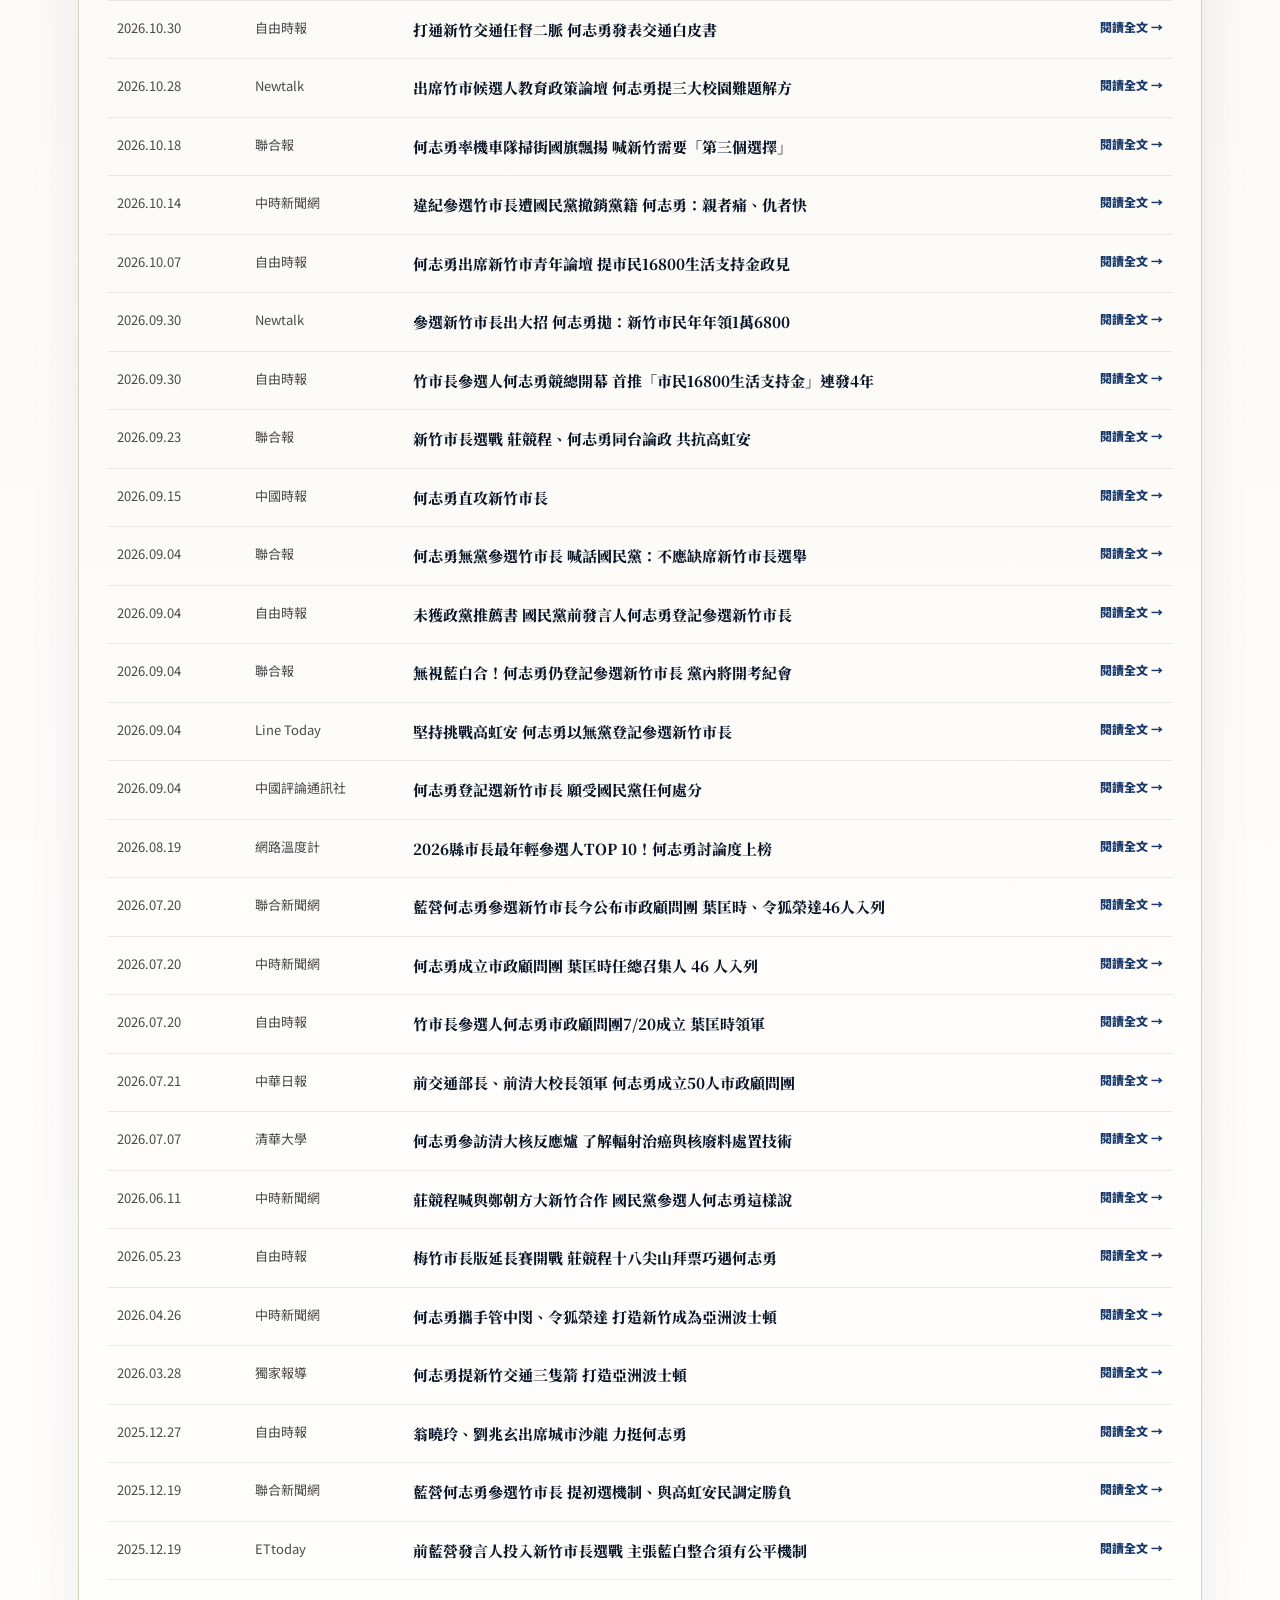
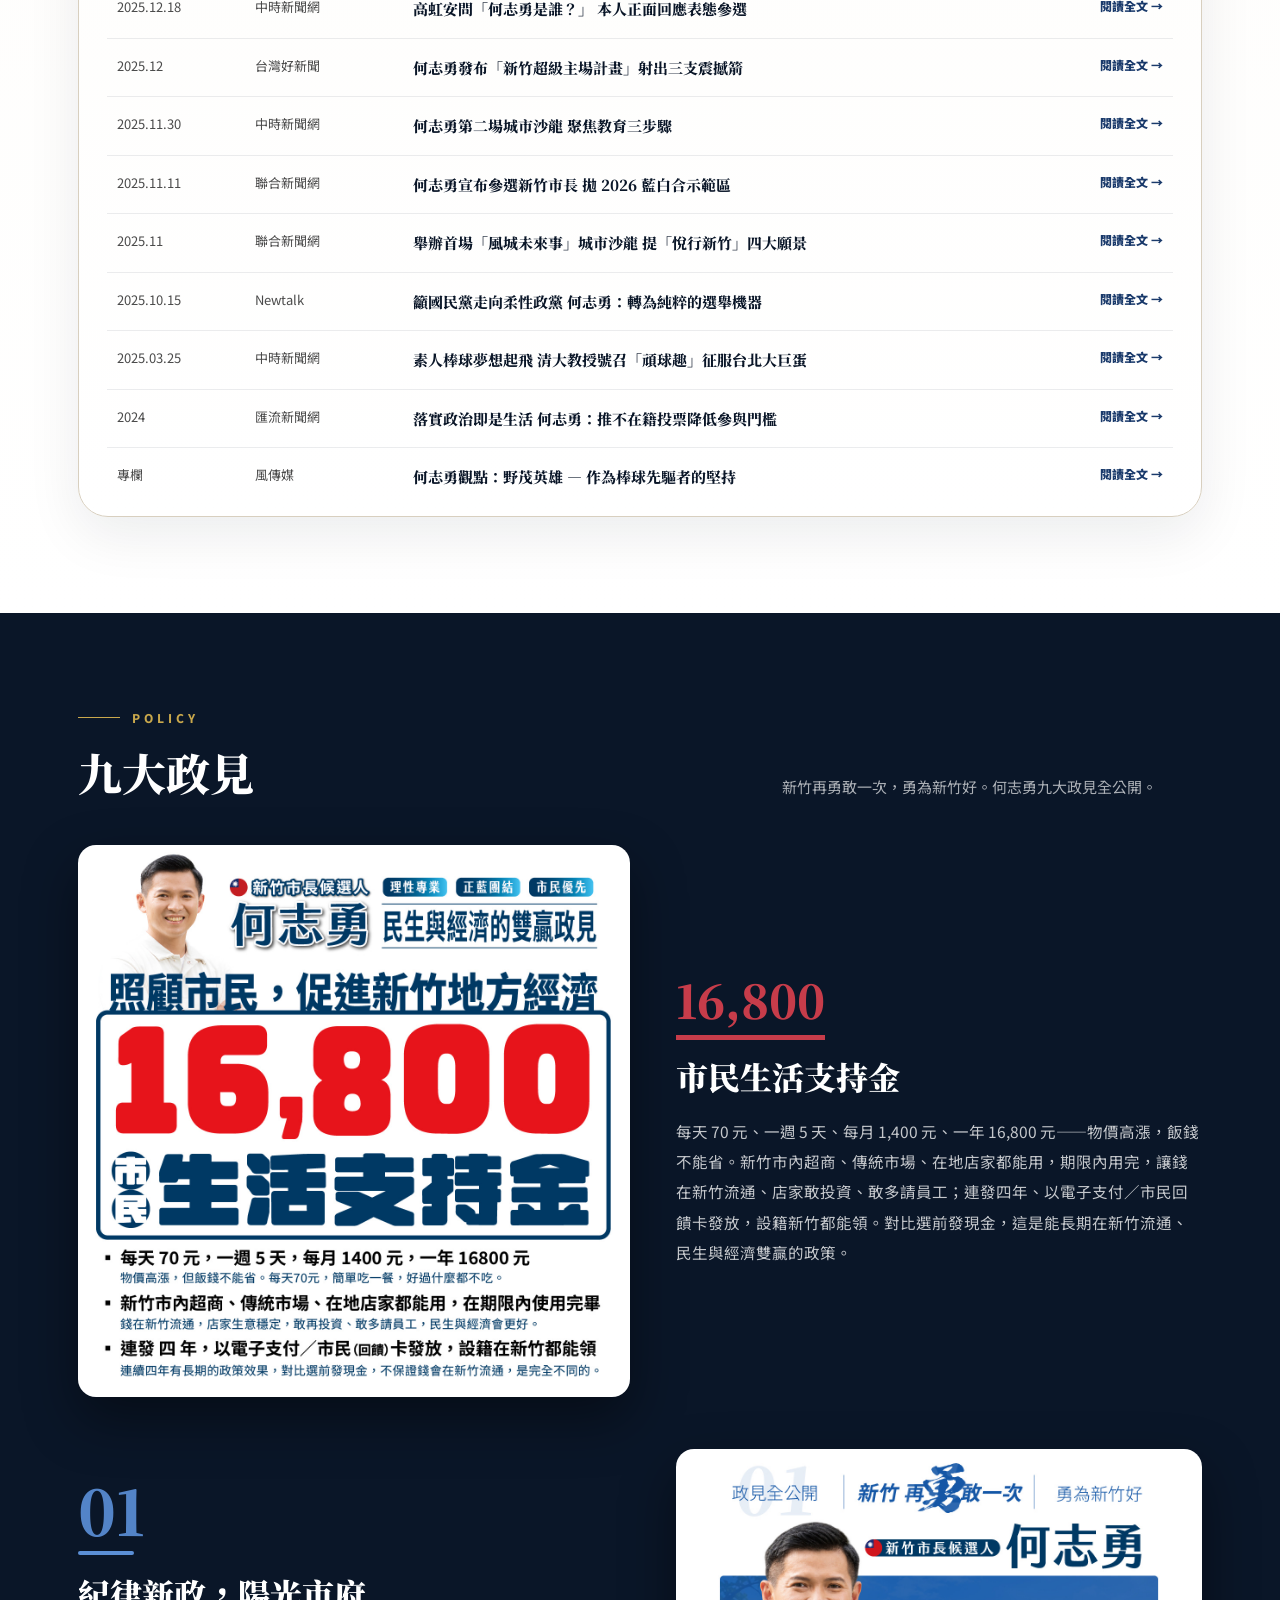
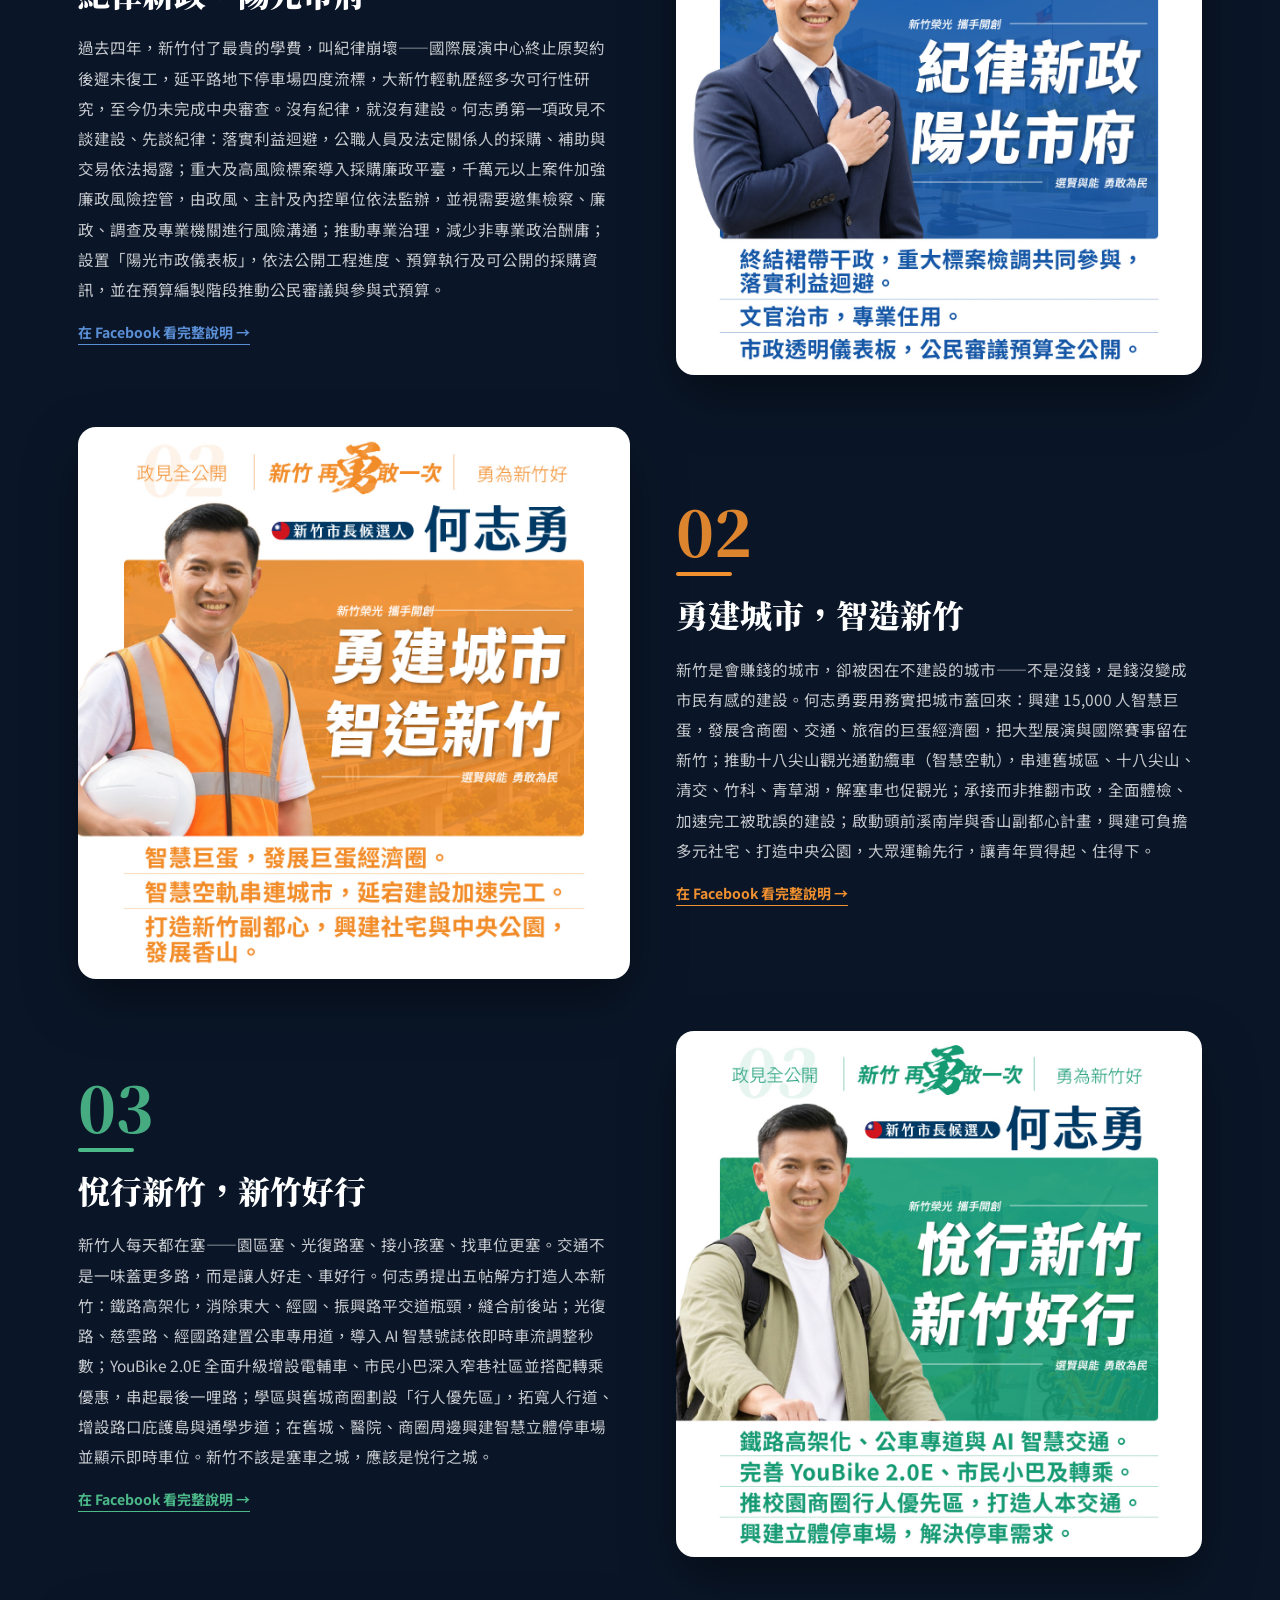
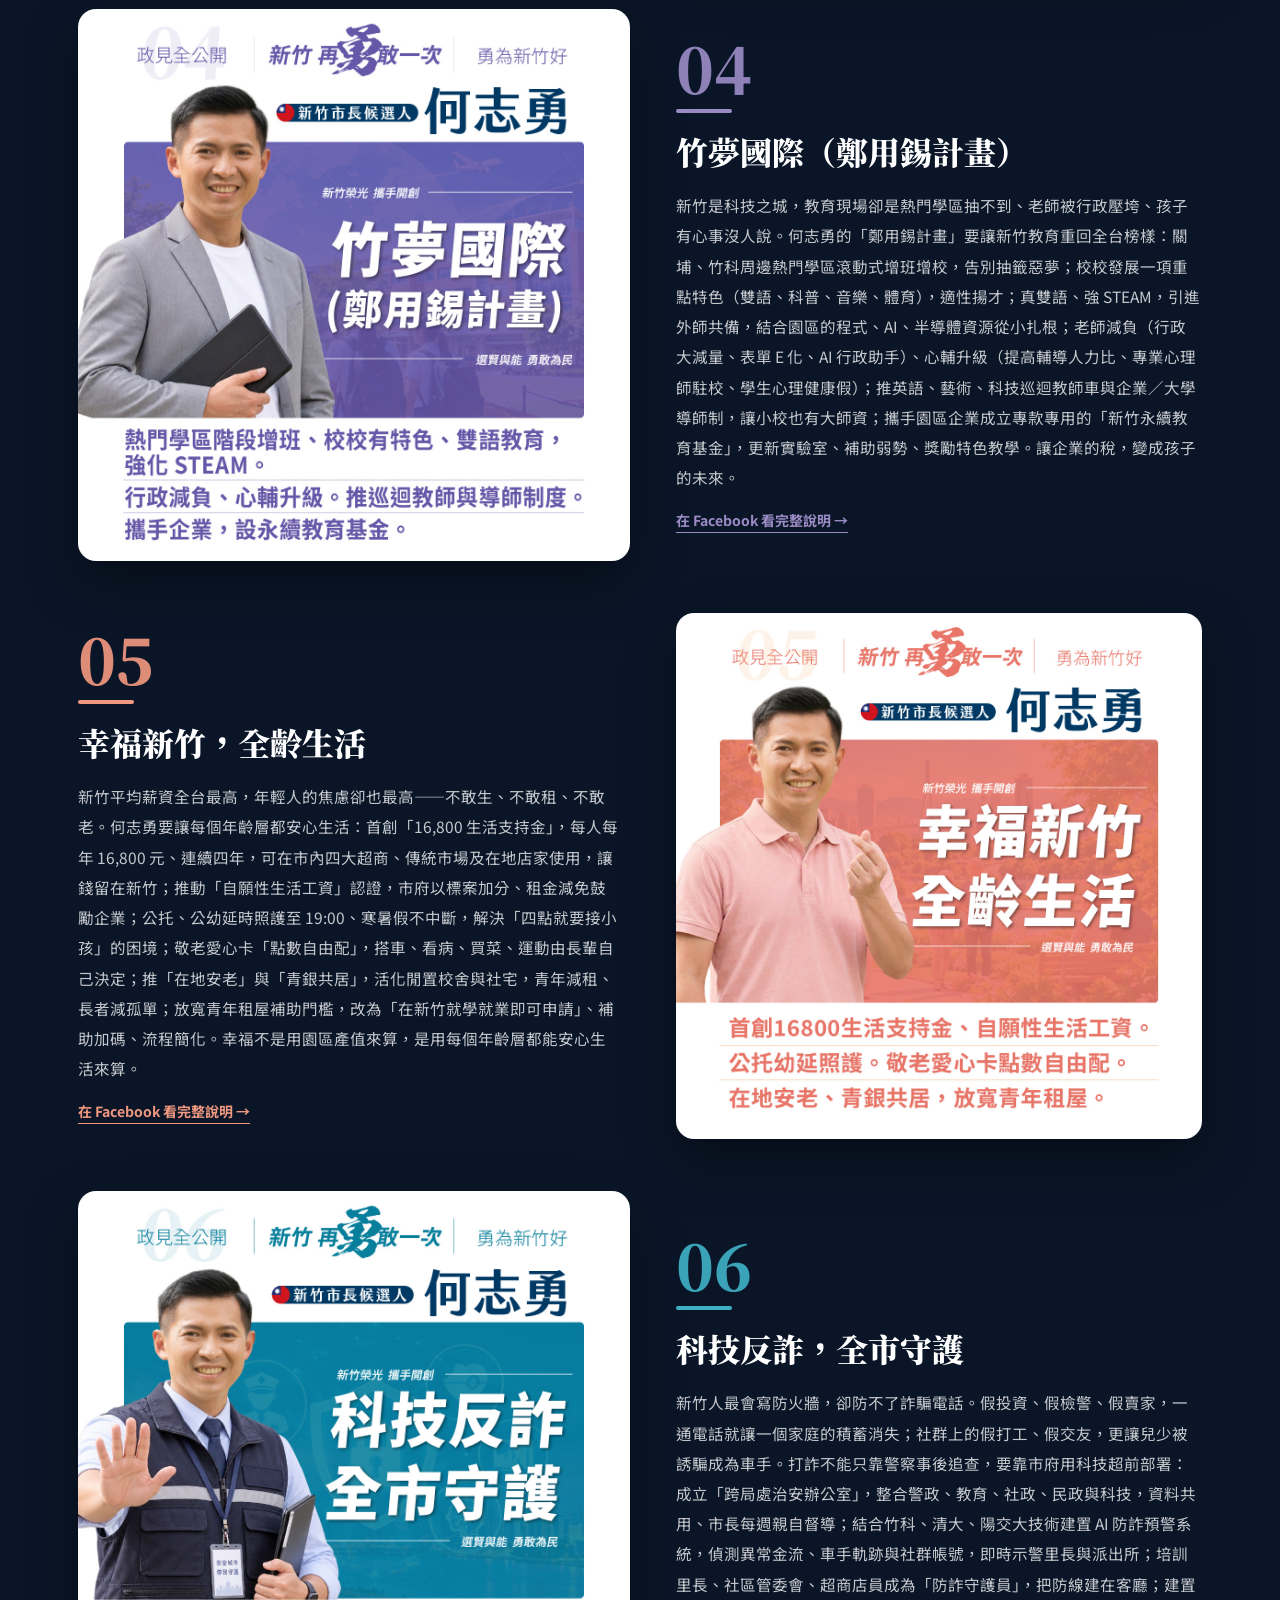
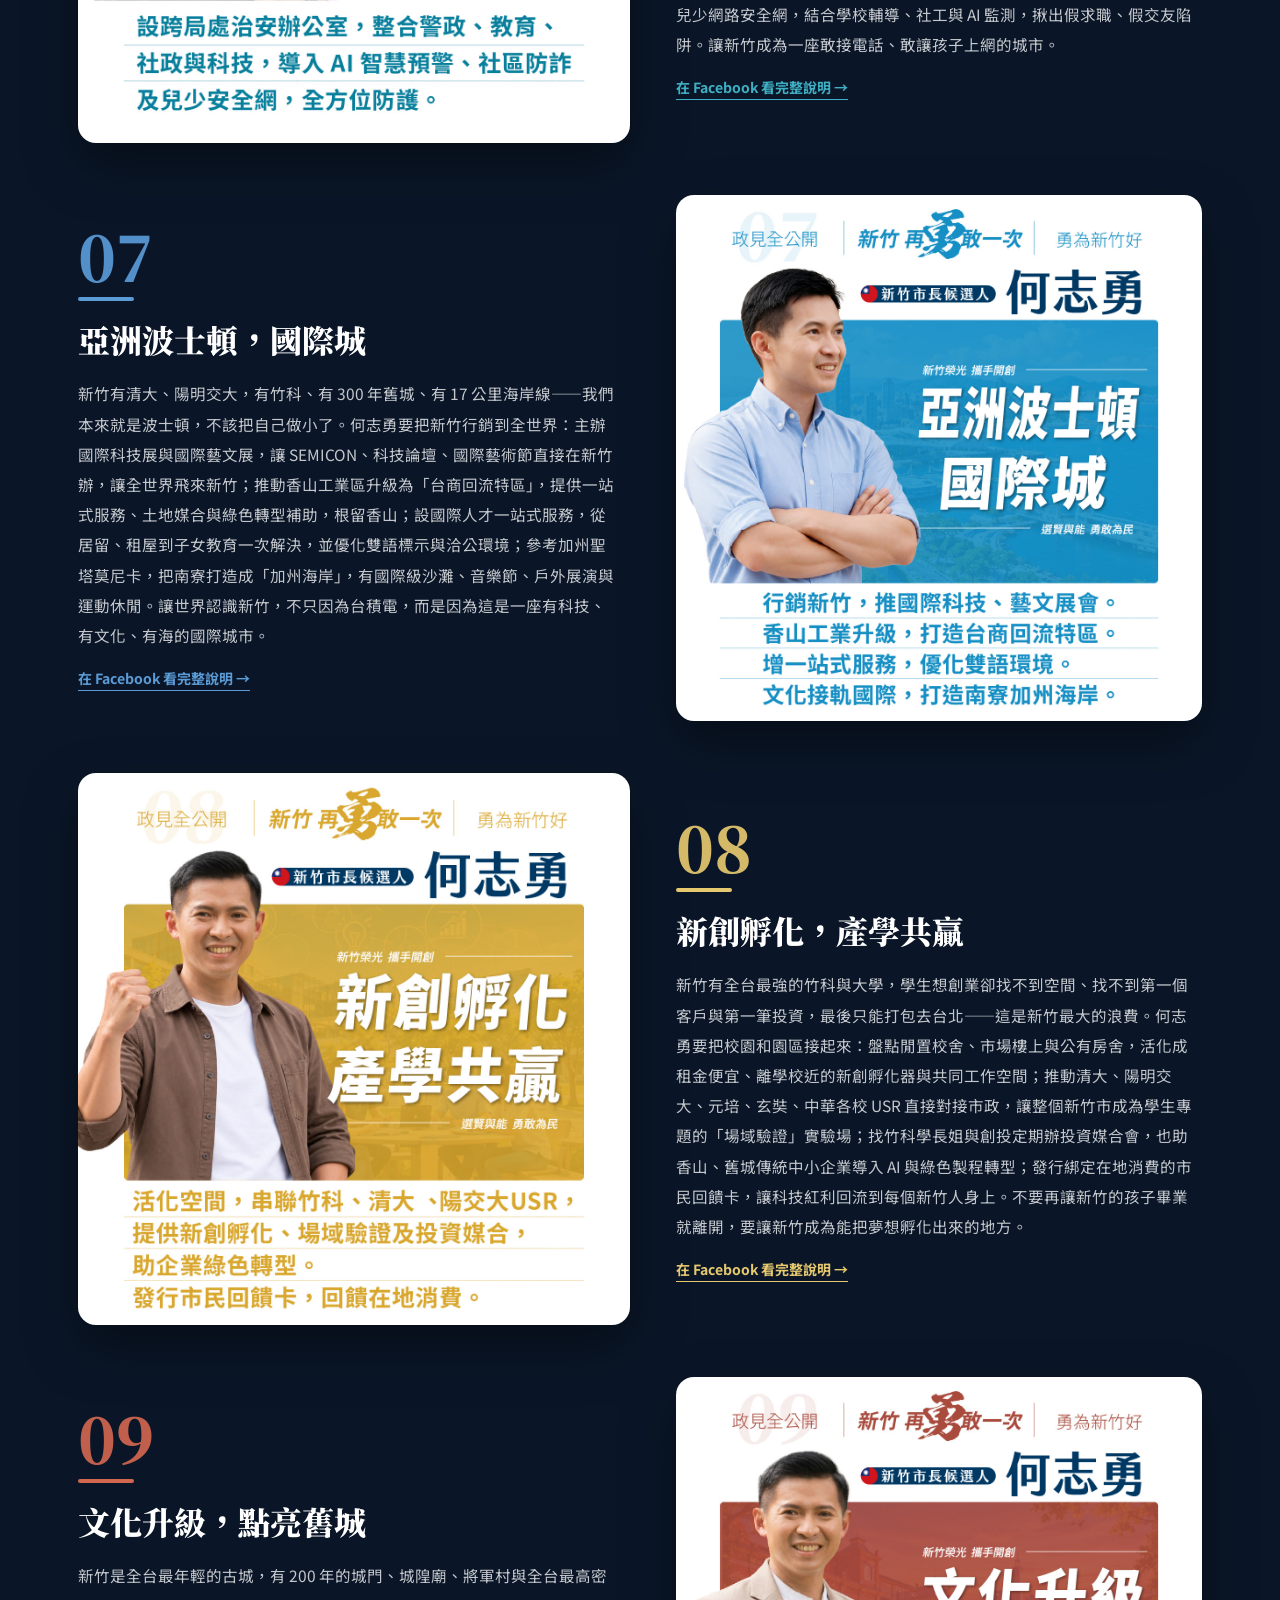
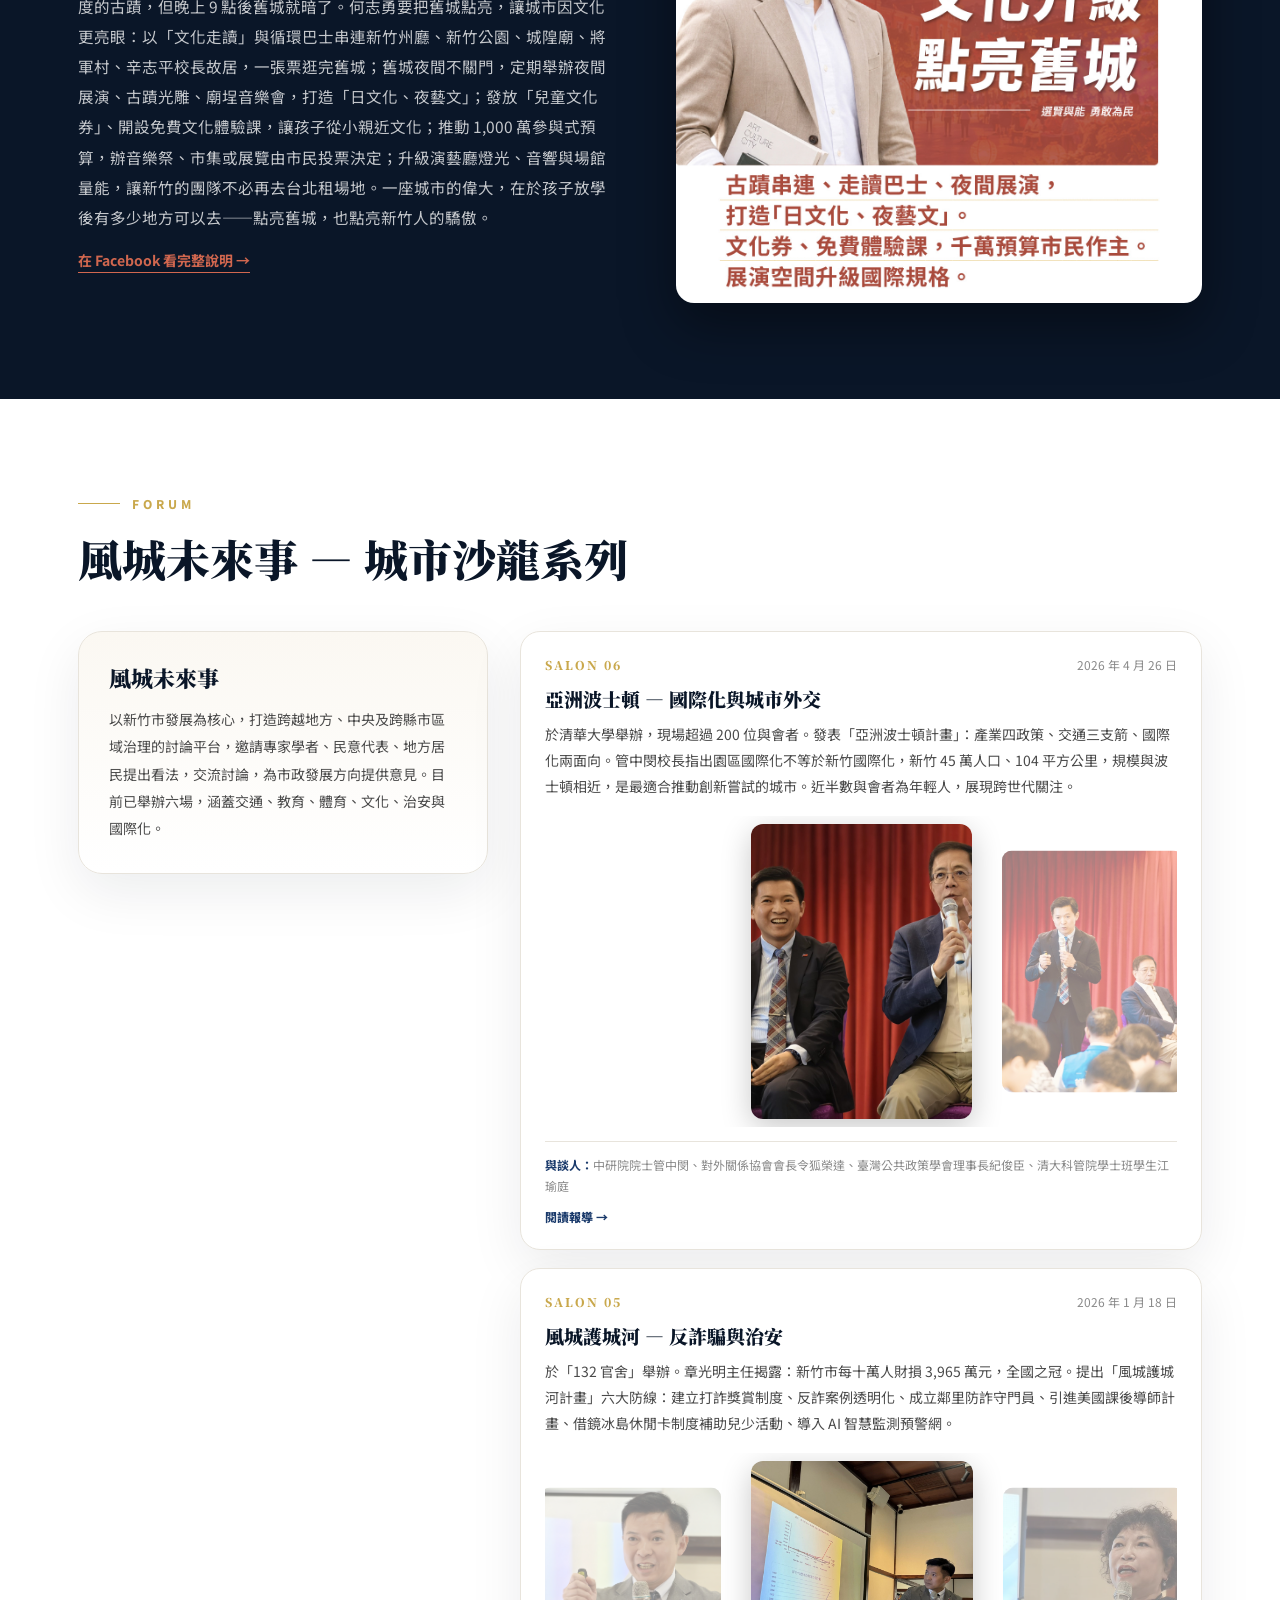
==== commit 7225d2ef: "Restore press-title class; add three 11/18 news items, feature LTN story Co-Authored-By: Claude Opus" ====
--- a/index.html
+++ b/index.html
@@ -358,32 +358,32 @@
         <aside class="press-side">
           <h3 class="sf">近期焦點</h3>
           <div class="news-highlights">
+            <a class="highlight-item" href="https://news.ltn.com.tw/news/politics/breakingnews/5645246" target="_blank" rel="noreferrer">
+              <span class="highlight-no sf">01</span>
+              <span>
+                <strong>何志勇批高虹安4年滿意度吊車尾 籲選賢與能：為新竹再勇敢一次</strong>
+                <em>自由時報 · 2026.11.18</em>
+              </span>
+            </a>
             <a class="highlight-item" href="https://udn.com/news/story/124652/9862161" target="_blank" rel="noreferrer">
-              <span class="highlight-no sf">01</span>
+              <span class="highlight-no sf">02</span>
               <span>
                 <strong>何志勇提「新竹魔球」棒球政見 5年蓋1.5萬人智慧巨蛋</strong>
                 <em>聯合報 · 2026.11.06</em>
               </span>
             </a>
             <a class="highlight-item" href="https://news.ltn.com.tw/news/politics/breakingnews/5624020" target="_blank" rel="noreferrer">
-              <span class="highlight-no sf">02</span>
+              <span class="highlight-no sf">03</span>
               <span>
                 <strong>打通新竹交通任督二脈 何志勇發表交通白皮書</strong>
                 <em>自由時報 · 2026.10.30</em>
               </span>
             </a>
             <a class="highlight-item" href="https://udn.com/news/story/124652/9821689" target="_blank" rel="noreferrer">
-              <span class="highlight-no sf">03</span>
+              <span class="highlight-no sf">04</span>
               <span>
                 <strong>何志勇率機車隊掃街國旗飄揚 喊新竹需要「第三個選擇」</strong>
                 <em>聯合報 · 2026.10.18</em>
-              </span>
-            </a>
-            <a class="highlight-item" href="https://www.chinatimes.com/realtimenews/20261014004335-260407" target="_blank" rel="noreferrer">
-              <span class="highlight-no sf">04</span>
-              <span>
-                <strong>違紀參選竹市長遭國民黨撤銷黨籍 何志勇：親者痛、仇者快</strong>
-                <em>中時新聞網 · 2026.10.14</em>
               </span>
             </a>
           </div>
@@ -398,6 +398,24 @@
         </div>
         <div class="press-list">
           <!-- 新增的最新新聞置於列表最上方 -->
+          <a class="press-row fade-in" style="transition-delay:0.00s" href="https://news.ltn.com.tw/news/politics/breakingnews/5645246" target="_blank" rel="noreferrer">
+            <span class="press-date">2026.11.18</span>
+            <span class="press-source">自由時報</span>
+            <span class="press-title sf">何志勇批高虹安4年滿意度吊車尾 籲選賢與能：為新竹再勇敢一次</span>
+            <span class="press-go">閱讀全文 →</span>
+          </a>
+          <a class="press-row fade-in" style="transition-delay:0.00s" href="https://udn.com/news/story/124652/9886787" target="_blank" rel="noreferrer">
+            <span class="press-date">2026.11.18</span>
+            <span class="press-source">聯合報</span>
+            <span class="press-title sf">何志勇政見會端牛肉！打造亞洲波士頓、蓋巨蛋及年發1萬6800元</span>
+            <span class="press-go">閱讀全文 →</span>
+          </a>
+          <a class="press-row fade-in" style="transition-delay:0.00s" href="https://www.chinatimes.com/realtimenews/20261118003067-260407" target="_blank" rel="noreferrer">
+            <span class="press-date">2026.11.18</span>
+            <span class="press-source">中時新聞網</span>
+            <span class="press-title sf">新竹市長選戰恐有變數？何志勇透露國民黨候選人想串聯</span>
+            <span class="press-go">閱讀全文 →</span>
+          </a>
           <a class="press-row fade-in" style="transition-delay:0.00s" href="https://newtalk.tw/news/view/2026-11-16/1071439" target="_blank" rel="noreferrer">
             <span class="press-date">2026.11.16</span>
             <span class="press-source">Newtalk</span>
@@ -612,7 +630,7 @@
           <a class="press-row fade-in" style="transition-delay:0.24s" href="https://www.chinatimes.com/realtimenews/20250325002387-260403" target="_blank" rel="noreferrer">
             <span class="press-date">2025.03.25</span>
             <span class="press-source">中時新聞網</span>
-            <span class="press-key">素人棒球夢想起飛 清大教授號召「頑球趣」征服台北大巨蛋</span>
+            <span class="press-title sf">素人棒球夢想起飛 清大教授號召「頑球趣」征服台北大巨蛋</span>
             <span class="press-go">閱讀全文 →</span>
           </a>
           <a class="press-row fade-in" style="transition-delay:0.26s" href="https://cnews.com.tw/235240210a01/" target="_blank" rel="noreferrer">
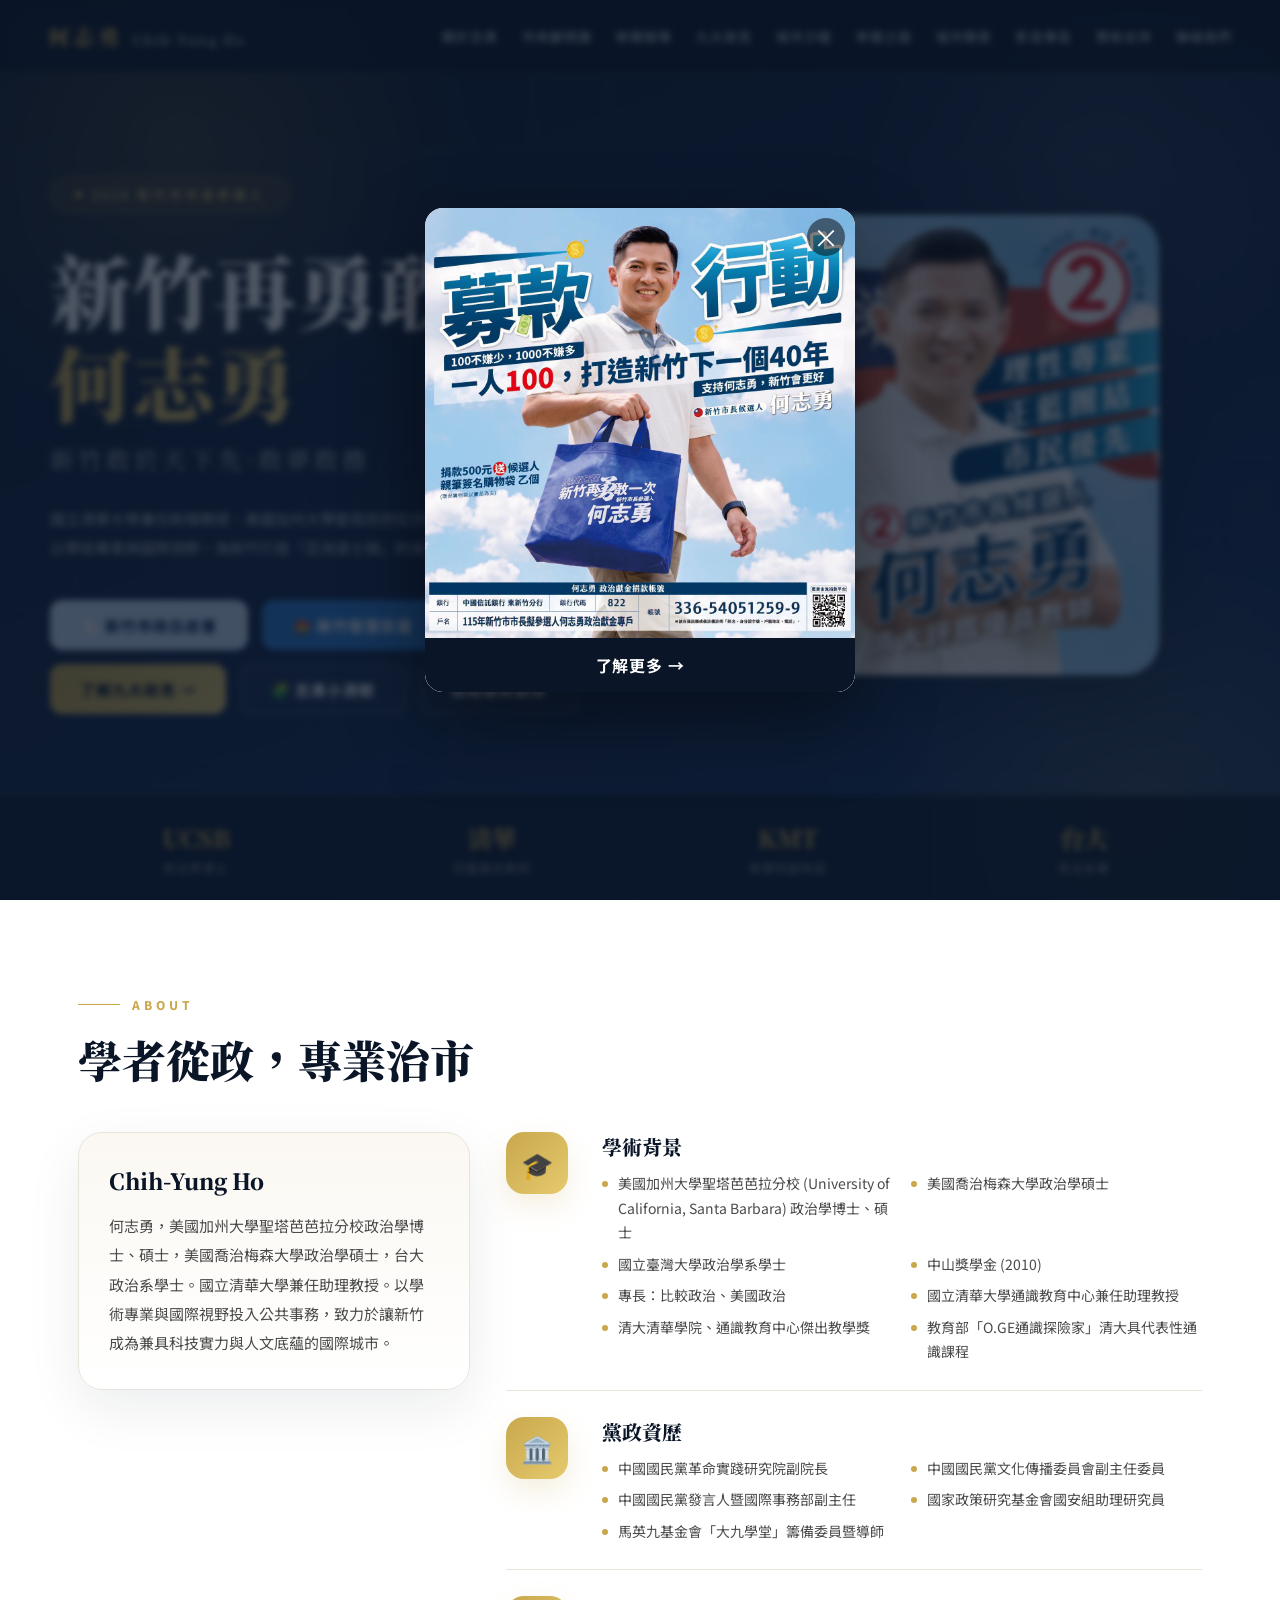
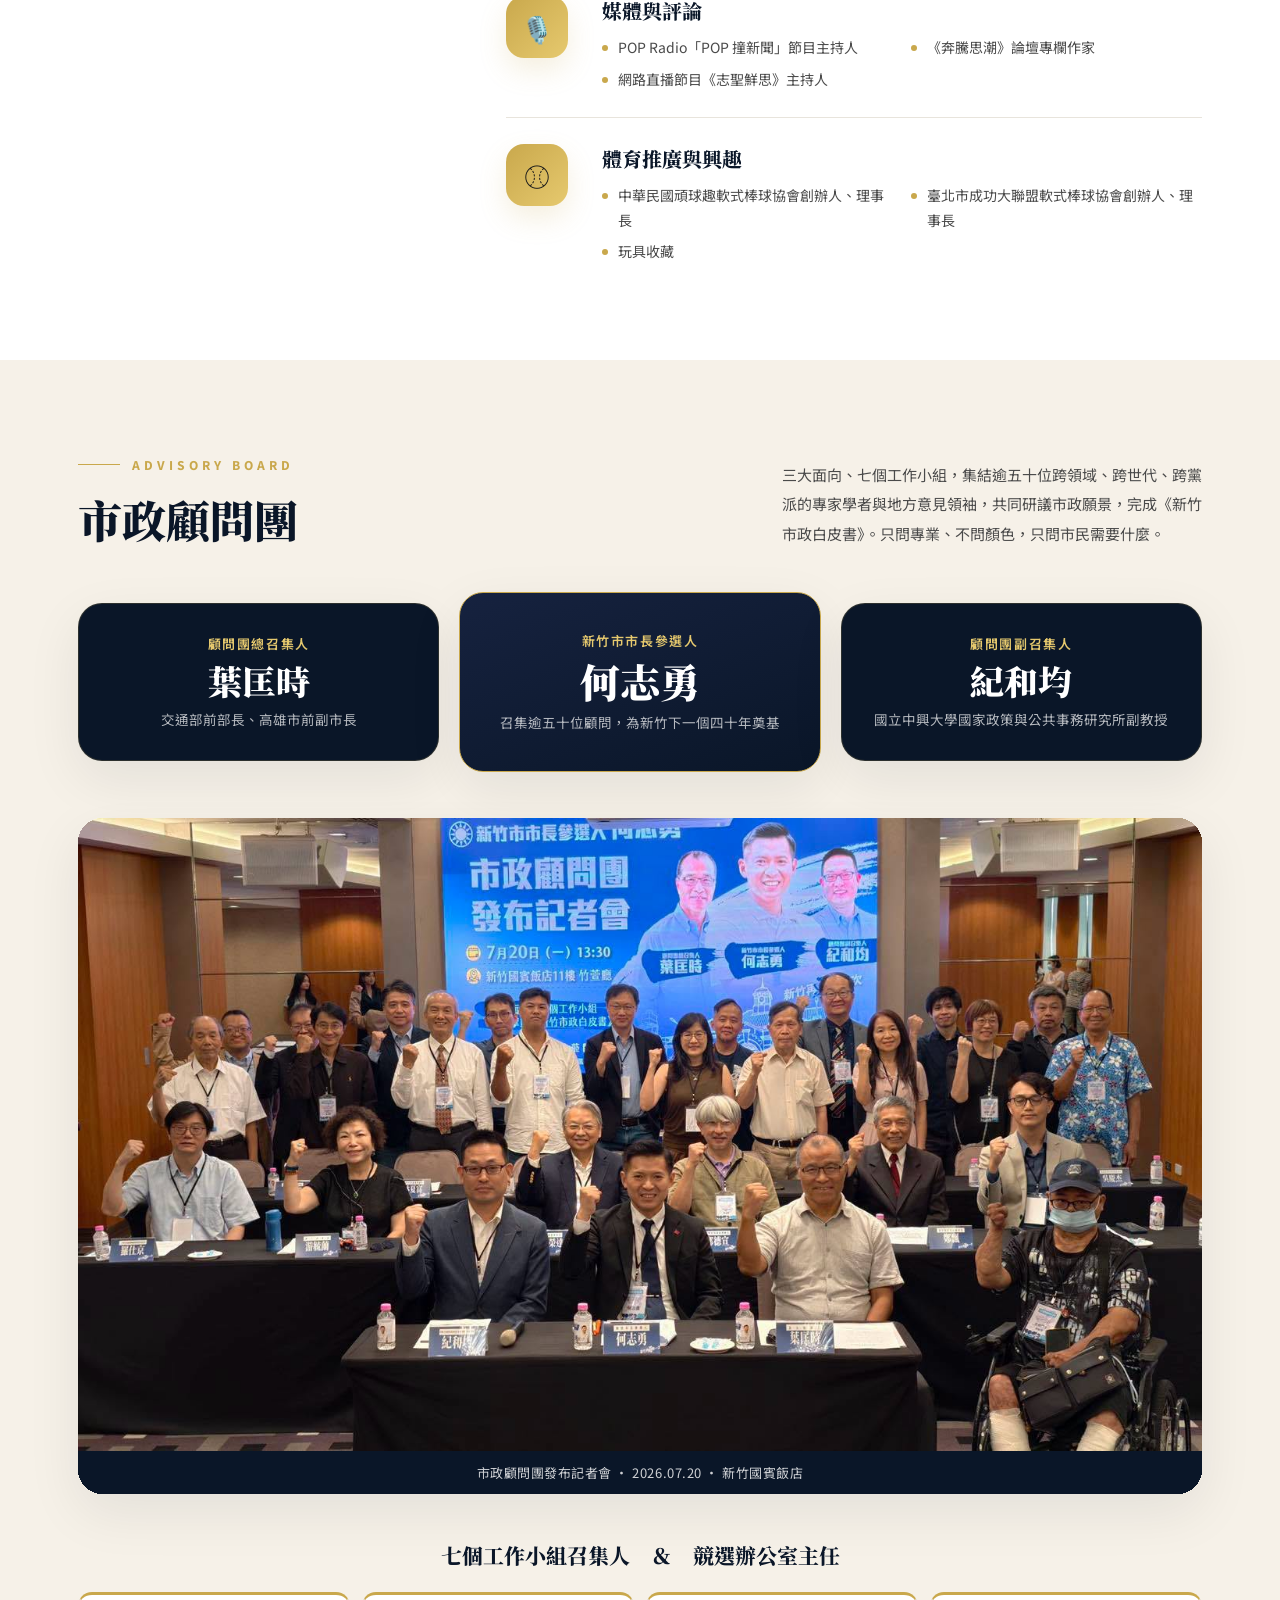
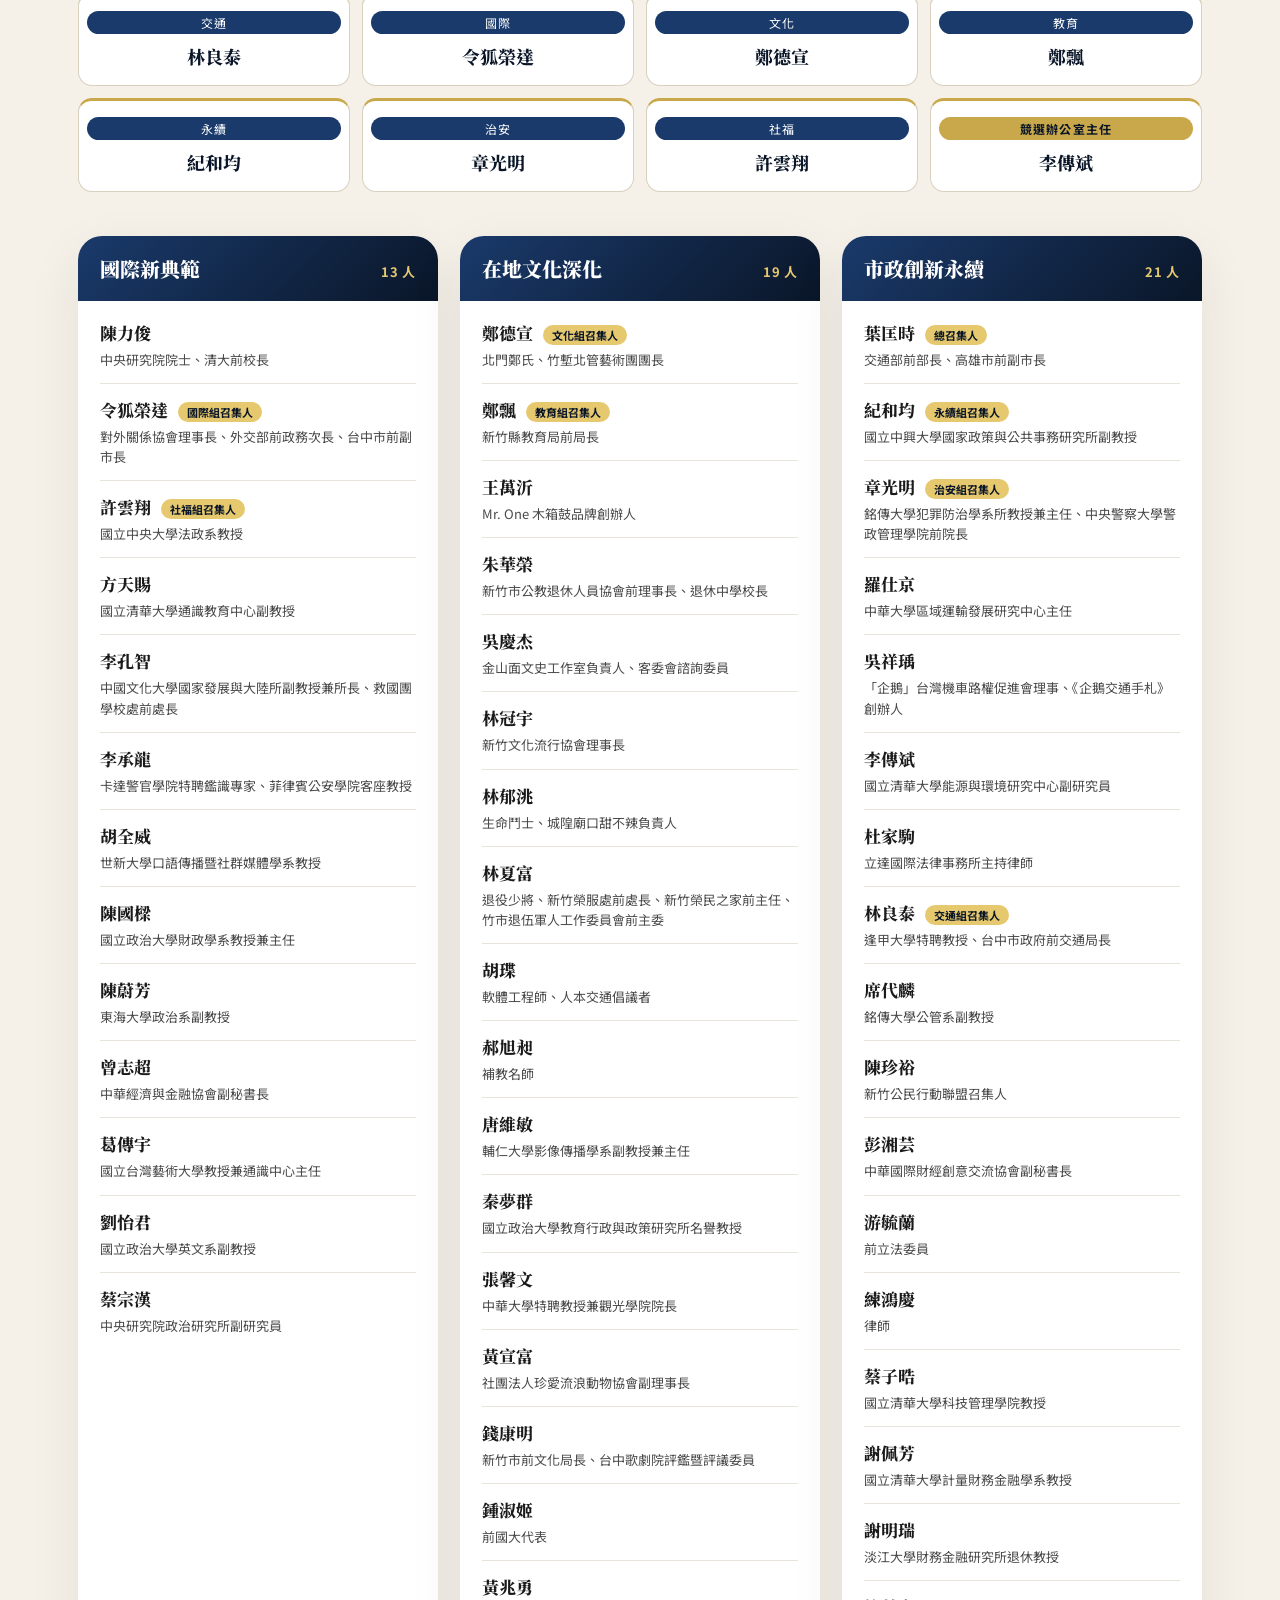
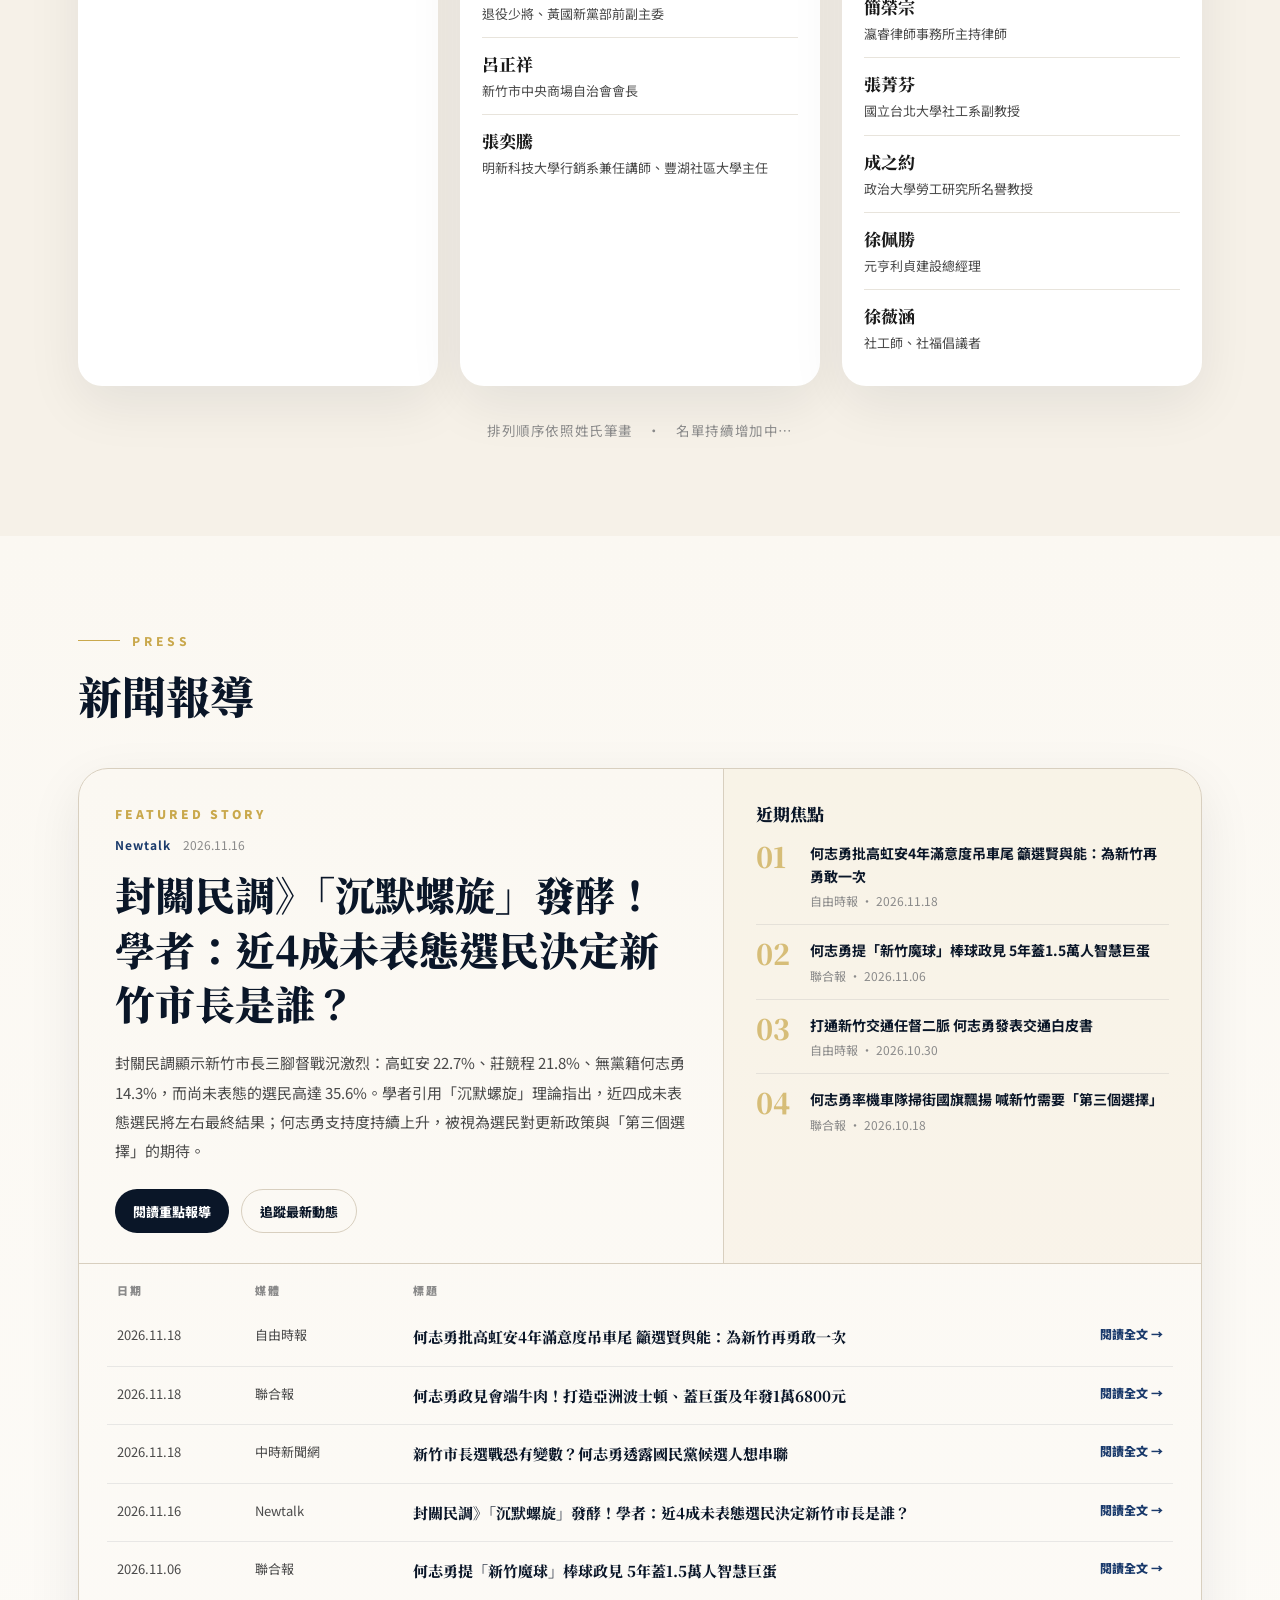
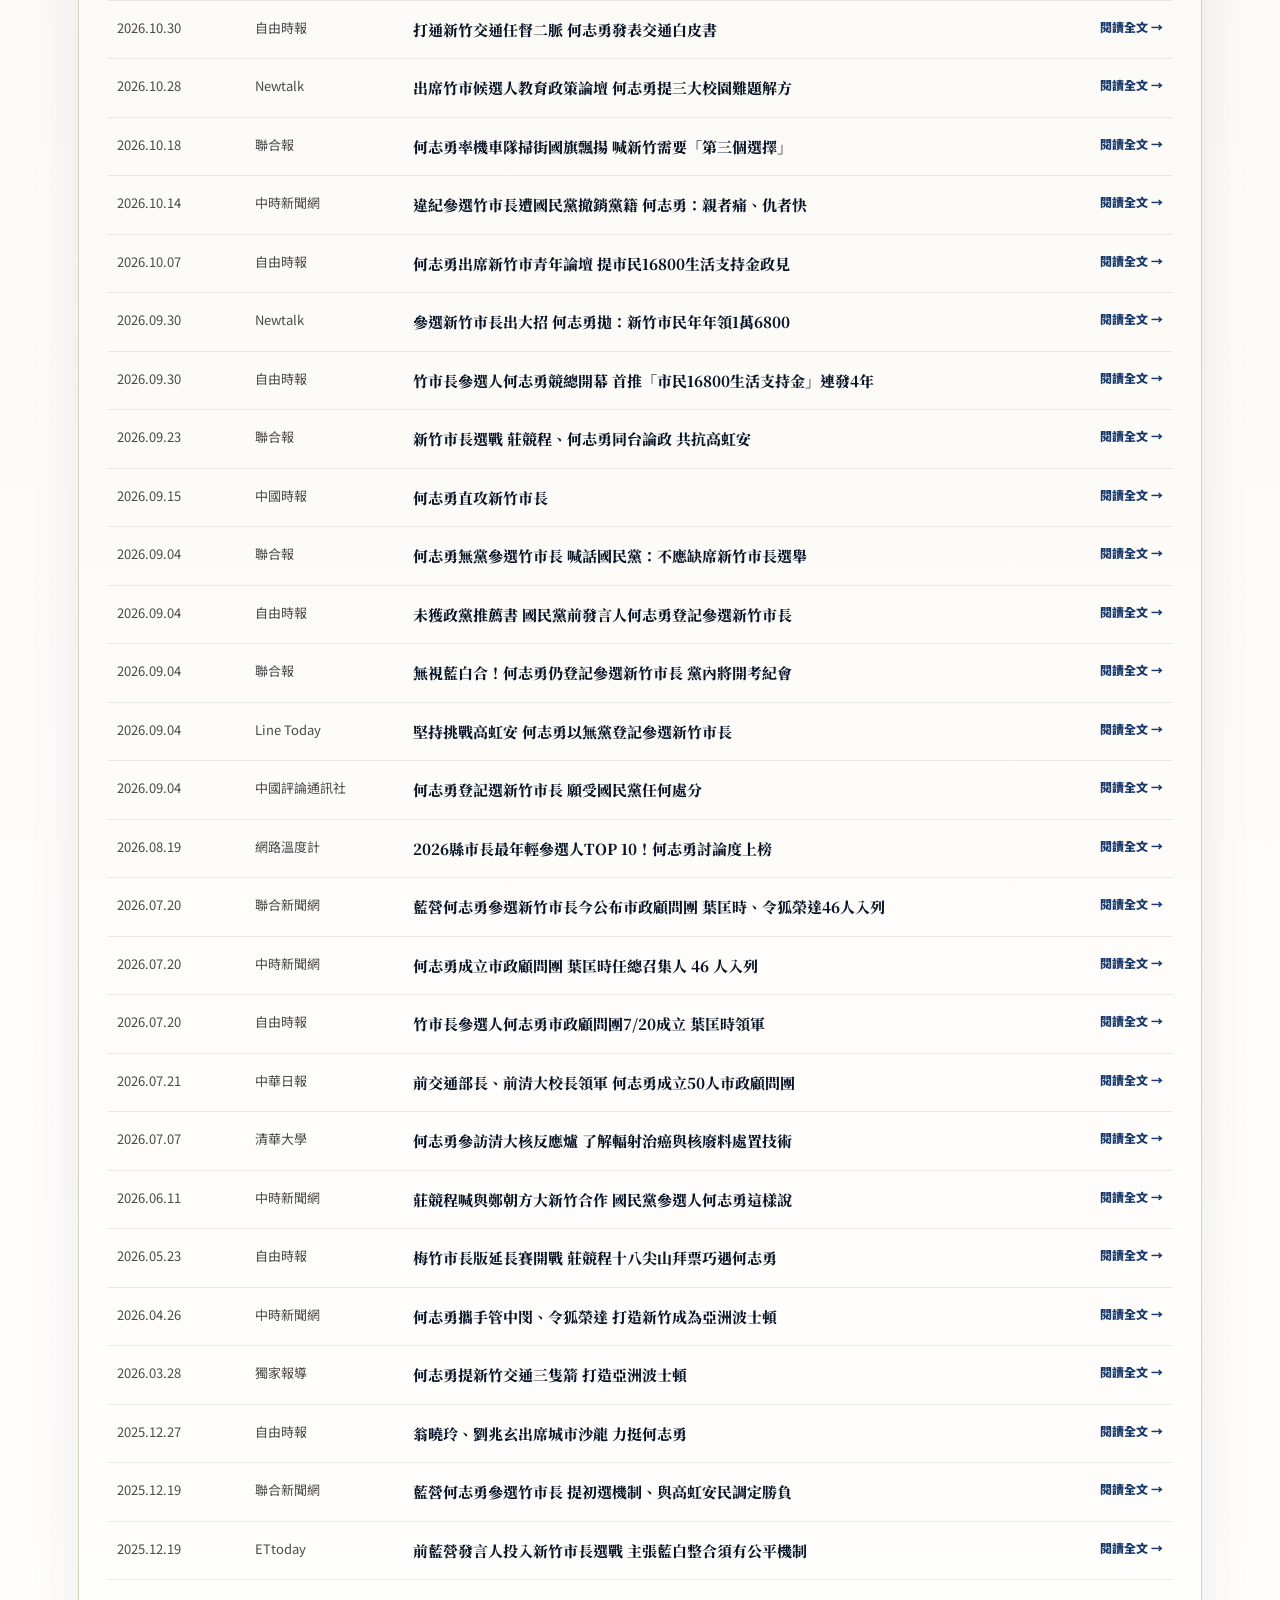
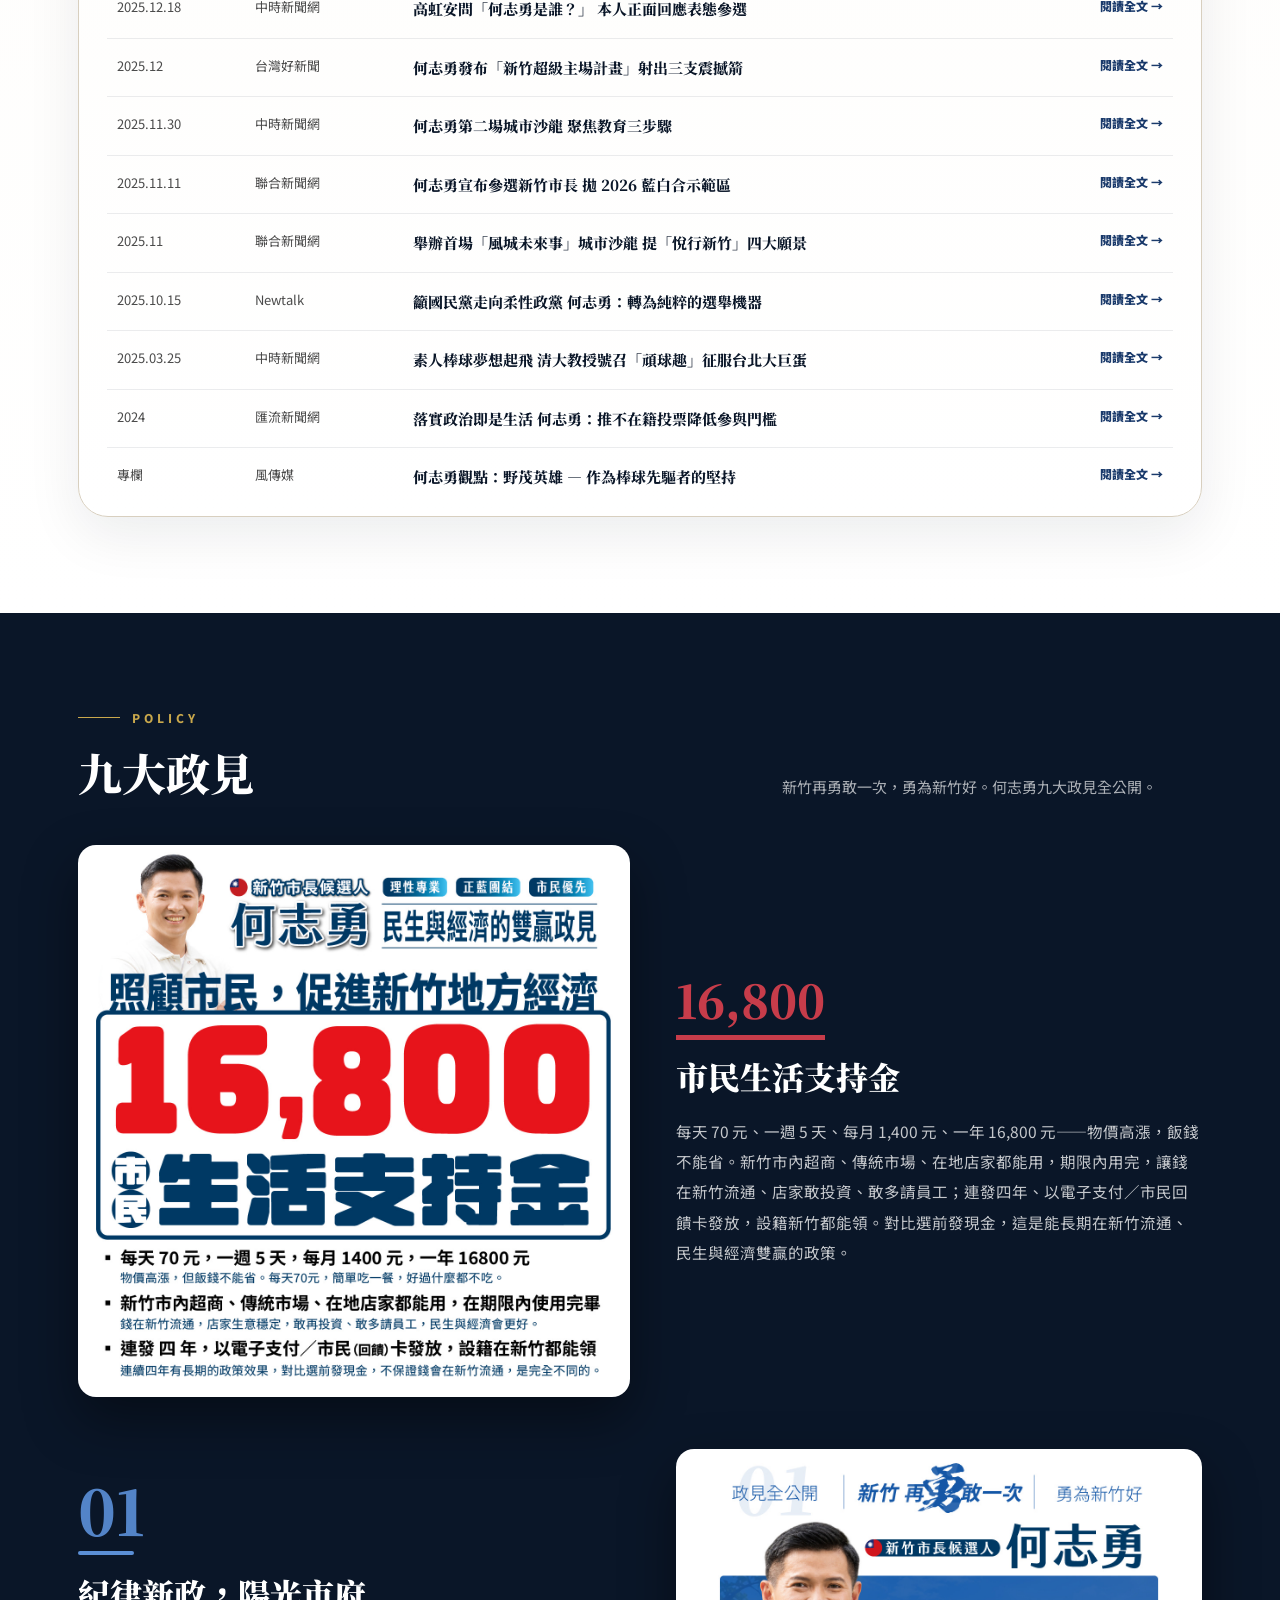
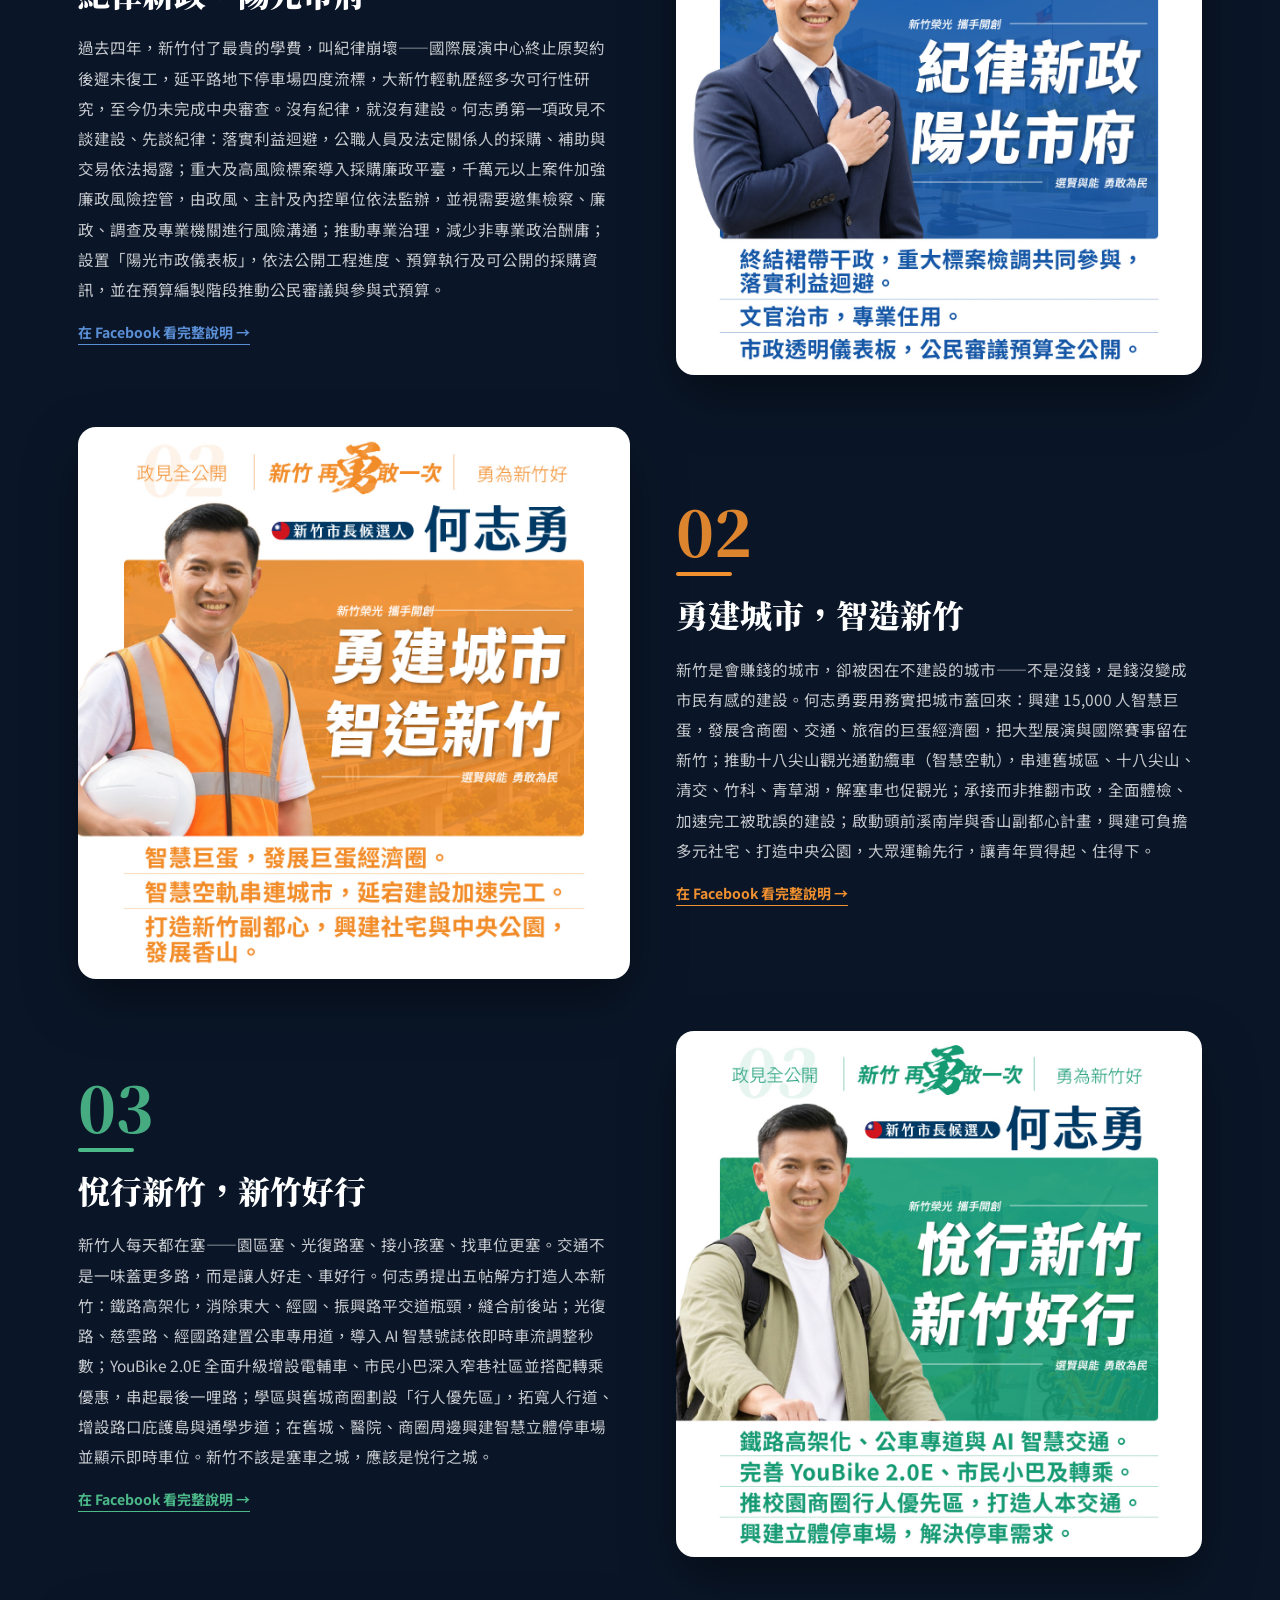
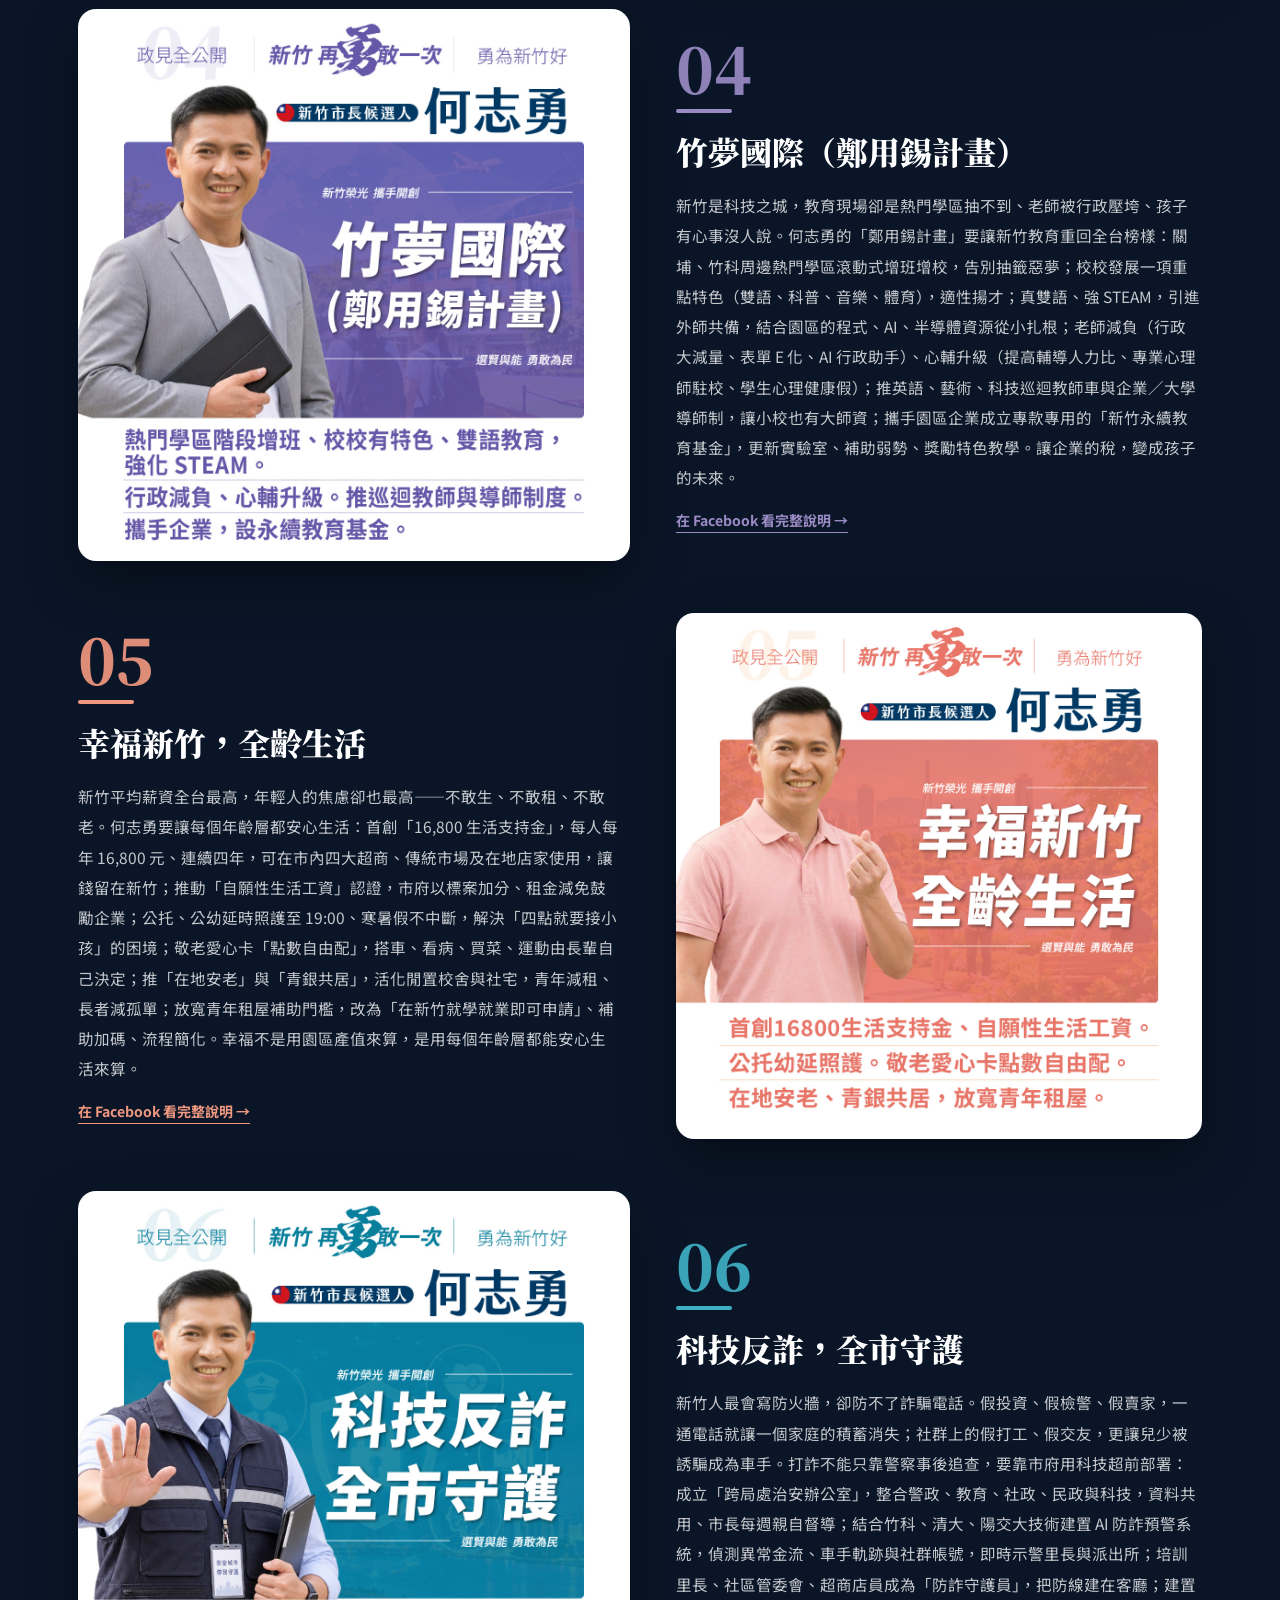
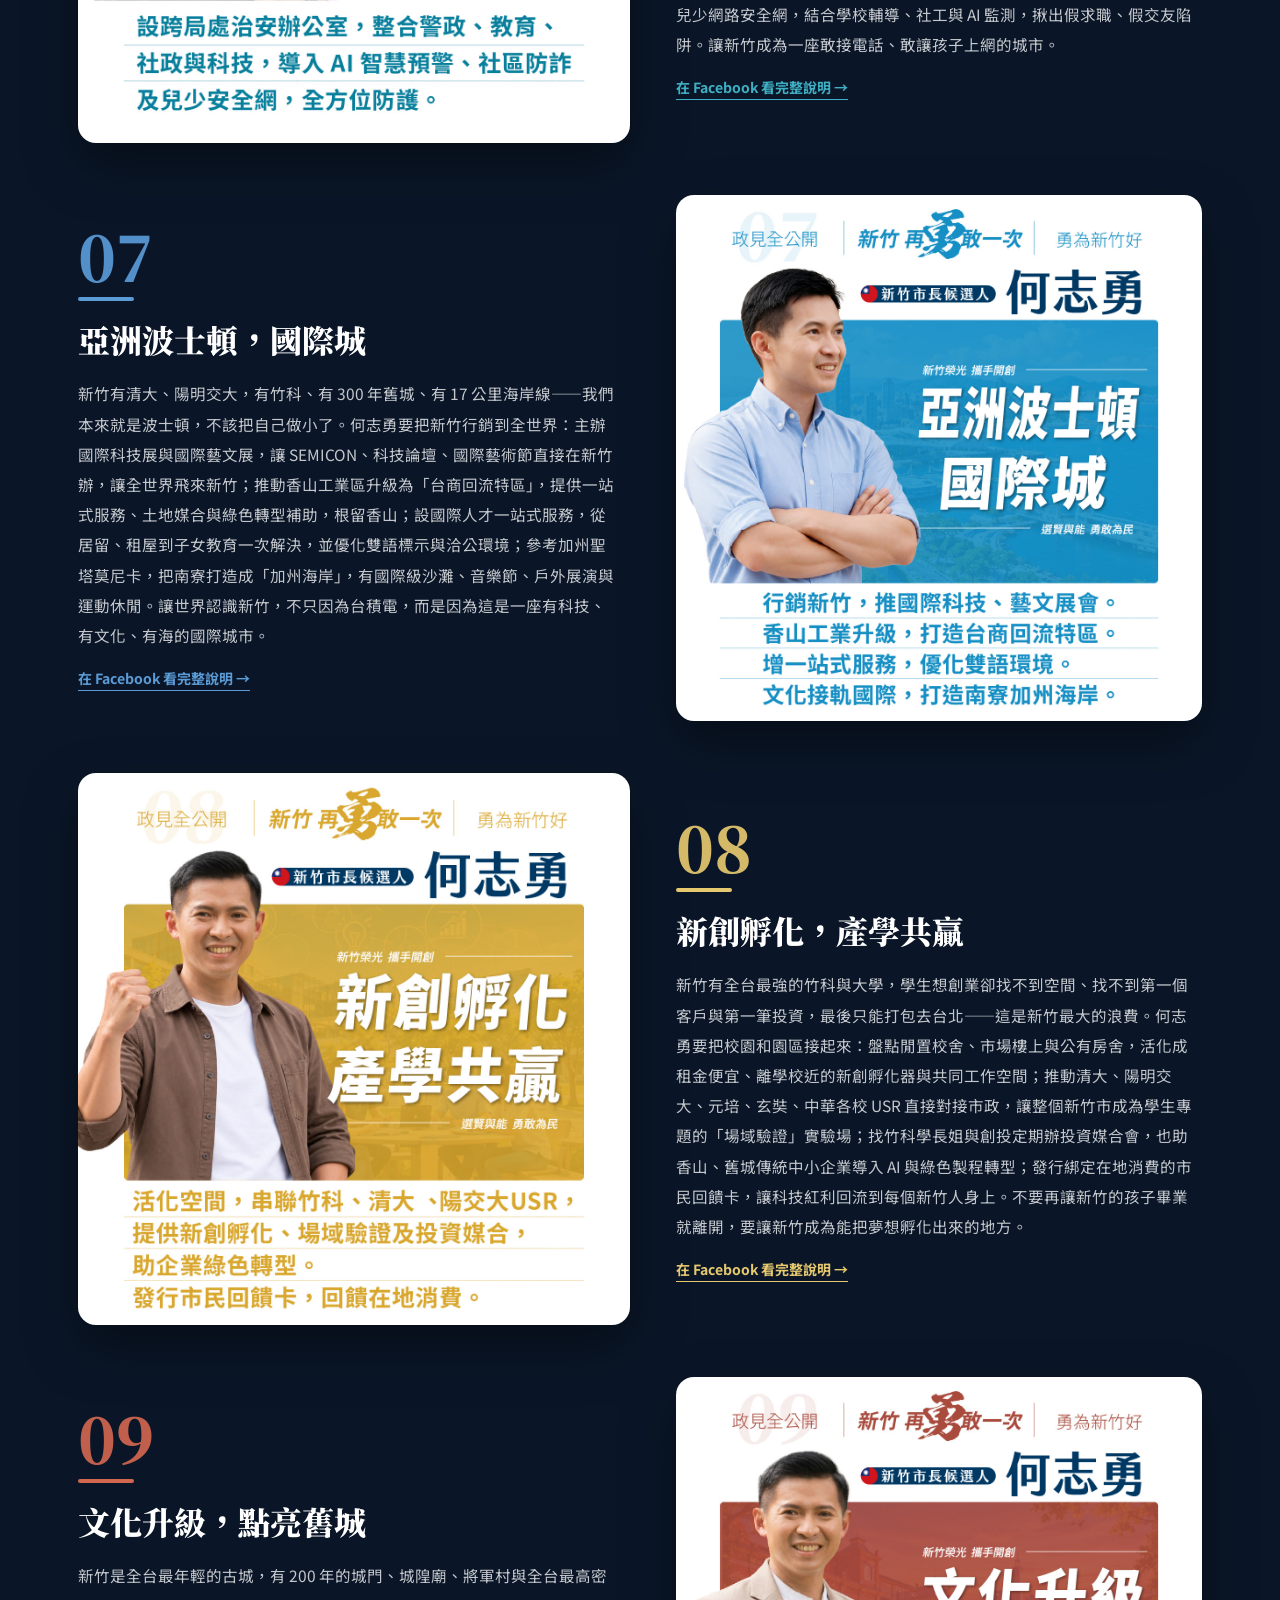
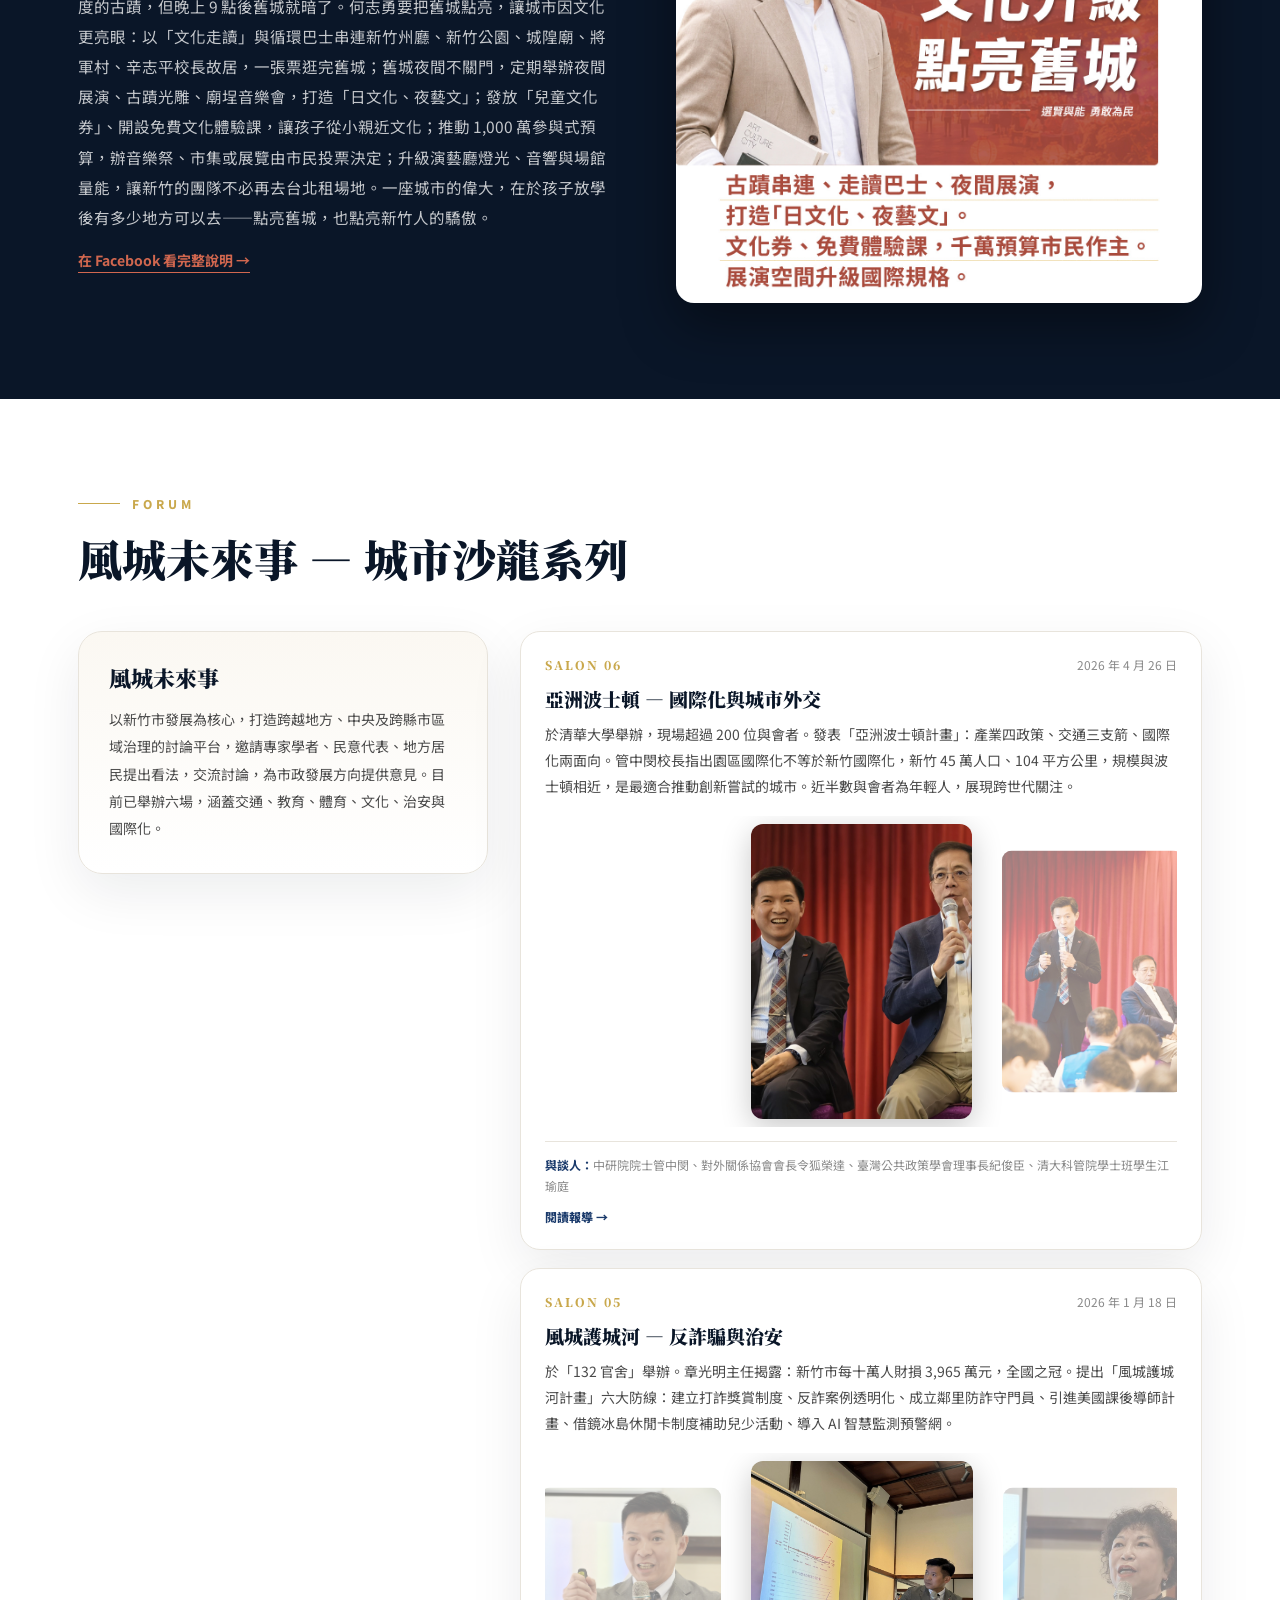
==== commit 0c4d3d2c: "Add 新竹政策島 3D interactive policy map and homepage button New page policy-island/ built on real Hsinch" ====
--- a/index.html
+++ b/index.html
@@ -30,7 +30,7 @@
   <meta name="twitter:description" content="新竹再勇敢一次。學者從政，專業治市。以學術專業與國際視野，為新竹打造亞洲波士頓的未來願景。">
   <meta name="twitter:image" content="https://chihyungho.github.io/images/CYH.jpg">
 
-  <link rel="stylesheet" href="style.css?v=20261107">
+  <link rel="stylesheet" href="style.css?v=20261119">
 
   <!-- 結構化資料：政治人物（協助 Google 理解此網站） -->
   <script type="application/ld+json">
@@ -108,6 +108,7 @@
         <div class="hero-actions">
           <a class="ghost-btn whitepaper-btn" href="hsinchu-whitepaper.pdf" target="_blank" rel="noreferrer">📄 新竹市政白皮書</a>
           <a class="ghost-btn dome-btn" href="smart-dome/" target="_blank" rel="noreferrer">🏟️ 新竹智慧巨蛋</a>
+          <a class="ghost-btn island-btn" href="policy-island/" target="_blank" rel="noreferrer">🏝️ 新竹政策島</a>
           <span class="primary-btn" data-scroll="policy">了解九大政見 →</span>
           <a class="ghost-btn quiz-btn" href="which-hsinchu/" target="_blank" rel="noreferrer">🧩 志勇小測驗</a>
           <a class="ghost-btn" href="https://www.facebook.com/HoChihyung" target="_blank" rel="noreferrer">追蹤最新動態</a>
--- a/style.css
+++ b/style.css
@@ -1596,3 +1596,11 @@
   color: #fff !important;
 }
 .dome-btn:hover { background: #1f6cc0 !important; border-color: #1f6cc0 !important; }
+
+/* ===== 新竹政策島按鈕（實心青綠） ===== */
+.island-btn {
+  background: #17a57a !important;
+  border: 1px solid #17a57a !important;
+  color: #fff !important;
+}
+.island-btn:hover { background: #128a65 !important; border-color: #128a65 !important; }
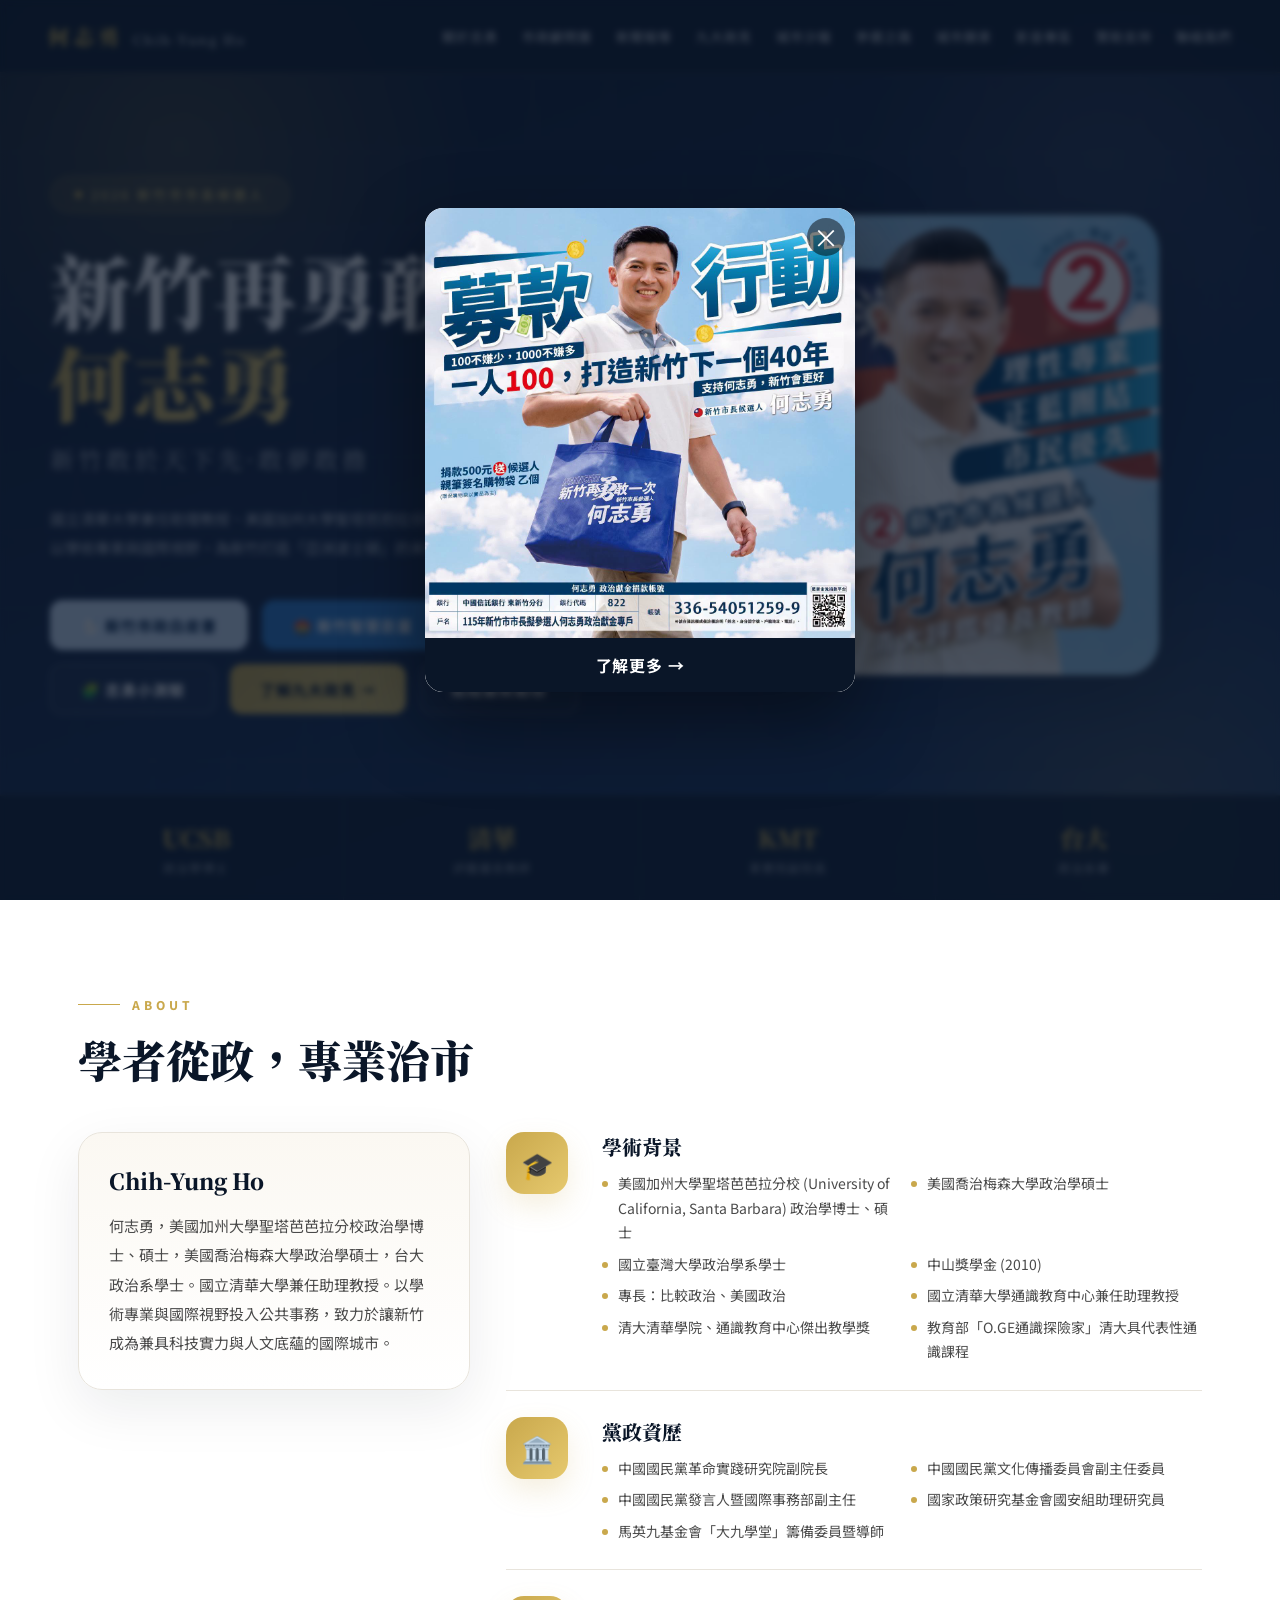
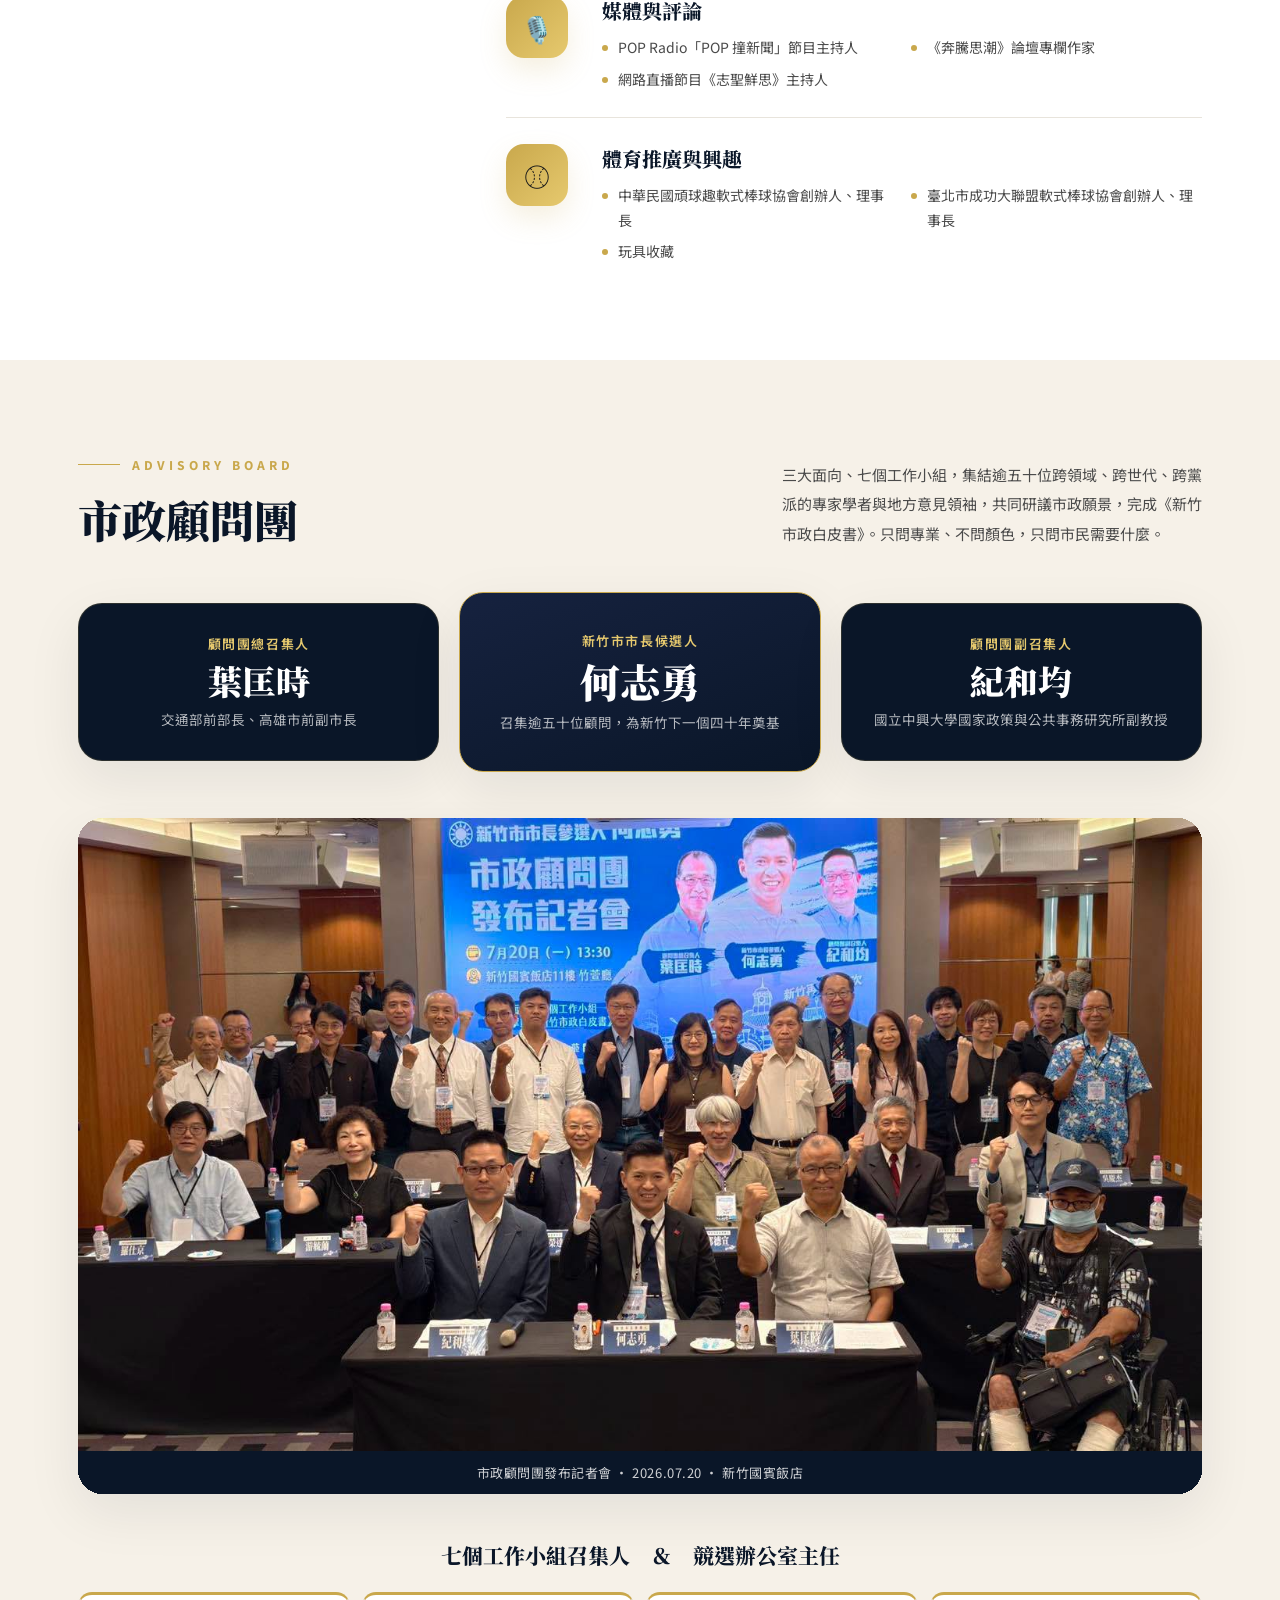
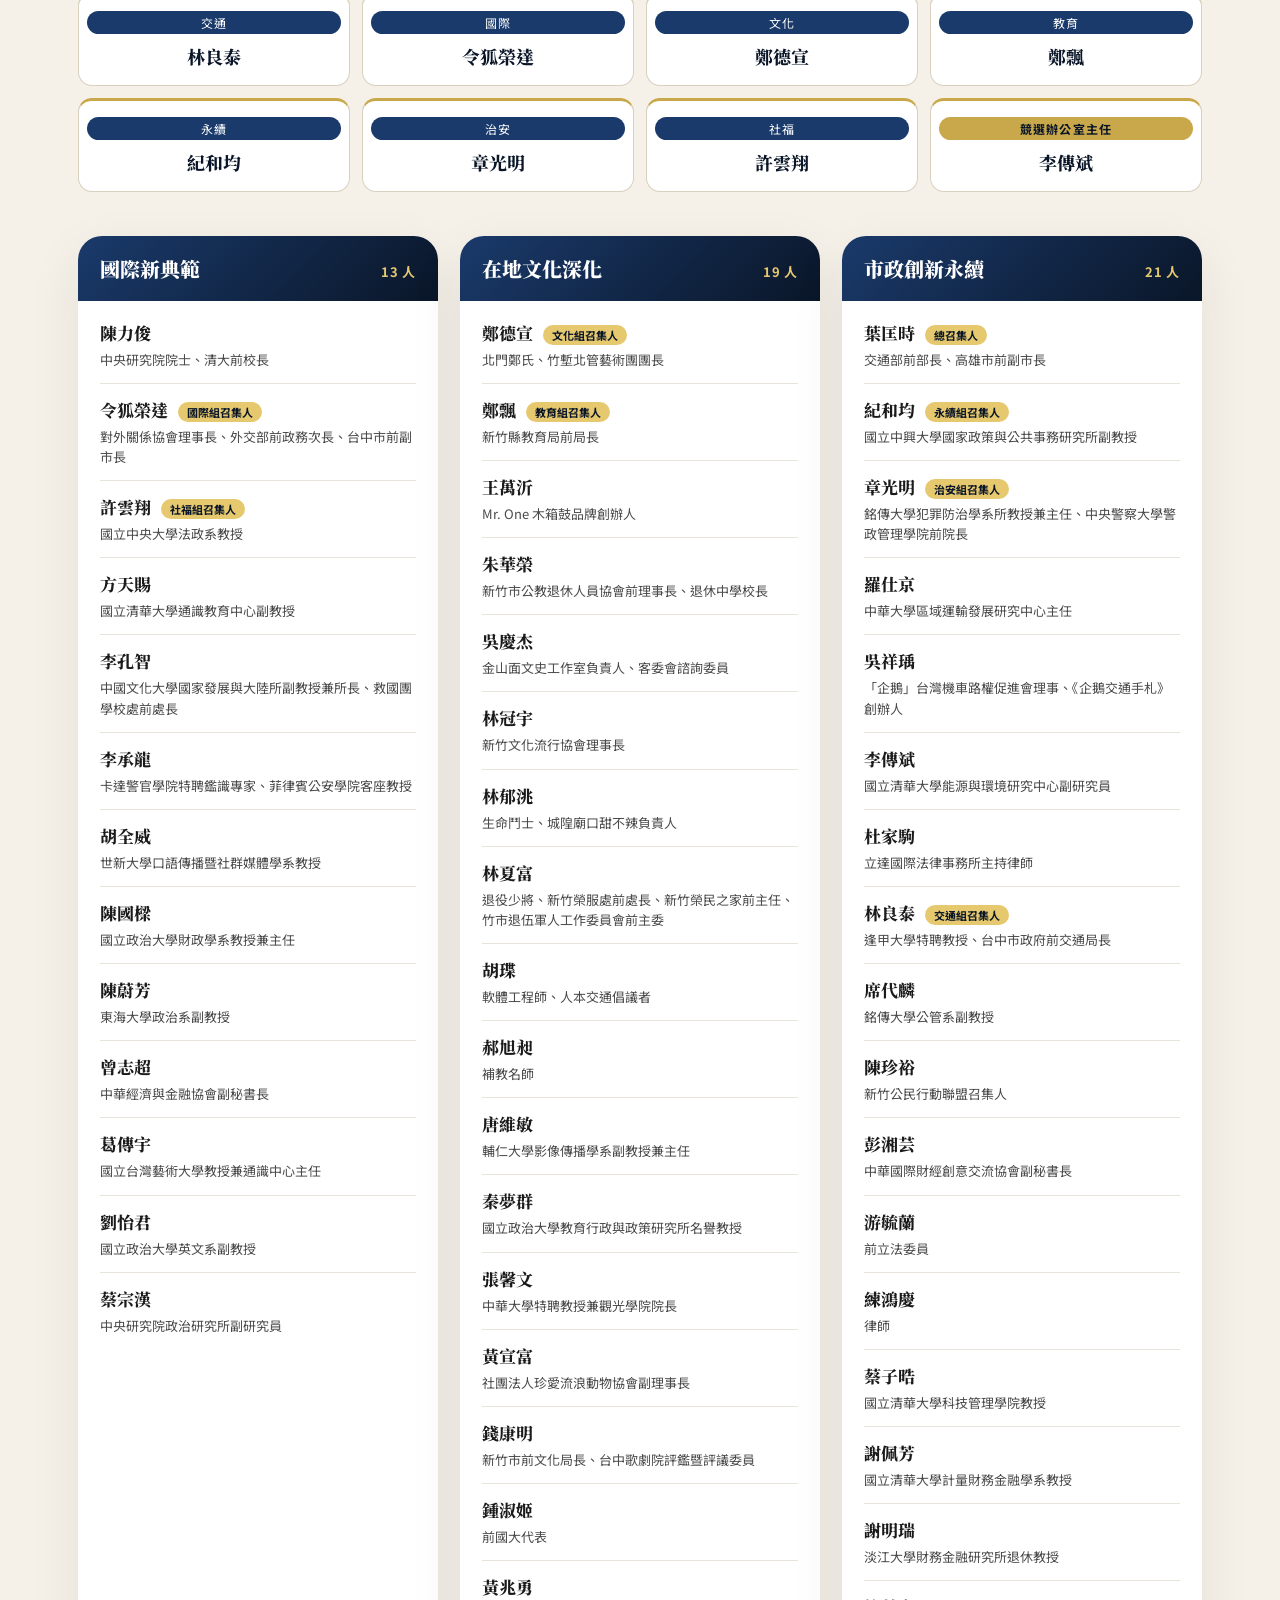
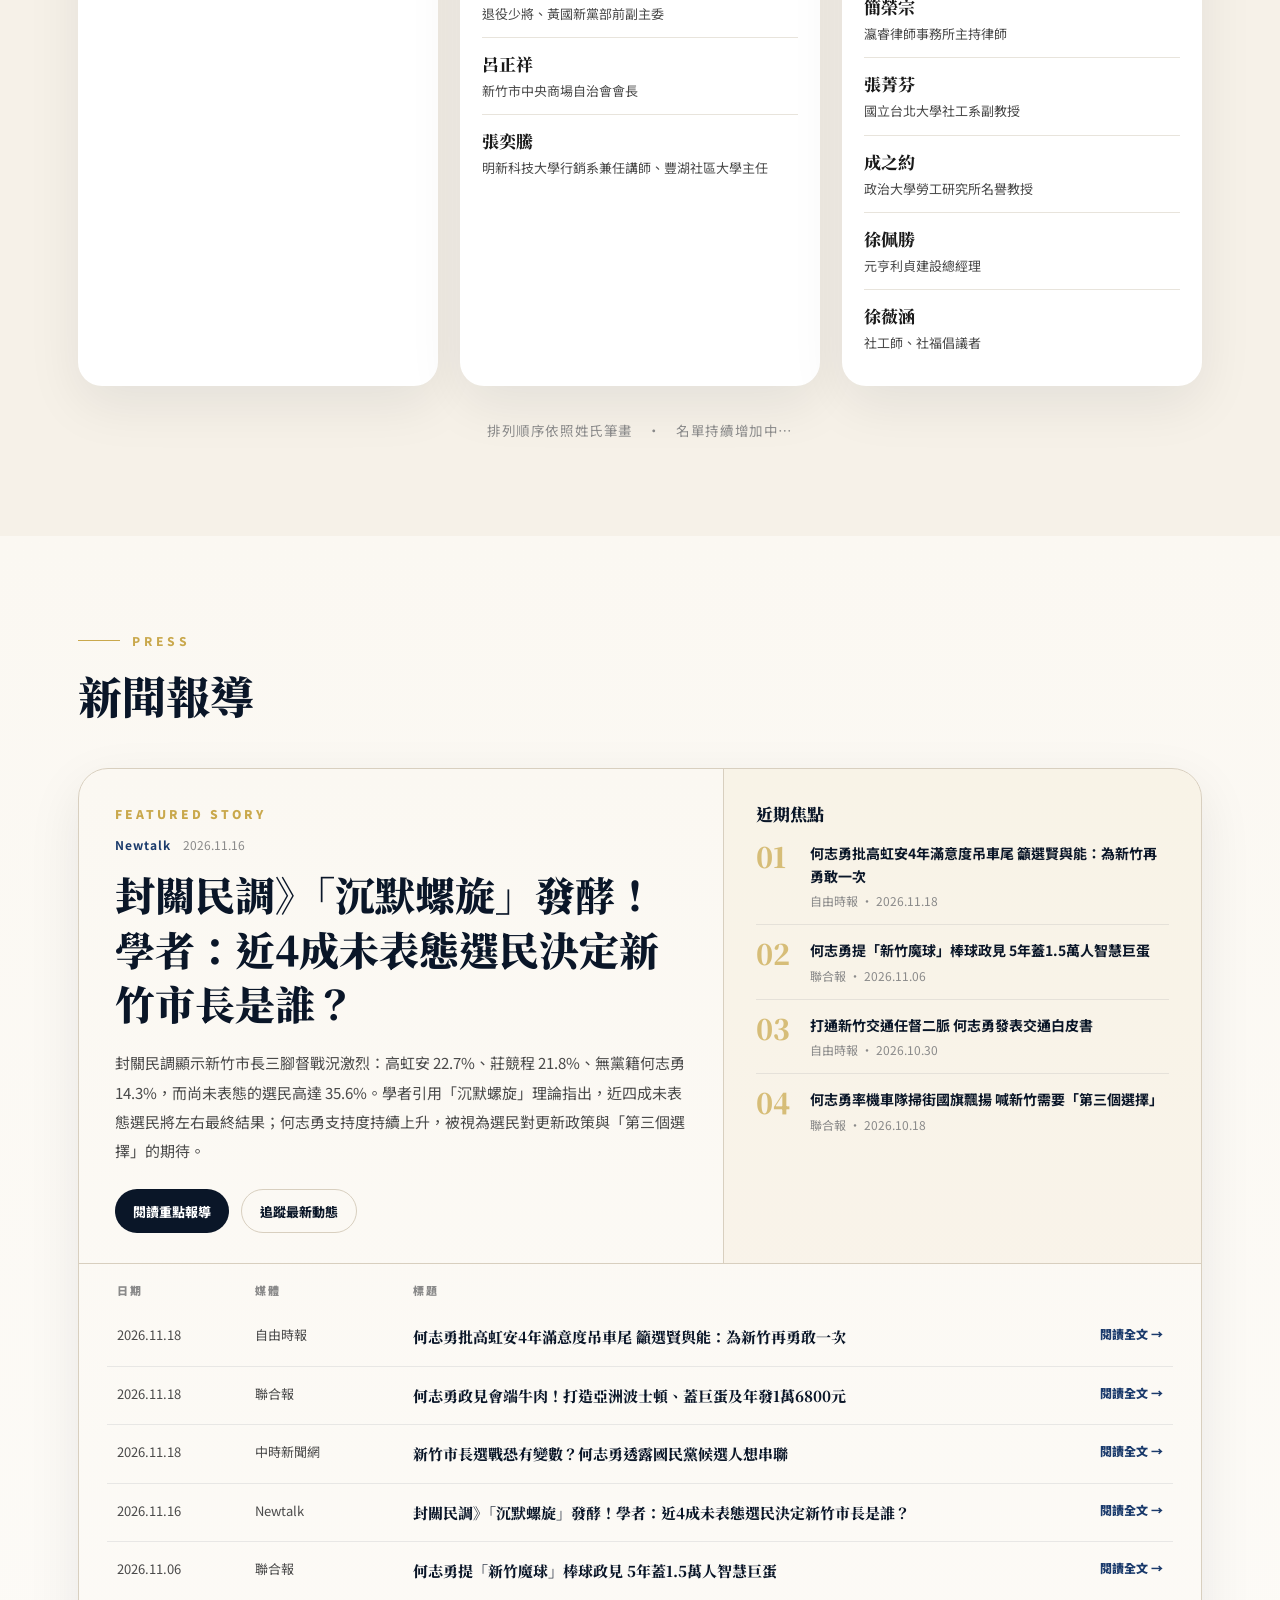
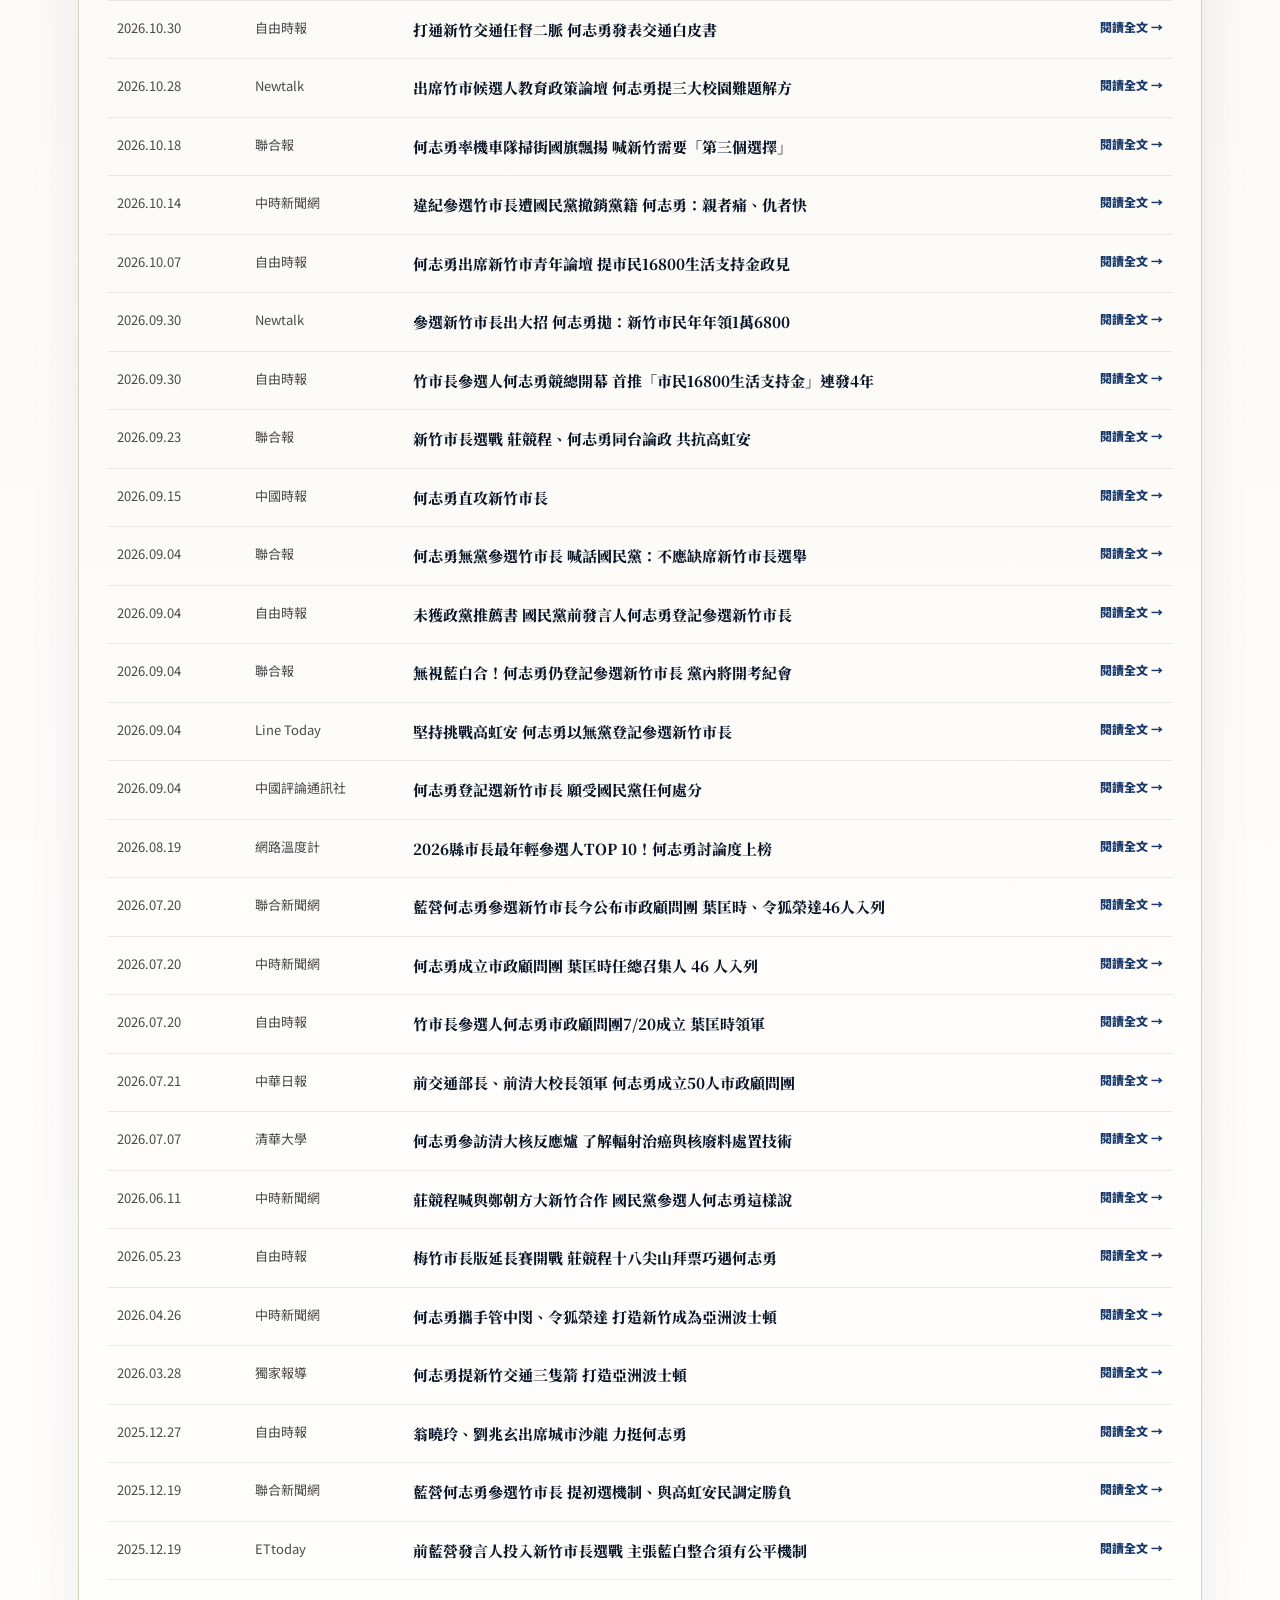
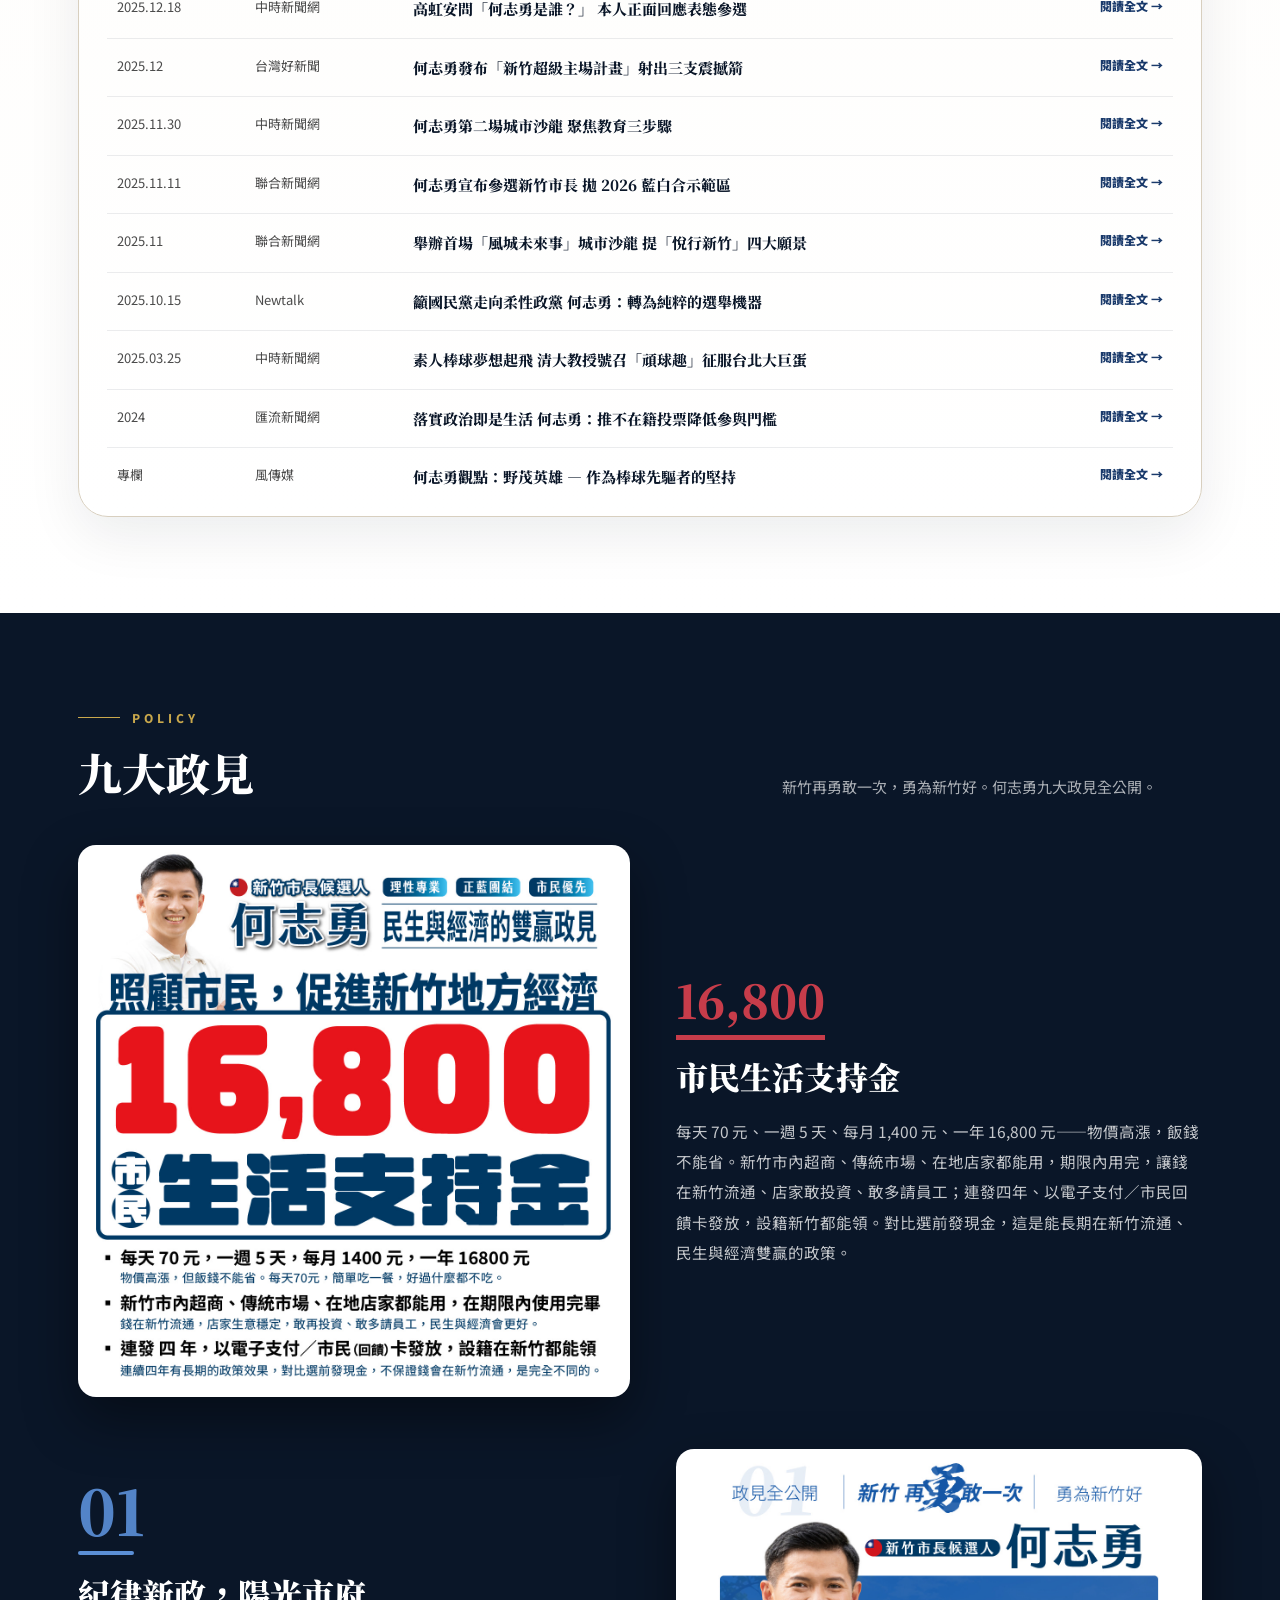
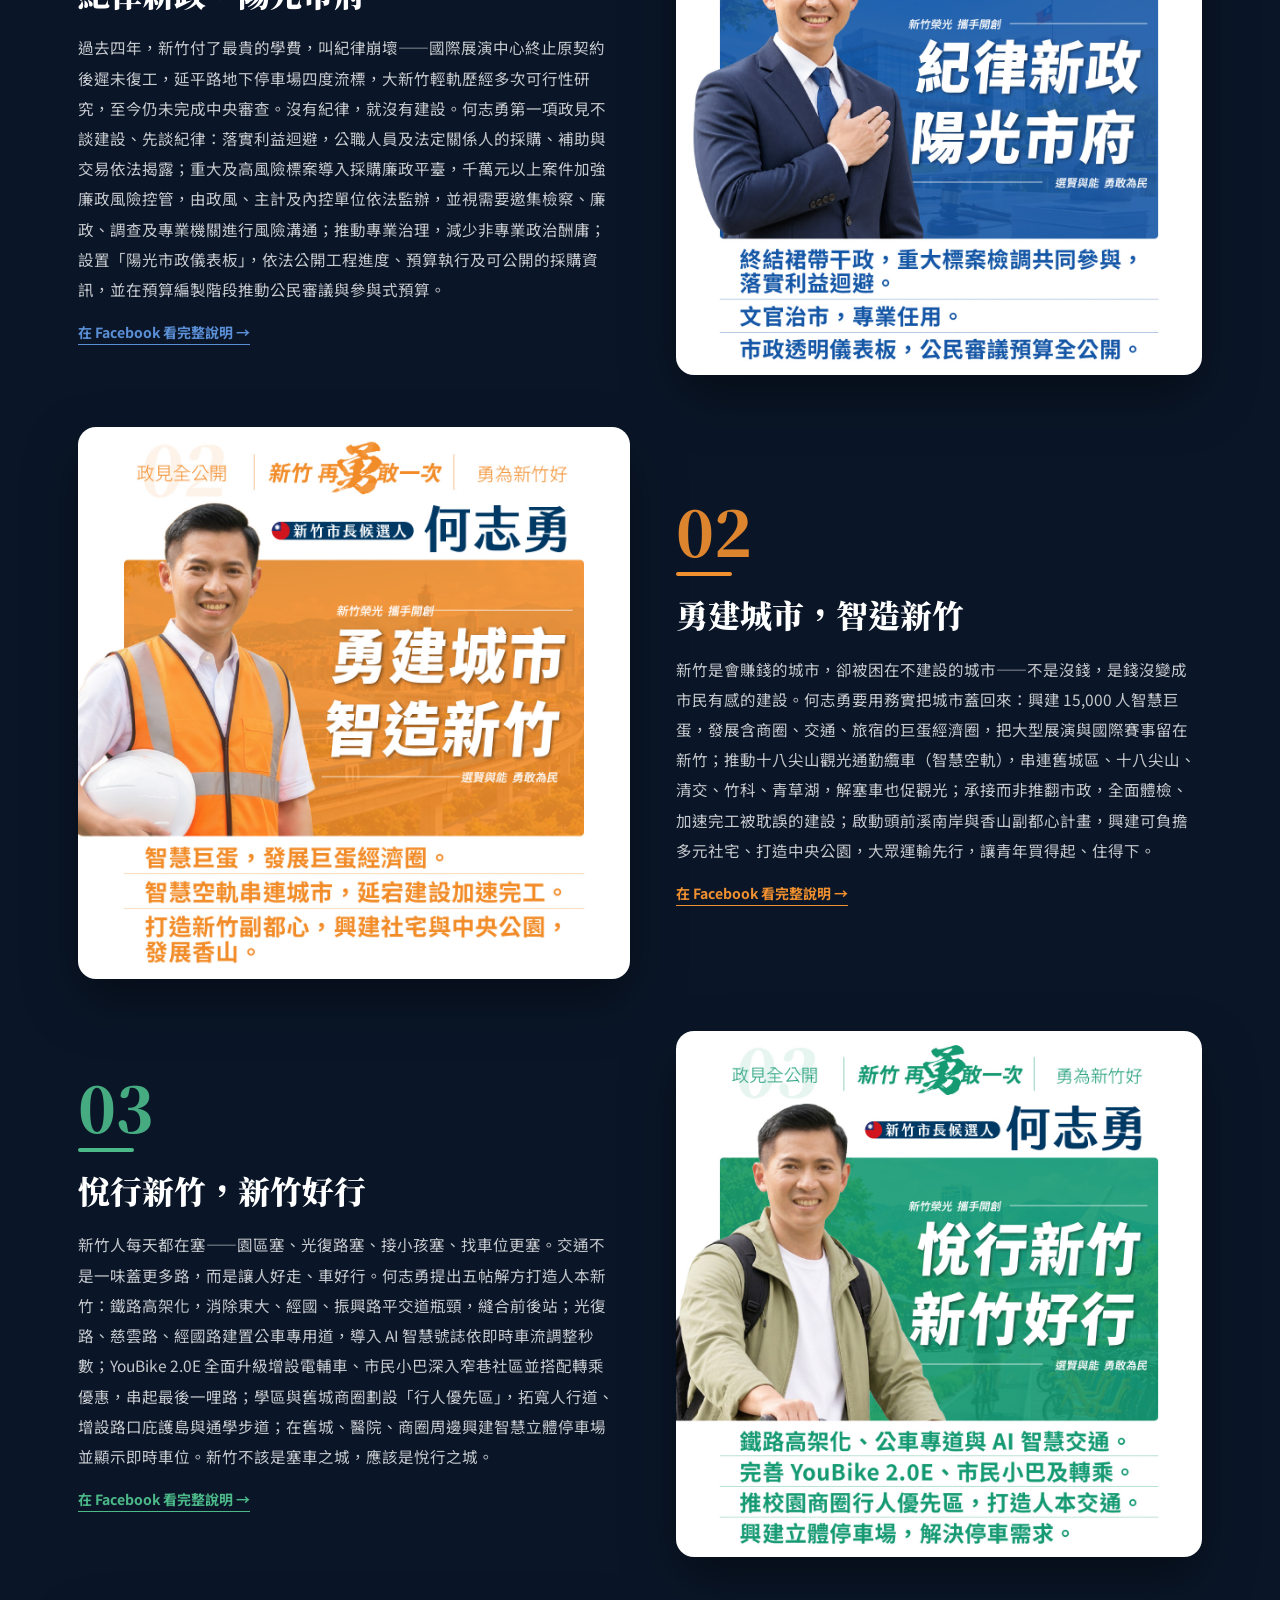
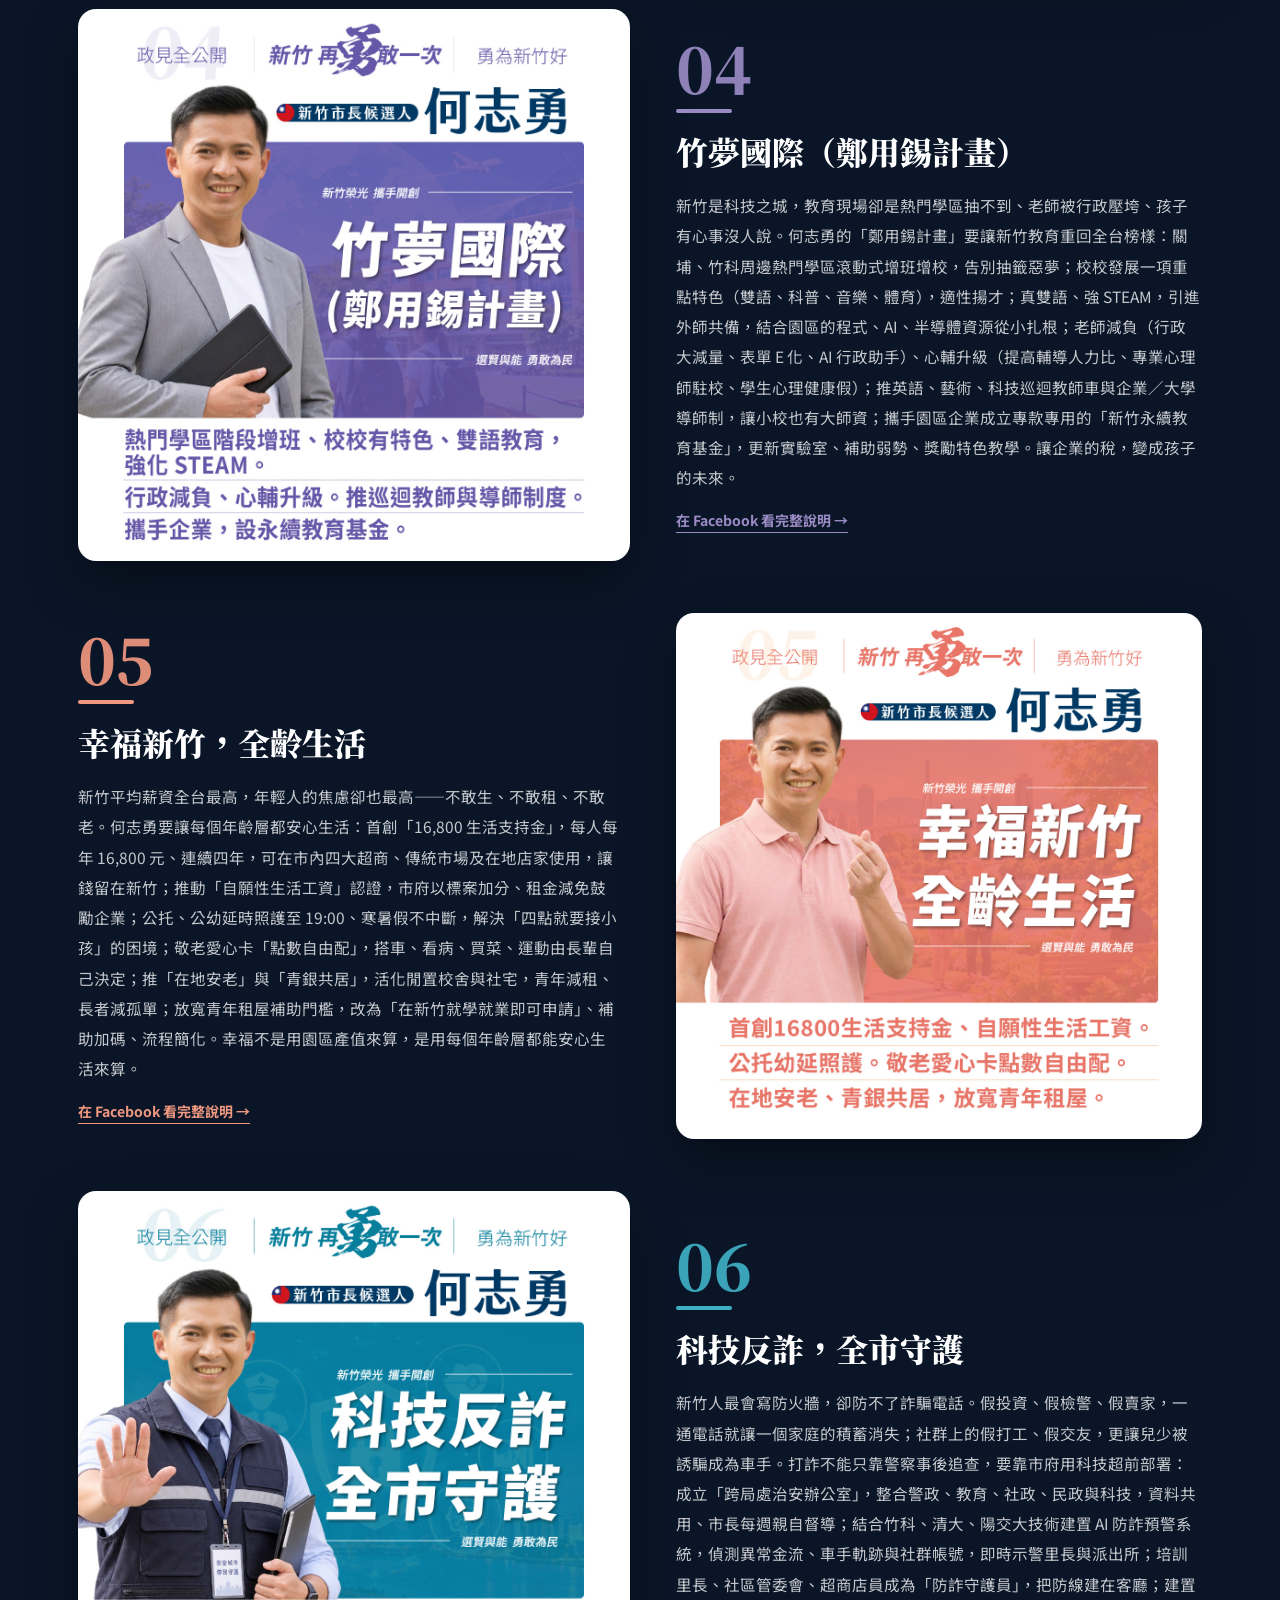
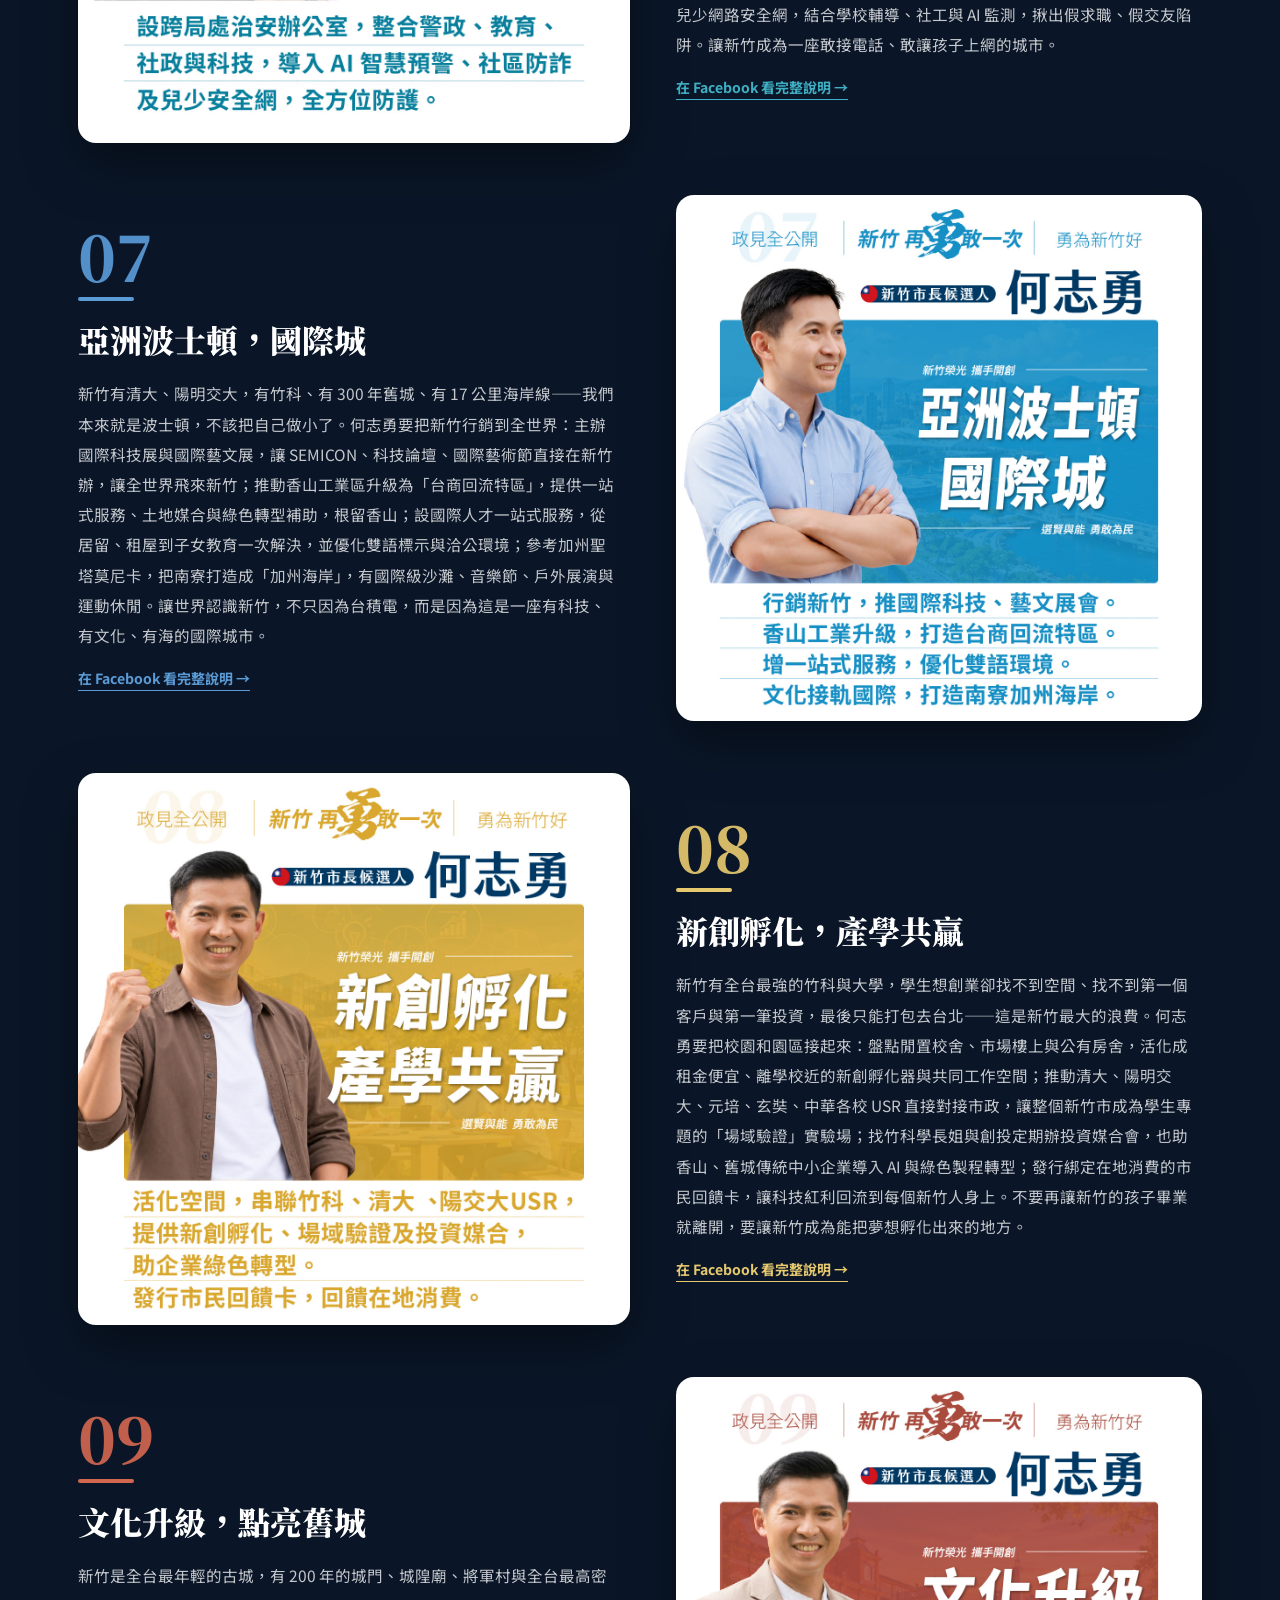
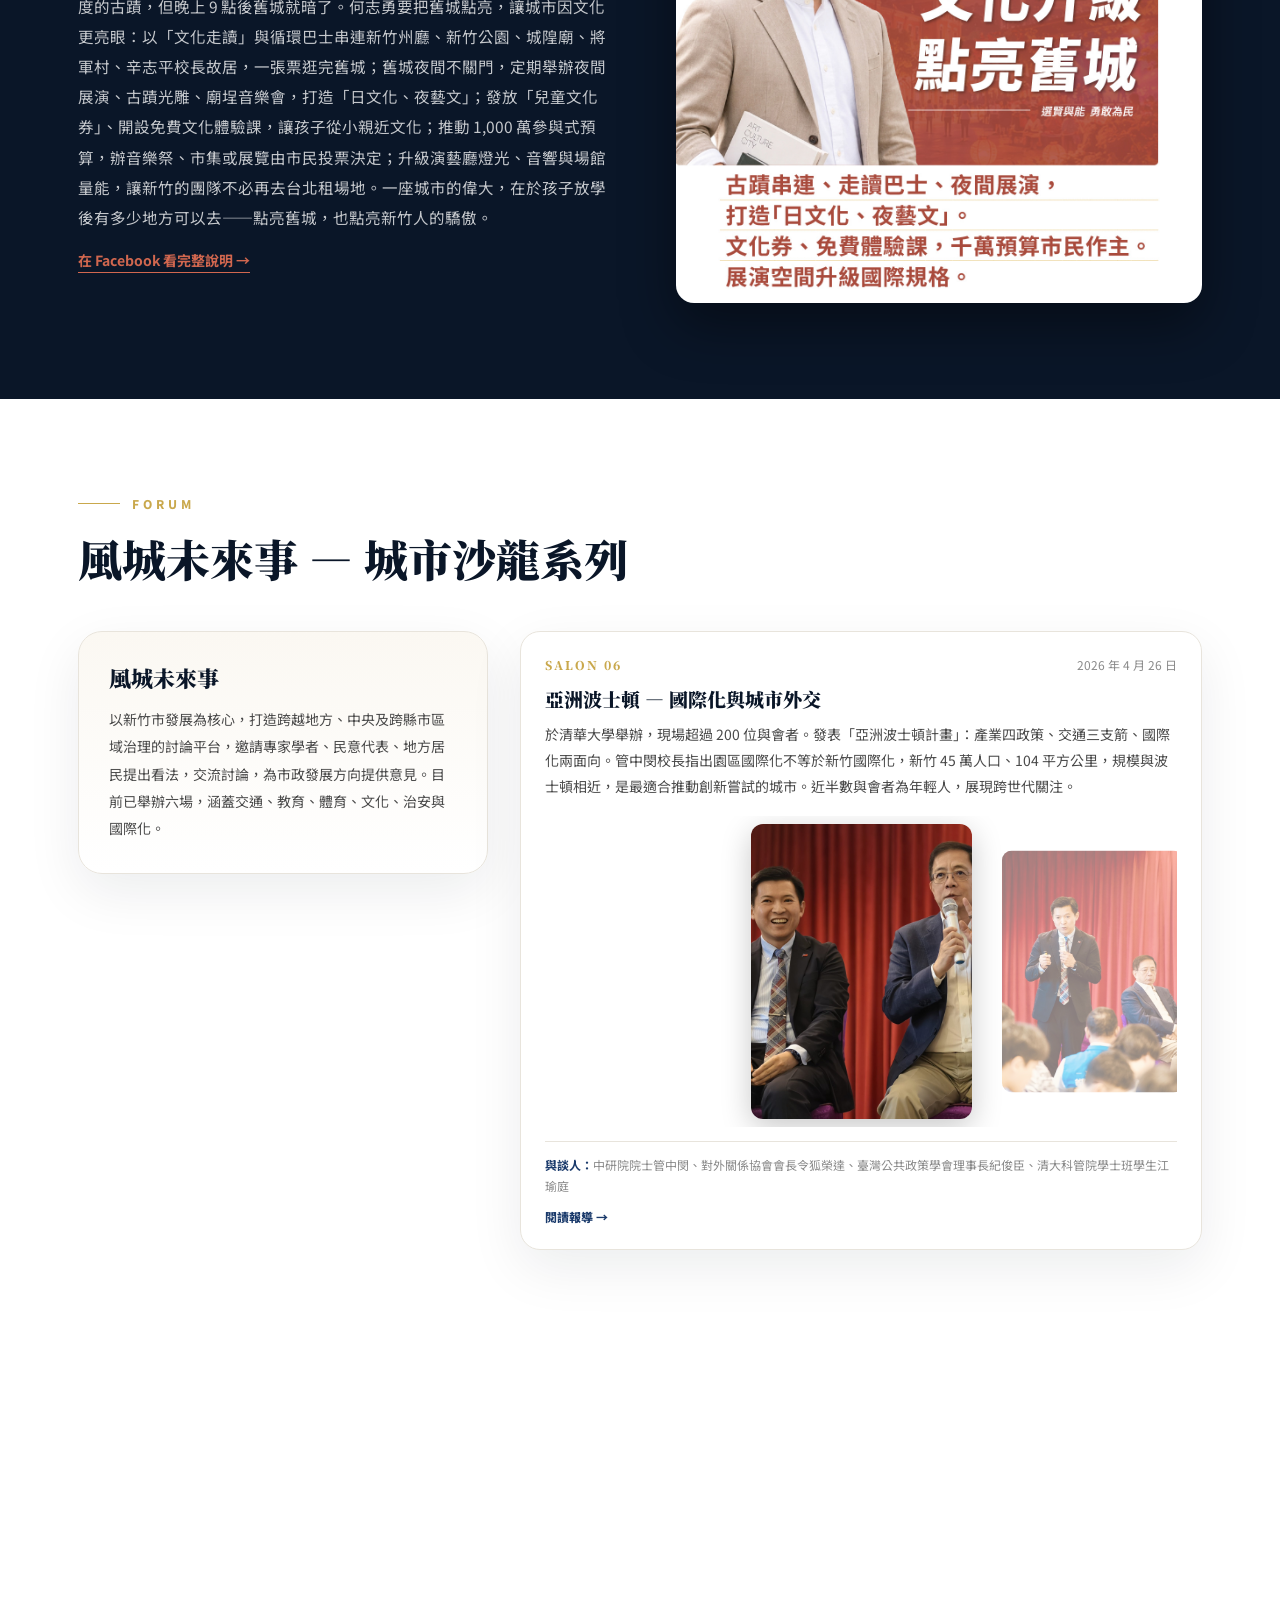
==== commit 329177aa: "Policy island: lanes and yielding for traffic, scooters and bikes, market landmarks, ride-view tweak" ====
--- a/index.html
+++ b/index.html
@@ -7,30 +7,30 @@
 	<link rel="preconnect" href="https://fonts.googleapis.com">
 	<link rel="preconnect" href="https://fonts.gstatic.com" crossorigin>
 	<link href="https://fonts.googleapis.com/css2?family=Noto+Serif+TC:wght@400;600;700;900&family=Noto+Sans+TC:wght@300;400;500;600;700;800&display=swap" rel="stylesheet">
-  <title>何志勇 — 2026 新竹市市長參選人</title>
-  <meta name="description" content="何志勇，2026新竹市市長參選人。新竹再勇敢一次。學者從政，專業治市。">
-  <meta name="keywords" content="何志勇, 2026新竹市長, 新竹市長參選人, 新竹再勇敢一次, 學者從政, 新竹市, 市長選舉">
+  <title>何志勇 — 2026 新竹市市長候選人</title>
+  <meta name="description" content="何志勇，2026新竹市市長候選人。新竹再勇敢一次。學者從政，專業治市。">
+  <meta name="keywords" content="何志勇, 2026新竹市長, 新竹市長候選人, 新竹再勇敢一次, 學者從政, 新竹市, 市長選舉">
   <link rel="canonical" href="https://chihyungho.github.io/">
   <link rel="icon" type="image/jpeg" href="images/CYH.jpg">
   <link rel="apple-touch-icon" href="images/CYH.jpg">
 
   <!-- Open Graph（FB / LINE / Threads 分享預覽） -->
-  <meta property="og:title" content="何志勇 — 2026 新竹市市長參選人">
+  <meta property="og:title" content="何志勇 — 2026 新竹市市長候選人">
   <meta property="og:description" content="新竹再勇敢一次。學者從政，專業治市。以學術專業與國際視野，為新竹打造亞洲波士頓的未來願景。">
   <meta property="og:type" content="website">
   <meta property="og:url" content="https://chihyungho.github.io/">
-  <meta property="og:site_name" content="何志勇 2026 新竹市長參選人官方網站">
+  <meta property="og:site_name" content="何志勇 2026 新竹市長候選人官方網站">
   <meta property="og:locale" content="zh_TW">
   <meta property="og:image" content="https://chihyungho.github.io/images/CYH.jpg">
-  <meta property="og:image:alt" content="何志勇 2026 新竹市市長參選人">
+  <meta property="og:image:alt" content="何志勇 2026 新竹市市長候選人">
 
   <!-- Twitter Card -->
   <meta name="twitter:card" content="summary_large_image">
-  <meta name="twitter:title" content="何志勇 — 2026 新竹市市長參選人">
+  <meta name="twitter:title" content="何志勇 — 2026 新竹市市長候選人">
   <meta name="twitter:description" content="新竹再勇敢一次。學者從政，專業治市。以學術專業與國際視野，為新竹打造亞洲波士頓的未來願景。">
   <meta name="twitter:image" content="https://chihyungho.github.io/images/CYH.jpg">
 
-  <link rel="stylesheet" href="style.css?v=20261119">
+  <link rel="stylesheet" href="style.css?v=20261119c">
 
   <!-- 結構化資料：政治人物（協助 Google 理解此網站） -->
   <script type="application/ld+json">
@@ -40,8 +40,8 @@
     "name": "何志勇",
     "url": "https://chihyungho.github.io/",
     "image": "https://chihyungho.github.io/images/CYH.jpg",
-    "jobTitle": "2026 新竹市市長參選人",
-    "description": "何志勇，2026新竹市市長參選人。學者從政，專業治市，以學術專業與國際視野為新竹打造未來願景。",
+    "jobTitle": "2026 新竹市市長候選人",
+    "description": "何志勇，2026新竹市市長候選人。學者從政，專業治市，以學術專業與國際視野為新竹打造未來願景。",
     "email": "votechihyungho@gmail.com",
     "sameAs": [
       "https://www.facebook.com/HoChihyung",
@@ -101,7 +101,7 @@
   <div class="hero-inner container">
     <div class="hero-layout">
       <div class="hero-copy fade-in visible">
-        <div class="badge"><span class="badge-dot"></span>2026 新竹市市長參選人</div>
+        <div class="badge"><span class="badge-dot"></span>2026 新竹市市長候選人</div>
         <h1 class="sf">新竹再勇敢一次<br><span class="gt">何志勇</span></h1>
         <p class="hero-slogan sf">新竹敢於天下先·敢夢敢擔</p>
         <p class="hero-desc">國立清華大學兼任助理教授、美國加州大學聖塔芭芭拉分校政治學博士。<br>以學術專業與國際視野，為新竹打造「亞洲波士頓」的未來願景。</p>
@@ -109,8 +109,8 @@
           <a class="ghost-btn whitepaper-btn" href="hsinchu-whitepaper.pdf" target="_blank" rel="noreferrer">📄 新竹市政白皮書</a>
           <a class="ghost-btn dome-btn" href="smart-dome/" target="_blank" rel="noreferrer">🏟️ 新竹智慧巨蛋</a>
           <a class="ghost-btn island-btn" href="policy-island/" target="_blank" rel="noreferrer">🏝️ 新竹政策島</a>
+          <a class="ghost-btn quiz-btn" href="which-hsinchu/" target="_blank" rel="noreferrer">🧩 志勇小測驗</a>
           <span class="primary-btn" data-scroll="policy">了解九大政見 →</span>
-          <a class="ghost-btn quiz-btn" href="which-hsinchu/" target="_blank" rel="noreferrer">🧩 志勇小測驗</a>
           <a class="ghost-btn" href="https://www.facebook.com/HoChihyung" target="_blank" rel="noreferrer">追蹤最新動態</a>
         </div>
       </div>
@@ -216,7 +216,7 @@
         <span class="advisory-lead-title">交通部前部長、高雄市前副市長</span>
       </div>
       <div class="advisory-lead is-center">
-        <span class="advisory-lead-role">新竹市市長參選人</span>
+        <span class="advisory-lead-role">新竹市市長候選人</span>
         <span class="advisory-lead-name sf">何志勇</span>
         <span class="advisory-lead-title">召集逾五十位顧問，為新竹下一個四十年奠基</span>
       </div>
@@ -1228,7 +1228,7 @@
 <span data-scroll="support">贊助支持</span>
 <span data-scroll="contact">聯絡我們</span>
     </div>
-    <div style="font-size:11px">© 2026 何志勇新竹辦公室 · 2026 新竹市市長參選人</div>
+    <div style="font-size:11px">© 2026 何志勇新竹辦公室 · 2026 新竹市市長候選人</div>
   </div>
 </footer>
 
--- a/style.css
+++ b/style.css
@@ -1597,10 +1597,10 @@
 }
 .dome-btn:hover { background: #1f6cc0 !important; border-color: #1f6cc0 !important; }
 
-/* ===== 新竹政策島按鈕（實心青綠） ===== */
+/* ===== 新竹政策島按鈕（政見 02 的橘色） ===== */
 .island-btn {
-  background: #17a57a !important;
-  border: 1px solid #17a57a !important;
+  background: #f0902f !important;
+  border: 1px solid #f0902f !important;
   color: #fff !important;
 }
-.island-btn:hover { background: #128a65 !important; border-color: #128a65 !important; }
+.island-btn:hover { background: #d97a1c !important; border-color: #d97a1c !important; }
